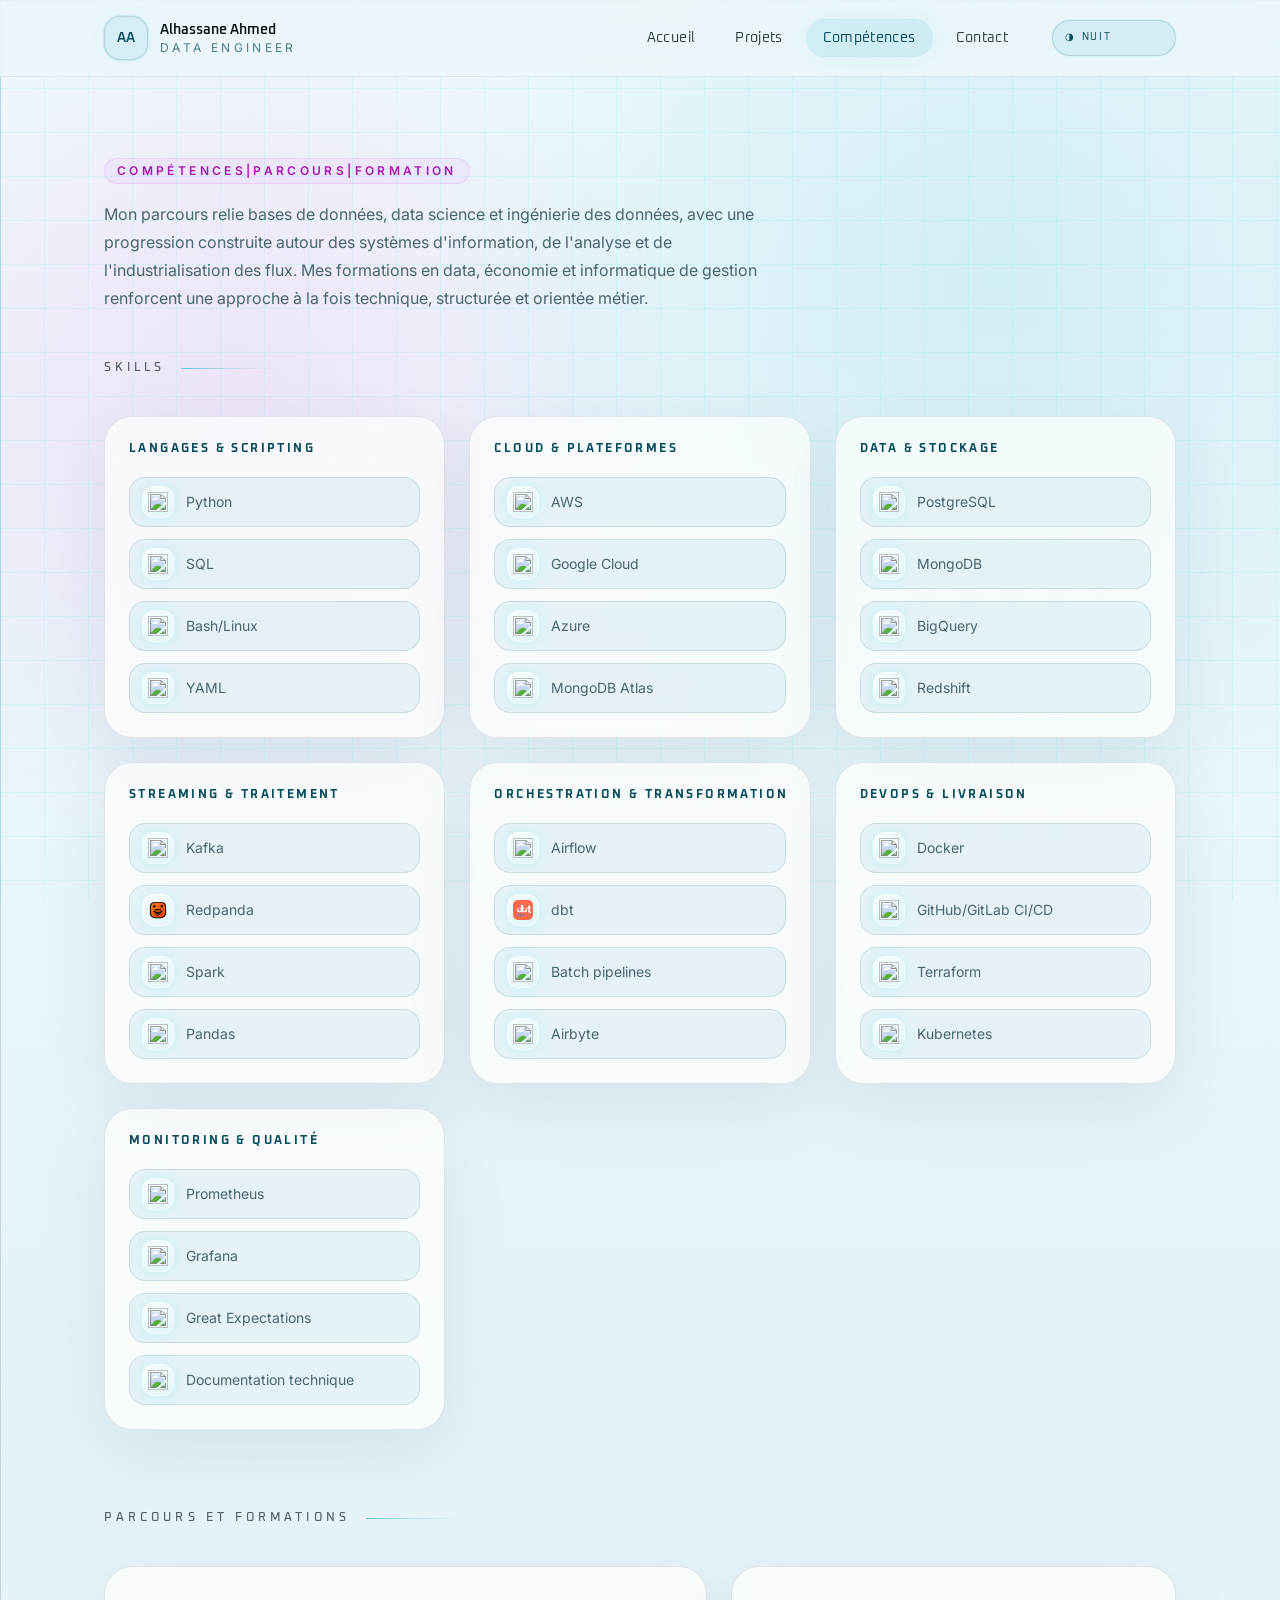
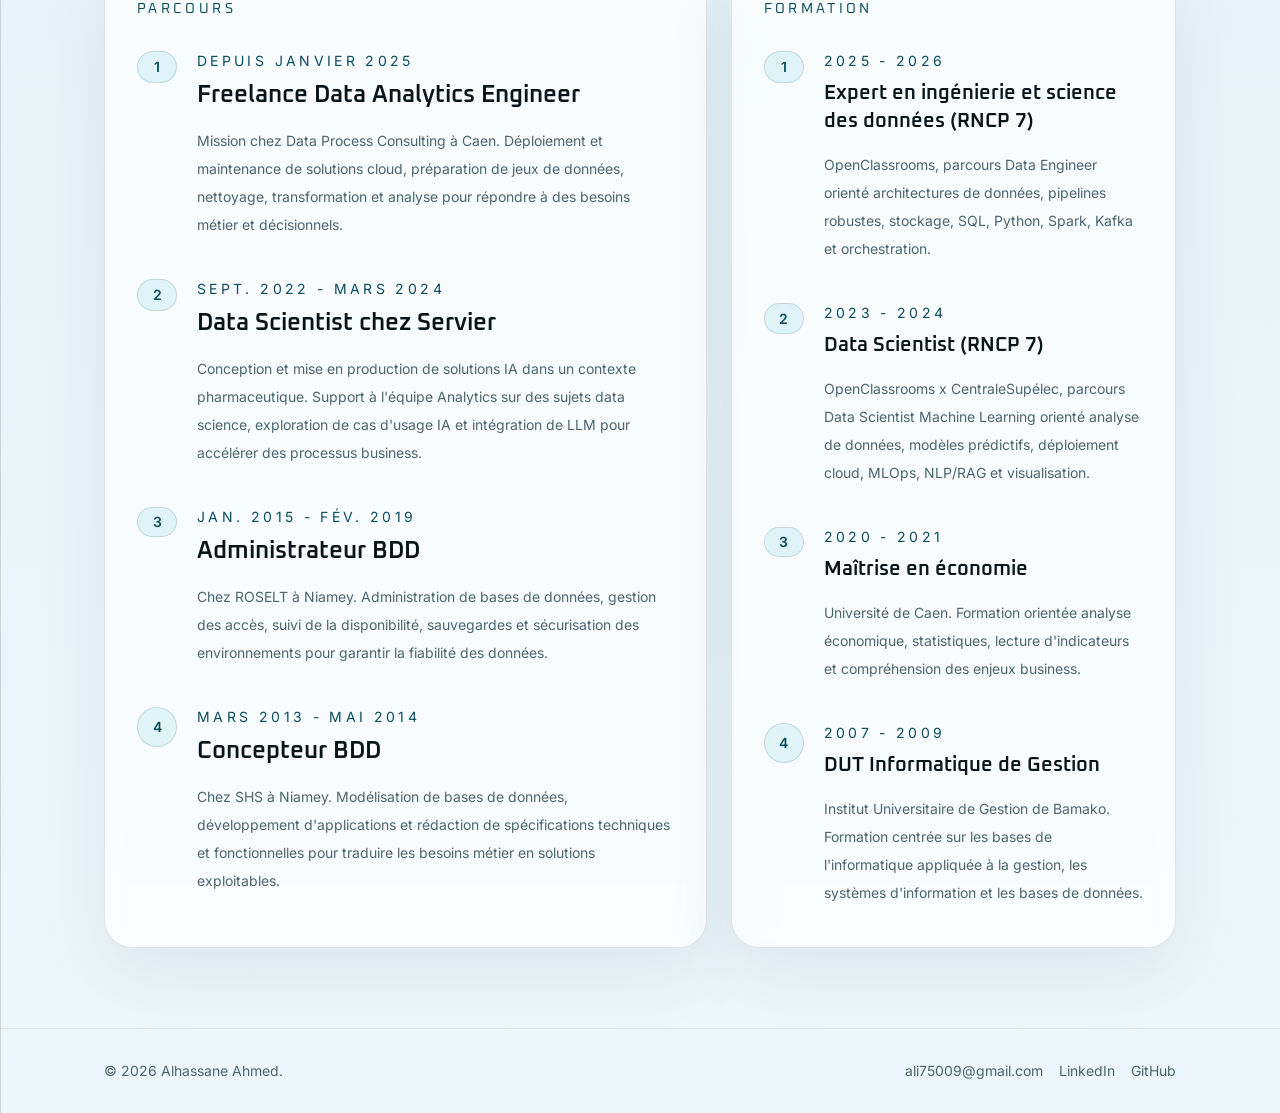
==== competences/index.html @ 109944fe "responsive order bouton  mode clair" ====
<!DOCTYPE html><html lang="fr"> <head><meta charset="UTF-8"><meta name="viewport" content="width=device-width, initial-scale=1.0"><meta name="description" content="Compétences, parcours et formations d'Alhassane Ahmed, Data Engineer orienté cloud et automatisation."><meta name="theme-color" content="#edf7fb"><script>
      (() => {
        const storedTheme = window.localStorage.getItem("theme");
        const theme = storedTheme === "light" || storedTheme === "dark" ? storedTheme : "light";
        document.documentElement.dataset.theme = theme;
      })();
    </script><link rel="preconnect" href="https://fonts.googleapis.com"><link rel="preconnect" href="https://fonts.gstatic.com" crossorigin><link href="https://fonts.googleapis.com/css2?family=Inter:wght@400;500;600;700&family=Oxanium:wght@300;400;500;600;700&display=swap" rel="stylesheet"><title>Compétences | Alhassane Ahmed</title><link rel="stylesheet" href="/_astro/competences.1aCbSPfa.css"><link rel="stylesheet" href="/responsive-order.css"></head> <body class="selection:bg-cyan-300 selection:text-slate-950"> <header class="site-header sticky top-0 z-50 border-b border-white/5 bg-slate-950/80 backdrop-blur-xl"> <div class="mx-auto flex max-w-6xl flex-col gap-4 px-6 py-4 md:flex-row md:items-center md:justify-between md:px-10"> <a href="/" class="flex items-center gap-3"> <span class="tech-title flex h-11 w-11 items-center justify-center rounded-2xl border border-cyan-400/20 bg-cyan-400/10 text-sm font-semibold text-cyan-200 soft-neon">
AA
</span> <div> <p class="tech-title text-sm font-semibold text-white">Alhassane Ahmed</p> <p class="text-xs uppercase tracking-[0.28em] text-cyan-300/70">Data Engineer</p> </div> </a> <div class="flex w-full flex-wrap items-center gap-3 md:flex-1 md:justify-end"> <nav class="tech-title flex flex-wrap items-center gap-2"> <a href="/" data-nav-sound class="nav-link button-sound-trigger nav-button rounded-full px-4 py-2 text-sm tracking-wide transition duration-300 hover:-translate-y-1 hover:scale-[1.03] hover:shadow-[0_0_24px_rgba(22,237,245,0.18)] text-cyan-50/85 hover:bg-cyan-300/5 hover:text-cyan-100"> Accueil </a><a href="/projets" data-nav-sound class="nav-link button-sound-trigger nav-button rounded-full px-4 py-2 text-sm tracking-wide transition duration-300 hover:-translate-y-1 hover:scale-[1.03] hover:shadow-[0_0_24px_rgba(22,237,245,0.18)] text-cyan-50/85 hover:bg-cyan-300/5 hover:text-cyan-100"> Projets </a><a href="/competences" data-nav-sound class="nav-link button-sound-trigger nav-button rounded-full px-4 py-2 text-sm tracking-wide transition duration-300 hover:-translate-y-1 hover:scale-[1.03] hover:shadow-[0_0_24px_rgba(22,237,245,0.18)] soft-neon bg-cyan-300/10 text-cyan-100"> Compétences </a><a href="/contact" data-nav-sound class="nav-link button-sound-trigger nav-button rounded-full px-4 py-2 text-sm tracking-wide transition duration-300 hover:-translate-y-1 hover:scale-[1.03] hover:shadow-[0_0_24px_rgba(22,237,245,0.18)] text-cyan-50/85 hover:bg-cyan-300/5 hover:text-cyan-100"> Contact </a> </nav> <button type="button" data-theme-toggle class="theme-toggle tech-title button-sound-trigger nav-button inline-flex h-9 items-center gap-1.5 rounded-full border border-cyan-300/15 bg-cyan-300/5 px-3 text-[0.65rem] uppercase tracking-[0.16em] text-cyan-100 transition duration-300 hover:-translate-y-1 hover:scale-[1.03] hover:border-cyan-300/30 hover:bg-cyan-300/10 md:ml-4" aria-label="Basculer entre le mode sombre et clair" aria-pressed="false"> <span data-theme-icon aria-hidden="true">◐</span> <span data-theme-label>Clair</span> </button> </div> </div> </header> <script type="module">const g=document.querySelectorAll("[data-nav-sound]"),s=document.querySelector("[data-theme-toggle]"),m=document.querySelector("[data-theme-label]"),d=document.querySelector("[data-theme-icon]"),u=document.querySelector('meta[name="theme-color"]');let t,p=0,l=null;const T=e=>{document.documentElement.dataset.theme=e,window.localStorage.setItem("theme",e),s instanceof HTMLButtonElement&&s.setAttribute("aria-pressed",String(e==="light")),m&&(m.textContent=e==="light"?"Nuit":"Clair"),d&&(d.textContent=e==="light"?"◑":"◐"),u instanceof HTMLMetaElement&&(u.content=e==="light"?"#edf7fb":"#050816")},h=()=>{try{t=t||new window.AudioContext,t.state==="suspended"&&t.resume().catch(()=>{});const e=t.currentTime,n=t.createOscillator(),a=t.createOscillator(),i=t.createGain(),o=t.createGain(),c=t.createBiquadFilter();n.type="triangle",n.frequency.setValueAtTime(680,e),n.frequency.exponentialRampToValueAtTime(1020,e+.045),a.type="sine",a.frequency.setValueAtTime(980,e),a.frequency.exponentialRampToValueAtTime(1280,e+.06),i.gain.setValueAtTime(1e-4,e),i.gain.exponentialRampToValueAtTime(.008,e+.01),i.gain.exponentialRampToValueAtTime(1e-4,e+.11),o.gain.setValueAtTime(1e-4,e),o.gain.exponentialRampToValueAtTime(.004,e+.008),o.gain.exponentialRampToValueAtTime(1e-4,e+.09),c.type="bandpass",c.frequency.setValueAtTime(1450,e),c.Q.setValueAtTime(.95,e),n.connect(i),a.connect(o),i.connect(c),o.connect(c),c.connect(t.destination),n.start(e),a.start(e),n.stop(e+.12),a.stop(e+.1)}catch{}},f=()=>{try{if(t=t||new window.AudioContext,t.state==="suspended")return;const e=t.currentTime,n=t.createOscillator(),a=t.createGain(),i=t.createBiquadFilter();n.type="sine",n.frequency.setValueAtTime(1040,e),n.frequency.exponentialRampToValueAtTime(1340,e+.035),i.type="highpass",i.frequency.setValueAtTime(800,e),a.gain.setValueAtTime(1e-4,e),a.gain.exponentialRampToValueAtTime(.0032,e+.008),a.gain.exponentialRampToValueAtTime(1e-4,e+.045),n.connect(i),i.connect(a),a.connect(t.destination),n.start(e),n.stop(e+.05)}catch{}};g.forEach(e=>{e.addEventListener("pointerenter",()=>{e.classList.add("is-armed"),window.setTimeout(()=>e.classList.remove("is-armed"),220)}),e.addEventListener("click",()=>{h()})});if(s instanceof HTMLButtonElement){const e=document.documentElement.dataset.theme==="light"?"light":"dark";T(e),s.addEventListener("pointerenter",()=>{s.classList.add("is-armed"),window.setTimeout(()=>s.classList.remove("is-armed"),220)}),s.addEventListener("click",()=>{h();const n=document.documentElement.dataset.theme==="light"?"dark":"light";T(n)})}document.addEventListener("pointermove",e=>{const n=performance.now();let a=null;if(g.forEach(i=>{const o=i.getBoundingClientRect(),c=o.left+o.width/2,r=o.top+o.height/2;Math.hypot(e.clientX-c,e.clientY-r)<=54&&(a=i)}),s instanceof HTMLButtonElement){const i=s.getBoundingClientRect(),o=i.left+i.width/2,c=i.top+i.height/2;Math.hypot(e.clientX-o,e.clientY-c)<=54&&(a=s)}if(!a){l=null;return}l!==a&&n-p>170&&(l=a,p=n,f())},{passive:!0});</script> <main>  <section class="section-shell"> <span class="eyebrow">Compétences|Parcours|formation</span> <p class="section-copy">
Mon parcours relie bases de données, data science et ingénierie des données, avec une progression construite
      autour des systèmes d'information, de l'analyse et de l'industrialisation des flux. Mes formations en data,
      économie et informatique de gestion renforcent une approche à la fois technique, structurée et orientée métier.
</p> <div class="mt-12"> <div class="flex items-center gap-4"> <span class="editorial-kicker">Skills</span> <span class="editorial-line hidden w-24 md:block"></span> </div> <div class="mt-10 grid gap-6 md:grid-cols-2 xl:grid-cols-3"> <section class="panel p-6"> <p class="tech-title whitespace-nowrap text-xs font-bold uppercase tracking-[0.2em] text-cyan-200/80">Langages &amp; scripting</p> <ul class="mt-5 grid gap-3 text-sm leading-7 text-slate-300"> <li class="skill-list-item flex items-center gap-3 rounded-2xl border border-cyan-300/10 bg-cyan-300/[0.03] px-3 py-2"> <span class="skill-icon-shell flex h-8 w-8 shrink-0 items-center justify-center rounded-xl"> <img src="https://cdn.jsdelivr.net/gh/devicons/devicon/icons/python/python-original.svg" alt="" class="h-5 w-5 object-contain" loading="lazy"> </span> <span>Python</span> </li><li class="skill-list-item flex items-center gap-3 rounded-2xl border border-cyan-300/10 bg-cyan-300/[0.03] px-3 py-2"> <span class="skill-icon-shell flex h-8 w-8 shrink-0 items-center justify-center rounded-xl"> <img src="https://cdn.jsdelivr.net/gh/devicons/devicon/icons/postgresql/postgresql-original.svg" alt="" class="h-5 w-5 object-contain" loading="lazy"> </span> <span>SQL</span> </li><li class="skill-list-item flex items-center gap-3 rounded-2xl border border-cyan-300/10 bg-cyan-300/[0.03] px-3 py-2"> <span class="skill-icon-shell flex h-8 w-8 shrink-0 items-center justify-center rounded-xl"> <img src="https://cdn.jsdelivr.net/gh/devicons/devicon/icons/linux/linux-original.svg" alt="" class="h-5 w-5 object-contain" loading="lazy"> </span> <span>Bash/Linux</span> </li><li class="skill-list-item flex items-center gap-3 rounded-2xl border border-cyan-300/10 bg-cyan-300/[0.03] px-3 py-2"> <span class="skill-icon-shell flex h-8 w-8 shrink-0 items-center justify-center rounded-xl"> <img src="https://cdn.jsdelivr.net/gh/devicons/devicon/icons/yaml/yaml-original.svg" alt="" class="h-5 w-5 object-contain" loading="lazy"> </span> <span>YAML</span> </li> </ul> </section><section class="panel p-6"> <p class="tech-title whitespace-nowrap text-xs font-bold uppercase tracking-[0.2em] text-cyan-200/80">Cloud &amp; plateformes</p> <ul class="mt-5 grid gap-3 text-sm leading-7 text-slate-300"> <li class="skill-list-item flex items-center gap-3 rounded-2xl border border-cyan-300/10 bg-cyan-300/[0.03] px-3 py-2"> <span class="skill-icon-shell flex h-8 w-8 shrink-0 items-center justify-center rounded-xl"> <img src="https://cdn.jsdelivr.net/gh/devicons/devicon/icons/amazonwebservices/amazonwebservices-original-wordmark.svg" alt="" class="h-5 w-5 object-contain" loading="lazy"> </span> <span>AWS</span> </li><li class="skill-list-item flex items-center gap-3 rounded-2xl border border-cyan-300/10 bg-cyan-300/[0.03] px-3 py-2"> <span class="skill-icon-shell flex h-8 w-8 shrink-0 items-center justify-center rounded-xl"> <img src="https://cdn.jsdelivr.net/gh/devicons/devicon/icons/googlecloud/googlecloud-original.svg" alt="" class="h-5 w-5 object-contain" loading="lazy"> </span> <span>Google Cloud</span> </li><li class="skill-list-item flex items-center gap-3 rounded-2xl border border-cyan-300/10 bg-cyan-300/[0.03] px-3 py-2"> <span class="skill-icon-shell flex h-8 w-8 shrink-0 items-center justify-center rounded-xl"> <img src="https://cdn.jsdelivr.net/gh/devicons/devicon/icons/azure/azure-original.svg" alt="" class="h-5 w-5 object-contain" loading="lazy"> </span> <span>Azure</span> </li><li class="skill-list-item flex items-center gap-3 rounded-2xl border border-cyan-300/10 bg-cyan-300/[0.03] px-3 py-2"> <span class="skill-icon-shell flex h-8 w-8 shrink-0 items-center justify-center rounded-xl"> <img src="https://cdn.jsdelivr.net/gh/devicons/devicon/icons/mongodb/mongodb-original.svg" alt="" class="h-5 w-5 object-contain" loading="lazy"> </span> <span>MongoDB Atlas</span> </li> </ul> </section><section class="panel p-6"> <p class="tech-title whitespace-nowrap text-xs font-bold uppercase tracking-[0.2em] text-cyan-200/80">Data &amp; stockage</p> <ul class="mt-5 grid gap-3 text-sm leading-7 text-slate-300"> <li class="skill-list-item flex items-center gap-3 rounded-2xl border border-cyan-300/10 bg-cyan-300/[0.03] px-3 py-2"> <span class="skill-icon-shell flex h-8 w-8 shrink-0 items-center justify-center rounded-xl"> <img src="https://cdn.jsdelivr.net/gh/devicons/devicon/icons/postgresql/postgresql-original.svg" alt="" class="h-5 w-5 object-contain" loading="lazy"> </span> <span>PostgreSQL</span> </li><li class="skill-list-item flex items-center gap-3 rounded-2xl border border-cyan-300/10 bg-cyan-300/[0.03] px-3 py-2"> <span class="skill-icon-shell flex h-8 w-8 shrink-0 items-center justify-center rounded-xl"> <img src="https://cdn.jsdelivr.net/gh/devicons/devicon/icons/mongodb/mongodb-original.svg" alt="" class="h-5 w-5 object-contain" loading="lazy"> </span> <span>MongoDB</span> </li><li class="skill-list-item flex items-center gap-3 rounded-2xl border border-cyan-300/10 bg-cyan-300/[0.03] px-3 py-2"> <span class="skill-icon-shell flex h-8 w-8 shrink-0 items-center justify-center rounded-xl"> <img src="https://cdn.jsdelivr.net/gh/devicons/devicon/icons/googlecloud/googlecloud-original.svg" alt="" class="h-5 w-5 object-contain" loading="lazy"> </span> <span>BigQuery</span> </li><li class="skill-list-item flex items-center gap-3 rounded-2xl border border-cyan-300/10 bg-cyan-300/[0.03] px-3 py-2"> <span class="skill-icon-shell flex h-8 w-8 shrink-0 items-center justify-center rounded-xl"> <img src="https://cdn.jsdelivr.net/gh/devicons/devicon/icons/amazonwebservices/amazonwebservices-original-wordmark.svg" alt="" class="h-5 w-5 object-contain" loading="lazy"> </span> <span>Redshift</span> </li> </ul> </section><section class="panel p-6"> <p class="tech-title whitespace-nowrap text-xs font-bold uppercase tracking-[0.2em] text-cyan-200/80">Streaming &amp; traitement</p> <ul class="mt-5 grid gap-3 text-sm leading-7 text-slate-300"> <li class="skill-list-item flex items-center gap-3 rounded-2xl border border-cyan-300/10 bg-cyan-300/[0.03] px-3 py-2"> <span class="skill-icon-shell flex h-8 w-8 shrink-0 items-center justify-center rounded-xl"> <img src="https://cdn.jsdelivr.net/gh/devicons/devicon/icons/apachekafka/apachekafka-original.svg" alt="" class="h-5 w-5 object-contain" loading="lazy"> </span> <span>Kafka</span> </li><li class="skill-list-item flex items-center gap-3 rounded-2xl border border-cyan-300/10 bg-cyan-300/[0.03] px-3 py-2"> <span class="skill-icon-shell flex h-8 w-8 shrink-0 items-center justify-center rounded-xl"> <img src="/redpanda-logo.svg" alt="" class="h-5 w-5 object-contain" loading="lazy"> </span> <span>Redpanda</span> </li><li class="skill-list-item flex items-center gap-3 rounded-2xl border border-cyan-300/10 bg-cyan-300/[0.03] px-3 py-2"> <span class="skill-icon-shell flex h-8 w-8 shrink-0 items-center justify-center rounded-xl"> <img src="https://cdn.jsdelivr.net/gh/devicons/devicon/icons/apachespark/apachespark-original.svg" alt="" class="h-5 w-5 object-contain" loading="lazy"> </span> <span>Spark</span> </li><li class="skill-list-item flex items-center gap-3 rounded-2xl border border-cyan-300/10 bg-cyan-300/[0.03] px-3 py-2"> <span class="skill-icon-shell flex h-8 w-8 shrink-0 items-center justify-center rounded-xl"> <img src="https://cdn.jsdelivr.net/gh/devicons/devicon/icons/pandas/pandas-original.svg" alt="" class="h-5 w-5 object-contain" loading="lazy"> </span> <span>Pandas</span> </li> </ul> </section><section class="panel p-6"> <p class="tech-title whitespace-nowrap text-xs font-bold uppercase tracking-[0.2em] text-cyan-200/80">Orchestration &amp; transformation</p> <ul class="mt-5 grid gap-3 text-sm leading-7 text-slate-300"> <li class="skill-list-item flex items-center gap-3 rounded-2xl border border-cyan-300/10 bg-cyan-300/[0.03] px-3 py-2"> <span class="skill-icon-shell flex h-8 w-8 shrink-0 items-center justify-center rounded-xl"> <img src="https://cdn.jsdelivr.net/gh/devicons/devicon/icons/apacheairflow/apacheairflow-original.svg" alt="" class="h-5 w-5 object-contain" loading="lazy"> </span> <span>Airflow</span> </li><li class="skill-list-item flex items-center gap-3 rounded-2xl border border-cyan-300/10 bg-cyan-300/[0.03] px-3 py-2"> <span class="skill-icon-shell flex h-8 w-8 shrink-0 items-center justify-center rounded-xl"> <img src="/dbt-logo.svg" alt="" class="h-5 w-5 object-contain" loading="lazy"> </span> <span>dbt</span> </li><li class="skill-list-item flex items-center gap-3 rounded-2xl border border-cyan-300/10 bg-cyan-300/[0.03] px-3 py-2"> <span class="skill-icon-shell flex h-8 w-8 shrink-0 items-center justify-center rounded-xl"> <img src="https://cdn.jsdelivr.net/gh/devicons/devicon/icons/python/python-original.svg" alt="" class="h-5 w-5 object-contain" loading="lazy"> </span> <span>Batch pipelines</span> </li><li class="skill-list-item flex items-center gap-3 rounded-2xl border border-cyan-300/10 bg-cyan-300/[0.03] px-3 py-2"> <span class="skill-icon-shell flex h-8 w-8 shrink-0 items-center justify-center rounded-xl"> <img src="https://cdn.simpleicons.org/airbyte/615EFF" alt="" class="h-5 w-5 object-contain" loading="lazy"> </span> <span>Airbyte</span> </li> </ul> </section><section class="panel p-6"> <p class="tech-title whitespace-nowrap text-xs font-bold uppercase tracking-[0.2em] text-cyan-200/80">DevOps &amp; livraison</p> <ul class="mt-5 grid gap-3 text-sm leading-7 text-slate-300"> <li class="skill-list-item flex items-center gap-3 rounded-2xl border border-cyan-300/10 bg-cyan-300/[0.03] px-3 py-2"> <span class="skill-icon-shell flex h-8 w-8 shrink-0 items-center justify-center rounded-xl"> <img src="https://cdn.jsdelivr.net/gh/devicons/devicon/icons/docker/docker-original.svg" alt="" class="h-5 w-5 object-contain" loading="lazy"> </span> <span>Docker</span> </li><li class="skill-list-item flex items-center gap-3 rounded-2xl border border-cyan-300/10 bg-cyan-300/[0.03] px-3 py-2"> <span class="skill-icon-shell flex h-8 w-8 shrink-0 items-center justify-center rounded-xl"> <img src="https://cdn.jsdelivr.net/gh/devicons/devicon/icons/github/github-original.svg" alt="" class="h-5 w-5 object-contain" loading="lazy"> </span> <span>GitHub/GitLab CI/CD</span> </li><li class="skill-list-item flex items-center gap-3 rounded-2xl border border-cyan-300/10 bg-cyan-300/[0.03] px-3 py-2"> <span class="skill-icon-shell flex h-8 w-8 shrink-0 items-center justify-center rounded-xl"> <img src="https://cdn.jsdelivr.net/gh/devicons/devicon/icons/terraform/terraform-original.svg" alt="" class="h-5 w-5 object-contain" loading="lazy"> </span> <span>Terraform</span> </li><li class="skill-list-item flex items-center gap-3 rounded-2xl border border-cyan-300/10 bg-cyan-300/[0.03] px-3 py-2"> <span class="skill-icon-shell flex h-8 w-8 shrink-0 items-center justify-center rounded-xl"> <img src="https://cdn.jsdelivr.net/gh/devicons/devicon/icons/kubernetes/kubernetes-plain.svg" alt="" class="h-5 w-5 object-contain" loading="lazy"> </span> <span>Kubernetes</span> </li> </ul> </section><section class="panel p-6"> <p class="tech-title whitespace-nowrap text-xs font-bold uppercase tracking-[0.2em] text-cyan-200/80">Monitoring &amp; qualité</p> <ul class="mt-5 grid gap-3 text-sm leading-7 text-slate-300"> <li class="skill-list-item flex items-center gap-3 rounded-2xl border border-cyan-300/10 bg-cyan-300/[0.03] px-3 py-2"> <span class="skill-icon-shell flex h-8 w-8 shrink-0 items-center justify-center rounded-xl"> <img src="https://cdn.jsdelivr.net/gh/devicons/devicon/icons/prometheus/prometheus-original.svg" alt="" class="h-5 w-5 object-contain" loading="lazy"> </span> <span>Prometheus</span> </li><li class="skill-list-item flex items-center gap-3 rounded-2xl border border-cyan-300/10 bg-cyan-300/[0.03] px-3 py-2"> <span class="skill-icon-shell flex h-8 w-8 shrink-0 items-center justify-center rounded-xl"> <img src="https://cdn.jsdelivr.net/gh/devicons/devicon/icons/grafana/grafana-original.svg" alt="" class="h-5 w-5 object-contain" loading="lazy"> </span> <span>Grafana</span> </li><li class="skill-list-item flex items-center gap-3 rounded-2xl border border-cyan-300/10 bg-cyan-300/[0.03] px-3 py-2"> <span class="skill-icon-shell flex h-8 w-8 shrink-0 items-center justify-center rounded-xl"> <img src="https://cdn.jsdelivr.net/gh/devicons/devicon/icons/pytest/pytest-original.svg" alt="" class="h-5 w-5 object-contain" loading="lazy"> </span> <span>Great Expectations</span> </li><li class="skill-list-item flex items-center gap-3 rounded-2xl border border-cyan-300/10 bg-cyan-300/[0.03] px-3 py-2"> <span class="skill-icon-shell flex h-8 w-8 shrink-0 items-center justify-center rounded-xl"> <img src="https://cdn.jsdelivr.net/gh/devicons/devicon/icons/markdown/markdown-original.svg" alt="" class="h-5 w-5 object-contain" loading="lazy"> </span> <span>Documentation technique</span> </li> </ul> </section> </div> </div> <div class="mt-20"> <div class="flex items-center gap-4"> <span class="editorial-kicker">Parcours et formations</span> <span class="editorial-line hidden w-24 md:block"></span> </div> </div> <div class="mt-10 grid gap-6 lg:grid-cols-[1.15fr_0.85fr]"> <div class="panel p-8"> <p class="tech-title mb-8 text-sm uppercase tracking-[0.24em] text-cyan-300">Parcours</p> <ol class="space-y-8"> <li class="flex gap-5"> <div class="flex flex-col items-center"> <span class="flex h-10 w-10 items-center justify-center rounded-full border border-cyan-400/20 bg-cyan-400/10 text-sm font-semibold text-cyan-200"> 1 </span> <span class="mt-3 h-full w-px bg-white/10"></span> </div> <div class="pb-2"> <p class="text-sm uppercase tracking-[0.24em] text-cyan-300/80">Depuis janvier 2025</p> <h2 class="tech-title mt-2 text-2xl font-semibold text-white">Freelance Data Analytics Engineer</h2> <p class="mt-4 text-sm leading-7 text-slate-300">Mission chez Data Process Consulting à Caen. Déploiement et maintenance de solutions cloud, préparation de jeux de données, nettoyage, transformation et analyse pour répondre à des besoins métier et décisionnels.</p> </div> </li><li class="flex gap-5"> <div class="flex flex-col items-center"> <span class="flex h-10 w-10 items-center justify-center rounded-full border border-cyan-400/20 bg-cyan-400/10 text-sm font-semibold text-cyan-200"> 2 </span> <span class="mt-3 h-full w-px bg-white/10"></span> </div> <div class="pb-2"> <p class="text-sm uppercase tracking-[0.24em] text-cyan-300/80">Sept. 2022 - mars 2024</p> <h2 class="tech-title mt-2 text-2xl font-semibold text-white">Data Scientist chez Servier</h2> <p class="mt-4 text-sm leading-7 text-slate-300">Conception et mise en production de solutions IA dans un contexte pharmaceutique. Support à l&#39;équipe Analytics sur des sujets data science, exploration de cas d&#39;usage IA et intégration de LLM pour accélérer des processus business.</p> </div> </li><li class="flex gap-5"> <div class="flex flex-col items-center"> <span class="flex h-10 w-10 items-center justify-center rounded-full border border-cyan-400/20 bg-cyan-400/10 text-sm font-semibold text-cyan-200"> 3 </span> <span class="mt-3 h-full w-px bg-white/10"></span> </div> <div class="pb-2"> <p class="text-sm uppercase tracking-[0.24em] text-cyan-300/80">Jan. 2015 - fév. 2019</p> <h2 class="tech-title mt-2 text-2xl font-semibold text-white">Administrateur BDD</h2> <p class="mt-4 text-sm leading-7 text-slate-300">Chez ROSELT à Niamey. Administration de bases de données, gestion des accès, suivi de la disponibilité, sauvegardes et sécurisation des environnements pour garantir la fiabilité des données.</p> </div> </li><li class="flex gap-5"> <div class="flex flex-col items-center"> <span class="flex h-10 w-10 items-center justify-center rounded-full border border-cyan-400/20 bg-cyan-400/10 text-sm font-semibold text-cyan-200"> 4 </span>  </div> <div class="pb-2"> <p class="text-sm uppercase tracking-[0.24em] text-cyan-300/80">Mars 2013 - mai 2014</p> <h2 class="tech-title mt-2 text-2xl font-semibold text-white">Concepteur BDD</h2> <p class="mt-4 text-sm leading-7 text-slate-300">Chez SHS à Niamey. Modélisation de bases de données, développement d&#39;applications et rédaction de spécifications techniques et fonctionnelles pour traduire les besoins métier en solutions exploitables.</p> </div> </li> </ol> </div> <aside class="panel p-8"> <p class="tech-title mb-8 text-sm uppercase tracking-[0.24em] text-cyan-300">Formation</p> <ol class="space-y-8"> <li class="flex gap-5"> <div class="flex flex-col items-center"> <span class="flex h-10 w-10 items-center justify-center rounded-full border border-cyan-400/20 bg-cyan-400/10 text-sm font-semibold text-cyan-200"> 1 </span> <span class="mt-3 h-full w-px bg-white/10"></span> </div> <div class="pb-2"> <p class="text-sm uppercase tracking-[0.24em] text-cyan-300/80">2025 - 2026</p> <h2 class="tech-title mt-2 text-xl font-semibold text-white">Expert en ingénierie et science des données (RNCP 7)</h2> <p class="mt-4 text-sm leading-7 text-slate-300">OpenClassrooms, parcours Data Engineer orienté architectures de données, pipelines robustes, stockage, SQL, Python, Spark, Kafka et orchestration.</p> </div> </li><li class="flex gap-5"> <div class="flex flex-col items-center"> <span class="flex h-10 w-10 items-center justify-center rounded-full border border-cyan-400/20 bg-cyan-400/10 text-sm font-semibold text-cyan-200"> 2 </span> <span class="mt-3 h-full w-px bg-white/10"></span> </div> <div class="pb-2"> <p class="text-sm uppercase tracking-[0.24em] text-cyan-300/80">2023 - 2024</p> <h2 class="tech-title mt-2 text-xl font-semibold text-white">Data Scientist (RNCP 7)</h2> <p class="mt-4 text-sm leading-7 text-slate-300">OpenClassrooms x CentraleSupélec, parcours Data Scientist Machine Learning orienté analyse de données, modèles prédictifs, déploiement cloud, MLOps, NLP/RAG et visualisation.</p> </div> </li><li class="flex gap-5"> <div class="flex flex-col items-center"> <span class="flex h-10 w-10 items-center justify-center rounded-full border border-cyan-400/20 bg-cyan-400/10 text-sm font-semibold text-cyan-200"> 3 </span> <span class="mt-3 h-full w-px bg-white/10"></span> </div> <div class="pb-2"> <p class="text-sm uppercase tracking-[0.24em] text-cyan-300/80">2020 - 2021</p> <h2 class="tech-title mt-2 text-xl font-semibold text-white">Maîtrise en économie</h2> <p class="mt-4 text-sm leading-7 text-slate-300">Université de Caen. Formation orientée analyse économique, statistiques, lecture d&#39;indicateurs et compréhension des enjeux business.</p> </div> </li><li class="flex gap-5"> <div class="flex flex-col items-center"> <span class="flex h-10 w-10 items-center justify-center rounded-full border border-cyan-400/20 bg-cyan-400/10 text-sm font-semibold text-cyan-200"> 4 </span>  </div> <div class="pb-2"> <p class="text-sm uppercase tracking-[0.24em] text-cyan-300/80">2007 - 2009</p> <h2 class="tech-title mt-2 text-xl font-semibold text-white">DUT Informatique de Gestion</h2> <p class="mt-4 text-sm leading-7 text-slate-300">Institut Universitaire de Gestion de Bamako. Formation centrée sur les bases de l&#39;informatique appliquée à la gestion, les systèmes d&#39;information et les bases de données.</p> </div> </li> </ol> </aside> </div> </section>  </main> <footer class="site-footer border-t border-white/5"> <div class="mx-auto flex max-w-6xl flex-col gap-4 px-6 py-8 text-sm text-slate-400 md:flex-row md:items-center md:justify-between md:px-10"> <p>© 2026 Alhassane Ahmed.</p> <div class="flex flex-wrap gap-4"> <a href="mailto:ali75009@gmail.com" class="transition hover:text-white">ali75009@gmail.com</a> <a href="https://www.linkedin.com/in/alhassaneahmed" target="_blank" rel="noreferrer" class="transition hover:text-white">
LinkedIn
</a> <a href="https://github.com/alhassane-lab" target="_blank" rel="noreferrer" class="transition hover:text-white">
GitHub
</a> </div> </div> </footer> </body></html>
---- _astro/competences.1aCbSPfa.css ----
*,:before,:after{--tw-border-spacing-x: 0;--tw-border-spacing-y: 0;--tw-translate-x: 0;--tw-translate-y: 0;--tw-rotate: 0;--tw-skew-x: 0;--tw-skew-y: 0;--tw-scale-x: 1;--tw-scale-y: 1;--tw-pan-x: ;--tw-pan-y: ;--tw-pinch-zoom: ;--tw-scroll-snap-strictness: proximity;--tw-gradient-from-position: ;--tw-gradient-via-position: ;--tw-gradient-to-position: ;--tw-ordinal: ;--tw-slashed-zero: ;--tw-numeric-figure: ;--tw-numeric-spacing: ;--tw-numeric-fraction: ;--tw-ring-inset: ;--tw-ring-offset-width: 0px;--tw-ring-offset-color: #fff;--tw-ring-color: rgb(59 130 246 / .5);--tw-ring-offset-shadow: 0 0 #0000;--tw-ring-shadow: 0 0 #0000;--tw-shadow: 0 0 #0000;--tw-shadow-colored: 0 0 #0000;--tw-blur: ;--tw-brightness: ;--tw-contrast: ;--tw-grayscale: ;--tw-hue-rotate: ;--tw-invert: ;--tw-saturate: ;--tw-sepia: ;--tw-drop-shadow: ;--tw-backdrop-blur: ;--tw-backdrop-brightness: ;--tw-backdrop-contrast: ;--tw-backdrop-grayscale: ;--tw-backdrop-hue-rotate: ;--tw-backdrop-invert: ;--tw-backdrop-opacity: ;--tw-backdrop-saturate: ;--tw-backdrop-sepia: ;--tw-contain-size: ;--tw-contain-layout: ;--tw-contain-paint: ;--tw-contain-style: }::backdrop{--tw-border-spacing-x: 0;--tw-border-spacing-y: 0;--tw-translate-x: 0;--tw-translate-y: 0;--tw-rotate: 0;--tw-skew-x: 0;--tw-skew-y: 0;--tw-scale-x: 1;--tw-scale-y: 1;--tw-pan-x: ;--tw-pan-y: ;--tw-pinch-zoom: ;--tw-scroll-snap-strictness: proximity;--tw-gradient-from-position: ;--tw-gradient-via-position: ;--tw-gradient-to-position: ;--tw-ordinal: ;--tw-slashed-zero: ;--tw-numeric-figure: ;--tw-numeric-spacing: ;--tw-numeric-fraction: ;--tw-ring-inset: ;--tw-ring-offset-width: 0px;--tw-ring-offset-color: #fff;--tw-ring-color: rgb(59 130 246 / .5);--tw-ring-offset-shadow: 0 0 #0000;--tw-ring-shadow: 0 0 #0000;--tw-shadow: 0 0 #0000;--tw-shadow-colored: 0 0 #0000;--tw-blur: ;--tw-brightness: ;--tw-contrast: ;--tw-grayscale: ;--tw-hue-rotate: ;--tw-invert: ;--tw-saturate: ;--tw-sepia: ;--tw-drop-shadow: ;--tw-backdrop-blur: ;--tw-backdrop-brightness: ;--tw-backdrop-contrast: ;--tw-backdrop-grayscale: ;--tw-backdrop-hue-rotate: ;--tw-backdrop-invert: ;--tw-backdrop-opacity: ;--tw-backdrop-saturate: ;--tw-backdrop-sepia: ;--tw-contain-size: ;--tw-contain-layout: ;--tw-contain-paint: ;--tw-contain-style: }*,:before,:after{box-sizing:border-box;border-width:0;border-style:solid;border-color:#e5e7eb}:before,:after{--tw-content: ""}html,:host{line-height:1.5;-webkit-text-size-adjust:100%;-moz-tab-size:4;-o-tab-size:4;tab-size:4;font-family:ui-sans-serif,system-ui,sans-serif,"Apple Color Emoji","Segoe UI Emoji",Segoe UI Symbol,"Noto Color Emoji";font-feature-settings:normal;font-variation-settings:normal;-webkit-tap-highlight-color:transparent}body{margin:0;line-height:inherit}hr{height:0;color:inherit;border-top-width:1px}abbr:where([title]){-webkit-text-decoration:underline dotted;text-decoration:underline dotted}h1,h2,h3,h4,h5,h6{font-size:inherit;font-weight:inherit}a{color:inherit;text-decoration:inherit}b,strong{font-weight:bolder}code,kbd,samp,pre{font-family:ui-monospace,SFMono-Regular,Menlo,Monaco,Consolas,Liberation Mono,Courier New,monospace;font-feature-settings:normal;font-variation-settings:normal;font-size:1em}small{font-size:80%}sub,sup{font-size:75%;line-height:0;position:relative;vertical-align:baseline}sub{bottom:-.25em}sup{top:-.5em}table{text-indent:0;border-color:inherit;border-collapse:collapse}button,input,optgroup,select,textarea{font-family:inherit;font-feature-settings:inherit;font-variation-settings:inherit;font-size:100%;font-weight:inherit;line-height:inherit;letter-spacing:inherit;color:inherit;margin:0;padding:0}button,select{text-transform:none}button,input:where([type=button]),input:where([type=reset]),input:where([type=submit]){-webkit-appearance:button;background-color:transparent;background-image:none}:-moz-focusring{outline:auto}:-moz-ui-invalid{box-shadow:none}progress{vertical-align:baseline}::-webkit-inner-spin-button,::-webkit-outer-spin-button{height:auto}[type=search]{-webkit-appearance:textfield;outline-offset:-2px}::-webkit-search-decoration{-webkit-appearance:none}::-webkit-file-upload-button{-webkit-appearance:button;font:inherit}summary{display:list-item}blockquote,dl,dd,h1,h2,h3,h4,h5,h6,hr,figure,p,pre{margin:0}fieldset{margin:0;padding:0}legend{padding:0}ol,ul,menu{list-style:none;margin:0;padding:0}dialog{padding:0}textarea{resize:vertical}input::-moz-placeholder,textarea::-moz-placeholder{opacity:1;color:#9ca3af}input::placeholder,textarea::placeholder{opacity:1;color:#9ca3af}button,[role=button]{cursor:pointer}:disabled{cursor:default}img,svg,video,canvas,audio,iframe,embed,object{display:block;vertical-align:middle}img,video{max-width:100%;height:auto}[hidden]:where(:not([hidden=until-found])){display:none}.absolute{position:absolute}.relative{position:relative}.sticky{position:sticky}.inset-0{inset:0}.top-0{top:0}.z-50{z-index:50}.mx-auto{margin-left:auto;margin-right:auto}.mb-5{margin-bottom:1.25rem}.mb-8{margin-bottom:2rem}.mt-10{margin-top:2.5rem}.mt-12{margin-top:3rem}.mt-2{margin-top:.5rem}.mt-20{margin-top:5rem}.mt-3{margin-top:.75rem}.mt-4{margin-top:1rem}.mt-5{margin-top:1.25rem}.mt-6{margin-top:1.5rem}.mt-7{margin-top:1.75rem}.mt-8{margin-top:2rem}.mt-\[0\.38rem\]{margin-top:.38rem}.mt-auto{margin-top:auto}.block{display:block}.flex{display:flex}.inline-flex{display:inline-flex}.grid{display:grid}.hidden{display:none}.h-10{height:2.5rem}.h-11{height:2.75rem}.h-12{height:3rem}.h-2{height:.5rem}.h-2\.5{height:.625rem}.h-32{height:8rem}.h-4{height:1rem}.h-5{height:1.25rem}.h-6{height:1.5rem}.h-8{height:2rem}.h-9{height:2.25rem}.h-full{height:100%}.min-h-16{min-height:4rem}.w-10{width:2.5rem}.w-11{width:2.75rem}.w-12{width:3rem}.w-2{width:.5rem}.w-2\.5{width:.625rem}.w-24{width:6rem}.w-32{width:8rem}.w-4{width:1rem}.w-5{width:1.25rem}.w-6{width:1.5rem}.w-8{width:2rem}.w-9{width:2.25rem}.w-fit{width:-moz-fit-content;width:fit-content}.w-full{width:100%}.w-px{width:1px}.max-w-3xl{max-width:48rem}.max-w-6xl{max-width:72rem}.shrink-0{flex-shrink:0}.flex-col{flex-direction:column}.flex-wrap{flex-wrap:wrap}.items-start{align-items:flex-start}.items-center{align-items:center}.justify-center{justify-content:center}.justify-between{justify-content:space-between}.gap-1\.5{gap:.375rem}.gap-10{gap:2.5rem}.gap-2{gap:.5rem}.gap-3{gap:.75rem}.gap-4{gap:1rem}.gap-5{gap:1.25rem}.gap-6{gap:1.5rem}.gap-8{gap:2rem}.space-y-2>:not([hidden])~:not([hidden]){--tw-space-y-reverse: 0;margin-top:calc(.5rem * calc(1 - var(--tw-space-y-reverse)));margin-bottom:calc(.5rem * var(--tw-space-y-reverse))}.space-y-3>:not([hidden])~:not([hidden]){--tw-space-y-reverse: 0;margin-top:calc(.75rem * calc(1 - var(--tw-space-y-reverse)));margin-bottom:calc(.75rem * var(--tw-space-y-reverse))}.space-y-8>:not([hidden])~:not([hidden]){--tw-space-y-reverse: 0;margin-top:calc(2rem * calc(1 - var(--tw-space-y-reverse)));margin-bottom:calc(2rem * var(--tw-space-y-reverse))}.overflow-hidden{overflow:hidden}.whitespace-nowrap{white-space:nowrap}.break-words{overflow-wrap:break-word}.rounded-2xl{border-radius:1rem}.rounded-\[1\.75rem\]{border-radius:1.75rem}.rounded-\[2rem\]{border-radius:2rem}.rounded-full{border-radius:9999px}.rounded-sm{border-radius:.125rem}.rounded-xl{border-radius:.75rem}.border{border-width:1px}.border-b{border-bottom-width:1px}.border-t{border-top-width:1px}.border-cyan-300\/10{border-color:#67e8f91a}.border-cyan-300\/15{border-color:#67e8f926}.border-cyan-300\/20{border-color:#67e8f933}.border-cyan-300\/30{border-color:#67e8f94d}.border-cyan-400\/20{border-color:#22d3ee33}.border-fuchsia-500\/20{border-color:#d946ef33}.border-white\/5{border-color:#ffffff0d}.bg-\[\#05080c\]\/80{background-color:#05080ccc}.bg-\[\#05080c\]\/90{background-color:#05080ce6}.bg-cyan-300{--tw-bg-opacity: 1;background-color:rgb(103 232 249 / var(--tw-bg-opacity, 1))}.bg-cyan-300\/10{background-color:#67e8f91a}.bg-cyan-300\/15{background-color:#67e8f926}.bg-cyan-300\/5{background-color:#67e8f90d}.bg-cyan-300\/\[0\.03\]{background-color:#67e8f908}.bg-cyan-300\/\[0\.04\]{background-color:#67e8f90a}.bg-cyan-400\/10{background-color:#22d3ee1a}.bg-fuchsia-500\/10{background-color:#d946ef1a}.bg-slate-900{--tw-bg-opacity: 1;background-color:rgb(15 23 42 / var(--tw-bg-opacity, 1))}.bg-slate-950\/40{background-color:#05081666}.bg-slate-950\/50{background-color:#05081680}.bg-slate-950\/80{background-color:#050816cc}.bg-white\/10{background-color:#ffffff1a}.bg-hero-grid{background-image:linear-gradient(rgba(148,163,184,.08) 1px,transparent 1px),linear-gradient(90deg,rgba(148,163,184,.08) 1px,transparent 1px)}.bg-\[size\:32px_32px\]{background-size:32px 32px}.fill-current{fill:currentColor}.object-contain{-o-object-fit:contain;object-fit:contain}.object-cover{-o-object-fit:cover;object-fit:cover}.p-4{padding:1rem}.p-5{padding:1.25rem}.p-6{padding:1.5rem}.p-8{padding:2rem}.px-3{padding-left:.75rem;padding-right:.75rem}.px-4{padding-left:1rem;padding-right:1rem}.px-5{padding-left:1.25rem;padding-right:1.25rem}.px-6{padding-left:1.5rem;padding-right:1.5rem}.py-1{padding-top:.25rem;padding-bottom:.25rem}.py-2{padding-top:.5rem;padding-bottom:.5rem}.py-2\.5{padding-top:.625rem;padding-bottom:.625rem}.py-3{padding-top:.75rem;padding-bottom:.75rem}.py-4{padding-top:1rem;padding-bottom:1rem}.py-8{padding-top:2rem;padding-bottom:2rem}.pb-10{padding-bottom:2.5rem}.pb-2{padding-bottom:.5rem}.pt-0{padding-top:0}.pt-12{padding-top:3rem}.pt-6{padding-top:1.5rem}.text-center{text-align:center}.text-justify{text-align:justify}.text-2xl{font-size:1.5rem;line-height:2rem}.text-4xl{font-size:2.25rem;line-height:2.5rem}.text-5xl{font-size:3rem;line-height:1}.text-\[0\.65rem\]{font-size:.65rem}.text-\[0\.68rem\]{font-size:.68rem}.text-base{font-size:1rem;line-height:1.5rem}.text-lg{font-size:1.125rem;line-height:1.75rem}.text-sm{font-size:.875rem;line-height:1.25rem}.text-xl{font-size:1.25rem;line-height:1.75rem}.text-xs{font-size:.75rem;line-height:1rem}.font-bold{font-weight:700}.font-medium{font-weight:500}.font-semibold{font-weight:600}.uppercase{text-transform:uppercase}.italic{font-style:italic}.leading-6{line-height:1.5rem}.leading-7{line-height:1.75rem}.leading-8{line-height:2rem}.leading-\[0\.9\]{line-height:.9}.leading-none{line-height:1}.leading-tight{line-height:1.25}.tracking-\[0\.16em\]{letter-spacing:.16em}.tracking-\[0\.24em\]{letter-spacing:.24em}.tracking-\[0\.28em\]{letter-spacing:.28em}.tracking-\[0\.2em\]{letter-spacing:.2em}.tracking-tight{letter-spacing:-.025em}.tracking-wide{letter-spacing:.025em}.text-cyan-100{--tw-text-opacity: 1;color:rgb(207 250 254 / var(--tw-text-opacity, 1))}.text-cyan-200{--tw-text-opacity: 1;color:rgb(165 243 252 / var(--tw-text-opacity, 1))}.text-cyan-200\/80{color:#a5f3fccc}.text-cyan-300{--tw-text-opacity: 1;color:rgb(103 232 249 / var(--tw-text-opacity, 1))}.text-cyan-300\/70{color:#67e8f9b3}.text-cyan-300\/80{color:#67e8f9cc}.text-cyan-50{--tw-text-opacity: 1;color:rgb(236 254 255 / var(--tw-text-opacity, 1))}.text-cyan-50\/85{color:#ecfeffd9}.text-cyan-50\/90{color:#ecfeffe6}.text-fuchsia-100{--tw-text-opacity: 1;color:rgb(250 232 255 / var(--tw-text-opacity, 1))}.text-fuchsia-400{--tw-text-opacity: 1;color:rgb(232 121 249 / var(--tw-text-opacity, 1))}.text-slate-300{--tw-text-opacity: 1;color:rgb(203 213 225 / var(--tw-text-opacity, 1))}.text-slate-400{--tw-text-opacity: 1;color:rgb(148 163 184 / var(--tw-text-opacity, 1))}.text-slate-950{--tw-text-opacity: 1;color:rgb(5 8 22 / var(--tw-text-opacity, 1))}.text-white{--tw-text-opacity: 1;color:rgb(255 255 255 / var(--tw-text-opacity, 1))}.opacity-20{opacity:.2}.ring-1{--tw-ring-offset-shadow: var(--tw-ring-inset) 0 0 0 var(--tw-ring-offset-width) var(--tw-ring-offset-color);--tw-ring-shadow: var(--tw-ring-inset) 0 0 0 calc(1px + var(--tw-ring-offset-width)) var(--tw-ring-color);box-shadow:var(--tw-ring-offset-shadow),var(--tw-ring-shadow),var(--tw-shadow, 0 0 #0000)}.ring-cyan-300\/20{--tw-ring-color: rgb(103 232 249 / .2)}.filter{filter:var(--tw-blur) var(--tw-brightness) var(--tw-contrast) var(--tw-grayscale) var(--tw-hue-rotate) var(--tw-invert) var(--tw-saturate) var(--tw-sepia) var(--tw-drop-shadow)}.backdrop-blur-xl{--tw-backdrop-blur: blur(24px);backdrop-filter:var(--tw-backdrop-blur) var(--tw-backdrop-brightness) var(--tw-backdrop-contrast) var(--tw-backdrop-grayscale) var(--tw-backdrop-hue-rotate) var(--tw-backdrop-invert) var(--tw-backdrop-opacity) var(--tw-backdrop-saturate) var(--tw-backdrop-sepia)}.transition{transition-property:color,background-color,border-color,text-decoration-color,fill,stroke,opacity,box-shadow,transform,filter,backdrop-filter;transition-timing-function:cubic-bezier(.4,0,.2,1);transition-duration:.15s}.duration-300{transition-duration:.3s}:root{color-scheme:dark;--bg: #030406;--panel: rgba(6, 9, 13, .84);--panel-strong: rgba(6, 9, 13, .96);--border: rgba(75, 255, 246, .16);--text: #ebfdff;--muted: #84a4a8;--accent: #16edf5;--accent-soft: rgba(22, 237, 245, .12);--magenta: #ff00d4}html[data-theme=light]{color-scheme:light}html{scroll-behavior:smooth}body{position:relative;margin:0;min-height:100vh;font-family:Inter,system-ui,sans-serif;background:linear-gradient(rgba(20,227,241,.07) 1px,transparent 1px),linear-gradient(90deg,rgba(20,227,241,.07) 1px,transparent 1px),radial-gradient(circle at 20% 18%,rgba(255,0,212,.08),transparent 20%),radial-gradient(circle at 62% 12%,rgba(20,227,241,.08),transparent 24%),linear-gradient(180deg,#020304,#04060a 52%,#020304);background-size:44px 44px,44px 44px,auto,auto,auto;color:var(--text)}body:before{content:"";pointer-events:none;position:fixed;inset:0;z-index:0;background-image:linear-gradient(rgba(20,227,241,.08) 1px,transparent 1px),linear-gradient(90deg,rgba(20,227,241,.08) 1px,transparent 1px);background-size:44px 44px}.site-header,main,.site-footer{position:relative;z-index:1}html[data-theme=light] body{--bg: #ecf8fb;--panel: rgba(255, 255, 255, .76);--panel-strong: rgba(255, 255, 255, .92);--border: rgba(8, 47, 73, .12);--text: #07151a;--muted: #44606a;--accent: #0ca9c6;--accent-soft: rgba(12, 169, 198, .12);background:linear-gradient(rgba(8,47,73,.16) 1px,transparent 1px),linear-gradient(90deg,rgba(8,47,73,.16) 1px,transparent 1px),radial-gradient(circle at 18% 15%,rgba(255,0,212,.08),transparent 18%),radial-gradient(circle at 78% 10%,rgba(12,169,198,.12),transparent 22%),linear-gradient(180deg,#eff9fc,#e5f3f8 52%,#edf7fb);color:var(--text)}html[data-theme=light] body:before{background-image:linear-gradient(rgba(22,237,245,.16) 1px,transparent 1px),linear-gradient(90deg,rgba(22,237,245,.16) 1px,transparent 1px);background-size:44px 44px;opacity:.62}a{color:inherit;text-decoration:none}::-moz-selection{background:#67e8f959;color:#f8fafc}::selection{background:#67e8f959;color:#f8fafc}.section-shell{margin-left:auto;margin-right:auto;width:100%;max-width:72rem;padding:5rem 1.5rem}@media(min-width:768px){.section-shell{padding-left:2.5rem;padding-right:2.5rem}}.panel{border-radius:1.75rem;border-width:1px;border-color:#67e8f91a;background-color:#06090dbf;--tw-shadow: 0 0 0 1px rgba(61, 217, 235, .16), 0 24px 80px rgba(5, 8, 22, .45);--tw-shadow-colored: 0 0 0 1px var(--tw-shadow-color), 0 24px 80px var(--tw-shadow-color);box-shadow:var(--tw-ring-offset-shadow, 0 0 #0000),var(--tw-ring-shadow, 0 0 #0000),var(--tw-shadow);--tw-backdrop-blur: blur(8px);backdrop-filter:var(--tw-backdrop-blur) var(--tw-backdrop-brightness) var(--tw-backdrop-contrast) var(--tw-backdrop-grayscale) var(--tw-backdrop-hue-rotate) var(--tw-backdrop-invert) var(--tw-backdrop-opacity) var(--tw-backdrop-saturate) var(--tw-backdrop-sepia)}html[data-theme=light] .panel{border-color:#0a4c5e29}.eyebrow{display:inline-flex;align-items:center;border-radius:9999px;border-width:1px;border-color:#d946ef33;background-color:#d946ef1a;padding:.25rem .75rem;font-size:.75rem;line-height:1rem;font-weight:600;text-transform:uppercase;letter-spacing:.28em;--tw-text-opacity: 1;color:rgb(232 121 249 / var(--tw-text-opacity, 1))}html[data-theme=light] .identity-panel .eyebrow{color:#b11a8f}.section-title{font-size:1.875rem;line-height:2.25rem;font-weight:600;letter-spacing:-.025em;--tw-text-opacity: 1;color:rgb(236 254 255 / var(--tw-text-opacity, 1))}html[data-theme=light] .section-title{color:#0a4c5e}@media(min-width:768px){.section-title{font-size:2.25rem;line-height:2.5rem}}.section-copy{margin-top:1rem;max-width:42rem;font-size:1rem;line-height:1.75rem;--tw-text-opacity: 1;color:rgb(203 213 225 / var(--tw-text-opacity, 1))}html[data-theme=light] .section-copy{color:#4a6570}.editorial-kicker{font-family:Oxanium;font-size:.75rem;line-height:1rem;font-weight:500;text-transform:uppercase;letter-spacing:.34em;color:#a5f3fcb3}html[data-theme=light] .editorial-kicker{color:#0a4c5e}.editorial-line{height:1px;background-image:linear-gradient(to right,var(--tw-gradient-stops));--tw-gradient-from: rgb(217 70 239 / .8) var(--tw-gradient-from-position);--tw-gradient-to: rgb(217 70 239 / 0) var(--tw-gradient-to-position);--tw-gradient-stops: var(--tw-gradient-from), var(--tw-gradient-to);--tw-gradient-to: rgb(103 232 249 / 0) var(--tw-gradient-to-position);--tw-gradient-stops: var(--tw-gradient-from), rgb(103 232 249 / .3) var(--tw-gradient-via-position), var(--tw-gradient-to);--tw-gradient-to: transparent var(--tw-gradient-to-position)}.tech-title{font-family:Oxanium,sans-serif}.neon-text{text-shadow:0 0 18px rgba(22,237,245,.28)}.soft-neon{box-shadow:0 0 0 1px #16edf51f,0 0 28px #16edf514}@keyframes icon-float{0%,to{transform:translateY(0)}50%{transform:translateY(-4px)}}.social-icon{position:relative;overflow:hidden;animation:icon-float 3.4s ease-in-out infinite}.social-icon:nth-child(2){animation-delay:.45s}.social-icon:before{content:"";position:absolute;inset:-30%;border-radius:1rem;background:radial-gradient(circle,#16edf538,#16edf500 68%);opacity:0;transform:scale(.75);transition:opacity .22s ease,transform .22s ease}.social-icon:after{content:"";position:absolute;left:-120%;top:0;height:100%;width:70%;background:linear-gradient(90deg,transparent,rgba(255,255,255,.22),transparent);transform:skew(-18deg);transition:left .32s ease}.social-icon:hover:before,.social-icon:focus-visible:before{opacity:1;transform:scale(1)}.social-icon:hover:after,.social-icon:focus-visible:after{left:150%}.social-icon svg{position:relative;z-index:1;transition:transform .22s ease}.social-icon:hover svg,.social-icon:focus-visible svg{transform:scale(1.08)}.social-icon.is-armed{box-shadow:0 0 0 1px #16edf538,0 0 38px #16edf52e,0 0 56px #ff00d41a}@keyframes cv-pulse{0%,to{box-shadow:0 0 0 1px #ff00d424,0 0 18px #ff00d414}50%{box-shadow:0 0 0 1px #ff00d43d,0 0 28px #ff00d429}}.button-sound-trigger{position:relative;overflow:hidden}.button-sound-trigger:after{content:"";position:absolute;top:0;left:-130%;height:100%;width:60%;background:linear-gradient(90deg,transparent,rgba(255,255,255,.24),transparent);transform:skew(-18deg);transition:left .32s ease}.button-sound-trigger:hover:after,.button-sound-trigger:focus-visible:after{left:155%}.system-button{animation:icon-float 3.2s ease-in-out infinite}.cv-button{animation:cv-pulse 2.8s ease-in-out infinite}.project-link{animation:project-link-float 3.4s ease-in-out infinite,project-link-pulse 3s ease-in-out infinite;box-shadow:0 0 0 1px #16edf529,0 0 22px #16edf51f,inset 0 0 18px #16edf50a}.panel:nth-child(2n) .project-link{animation-delay:.28s,.18s}.panel:nth-child(3n) .project-link{animation-delay:.52s,.34s}.project-link:hover,.project-link:focus-visible{box-shadow:0 0 0 1px #4bfff657,0 0 32px #16edf542,0 0 58px #ff00d41f,inset 0 0 22px #16edf514}.project-link-arrow{display:inline-block;transition:transform .22s ease}.project-link:hover .project-link-arrow,.project-link:focus-visible .project-link-arrow{transform:translate(2px,-2px)}.skill-logo-card{box-shadow:0 0 0 1px #16edf514,inset 0 0 18px #16edf508;transition:transform .22s ease,box-shadow .22s ease,background-color .22s ease}.skill-logo-card:hover{transform:translateY(-3px) scale(1.03);box-shadow:0 0 0 1px #16edf52e,0 0 22px #16edf51f,inset 0 0 18px #16edf50f}.skill-logo-card img{filter:drop-shadow(0 0 8px rgba(22,237,245,.18))}.skill-icon-shell{background:radial-gradient(circle at 35% 25%,#fffffff5,#e2f4f8d1);box-shadow:inset 0 0 0 1px #ffffff94,0 0 14px #16edf51f}.skill-list-item{transition:transform .22s ease,border-color .22s ease,background-color .22s ease,box-shadow .22s ease}.skill-list-item:hover{transform:translateY(-2px);border-color:#16edf538;background:#16edf50f;box-shadow:0 0 20px #16edf514}.skill-list-item img{filter:drop-shadow(0 0 8px rgba(22,237,245,.12))}@keyframes project-link-pulse{0%,to{filter:brightness(1)}50%{filter:brightness(1.16)}}@keyframes project-link-float{0%,to{transform:translateY(0)}50%{transform:translateY(-3px)}}.nav-button{animation:icon-float 3.6s ease-in-out infinite}.nav-button:nth-child(2){animation-delay:.12s}.nav-button:nth-child(3){animation-delay:.24s}.nav-button:nth-child(4){animation-delay:.36s}.site-header{transition:background-color .18s ease,border-color .18s ease,box-shadow .18s ease}.site-footer{transition:border-color .18s ease,background-color .18s ease}.theme-toggle{min-width:7.75rem;box-shadow:0 0 0 1px #16edf514,0 0 #16edf500}.theme-toggle:hover,.theme-toggle:focus-visible{color:#f7feff;border-color:#4bfff657;background:#16edf51f;box-shadow:0 0 0 1px #16edf529,0 0 26px #16edf524,0 0 38px #ff00d414}.theme-toggle:hover [data-theme-icon],.theme-toggle:focus-visible [data-theme-icon]{transform:rotate(12deg) scale(1.08)}html[data-theme=light] .panel{border-color:#0f172a1a;background-color:#ffffffb3;--tw-shadow: 0 24px 70px rgba(8,47,73,.08);--tw-shadow-colored: 0 24px 70px var(--tw-shadow-color);box-shadow:var(--tw-ring-offset-shadow, 0 0 #0000),var(--tw-ring-shadow, 0 0 #0000),var(--tw-shadow)}html[data-theme=light] .bg-hero-grid{opacity:.42!important}html[data-theme=light] .eyebrow{border-color:#d946ef26;background-color:#d946ef0d;--tw-text-opacity: 1;color:rgb(162 28 175 / var(--tw-text-opacity, 1))}html[data-theme=light] .section-title,html[data-theme=light] .tech-title,html[data-theme=light] .text-white{color:#07151a!important}html[data-theme=light] .section-copy,html[data-theme=light] .text-slate-300,html[data-theme=light] .text-slate-400{color:#4a6570!important}html[data-theme=light] .text-cyan-50,html[data-theme=light] .text-cyan-50\/85,html[data-theme=light] .text-cyan-50\/90,html[data-theme=light] .text-cyan-100,html[data-theme=light] .text-cyan-200,html[data-theme=light] .text-cyan-200\/70,html[data-theme=light] .text-cyan-200\/80,html[data-theme=light] .text-cyan-300,html[data-theme=light] .text-cyan-300\/70,html[data-theme=light] .text-cyan-300\/80{color:#0a4c5e!important}html[data-theme=light] .bg-cyan-300\/10,html[data-theme=light] .bg-cyan-400\/10,html[data-theme=light] .bg-cyan-300\/5,html[data-theme=light] .bg-cyan-300\/\[0\.03\]{background-color:#0ca9c61a!important}html[data-theme=light] .border-cyan-300\/10,html[data-theme=light] .border-cyan-300\/15,html[data-theme=light] .border-cyan-300\/20,html[data-theme=light] .border-cyan-400\/20{border-color:#0a4c5e29!important}html[data-theme=light] .bg-slate-950\/40,html[data-theme=light] .bg-slate-950\/50,html[data-theme=light] .bg-slate-900{background-color:#daecf2b8!important}html[data-theme=light] .ring-cyan-300\/20{--tw-ring-color: rgba(10, 76, 94, .12) !important}html[data-theme=light] .editorial-kicker{color:#07151aa6}html[data-theme=light] .editorial-line{background:linear-gradient(to right,rgba(12,169,198,.6),rgba(12,169,198,.22),transparent)}html[data-theme=light] .soft-neon{box-shadow:0 0 0 1px #0ca9c61f,0 0 24px #0ca9c614}html[data-theme=light] .site-header{background:#edf7fbd1!important;border-color:#082f4914!important}html[data-theme=light] .site-header .text-white{color:#07151a!important}html[data-theme=light] .site-header .text-cyan-300\/70{color:#0a4c5eb8!important}html[data-theme=light] .site-header .nav-link{color:#07151ad1!important}html[data-theme=light] .site-header .nav-link:hover,html[data-theme=light] .site-header .nav-link:focus-visible{color:#07151a!important;background:#0ca9c614!important}html[data-theme=light] .site-header .nav-link.soft-neon{color:#0a4c5e!important;background:#0ca9c61f!important;border-color:#0ca9c629!important}html[data-theme=light] .site-footer{border-color:#082f4914!important}html[data-theme=light] .theme-toggle{border-color:#082f491f;background:#0ca9c614;color:#0a4c5e}html[data-theme=light] .theme-toggle:hover,html[data-theme=light] .theme-toggle:focus-visible{color:#083847;border-color:#0a4c5e33;background:#0ca9c629;box-shadow:0 0 0 1px #0ca9c61f,0 14px 30px #082f491a}html[data-theme=light] .project-link{color:#0a4c5e!important;background:#0ca9c624!important;border-color:#0a4c5e33!important;box-shadow:0 0 0 1px #0ca9c624,0 12px 24px #082f4914}html[data-theme=light] .project-link:hover,html[data-theme=light] .project-link:focus-visible{color:#07151a!important;background:#0ca9c638!important;border-color:#0a4c5e57!important;box-shadow:0 0 0 1px #0ca9c638,0 16px 32px #082f4924}html[data-theme=light] .skill-logo-card{background:#daecf2b8!important;box-shadow:0 0 0 1px #0ca9c614,0 10px 20px #082f490f}html[data-theme=light] .skill-list-item{background:#daecf29e!important;border-color:#0a4c5e1f!important}html[data-theme=light] .skill-list-item:hover{background:#0ca9c61f!important;border-color:#0a4c5e38!important}html[data-theme=light] .button-sound-trigger:after,html[data-theme=light] .social-icon:after{background:linear-gradient(90deg,transparent,rgba(12,169,198,.18),transparent)}html[data-theme=light] .identity-panel,html[data-theme=light] .badges-panel{background:#ffffffa3!important;border-color:#082f491a!important;box-shadow:0 0 0 1px #0ca9c60f,0 18px 40px #082f4914}html[data-theme=light] .identity-panel .text-cyan-300\/70,html[data-theme=light] .badges-panel .text-cyan-200\/80{color:#0a4c5eb8!important}html[data-theme=light] .identity-panel .text-fuchsia-400{color:#b11a8f!important}.selection\:bg-cyan-300 *::-moz-selection{--tw-bg-opacity: 1;background-color:rgb(103 232 249 / var(--tw-bg-opacity, 1))}.selection\:bg-cyan-300 *::selection{--tw-bg-opacity: 1;background-color:rgb(103 232 249 / var(--tw-bg-opacity, 1))}.selection\:text-slate-950 *::-moz-selection{--tw-text-opacity: 1;color:rgb(5 8 22 / var(--tw-text-opacity, 1))}.selection\:text-slate-950 *::selection{--tw-text-opacity: 1;color:rgb(5 8 22 / var(--tw-text-opacity, 1))}.selection\:bg-cyan-300::-moz-selection{--tw-bg-opacity: 1;background-color:rgb(103 232 249 / var(--tw-bg-opacity, 1))}.selection\:bg-cyan-300::selection{--tw-bg-opacity: 1;background-color:rgb(103 232 249 / var(--tw-bg-opacity, 1))}.selection\:text-slate-950::-moz-selection{--tw-text-opacity: 1;color:rgb(5 8 22 / var(--tw-text-opacity, 1))}.selection\:text-slate-950::selection{--tw-text-opacity: 1;color:rgb(5 8 22 / var(--tw-text-opacity, 1))}.hover\:-translate-y-1:hover{--tw-translate-y: -.25rem;transform:translate(var(--tw-translate-x),var(--tw-translate-y)) rotate(var(--tw-rotate)) skew(var(--tw-skew-x)) skewY(var(--tw-skew-y)) scaleX(var(--tw-scale-x)) scaleY(var(--tw-scale-y))}.hover\:-rotate-3:hover{--tw-rotate: -3deg;transform:translate(var(--tw-translate-x),var(--tw-translate-y)) rotate(var(--tw-rotate)) skew(var(--tw-skew-x)) skewY(var(--tw-skew-y)) scaleX(var(--tw-scale-x)) scaleY(var(--tw-scale-y))}.hover\:rotate-3:hover{--tw-rotate: 3deg;transform:translate(var(--tw-translate-x),var(--tw-translate-y)) rotate(var(--tw-rotate)) skew(var(--tw-skew-x)) skewY(var(--tw-skew-y)) scaleX(var(--tw-scale-x)) scaleY(var(--tw-scale-y))}.hover\:scale-105:hover{--tw-scale-x: 1.05;--tw-scale-y: 1.05;transform:translate(var(--tw-translate-x),var(--tw-translate-y)) rotate(var(--tw-rotate)) skew(var(--tw-skew-x)) skewY(var(--tw-skew-y)) scaleX(var(--tw-scale-x)) scaleY(var(--tw-scale-y))}.hover\:scale-\[1\.02\]:hover{--tw-scale-x: 1.02;--tw-scale-y: 1.02;transform:translate(var(--tw-translate-x),var(--tw-translate-y)) rotate(var(--tw-rotate)) skew(var(--tw-skew-x)) skewY(var(--tw-skew-y)) scaleX(var(--tw-scale-x)) scaleY(var(--tw-scale-y))}.hover\:scale-\[1\.03\]:hover{--tw-scale-x: 1.03;--tw-scale-y: 1.03;transform:translate(var(--tw-translate-x),var(--tw-translate-y)) rotate(var(--tw-rotate)) skew(var(--tw-skew-x)) skewY(var(--tw-skew-y)) scaleX(var(--tw-scale-x)) scaleY(var(--tw-scale-y))}.hover\:scale-\[1\.05\]:hover{--tw-scale-x: 1.05;--tw-scale-y: 1.05;transform:translate(var(--tw-translate-x),var(--tw-translate-y)) rotate(var(--tw-rotate)) skew(var(--tw-skew-x)) skewY(var(--tw-skew-y)) scaleX(var(--tw-scale-x)) scaleY(var(--tw-scale-y))}.hover\:border-cyan-200\/60:hover{border-color:#a5f3fc99}.hover\:border-cyan-300\/30:hover{border-color:#67e8f94d}.hover\:border-cyan-400\/30:hover{border-color:#22d3ee4d}.hover\:bg-cyan-200:hover{--tw-bg-opacity: 1;background-color:rgb(165 243 252 / var(--tw-bg-opacity, 1))}.hover\:bg-cyan-300\/10:hover{background-color:#67e8f91a}.hover\:bg-cyan-300\/25:hover{background-color:#67e8f940}.hover\:bg-cyan-300\/5:hover{background-color:#67e8f90d}.hover\:bg-cyan-400\/10:hover{background-color:#22d3ee1a}.hover\:bg-fuchsia-500\/20:hover{background-color:#d946ef33}.hover\:text-cyan-100:hover{--tw-text-opacity: 1;color:rgb(207 250 254 / var(--tw-text-opacity, 1))}.hover\:text-white:hover{--tw-text-opacity: 1;color:rgb(255 255 255 / var(--tw-text-opacity, 1))}.hover\:shadow-\[0_0_24px_rgba\(22\,237\,245\,0\.18\)\]:hover{--tw-shadow: 0 0 24px rgba(22,237,245,.18);--tw-shadow-colored: 0 0 24px var(--tw-shadow-color);box-shadow:var(--tw-ring-offset-shadow, 0 0 #0000),var(--tw-ring-shadow, 0 0 #0000),var(--tw-shadow)}.hover\:shadow-\[0_0_34px_rgba\(22\,237\,245\,0\.28\)\]:hover{--tw-shadow: 0 0 34px rgba(22,237,245,.28);--tw-shadow-colored: 0 0 34px var(--tw-shadow-color);box-shadow:var(--tw-ring-offset-shadow, 0 0 #0000),var(--tw-ring-shadow, 0 0 #0000),var(--tw-shadow)}@media(min-width:640px){.sm\:mx-0{margin-left:0;margin-right:0}.sm\:h-40{height:10rem}.sm\:w-40{width:10rem}.sm\:grid-cols-3{grid-template-columns:repeat(3,minmax(0,1fr))}.sm\:flex-row{flex-direction:row}.sm\:items-center{align-items:center}.sm\:justify-start{justify-content:flex-start}.sm\:justify-between{justify-content:space-between}.sm\:text-left{text-align:left}}@media(min-width:768px){.md\:ml-4{margin-left:1rem}.md\:block{display:block}.md\:flex-1{flex:1 1 0%}.md\:grid-cols-2{grid-template-columns:repeat(2,minmax(0,1fr))}.md\:flex-row{flex-direction:row}.md\:items-end{align-items:flex-end}.md\:items-center{align-items:center}.md\:justify-end{justify-content:flex-end}.md\:justify-between{justify-content:space-between}.md\:px-10{padding-left:2.5rem;padding-right:2.5rem}.md\:pb-16{padding-bottom:4rem}.md\:pt-20{padding-top:5rem}.md\:text-2xl{font-size:1.5rem;line-height:2rem}.md\:text-6xl{font-size:3.75rem;line-height:1}.md\:text-7xl{font-size:4.5rem;line-height:1}}@media(min-width:1024px){.lg\:grid-cols-2{grid-template-columns:repeat(2,minmax(0,1fr))}.lg\:grid-cols-3{grid-template-columns:repeat(3,minmax(0,1fr))}.lg\:grid-cols-\[0\.9fr_1\.1fr\]{grid-template-columns:.9fr 1.1fr}.lg\:grid-cols-\[1\.08fr_0\.92fr\]{grid-template-columns:1.08fr .92fr}.lg\:grid-cols-\[1\.15fr_0\.85fr\]{grid-template-columns:1.15fr .85fr}.lg\:items-stretch{align-items:stretch}}@media(min-width:1280px){.xl\:grid-cols-3{grid-template-columns:repeat(3,minmax(0,1fr))}}
---- responsive-order.css ----
@media (max-width: 1023.98px) {
  .mobile-profile-slot {
    margin-top: 2.5rem;
  }

  .mobile-profile-slot + div {
    margin-top: 2.5rem;
  }
}

@media (max-width: 767.98px) {
  .site-header > div {
    display: grid;
    grid-template-columns: minmax(0, 1fr) auto;
    align-items: center;
    gap: 1rem;
  }

  .site-header > div > a {
    min-width: 0;
  }

  .site-header > div > div {
    display: contents;
  }

  .site-header nav {
    grid-column: 1 / -1;
    grid-row: 2;
    justify-content: flex-start;
  }

  .theme-toggle {
    grid-column: 2;
    grid-row: 1;
    justify-self: end;
    min-width: 4.6rem;
    height: 2rem;
    padding-inline: 0.65rem;
    font-size: 0.58rem;
    letter-spacing: 0.12em;
  }
}
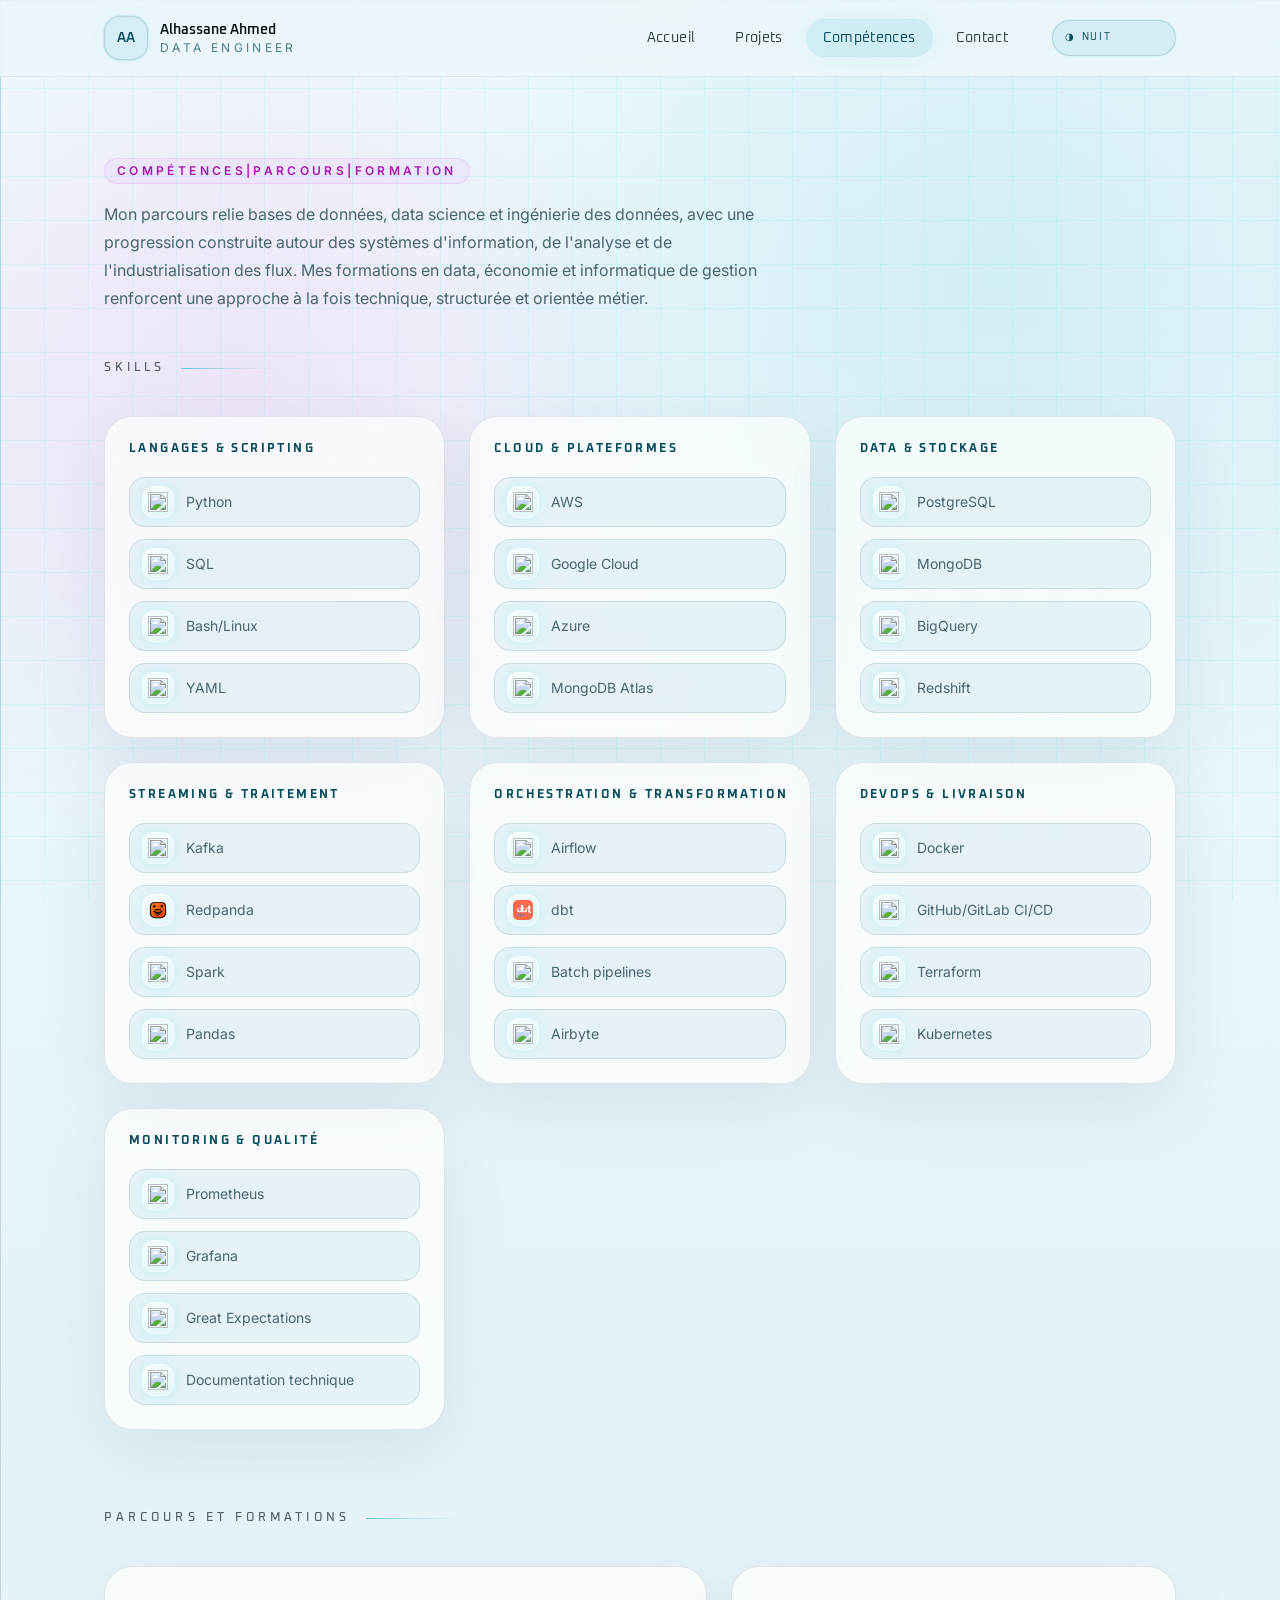
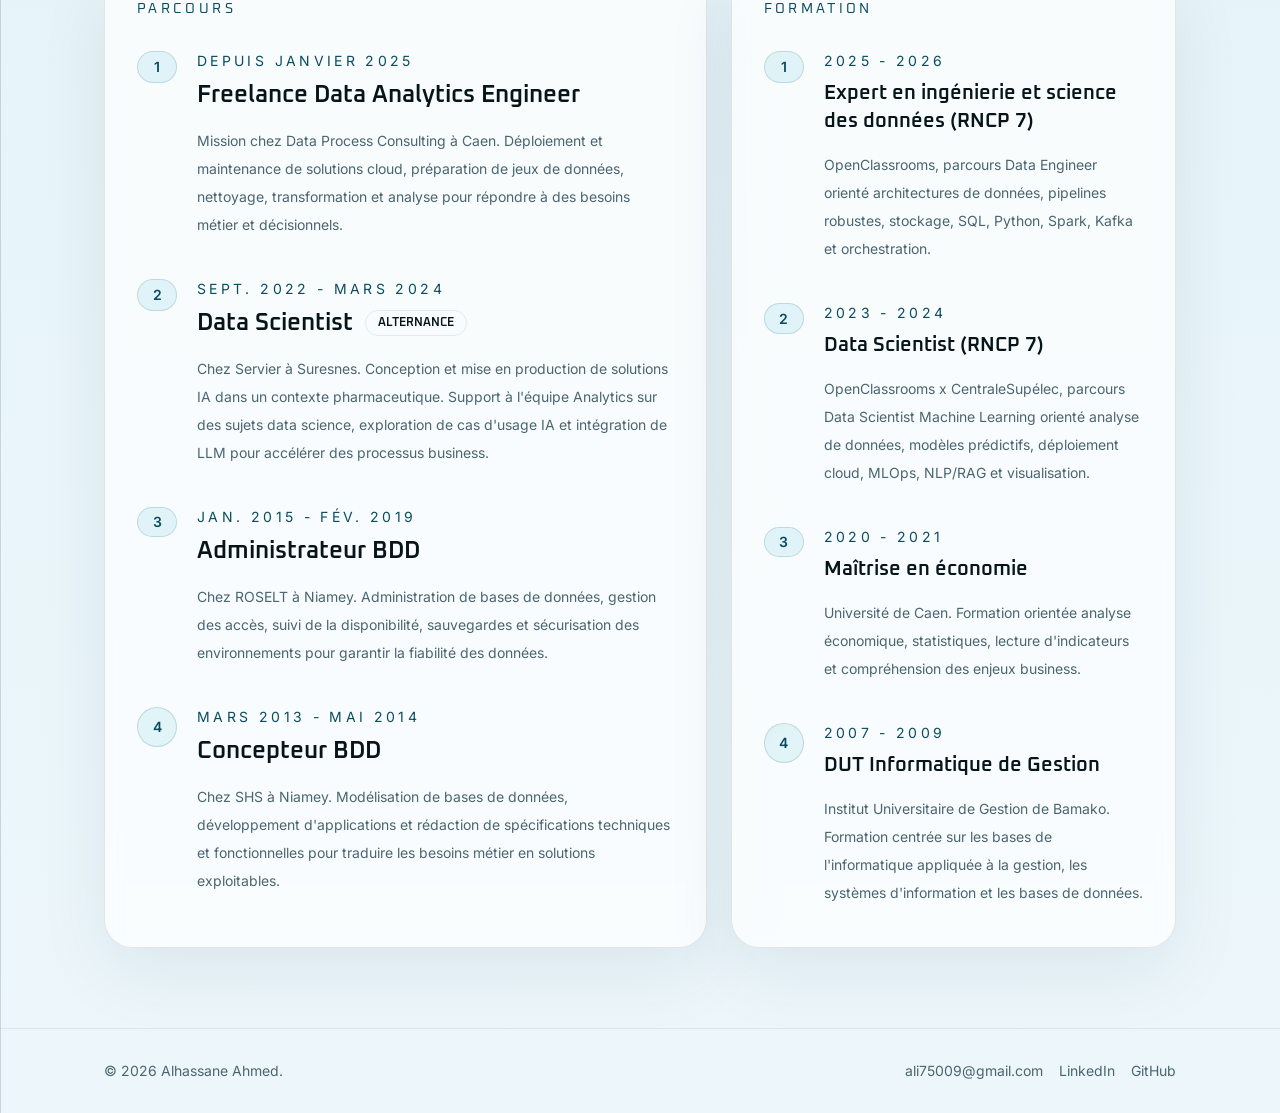
==== commit 8e3a5f47: "refacto parcours" ====
--- a/competences/index.html
+++ b/competences/index.html
@@ -10,7 +10,7 @@
 Mon parcours relie bases de données, data science et ingénierie des données, avec une progression construite
       autour des systèmes d'information, de l'analyse et de l'industrialisation des flux. Mes formations en data,
       économie et informatique de gestion renforcent une approche à la fois technique, structurée et orientée métier.
-</p> <div class="mt-12"> <div class="flex items-center gap-4"> <span class="editorial-kicker">Skills</span> <span class="editorial-line hidden w-24 md:block"></span> </div> <div class="mt-10 grid gap-6 md:grid-cols-2 xl:grid-cols-3"> <section class="panel p-6"> <p class="tech-title whitespace-nowrap text-xs font-bold uppercase tracking-[0.2em] text-cyan-200/80">Langages &amp; scripting</p> <ul class="mt-5 grid gap-3 text-sm leading-7 text-slate-300"> <li class="skill-list-item flex items-center gap-3 rounded-2xl border border-cyan-300/10 bg-cyan-300/[0.03] px-3 py-2"> <span class="skill-icon-shell flex h-8 w-8 shrink-0 items-center justify-center rounded-xl"> <img src="https://cdn.jsdelivr.net/gh/devicons/devicon/icons/python/python-original.svg" alt="" class="h-5 w-5 object-contain" loading="lazy"> </span> <span>Python</span> </li><li class="skill-list-item flex items-center gap-3 rounded-2xl border border-cyan-300/10 bg-cyan-300/[0.03] px-3 py-2"> <span class="skill-icon-shell flex h-8 w-8 shrink-0 items-center justify-center rounded-xl"> <img src="https://cdn.jsdelivr.net/gh/devicons/devicon/icons/postgresql/postgresql-original.svg" alt="" class="h-5 w-5 object-contain" loading="lazy"> </span> <span>SQL</span> </li><li class="skill-list-item flex items-center gap-3 rounded-2xl border border-cyan-300/10 bg-cyan-300/[0.03] px-3 py-2"> <span class="skill-icon-shell flex h-8 w-8 shrink-0 items-center justify-center rounded-xl"> <img src="https://cdn.jsdelivr.net/gh/devicons/devicon/icons/linux/linux-original.svg" alt="" class="h-5 w-5 object-contain" loading="lazy"> </span> <span>Bash/Linux</span> </li><li class="skill-list-item flex items-center gap-3 rounded-2xl border border-cyan-300/10 bg-cyan-300/[0.03] px-3 py-2"> <span class="skill-icon-shell flex h-8 w-8 shrink-0 items-center justify-center rounded-xl"> <img src="https://cdn.jsdelivr.net/gh/devicons/devicon/icons/yaml/yaml-original.svg" alt="" class="h-5 w-5 object-contain" loading="lazy"> </span> <span>YAML</span> </li> </ul> </section><section class="panel p-6"> <p class="tech-title whitespace-nowrap text-xs font-bold uppercase tracking-[0.2em] text-cyan-200/80">Cloud &amp; plateformes</p> <ul class="mt-5 grid gap-3 text-sm leading-7 text-slate-300"> <li class="skill-list-item flex items-center gap-3 rounded-2xl border border-cyan-300/10 bg-cyan-300/[0.03] px-3 py-2"> <span class="skill-icon-shell flex h-8 w-8 shrink-0 items-center justify-center rounded-xl"> <img src="https://cdn.jsdelivr.net/gh/devicons/devicon/icons/amazonwebservices/amazonwebservices-original-wordmark.svg" alt="" class="h-5 w-5 object-contain" loading="lazy"> </span> <span>AWS</span> </li><li class="skill-list-item flex items-center gap-3 rounded-2xl border border-cyan-300/10 bg-cyan-300/[0.03] px-3 py-2"> <span class="skill-icon-shell flex h-8 w-8 shrink-0 items-center justify-center rounded-xl"> <img src="https://cdn.jsdelivr.net/gh/devicons/devicon/icons/googlecloud/googlecloud-original.svg" alt="" class="h-5 w-5 object-contain" loading="lazy"> </span> <span>Google Cloud</span> </li><li class="skill-list-item flex items-center gap-3 rounded-2xl border border-cyan-300/10 bg-cyan-300/[0.03] px-3 py-2"> <span class="skill-icon-shell flex h-8 w-8 shrink-0 items-center justify-center rounded-xl"> <img src="https://cdn.jsdelivr.net/gh/devicons/devicon/icons/azure/azure-original.svg" alt="" class="h-5 w-5 object-contain" loading="lazy"> </span> <span>Azure</span> </li><li class="skill-list-item flex items-center gap-3 rounded-2xl border border-cyan-300/10 bg-cyan-300/[0.03] px-3 py-2"> <span class="skill-icon-shell flex h-8 w-8 shrink-0 items-center justify-center rounded-xl"> <img src="https://cdn.jsdelivr.net/gh/devicons/devicon/icons/mongodb/mongodb-original.svg" alt="" class="h-5 w-5 object-contain" loading="lazy"> </span> <span>MongoDB Atlas</span> </li> </ul> </section><section class="panel p-6"> <p class="tech-title whitespace-nowrap text-xs font-bold uppercase tracking-[0.2em] text-cyan-200/80">Data &amp; stockage</p> <ul class="mt-5 grid gap-3 text-sm leading-7 text-slate-300"> <li class="skill-list-item flex items-center gap-3 rounded-2xl border border-cyan-300/10 bg-cyan-300/[0.03] px-3 py-2"> <span class="skill-icon-shell flex h-8 w-8 shrink-0 items-center justify-center rounded-xl"> <img src="https://cdn.jsdelivr.net/gh/devicons/devicon/icons/postgresql/postgresql-original.svg" alt="" class="h-5 w-5 object-contain" loading="lazy"> </span> <span>PostgreSQL</span> </li><li class="skill-list-item flex items-center gap-3 rounded-2xl border border-cyan-300/10 bg-cyan-300/[0.03] px-3 py-2"> <span class="skill-icon-shell flex h-8 w-8 shrink-0 items-center justify-center rounded-xl"> <img src="https://cdn.jsdelivr.net/gh/devicons/devicon/icons/mongodb/mongodb-original.svg" alt="" class="h-5 w-5 object-contain" loading="lazy"> </span> <span>MongoDB</span> </li><li class="skill-list-item flex items-center gap-3 rounded-2xl border border-cyan-300/10 bg-cyan-300/[0.03] px-3 py-2"> <span class="skill-icon-shell flex h-8 w-8 shrink-0 items-center justify-center rounded-xl"> <img src="https://cdn.jsdelivr.net/gh/devicons/devicon/icons/googlecloud/googlecloud-original.svg" alt="" class="h-5 w-5 object-contain" loading="lazy"> </span> <span>BigQuery</span> </li><li class="skill-list-item flex items-center gap-3 rounded-2xl border border-cyan-300/10 bg-cyan-300/[0.03] px-3 py-2"> <span class="skill-icon-shell flex h-8 w-8 shrink-0 items-center justify-center rounded-xl"> <img src="https://cdn.jsdelivr.net/gh/devicons/devicon/icons/amazonwebservices/amazonwebservices-original-wordmark.svg" alt="" class="h-5 w-5 object-contain" loading="lazy"> </span> <span>Redshift</span> </li> </ul> </section><section class="panel p-6"> <p class="tech-title whitespace-nowrap text-xs font-bold uppercase tracking-[0.2em] text-cyan-200/80">Streaming &amp; traitement</p> <ul class="mt-5 grid gap-3 text-sm leading-7 text-slate-300"> <li class="skill-list-item flex items-center gap-3 rounded-2xl border border-cyan-300/10 bg-cyan-300/[0.03] px-3 py-2"> <span class="skill-icon-shell flex h-8 w-8 shrink-0 items-center justify-center rounded-xl"> <img src="https://cdn.jsdelivr.net/gh/devicons/devicon/icons/apachekafka/apachekafka-original.svg" alt="" class="h-5 w-5 object-contain" loading="lazy"> </span> <span>Kafka</span> </li><li class="skill-list-item flex items-center gap-3 rounded-2xl border border-cyan-300/10 bg-cyan-300/[0.03] px-3 py-2"> <span class="skill-icon-shell flex h-8 w-8 shrink-0 items-center justify-center rounded-xl"> <img src="/redpanda-logo.svg" alt="" class="h-5 w-5 object-contain" loading="lazy"> </span> <span>Redpanda</span> </li><li class="skill-list-item flex items-center gap-3 rounded-2xl border border-cyan-300/10 bg-cyan-300/[0.03] px-3 py-2"> <span class="skill-icon-shell flex h-8 w-8 shrink-0 items-center justify-center rounded-xl"> <img src="https://cdn.jsdelivr.net/gh/devicons/devicon/icons/apachespark/apachespark-original.svg" alt="" class="h-5 w-5 object-contain" loading="lazy"> </span> <span>Spark</span> </li><li class="skill-list-item flex items-center gap-3 rounded-2xl border border-cyan-300/10 bg-cyan-300/[0.03] px-3 py-2"> <span class="skill-icon-shell flex h-8 w-8 shrink-0 items-center justify-center rounded-xl"> <img src="https://cdn.jsdelivr.net/gh/devicons/devicon/icons/pandas/pandas-original.svg" alt="" class="h-5 w-5 object-contain" loading="lazy"> </span> <span>Pandas</span> </li> </ul> </section><section class="panel p-6"> <p class="tech-title whitespace-nowrap text-xs font-bold uppercase tracking-[0.2em] text-cyan-200/80">Orchestration &amp; transformation</p> <ul class="mt-5 grid gap-3 text-sm leading-7 text-slate-300"> <li class="skill-list-item flex items-center gap-3 rounded-2xl border border-cyan-300/10 bg-cyan-300/[0.03] px-3 py-2"> <span class="skill-icon-shell flex h-8 w-8 shrink-0 items-center justify-center rounded-xl"> <img src="https://cdn.jsdelivr.net/gh/devicons/devicon/icons/apacheairflow/apacheairflow-original.svg" alt="" class="h-5 w-5 object-contain" loading="lazy"> </span> <span>Airflow</span> </li><li class="skill-list-item flex items-center gap-3 rounded-2xl border border-cyan-300/10 bg-cyan-300/[0.03] px-3 py-2"> <span class="skill-icon-shell flex h-8 w-8 shrink-0 items-center justify-center rounded-xl"> <img src="/dbt-logo.svg" alt="" class="h-5 w-5 object-contain" loading="lazy"> </span> <span>dbt</span> </li><li class="skill-list-item flex items-center gap-3 rounded-2xl border border-cyan-300/10 bg-cyan-300/[0.03] px-3 py-2"> <span class="skill-icon-shell flex h-8 w-8 shrink-0 items-center justify-center rounded-xl"> <img src="https://cdn.jsdelivr.net/gh/devicons/devicon/icons/python/python-original.svg" alt="" class="h-5 w-5 object-contain" loading="lazy"> </span> <span>Batch pipelines</span> </li><li class="skill-list-item flex items-center gap-3 rounded-2xl border border-cyan-300/10 bg-cyan-300/[0.03] px-3 py-2"> <span class="skill-icon-shell flex h-8 w-8 shrink-0 items-center justify-center rounded-xl"> <img src="https://cdn.simpleicons.org/airbyte/615EFF" alt="" class="h-5 w-5 object-contain" loading="lazy"> </span> <span>Airbyte</span> </li> </ul> </section><section class="panel p-6"> <p class="tech-title whitespace-nowrap text-xs font-bold uppercase tracking-[0.2em] text-cyan-200/80">DevOps &amp; livraison</p> <ul class="mt-5 grid gap-3 text-sm leading-7 text-slate-300"> <li class="skill-list-item flex items-center gap-3 rounded-2xl border border-cyan-300/10 bg-cyan-300/[0.03] px-3 py-2"> <span class="skill-icon-shell flex h-8 w-8 shrink-0 items-center justify-center rounded-xl"> <img src="https://cdn.jsdelivr.net/gh/devicons/devicon/icons/docker/docker-original.svg" alt="" class="h-5 w-5 object-contain" loading="lazy"> </span> <span>Docker</span> </li><li class="skill-list-item flex items-center gap-3 rounded-2xl border border-cyan-300/10 bg-cyan-300/[0.03] px-3 py-2"> <span class="skill-icon-shell flex h-8 w-8 shrink-0 items-center justify-center rounded-xl"> <img src="https://cdn.jsdelivr.net/gh/devicons/devicon/icons/github/github-original.svg" alt="" class="h-5 w-5 object-contain" loading="lazy"> </span> <span>GitHub/GitLab CI/CD</span> </li><li class="skill-list-item flex items-center gap-3 rounded-2xl border border-cyan-300/10 bg-cyan-300/[0.03] px-3 py-2"> <span class="skill-icon-shell flex h-8 w-8 shrink-0 items-center justify-center rounded-xl"> <img src="https://cdn.jsdelivr.net/gh/devicons/devicon/icons/terraform/terraform-original.svg" alt="" class="h-5 w-5 object-contain" loading="lazy"> </span> <span>Terraform</span> </li><li class="skill-list-item flex items-center gap-3 rounded-2xl border border-cyan-300/10 bg-cyan-300/[0.03] px-3 py-2"> <span class="skill-icon-shell flex h-8 w-8 shrink-0 items-center justify-center rounded-xl"> <img src="https://cdn.jsdelivr.net/gh/devicons/devicon/icons/kubernetes/kubernetes-plain.svg" alt="" class="h-5 w-5 object-contain" loading="lazy"> </span> <span>Kubernetes</span> </li> </ul> </section><section class="panel p-6"> <p class="tech-title whitespace-nowrap text-xs font-bold uppercase tracking-[0.2em] text-cyan-200/80">Monitoring &amp; qualité</p> <ul class="mt-5 grid gap-3 text-sm leading-7 text-slate-300"> <li class="skill-list-item flex items-center gap-3 rounded-2xl border border-cyan-300/10 bg-cyan-300/[0.03] px-3 py-2"> <span class="skill-icon-shell flex h-8 w-8 shrink-0 items-center justify-center rounded-xl"> <img src="https://cdn.jsdelivr.net/gh/devicons/devicon/icons/prometheus/prometheus-original.svg" alt="" class="h-5 w-5 object-contain" loading="lazy"> </span> <span>Prometheus</span> </li><li class="skill-list-item flex items-center gap-3 rounded-2xl border border-cyan-300/10 bg-cyan-300/[0.03] px-3 py-2"> <span class="skill-icon-shell flex h-8 w-8 shrink-0 items-center justify-center rounded-xl"> <img src="https://cdn.jsdelivr.net/gh/devicons/devicon/icons/grafana/grafana-original.svg" alt="" class="h-5 w-5 object-contain" loading="lazy"> </span> <span>Grafana</span> </li><li class="skill-list-item flex items-center gap-3 rounded-2xl border border-cyan-300/10 bg-cyan-300/[0.03] px-3 py-2"> <span class="skill-icon-shell flex h-8 w-8 shrink-0 items-center justify-center rounded-xl"> <img src="https://cdn.jsdelivr.net/gh/devicons/devicon/icons/pytest/pytest-original.svg" alt="" class="h-5 w-5 object-contain" loading="lazy"> </span> <span>Great Expectations</span> </li><li class="skill-list-item flex items-center gap-3 rounded-2xl border border-cyan-300/10 bg-cyan-300/[0.03] px-3 py-2"> <span class="skill-icon-shell flex h-8 w-8 shrink-0 items-center justify-center rounded-xl"> <img src="https://cdn.jsdelivr.net/gh/devicons/devicon/icons/markdown/markdown-original.svg" alt="" class="h-5 w-5 object-contain" loading="lazy"> </span> <span>Documentation technique</span> </li> </ul> </section> </div> </div> <div class="mt-20"> <div class="flex items-center gap-4"> <span class="editorial-kicker">Parcours et formations</span> <span class="editorial-line hidden w-24 md:block"></span> </div> </div> <div class="mt-10 grid gap-6 lg:grid-cols-[1.15fr_0.85fr]"> <div class="panel p-8"> <p class="tech-title mb-8 text-sm uppercase tracking-[0.24em] text-cyan-300">Parcours</p> <ol class="space-y-8"> <li class="flex gap-5"> <div class="flex flex-col items-center"> <span class="flex h-10 w-10 items-center justify-center rounded-full border border-cyan-400/20 bg-cyan-400/10 text-sm font-semibold text-cyan-200"> 1 </span> <span class="mt-3 h-full w-px bg-white/10"></span> </div> <div class="pb-2"> <p class="text-sm uppercase tracking-[0.24em] text-cyan-300/80">Depuis janvier 2025</p> <h2 class="tech-title mt-2 text-2xl font-semibold text-white">Freelance Data Analytics Engineer</h2> <p class="mt-4 text-sm leading-7 text-slate-300">Mission chez Data Process Consulting à Caen. Déploiement et maintenance de solutions cloud, préparation de jeux de données, nettoyage, transformation et analyse pour répondre à des besoins métier et décisionnels.</p> </div> </li><li class="flex gap-5"> <div class="flex flex-col items-center"> <span class="flex h-10 w-10 items-center justify-center rounded-full border border-cyan-400/20 bg-cyan-400/10 text-sm font-semibold text-cyan-200"> 2 </span> <span class="mt-3 h-full w-px bg-white/10"></span> </div> <div class="pb-2"> <p class="text-sm uppercase tracking-[0.24em] text-cyan-300/80">Sept. 2022 - mars 2024</p> <h2 class="tech-title mt-2 text-2xl font-semibold text-white">Data Scientist chez Servier</h2> <p class="mt-4 text-sm leading-7 text-slate-300">Conception et mise en production de solutions IA dans un contexte pharmaceutique. Support à l&#39;équipe Analytics sur des sujets data science, exploration de cas d&#39;usage IA et intégration de LLM pour accélérer des processus business.</p> </div> </li><li class="flex gap-5"> <div class="flex flex-col items-center"> <span class="flex h-10 w-10 items-center justify-center rounded-full border border-cyan-400/20 bg-cyan-400/10 text-sm font-semibold text-cyan-200"> 3 </span> <span class="mt-3 h-full w-px bg-white/10"></span> </div> <div class="pb-2"> <p class="text-sm uppercase tracking-[0.24em] text-cyan-300/80">Jan. 2015 - fév. 2019</p> <h2 class="tech-title mt-2 text-2xl font-semibold text-white">Administrateur BDD</h2> <p class="mt-4 text-sm leading-7 text-slate-300">Chez ROSELT à Niamey. Administration de bases de données, gestion des accès, suivi de la disponibilité, sauvegardes et sécurisation des environnements pour garantir la fiabilité des données.</p> </div> </li><li class="flex gap-5"> <div class="flex flex-col items-center"> <span class="flex h-10 w-10 items-center justify-center rounded-full border border-cyan-400/20 bg-cyan-400/10 text-sm font-semibold text-cyan-200"> 4 </span>  </div> <div class="pb-2"> <p class="text-sm uppercase tracking-[0.24em] text-cyan-300/80">Mars 2013 - mai 2014</p> <h2 class="tech-title mt-2 text-2xl font-semibold text-white">Concepteur BDD</h2> <p class="mt-4 text-sm leading-7 text-slate-300">Chez SHS à Niamey. Modélisation de bases de données, développement d&#39;applications et rédaction de spécifications techniques et fonctionnelles pour traduire les besoins métier en solutions exploitables.</p> </div> </li> </ol> </div> <aside class="panel p-8"> <p class="tech-title mb-8 text-sm uppercase tracking-[0.24em] text-cyan-300">Formation</p> <ol class="space-y-8"> <li class="flex gap-5"> <div class="flex flex-col items-center"> <span class="flex h-10 w-10 items-center justify-center rounded-full border border-cyan-400/20 bg-cyan-400/10 text-sm font-semibold text-cyan-200"> 1 </span> <span class="mt-3 h-full w-px bg-white/10"></span> </div> <div class="pb-2"> <p class="text-sm uppercase tracking-[0.24em] text-cyan-300/80">2025 - 2026</p> <h2 class="tech-title mt-2 text-xl font-semibold text-white">Expert en ingénierie et science des données (RNCP 7)</h2> <p class="mt-4 text-sm leading-7 text-slate-300">OpenClassrooms, parcours Data Engineer orienté architectures de données, pipelines robustes, stockage, SQL, Python, Spark, Kafka et orchestration.</p> </div> </li><li class="flex gap-5"> <div class="flex flex-col items-center"> <span class="flex h-10 w-10 items-center justify-center rounded-full border border-cyan-400/20 bg-cyan-400/10 text-sm font-semibold text-cyan-200"> 2 </span> <span class="mt-3 h-full w-px bg-white/10"></span> </div> <div class="pb-2"> <p class="text-sm uppercase tracking-[0.24em] text-cyan-300/80">2023 - 2024</p> <h2 class="tech-title mt-2 text-xl font-semibold text-white">Data Scientist (RNCP 7)</h2> <p class="mt-4 text-sm leading-7 text-slate-300">OpenClassrooms x CentraleSupélec, parcours Data Scientist Machine Learning orienté analyse de données, modèles prédictifs, déploiement cloud, MLOps, NLP/RAG et visualisation.</p> </div> </li><li class="flex gap-5"> <div class="flex flex-col items-center"> <span class="flex h-10 w-10 items-center justify-center rounded-full border border-cyan-400/20 bg-cyan-400/10 text-sm font-semibold text-cyan-200"> 3 </span> <span class="mt-3 h-full w-px bg-white/10"></span> </div> <div class="pb-2"> <p class="text-sm uppercase tracking-[0.24em] text-cyan-300/80">2020 - 2021</p> <h2 class="tech-title mt-2 text-xl font-semibold text-white">Maîtrise en économie</h2> <p class="mt-4 text-sm leading-7 text-slate-300">Université de Caen. Formation orientée analyse économique, statistiques, lecture d&#39;indicateurs et compréhension des enjeux business.</p> </div> </li><li class="flex gap-5"> <div class="flex flex-col items-center"> <span class="flex h-10 w-10 items-center justify-center rounded-full border border-cyan-400/20 bg-cyan-400/10 text-sm font-semibold text-cyan-200"> 4 </span>  </div> <div class="pb-2"> <p class="text-sm uppercase tracking-[0.24em] text-cyan-300/80">2007 - 2009</p> <h2 class="tech-title mt-2 text-xl font-semibold text-white">DUT Informatique de Gestion</h2> <p class="mt-4 text-sm leading-7 text-slate-300">Institut Universitaire de Gestion de Bamako. Formation centrée sur les bases de l&#39;informatique appliquée à la gestion, les systèmes d&#39;information et les bases de données.</p> </div> </li> </ol> </aside> </div> </section>  </main> <footer class="site-footer border-t border-white/5"> <div class="mx-auto flex max-w-6xl flex-col gap-4 px-6 py-8 text-sm text-slate-400 md:flex-row md:items-center md:justify-between md:px-10"> <p>© 2026 Alhassane Ahmed.</p> <div class="flex flex-wrap gap-4"> <a href="mailto:ali75009@gmail.com" class="transition hover:text-white">ali75009@gmail.com</a> <a href="https://www.linkedin.com/in/alhassaneahmed" target="_blank" rel="noreferrer" class="transition hover:text-white">
+</p> <div class="mt-12"> <div class="flex items-center gap-4"> <span class="editorial-kicker">Skills</span> <span class="editorial-line hidden w-24 md:block"></span> </div> <div class="mt-10 grid gap-6 md:grid-cols-2 xl:grid-cols-3"> <section class="panel p-6"> <p class="tech-title whitespace-nowrap text-xs font-bold uppercase tracking-[0.2em] text-cyan-200/80">Langages &amp; scripting</p> <ul class="mt-5 grid gap-3 text-sm leading-7 text-slate-300"> <li class="skill-list-item flex items-center gap-3 rounded-2xl border border-cyan-300/10 bg-cyan-300/[0.03] px-3 py-2"> <span class="skill-icon-shell flex h-8 w-8 shrink-0 items-center justify-center rounded-xl"> <img src="https://cdn.jsdelivr.net/gh/devicons/devicon/icons/python/python-original.svg" alt="" class="h-5 w-5 object-contain" loading="lazy"> </span> <span>Python</span> </li><li class="skill-list-item flex items-center gap-3 rounded-2xl border border-cyan-300/10 bg-cyan-300/[0.03] px-3 py-2"> <span class="skill-icon-shell flex h-8 w-8 shrink-0 items-center justify-center rounded-xl"> <img src="https://cdn.jsdelivr.net/gh/devicons/devicon/icons/postgresql/postgresql-original.svg" alt="" class="h-5 w-5 object-contain" loading="lazy"> </span> <span>SQL</span> </li><li class="skill-list-item flex items-center gap-3 rounded-2xl border border-cyan-300/10 bg-cyan-300/[0.03] px-3 py-2"> <span class="skill-icon-shell flex h-8 w-8 shrink-0 items-center justify-center rounded-xl"> <img src="https://cdn.jsdelivr.net/gh/devicons/devicon/icons/linux/linux-original.svg" alt="" class="h-5 w-5 object-contain" loading="lazy"> </span> <span>Bash/Linux</span> </li><li class="skill-list-item flex items-center gap-3 rounded-2xl border border-cyan-300/10 bg-cyan-300/[0.03] px-3 py-2"> <span class="skill-icon-shell flex h-8 w-8 shrink-0 items-center justify-center rounded-xl"> <img src="https://cdn.jsdelivr.net/gh/devicons/devicon/icons/yaml/yaml-original.svg" alt="" class="h-5 w-5 object-contain" loading="lazy"> </span> <span>YAML</span> </li> </ul> </section><section class="panel p-6"> <p class="tech-title whitespace-nowrap text-xs font-bold uppercase tracking-[0.2em] text-cyan-200/80">Cloud &amp; plateformes</p> <ul class="mt-5 grid gap-3 text-sm leading-7 text-slate-300"> <li class="skill-list-item flex items-center gap-3 rounded-2xl border border-cyan-300/10 bg-cyan-300/[0.03] px-3 py-2"> <span class="skill-icon-shell flex h-8 w-8 shrink-0 items-center justify-center rounded-xl"> <img src="https://cdn.jsdelivr.net/gh/devicons/devicon/icons/amazonwebservices/amazonwebservices-original-wordmark.svg" alt="" class="h-5 w-5 object-contain" loading="lazy"> </span> <span>AWS</span> </li><li class="skill-list-item flex items-center gap-3 rounded-2xl border border-cyan-300/10 bg-cyan-300/[0.03] px-3 py-2"> <span class="skill-icon-shell flex h-8 w-8 shrink-0 items-center justify-center rounded-xl"> <img src="https://cdn.jsdelivr.net/gh/devicons/devicon/icons/googlecloud/googlecloud-original.svg" alt="" class="h-5 w-5 object-contain" loading="lazy"> </span> <span>Google Cloud</span> </li><li class="skill-list-item flex items-center gap-3 rounded-2xl border border-cyan-300/10 bg-cyan-300/[0.03] px-3 py-2"> <span class="skill-icon-shell flex h-8 w-8 shrink-0 items-center justify-center rounded-xl"> <img src="https://cdn.jsdelivr.net/gh/devicons/devicon/icons/azure/azure-original.svg" alt="" class="h-5 w-5 object-contain" loading="lazy"> </span> <span>Azure</span> </li><li class="skill-list-item flex items-center gap-3 rounded-2xl border border-cyan-300/10 bg-cyan-300/[0.03] px-3 py-2"> <span class="skill-icon-shell flex h-8 w-8 shrink-0 items-center justify-center rounded-xl"> <img src="https://cdn.jsdelivr.net/gh/devicons/devicon/icons/mongodb/mongodb-original.svg" alt="" class="h-5 w-5 object-contain" loading="lazy"> </span> <span>MongoDB Atlas</span> </li> </ul> </section><section class="panel p-6"> <p class="tech-title whitespace-nowrap text-xs font-bold uppercase tracking-[0.2em] text-cyan-200/80">Data &amp; stockage</p> <ul class="mt-5 grid gap-3 text-sm leading-7 text-slate-300"> <li class="skill-list-item flex items-center gap-3 rounded-2xl border border-cyan-300/10 bg-cyan-300/[0.03] px-3 py-2"> <span class="skill-icon-shell flex h-8 w-8 shrink-0 items-center justify-center rounded-xl"> <img src="https://cdn.jsdelivr.net/gh/devicons/devicon/icons/postgresql/postgresql-original.svg" alt="" class="h-5 w-5 object-contain" loading="lazy"> </span> <span>PostgreSQL</span> </li><li class="skill-list-item flex items-center gap-3 rounded-2xl border border-cyan-300/10 bg-cyan-300/[0.03] px-3 py-2"> <span class="skill-icon-shell flex h-8 w-8 shrink-0 items-center justify-center rounded-xl"> <img src="https://cdn.jsdelivr.net/gh/devicons/devicon/icons/mongodb/mongodb-original.svg" alt="" class="h-5 w-5 object-contain" loading="lazy"> </span> <span>MongoDB</span> </li><li class="skill-list-item flex items-center gap-3 rounded-2xl border border-cyan-300/10 bg-cyan-300/[0.03] px-3 py-2"> <span class="skill-icon-shell flex h-8 w-8 shrink-0 items-center justify-center rounded-xl"> <img src="https://cdn.jsdelivr.net/gh/devicons/devicon/icons/googlecloud/googlecloud-original.svg" alt="" class="h-5 w-5 object-contain" loading="lazy"> </span> <span>BigQuery</span> </li><li class="skill-list-item flex items-center gap-3 rounded-2xl border border-cyan-300/10 bg-cyan-300/[0.03] px-3 py-2"> <span class="skill-icon-shell flex h-8 w-8 shrink-0 items-center justify-center rounded-xl"> <img src="https://cdn.jsdelivr.net/gh/devicons/devicon/icons/amazonwebservices/amazonwebservices-original-wordmark.svg" alt="" class="h-5 w-5 object-contain" loading="lazy"> </span> <span>Redshift</span> </li> </ul> </section><section class="panel p-6"> <p class="tech-title whitespace-nowrap text-xs font-bold uppercase tracking-[0.2em] text-cyan-200/80">Streaming &amp; traitement</p> <ul class="mt-5 grid gap-3 text-sm leading-7 text-slate-300"> <li class="skill-list-item flex items-center gap-3 rounded-2xl border border-cyan-300/10 bg-cyan-300/[0.03] px-3 py-2"> <span class="skill-icon-shell flex h-8 w-8 shrink-0 items-center justify-center rounded-xl"> <img src="https://cdn.jsdelivr.net/gh/devicons/devicon/icons/apachekafka/apachekafka-original.svg" alt="" class="h-5 w-5 object-contain" loading="lazy"> </span> <span>Kafka</span> </li><li class="skill-list-item flex items-center gap-3 rounded-2xl border border-cyan-300/10 bg-cyan-300/[0.03] px-3 py-2"> <span class="skill-icon-shell flex h-8 w-8 shrink-0 items-center justify-center rounded-xl"> <img src="/redpanda-logo.svg" alt="" class="h-5 w-5 object-contain" loading="lazy"> </span> <span>Redpanda</span> </li><li class="skill-list-item flex items-center gap-3 rounded-2xl border border-cyan-300/10 bg-cyan-300/[0.03] px-3 py-2"> <span class="skill-icon-shell flex h-8 w-8 shrink-0 items-center justify-center rounded-xl"> <img src="https://cdn.jsdelivr.net/gh/devicons/devicon/icons/apachespark/apachespark-original.svg" alt="" class="h-5 w-5 object-contain" loading="lazy"> </span> <span>Spark</span> </li><li class="skill-list-item flex items-center gap-3 rounded-2xl border border-cyan-300/10 bg-cyan-300/[0.03] px-3 py-2"> <span class="skill-icon-shell flex h-8 w-8 shrink-0 items-center justify-center rounded-xl"> <img src="https://cdn.jsdelivr.net/gh/devicons/devicon/icons/pandas/pandas-original.svg" alt="" class="h-5 w-5 object-contain" loading="lazy"> </span> <span>Pandas</span> </li> </ul> </section><section class="panel p-6"> <p class="tech-title whitespace-nowrap text-xs font-bold uppercase tracking-[0.2em] text-cyan-200/80">Orchestration &amp; transformation</p> <ul class="mt-5 grid gap-3 text-sm leading-7 text-slate-300"> <li class="skill-list-item flex items-center gap-3 rounded-2xl border border-cyan-300/10 bg-cyan-300/[0.03] px-3 py-2"> <span class="skill-icon-shell flex h-8 w-8 shrink-0 items-center justify-center rounded-xl"> <img src="https://cdn.jsdelivr.net/gh/devicons/devicon/icons/apacheairflow/apacheairflow-original.svg" alt="" class="h-5 w-5 object-contain" loading="lazy"> </span> <span>Airflow</span> </li><li class="skill-list-item flex items-center gap-3 rounded-2xl border border-cyan-300/10 bg-cyan-300/[0.03] px-3 py-2"> <span class="skill-icon-shell flex h-8 w-8 shrink-0 items-center justify-center rounded-xl"> <img src="/dbt-logo.svg" alt="" class="h-5 w-5 object-contain" loading="lazy"> </span> <span>dbt</span> </li><li class="skill-list-item flex items-center gap-3 rounded-2xl border border-cyan-300/10 bg-cyan-300/[0.03] px-3 py-2"> <span class="skill-icon-shell flex h-8 w-8 shrink-0 items-center justify-center rounded-xl"> <img src="https://cdn.jsdelivr.net/gh/devicons/devicon/icons/python/python-original.svg" alt="" class="h-5 w-5 object-contain" loading="lazy"> </span> <span>Batch pipelines</span> </li><li class="skill-list-item flex items-center gap-3 rounded-2xl border border-cyan-300/10 bg-cyan-300/[0.03] px-3 py-2"> <span class="skill-icon-shell flex h-8 w-8 shrink-0 items-center justify-center rounded-xl"> <img src="https://cdn.simpleicons.org/airbyte/615EFF" alt="" class="h-5 w-5 object-contain" loading="lazy"> </span> <span>Airbyte</span> </li> </ul> </section><section class="panel p-6"> <p class="tech-title whitespace-nowrap text-xs font-bold uppercase tracking-[0.2em] text-cyan-200/80">DevOps &amp; livraison</p> <ul class="mt-5 grid gap-3 text-sm leading-7 text-slate-300"> <li class="skill-list-item flex items-center gap-3 rounded-2xl border border-cyan-300/10 bg-cyan-300/[0.03] px-3 py-2"> <span class="skill-icon-shell flex h-8 w-8 shrink-0 items-center justify-center rounded-xl"> <img src="https://cdn.jsdelivr.net/gh/devicons/devicon/icons/docker/docker-original.svg" alt="" class="h-5 w-5 object-contain" loading="lazy"> </span> <span>Docker</span> </li><li class="skill-list-item flex items-center gap-3 rounded-2xl border border-cyan-300/10 bg-cyan-300/[0.03] px-3 py-2"> <span class="skill-icon-shell flex h-8 w-8 shrink-0 items-center justify-center rounded-xl"> <img src="https://cdn.jsdelivr.net/gh/devicons/devicon/icons/github/github-original.svg" alt="" class="h-5 w-5 object-contain" loading="lazy"> </span> <span>GitHub/GitLab CI/CD</span> </li><li class="skill-list-item flex items-center gap-3 rounded-2xl border border-cyan-300/10 bg-cyan-300/[0.03] px-3 py-2"> <span class="skill-icon-shell flex h-8 w-8 shrink-0 items-center justify-center rounded-xl"> <img src="https://cdn.jsdelivr.net/gh/devicons/devicon/icons/terraform/terraform-original.svg" alt="" class="h-5 w-5 object-contain" loading="lazy"> </span> <span>Terraform</span> </li><li class="skill-list-item flex items-center gap-3 rounded-2xl border border-cyan-300/10 bg-cyan-300/[0.03] px-3 py-2"> <span class="skill-icon-shell flex h-8 w-8 shrink-0 items-center justify-center rounded-xl"> <img src="https://cdn.jsdelivr.net/gh/devicons/devicon/icons/kubernetes/kubernetes-plain.svg" alt="" class="h-5 w-5 object-contain" loading="lazy"> </span> <span>Kubernetes</span> </li> </ul> </section><section class="panel p-6"> <p class="tech-title whitespace-nowrap text-xs font-bold uppercase tracking-[0.2em] text-cyan-200/80">Monitoring &amp; qualité</p> <ul class="mt-5 grid gap-3 text-sm leading-7 text-slate-300"> <li class="skill-list-item flex items-center gap-3 rounded-2xl border border-cyan-300/10 bg-cyan-300/[0.03] px-3 py-2"> <span class="skill-icon-shell flex h-8 w-8 shrink-0 items-center justify-center rounded-xl"> <img src="https://cdn.jsdelivr.net/gh/devicons/devicon/icons/prometheus/prometheus-original.svg" alt="" class="h-5 w-5 object-contain" loading="lazy"> </span> <span>Prometheus</span> </li><li class="skill-list-item flex items-center gap-3 rounded-2xl border border-cyan-300/10 bg-cyan-300/[0.03] px-3 py-2"> <span class="skill-icon-shell flex h-8 w-8 shrink-0 items-center justify-center rounded-xl"> <img src="https://cdn.jsdelivr.net/gh/devicons/devicon/icons/grafana/grafana-original.svg" alt="" class="h-5 w-5 object-contain" loading="lazy"> </span> <span>Grafana</span> </li><li class="skill-list-item flex items-center gap-3 rounded-2xl border border-cyan-300/10 bg-cyan-300/[0.03] px-3 py-2"> <span class="skill-icon-shell flex h-8 w-8 shrink-0 items-center justify-center rounded-xl"> <img src="https://cdn.jsdelivr.net/gh/devicons/devicon/icons/pytest/pytest-original.svg" alt="" class="h-5 w-5 object-contain" loading="lazy"> </span> <span>Great Expectations</span> </li><li class="skill-list-item flex items-center gap-3 rounded-2xl border border-cyan-300/10 bg-cyan-300/[0.03] px-3 py-2"> <span class="skill-icon-shell flex h-8 w-8 shrink-0 items-center justify-center rounded-xl"> <img src="https://cdn.jsdelivr.net/gh/devicons/devicon/icons/markdown/markdown-original.svg" alt="" class="h-5 w-5 object-contain" loading="lazy"> </span> <span>Documentation technique</span> </li> </ul> </section> </div> </div> <div class="mt-20"> <div class="flex items-center gap-4"> <span class="editorial-kicker">Parcours et formations</span> <span class="editorial-line hidden w-24 md:block"></span> </div> </div> <div class="mt-10 grid gap-6 lg:grid-cols-[1.15fr_0.85fr]"> <div class="panel p-8"> <p class="tech-title mb-8 text-sm uppercase tracking-[0.24em] text-cyan-300">Parcours</p> <ol class="space-y-8"> <li class="flex gap-5"> <div class="flex flex-col items-center"> <span class="flex h-10 w-10 items-center justify-center rounded-full border border-cyan-400/20 bg-cyan-400/10 text-sm font-semibold text-cyan-200"> 1 </span> <span class="mt-3 h-full w-px bg-white/10"></span> </div> <div class="pb-2"> <p class="text-sm uppercase tracking-[0.24em] text-cyan-300/80">Depuis janvier 2025</p> <h2 class="tech-title mt-2 text-2xl font-semibold text-white">Freelance Data Analytics Engineer</h2> <p class="mt-4 text-sm leading-7 text-slate-300">Mission chez Data Process Consulting à Caen. Déploiement et maintenance de solutions cloud, préparation de jeux de données, nettoyage, transformation et analyse pour répondre à des besoins métier et décisionnels.</p> </div> </li><li class="flex gap-5"> <div class="flex flex-col items-center"> <span class="flex h-10 w-10 items-center justify-center rounded-full border border-cyan-400/20 bg-cyan-400/10 text-sm font-semibold text-cyan-200"> 2 </span> <span class="mt-3 h-full w-px bg-white/10"></span> </div> <div class="pb-2"> <p class="text-sm uppercase tracking-[0.24em] text-cyan-300/80">Sept. 2022 - mars 2024</p> <div class="mt-2 flex flex-wrap items-center gap-3"><h2 class="tech-title text-2xl font-semibold text-white">Data Scientist</h2><span class="tech-title ml-auto rounded-full border border-fuchsia-500/30 bg-fuchsia-500/15 px-3 py-1 text-xs font-semibold uppercase tracking-[0.18em] text-fuchsia-100">Alternance</span></div> <p class="mt-4 text-sm leading-7 text-slate-300">Chez Servier à Suresnes. Conception et mise en production de solutions IA dans un contexte pharmaceutique. Support à l&#39;équipe Analytics sur des sujets data science, exploration de cas d&#39;usage IA et intégration de LLM pour accélérer des processus business.</p> </div> </li><li class="flex gap-5"> <div class="flex flex-col items-center"> <span class="flex h-10 w-10 items-center justify-center rounded-full border border-cyan-400/20 bg-cyan-400/10 text-sm font-semibold text-cyan-200"> 3 </span> <span class="mt-3 h-full w-px bg-white/10"></span> </div> <div class="pb-2"> <p class="text-sm uppercase tracking-[0.24em] text-cyan-300/80">Jan. 2015 - fév. 2019</p> <h2 class="tech-title mt-2 text-2xl font-semibold text-white">Administrateur BDD</h2> <p class="mt-4 text-sm leading-7 text-slate-300">Chez ROSELT à Niamey. Administration de bases de données, gestion des accès, suivi de la disponibilité, sauvegardes et sécurisation des environnements pour garantir la fiabilité des données.</p> </div> </li><li class="flex gap-5"> <div class="flex flex-col items-center"> <span class="flex h-10 w-10 items-center justify-center rounded-full border border-cyan-400/20 bg-cyan-400/10 text-sm font-semibold text-cyan-200"> 4 </span>  </div> <div class="pb-2"> <p class="text-sm uppercase tracking-[0.24em] text-cyan-300/80">Mars 2013 - mai 2014</p> <h2 class="tech-title mt-2 text-2xl font-semibold text-white">Concepteur BDD</h2> <p class="mt-4 text-sm leading-7 text-slate-300">Chez SHS à Niamey. Modélisation de bases de données, développement d&#39;applications et rédaction de spécifications techniques et fonctionnelles pour traduire les besoins métier en solutions exploitables.</p> </div> </li> </ol> </div> <aside class="panel p-8"> <p class="tech-title mb-8 text-sm uppercase tracking-[0.24em] text-cyan-300">Formation</p> <ol class="space-y-8"> <li class="flex gap-5"> <div class="flex flex-col items-center"> <span class="flex h-10 w-10 items-center justify-center rounded-full border border-cyan-400/20 bg-cyan-400/10 text-sm font-semibold text-cyan-200"> 1 </span> <span class="mt-3 h-full w-px bg-white/10"></span> </div> <div class="pb-2"> <p class="text-sm uppercase tracking-[0.24em] text-cyan-300/80">2025 - 2026</p> <h2 class="tech-title mt-2 text-xl font-semibold text-white">Expert en ingénierie et science des données (RNCP 7)</h2> <p class="mt-4 text-sm leading-7 text-slate-300">OpenClassrooms, parcours Data Engineer orienté architectures de données, pipelines robustes, stockage, SQL, Python, Spark, Kafka et orchestration.</p> </div> </li><li class="flex gap-5"> <div class="flex flex-col items-center"> <span class="flex h-10 w-10 items-center justify-center rounded-full border border-cyan-400/20 bg-cyan-400/10 text-sm font-semibold text-cyan-200"> 2 </span> <span class="mt-3 h-full w-px bg-white/10"></span> </div> <div class="pb-2"> <p class="text-sm uppercase tracking-[0.24em] text-cyan-300/80">2023 - 2024</p> <h2 class="tech-title mt-2 text-xl font-semibold text-white">Data Scientist (RNCP 7)</h2> <p class="mt-4 text-sm leading-7 text-slate-300">OpenClassrooms x CentraleSupélec, parcours Data Scientist Machine Learning orienté analyse de données, modèles prédictifs, déploiement cloud, MLOps, NLP/RAG et visualisation.</p> </div> </li><li class="flex gap-5"> <div class="flex flex-col items-center"> <span class="flex h-10 w-10 items-center justify-center rounded-full border border-cyan-400/20 bg-cyan-400/10 text-sm font-semibold text-cyan-200"> 3 </span> <span class="mt-3 h-full w-px bg-white/10"></span> </div> <div class="pb-2"> <p class="text-sm uppercase tracking-[0.24em] text-cyan-300/80">2020 - 2021</p> <h2 class="tech-title mt-2 text-xl font-semibold text-white">Maîtrise en économie</h2> <p class="mt-4 text-sm leading-7 text-slate-300">Université de Caen. Formation orientée analyse économique, statistiques, lecture d&#39;indicateurs et compréhension des enjeux business.</p> </div> </li><li class="flex gap-5"> <div class="flex flex-col items-center"> <span class="flex h-10 w-10 items-center justify-center rounded-full border border-cyan-400/20 bg-cyan-400/10 text-sm font-semibold text-cyan-200"> 4 </span>  </div> <div class="pb-2"> <p class="text-sm uppercase tracking-[0.24em] text-cyan-300/80">2007 - 2009</p> <h2 class="tech-title mt-2 text-xl font-semibold text-white">DUT Informatique de Gestion</h2> <p class="mt-4 text-sm leading-7 text-slate-300">Institut Universitaire de Gestion de Bamako. Formation centrée sur les bases de l&#39;informatique appliquée à la gestion, les systèmes d&#39;information et les bases de données.</p> </div> </li> </ol> </aside> </div> </section>  </main> <footer class="site-footer border-t border-white/5"> <div class="mx-auto flex max-w-6xl flex-col gap-4 px-6 py-8 text-sm text-slate-400 md:flex-row md:items-center md:justify-between md:px-10"> <p>© 2026 Alhassane Ahmed.</p> <div class="flex flex-wrap gap-4"> <a href="mailto:ali75009@gmail.com" class="transition hover:text-white">ali75009@gmail.com</a> <a href="https://www.linkedin.com/in/alhassaneahmed" target="_blank" rel="noreferrer" class="transition hover:text-white">
 LinkedIn
 </a> <a href="https://github.com/alhassane-lab" target="_blank" rel="noreferrer" class="transition hover:text-white">
 GitHub
--- a/responsive-order.css
+++ b/responsive-order.css
@@ -11,9 +11,13 @@
 @media (max-width: 767.98px) {
   .site-header > div {
     display: grid;
-    grid-template-columns: minmax(0, 1fr) auto;
+    grid-template-columns: minmax(0, max-content) auto;
     align-items: center;
-    gap: 1rem;
+    justify-content: start;
+    column-gap: 0.75rem;
+    row-gap: 1rem;
+    padding-left: 1rem;
+    padding-right: 1rem;
   }
 
   .site-header > div > a {
@@ -33,11 +37,11 @@
   .theme-toggle {
     grid-column: 2;
     grid-row: 1;
-    justify-self: end;
-    min-width: 4.6rem;
+    justify-self: start;
+    min-width: 4rem;
     height: 2rem;
-    padding-inline: 0.65rem;
-    font-size: 0.58rem;
-    letter-spacing: 0.12em;
+    padding-inline: 0.55rem;
+    font-size: 0.55rem;
+    letter-spacing: 0.1em;
   }
 }
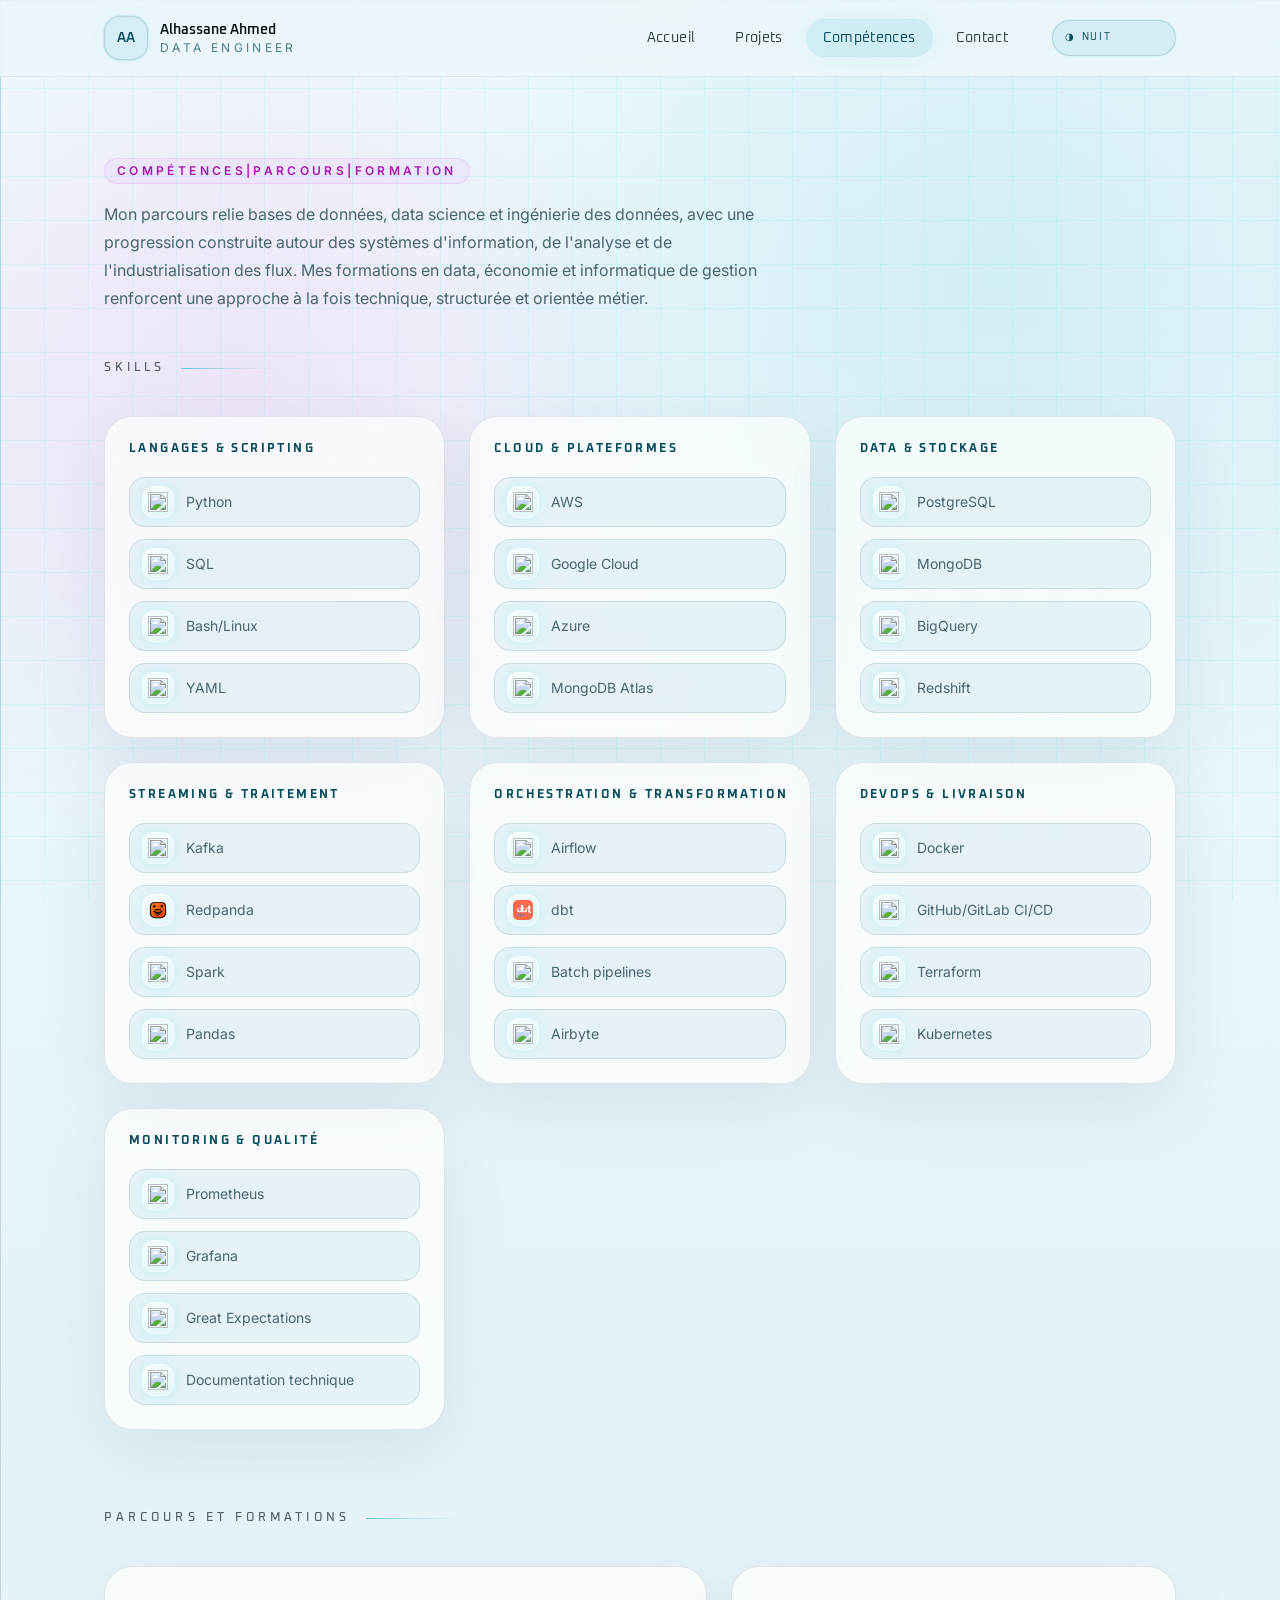
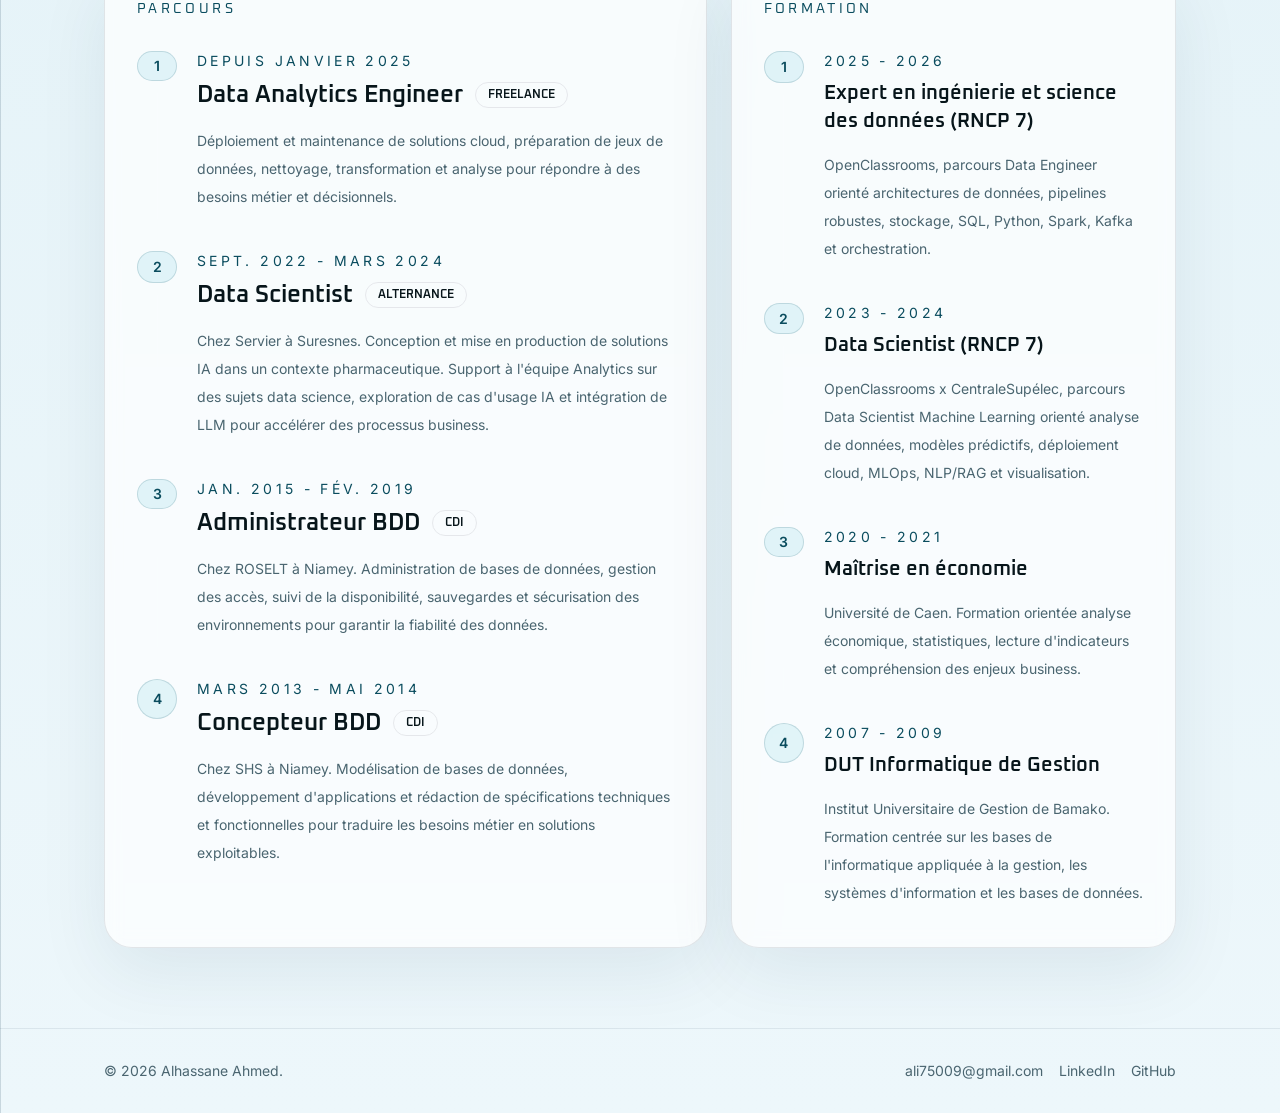
==== commit cbf0057a: "refacto parcours" ====
--- a/competences/index.html
+++ b/competences/index.html
@@ -10,7 +10,7 @@
 Mon parcours relie bases de données, data science et ingénierie des données, avec une progression construite
       autour des systèmes d'information, de l'analyse et de l'industrialisation des flux. Mes formations en data,
       économie et informatique de gestion renforcent une approche à la fois technique, structurée et orientée métier.
-</p> <div class="mt-12"> <div class="flex items-center gap-4"> <span class="editorial-kicker">Skills</span> <span class="editorial-line hidden w-24 md:block"></span> </div> <div class="mt-10 grid gap-6 md:grid-cols-2 xl:grid-cols-3"> <section class="panel p-6"> <p class="tech-title whitespace-nowrap text-xs font-bold uppercase tracking-[0.2em] text-cyan-200/80">Langages &amp; scripting</p> <ul class="mt-5 grid gap-3 text-sm leading-7 text-slate-300"> <li class="skill-list-item flex items-center gap-3 rounded-2xl border border-cyan-300/10 bg-cyan-300/[0.03] px-3 py-2"> <span class="skill-icon-shell flex h-8 w-8 shrink-0 items-center justify-center rounded-xl"> <img src="https://cdn.jsdelivr.net/gh/devicons/devicon/icons/python/python-original.svg" alt="" class="h-5 w-5 object-contain" loading="lazy"> </span> <span>Python</span> </li><li class="skill-list-item flex items-center gap-3 rounded-2xl border border-cyan-300/10 bg-cyan-300/[0.03] px-3 py-2"> <span class="skill-icon-shell flex h-8 w-8 shrink-0 items-center justify-center rounded-xl"> <img src="https://cdn.jsdelivr.net/gh/devicons/devicon/icons/postgresql/postgresql-original.svg" alt="" class="h-5 w-5 object-contain" loading="lazy"> </span> <span>SQL</span> </li><li class="skill-list-item flex items-center gap-3 rounded-2xl border border-cyan-300/10 bg-cyan-300/[0.03] px-3 py-2"> <span class="skill-icon-shell flex h-8 w-8 shrink-0 items-center justify-center rounded-xl"> <img src="https://cdn.jsdelivr.net/gh/devicons/devicon/icons/linux/linux-original.svg" alt="" class="h-5 w-5 object-contain" loading="lazy"> </span> <span>Bash/Linux</span> </li><li class="skill-list-item flex items-center gap-3 rounded-2xl border border-cyan-300/10 bg-cyan-300/[0.03] px-3 py-2"> <span class="skill-icon-shell flex h-8 w-8 shrink-0 items-center justify-center rounded-xl"> <img src="https://cdn.jsdelivr.net/gh/devicons/devicon/icons/yaml/yaml-original.svg" alt="" class="h-5 w-5 object-contain" loading="lazy"> </span> <span>YAML</span> </li> </ul> </section><section class="panel p-6"> <p class="tech-title whitespace-nowrap text-xs font-bold uppercase tracking-[0.2em] text-cyan-200/80">Cloud &amp; plateformes</p> <ul class="mt-5 grid gap-3 text-sm leading-7 text-slate-300"> <li class="skill-list-item flex items-center gap-3 rounded-2xl border border-cyan-300/10 bg-cyan-300/[0.03] px-3 py-2"> <span class="skill-icon-shell flex h-8 w-8 shrink-0 items-center justify-center rounded-xl"> <img src="https://cdn.jsdelivr.net/gh/devicons/devicon/icons/amazonwebservices/amazonwebservices-original-wordmark.svg" alt="" class="h-5 w-5 object-contain" loading="lazy"> </span> <span>AWS</span> </li><li class="skill-list-item flex items-center gap-3 rounded-2xl border border-cyan-300/10 bg-cyan-300/[0.03] px-3 py-2"> <span class="skill-icon-shell flex h-8 w-8 shrink-0 items-center justify-center rounded-xl"> <img src="https://cdn.jsdelivr.net/gh/devicons/devicon/icons/googlecloud/googlecloud-original.svg" alt="" class="h-5 w-5 object-contain" loading="lazy"> </span> <span>Google Cloud</span> </li><li class="skill-list-item flex items-center gap-3 rounded-2xl border border-cyan-300/10 bg-cyan-300/[0.03] px-3 py-2"> <span class="skill-icon-shell flex h-8 w-8 shrink-0 items-center justify-center rounded-xl"> <img src="https://cdn.jsdelivr.net/gh/devicons/devicon/icons/azure/azure-original.svg" alt="" class="h-5 w-5 object-contain" loading="lazy"> </span> <span>Azure</span> </li><li class="skill-list-item flex items-center gap-3 rounded-2xl border border-cyan-300/10 bg-cyan-300/[0.03] px-3 py-2"> <span class="skill-icon-shell flex h-8 w-8 shrink-0 items-center justify-center rounded-xl"> <img src="https://cdn.jsdelivr.net/gh/devicons/devicon/icons/mongodb/mongodb-original.svg" alt="" class="h-5 w-5 object-contain" loading="lazy"> </span> <span>MongoDB Atlas</span> </li> </ul> </section><section class="panel p-6"> <p class="tech-title whitespace-nowrap text-xs font-bold uppercase tracking-[0.2em] text-cyan-200/80">Data &amp; stockage</p> <ul class="mt-5 grid gap-3 text-sm leading-7 text-slate-300"> <li class="skill-list-item flex items-center gap-3 rounded-2xl border border-cyan-300/10 bg-cyan-300/[0.03] px-3 py-2"> <span class="skill-icon-shell flex h-8 w-8 shrink-0 items-center justify-center rounded-xl"> <img src="https://cdn.jsdelivr.net/gh/devicons/devicon/icons/postgresql/postgresql-original.svg" alt="" class="h-5 w-5 object-contain" loading="lazy"> </span> <span>PostgreSQL</span> </li><li class="skill-list-item flex items-center gap-3 rounded-2xl border border-cyan-300/10 bg-cyan-300/[0.03] px-3 py-2"> <span class="skill-icon-shell flex h-8 w-8 shrink-0 items-center justify-center rounded-xl"> <img src="https://cdn.jsdelivr.net/gh/devicons/devicon/icons/mongodb/mongodb-original.svg" alt="" class="h-5 w-5 object-contain" loading="lazy"> </span> <span>MongoDB</span> </li><li class="skill-list-item flex items-center gap-3 rounded-2xl border border-cyan-300/10 bg-cyan-300/[0.03] px-3 py-2"> <span class="skill-icon-shell flex h-8 w-8 shrink-0 items-center justify-center rounded-xl"> <img src="https://cdn.jsdelivr.net/gh/devicons/devicon/icons/googlecloud/googlecloud-original.svg" alt="" class="h-5 w-5 object-contain" loading="lazy"> </span> <span>BigQuery</span> </li><li class="skill-list-item flex items-center gap-3 rounded-2xl border border-cyan-300/10 bg-cyan-300/[0.03] px-3 py-2"> <span class="skill-icon-shell flex h-8 w-8 shrink-0 items-center justify-center rounded-xl"> <img src="https://cdn.jsdelivr.net/gh/devicons/devicon/icons/amazonwebservices/amazonwebservices-original-wordmark.svg" alt="" class="h-5 w-5 object-contain" loading="lazy"> </span> <span>Redshift</span> </li> </ul> </section><section class="panel p-6"> <p class="tech-title whitespace-nowrap text-xs font-bold uppercase tracking-[0.2em] text-cyan-200/80">Streaming &amp; traitement</p> <ul class="mt-5 grid gap-3 text-sm leading-7 text-slate-300"> <li class="skill-list-item flex items-center gap-3 rounded-2xl border border-cyan-300/10 bg-cyan-300/[0.03] px-3 py-2"> <span class="skill-icon-shell flex h-8 w-8 shrink-0 items-center justify-center rounded-xl"> <img src="https://cdn.jsdelivr.net/gh/devicons/devicon/icons/apachekafka/apachekafka-original.svg" alt="" class="h-5 w-5 object-contain" loading="lazy"> </span> <span>Kafka</span> </li><li class="skill-list-item flex items-center gap-3 rounded-2xl border border-cyan-300/10 bg-cyan-300/[0.03] px-3 py-2"> <span class="skill-icon-shell flex h-8 w-8 shrink-0 items-center justify-center rounded-xl"> <img src="/redpanda-logo.svg" alt="" class="h-5 w-5 object-contain" loading="lazy"> </span> <span>Redpanda</span> </li><li class="skill-list-item flex items-center gap-3 rounded-2xl border border-cyan-300/10 bg-cyan-300/[0.03] px-3 py-2"> <span class="skill-icon-shell flex h-8 w-8 shrink-0 items-center justify-center rounded-xl"> <img src="https://cdn.jsdelivr.net/gh/devicons/devicon/icons/apachespark/apachespark-original.svg" alt="" class="h-5 w-5 object-contain" loading="lazy"> </span> <span>Spark</span> </li><li class="skill-list-item flex items-center gap-3 rounded-2xl border border-cyan-300/10 bg-cyan-300/[0.03] px-3 py-2"> <span class="skill-icon-shell flex h-8 w-8 shrink-0 items-center justify-center rounded-xl"> <img src="https://cdn.jsdelivr.net/gh/devicons/devicon/icons/pandas/pandas-original.svg" alt="" class="h-5 w-5 object-contain" loading="lazy"> </span> <span>Pandas</span> </li> </ul> </section><section class="panel p-6"> <p class="tech-title whitespace-nowrap text-xs font-bold uppercase tracking-[0.2em] text-cyan-200/80">Orchestration &amp; transformation</p> <ul class="mt-5 grid gap-3 text-sm leading-7 text-slate-300"> <li class="skill-list-item flex items-center gap-3 rounded-2xl border border-cyan-300/10 bg-cyan-300/[0.03] px-3 py-2"> <span class="skill-icon-shell flex h-8 w-8 shrink-0 items-center justify-center rounded-xl"> <img src="https://cdn.jsdelivr.net/gh/devicons/devicon/icons/apacheairflow/apacheairflow-original.svg" alt="" class="h-5 w-5 object-contain" loading="lazy"> </span> <span>Airflow</span> </li><li class="skill-list-item flex items-center gap-3 rounded-2xl border border-cyan-300/10 bg-cyan-300/[0.03] px-3 py-2"> <span class="skill-icon-shell flex h-8 w-8 shrink-0 items-center justify-center rounded-xl"> <img src="/dbt-logo.svg" alt="" class="h-5 w-5 object-contain" loading="lazy"> </span> <span>dbt</span> </li><li class="skill-list-item flex items-center gap-3 rounded-2xl border border-cyan-300/10 bg-cyan-300/[0.03] px-3 py-2"> <span class="skill-icon-shell flex h-8 w-8 shrink-0 items-center justify-center rounded-xl"> <img src="https://cdn.jsdelivr.net/gh/devicons/devicon/icons/python/python-original.svg" alt="" class="h-5 w-5 object-contain" loading="lazy"> </span> <span>Batch pipelines</span> </li><li class="skill-list-item flex items-center gap-3 rounded-2xl border border-cyan-300/10 bg-cyan-300/[0.03] px-3 py-2"> <span class="skill-icon-shell flex h-8 w-8 shrink-0 items-center justify-center rounded-xl"> <img src="https://cdn.simpleicons.org/airbyte/615EFF" alt="" class="h-5 w-5 object-contain" loading="lazy"> </span> <span>Airbyte</span> </li> </ul> </section><section class="panel p-6"> <p class="tech-title whitespace-nowrap text-xs font-bold uppercase tracking-[0.2em] text-cyan-200/80">DevOps &amp; livraison</p> <ul class="mt-5 grid gap-3 text-sm leading-7 text-slate-300"> <li class="skill-list-item flex items-center gap-3 rounded-2xl border border-cyan-300/10 bg-cyan-300/[0.03] px-3 py-2"> <span class="skill-icon-shell flex h-8 w-8 shrink-0 items-center justify-center rounded-xl"> <img src="https://cdn.jsdelivr.net/gh/devicons/devicon/icons/docker/docker-original.svg" alt="" class="h-5 w-5 object-contain" loading="lazy"> </span> <span>Docker</span> </li><li class="skill-list-item flex items-center gap-3 rounded-2xl border border-cyan-300/10 bg-cyan-300/[0.03] px-3 py-2"> <span class="skill-icon-shell flex h-8 w-8 shrink-0 items-center justify-center rounded-xl"> <img src="https://cdn.jsdelivr.net/gh/devicons/devicon/icons/github/github-original.svg" alt="" class="h-5 w-5 object-contain" loading="lazy"> </span> <span>GitHub/GitLab CI/CD</span> </li><li class="skill-list-item flex items-center gap-3 rounded-2xl border border-cyan-300/10 bg-cyan-300/[0.03] px-3 py-2"> <span class="skill-icon-shell flex h-8 w-8 shrink-0 items-center justify-center rounded-xl"> <img src="https://cdn.jsdelivr.net/gh/devicons/devicon/icons/terraform/terraform-original.svg" alt="" class="h-5 w-5 object-contain" loading="lazy"> </span> <span>Terraform</span> </li><li class="skill-list-item flex items-center gap-3 rounded-2xl border border-cyan-300/10 bg-cyan-300/[0.03] px-3 py-2"> <span class="skill-icon-shell flex h-8 w-8 shrink-0 items-center justify-center rounded-xl"> <img src="https://cdn.jsdelivr.net/gh/devicons/devicon/icons/kubernetes/kubernetes-plain.svg" alt="" class="h-5 w-5 object-contain" loading="lazy"> </span> <span>Kubernetes</span> </li> </ul> </section><section class="panel p-6"> <p class="tech-title whitespace-nowrap text-xs font-bold uppercase tracking-[0.2em] text-cyan-200/80">Monitoring &amp; qualité</p> <ul class="mt-5 grid gap-3 text-sm leading-7 text-slate-300"> <li class="skill-list-item flex items-center gap-3 rounded-2xl border border-cyan-300/10 bg-cyan-300/[0.03] px-3 py-2"> <span class="skill-icon-shell flex h-8 w-8 shrink-0 items-center justify-center rounded-xl"> <img src="https://cdn.jsdelivr.net/gh/devicons/devicon/icons/prometheus/prometheus-original.svg" alt="" class="h-5 w-5 object-contain" loading="lazy"> </span> <span>Prometheus</span> </li><li class="skill-list-item flex items-center gap-3 rounded-2xl border border-cyan-300/10 bg-cyan-300/[0.03] px-3 py-2"> <span class="skill-icon-shell flex h-8 w-8 shrink-0 items-center justify-center rounded-xl"> <img src="https://cdn.jsdelivr.net/gh/devicons/devicon/icons/grafana/grafana-original.svg" alt="" class="h-5 w-5 object-contain" loading="lazy"> </span> <span>Grafana</span> </li><li class="skill-list-item flex items-center gap-3 rounded-2xl border border-cyan-300/10 bg-cyan-300/[0.03] px-3 py-2"> <span class="skill-icon-shell flex h-8 w-8 shrink-0 items-center justify-center rounded-xl"> <img src="https://cdn.jsdelivr.net/gh/devicons/devicon/icons/pytest/pytest-original.svg" alt="" class="h-5 w-5 object-contain" loading="lazy"> </span> <span>Great Expectations</span> </li><li class="skill-list-item flex items-center gap-3 rounded-2xl border border-cyan-300/10 bg-cyan-300/[0.03] px-3 py-2"> <span class="skill-icon-shell flex h-8 w-8 shrink-0 items-center justify-center rounded-xl"> <img src="https://cdn.jsdelivr.net/gh/devicons/devicon/icons/markdown/markdown-original.svg" alt="" class="h-5 w-5 object-contain" loading="lazy"> </span> <span>Documentation technique</span> </li> </ul> </section> </div> </div> <div class="mt-20"> <div class="flex items-center gap-4"> <span class="editorial-kicker">Parcours et formations</span> <span class="editorial-line hidden w-24 md:block"></span> </div> </div> <div class="mt-10 grid gap-6 lg:grid-cols-[1.15fr_0.85fr]"> <div class="panel p-8"> <p class="tech-title mb-8 text-sm uppercase tracking-[0.24em] text-cyan-300">Parcours</p> <ol class="space-y-8"> <li class="flex gap-5"> <div class="flex flex-col items-center"> <span class="flex h-10 w-10 items-center justify-center rounded-full border border-cyan-400/20 bg-cyan-400/10 text-sm font-semibold text-cyan-200"> 1 </span> <span class="mt-3 h-full w-px bg-white/10"></span> </div> <div class="pb-2"> <p class="text-sm uppercase tracking-[0.24em] text-cyan-300/80">Depuis janvier 2025</p> <h2 class="tech-title mt-2 text-2xl font-semibold text-white">Freelance Data Analytics Engineer</h2> <p class="mt-4 text-sm leading-7 text-slate-300">Mission chez Data Process Consulting à Caen. Déploiement et maintenance de solutions cloud, préparation de jeux de données, nettoyage, transformation et analyse pour répondre à des besoins métier et décisionnels.</p> </div> </li><li class="flex gap-5"> <div class="flex flex-col items-center"> <span class="flex h-10 w-10 items-center justify-center rounded-full border border-cyan-400/20 bg-cyan-400/10 text-sm font-semibold text-cyan-200"> 2 </span> <span class="mt-3 h-full w-px bg-white/10"></span> </div> <div class="pb-2"> <p class="text-sm uppercase tracking-[0.24em] text-cyan-300/80">Sept. 2022 - mars 2024</p> <div class="mt-2 flex flex-wrap items-center gap-3"><h2 class="tech-title text-2xl font-semibold text-white">Data Scientist</h2><span class="tech-title ml-auto rounded-full border border-fuchsia-500/30 bg-fuchsia-500/15 px-3 py-1 text-xs font-semibold uppercase tracking-[0.18em] text-fuchsia-100">Alternance</span></div> <p class="mt-4 text-sm leading-7 text-slate-300">Chez Servier à Suresnes. Conception et mise en production de solutions IA dans un contexte pharmaceutique. Support à l&#39;équipe Analytics sur des sujets data science, exploration de cas d&#39;usage IA et intégration de LLM pour accélérer des processus business.</p> </div> </li><li class="flex gap-5"> <div class="flex flex-col items-center"> <span class="flex h-10 w-10 items-center justify-center rounded-full border border-cyan-400/20 bg-cyan-400/10 text-sm font-semibold text-cyan-200"> 3 </span> <span class="mt-3 h-full w-px bg-white/10"></span> </div> <div class="pb-2"> <p class="text-sm uppercase tracking-[0.24em] text-cyan-300/80">Jan. 2015 - fév. 2019</p> <h2 class="tech-title mt-2 text-2xl font-semibold text-white">Administrateur BDD</h2> <p class="mt-4 text-sm leading-7 text-slate-300">Chez ROSELT à Niamey. Administration de bases de données, gestion des accès, suivi de la disponibilité, sauvegardes et sécurisation des environnements pour garantir la fiabilité des données.</p> </div> </li><li class="flex gap-5"> <div class="flex flex-col items-center"> <span class="flex h-10 w-10 items-center justify-center rounded-full border border-cyan-400/20 bg-cyan-400/10 text-sm font-semibold text-cyan-200"> 4 </span>  </div> <div class="pb-2"> <p class="text-sm uppercase tracking-[0.24em] text-cyan-300/80">Mars 2013 - mai 2014</p> <h2 class="tech-title mt-2 text-2xl font-semibold text-white">Concepteur BDD</h2> <p class="mt-4 text-sm leading-7 text-slate-300">Chez SHS à Niamey. Modélisation de bases de données, développement d&#39;applications et rédaction de spécifications techniques et fonctionnelles pour traduire les besoins métier en solutions exploitables.</p> </div> </li> </ol> </div> <aside class="panel p-8"> <p class="tech-title mb-8 text-sm uppercase tracking-[0.24em] text-cyan-300">Formation</p> <ol class="space-y-8"> <li class="flex gap-5"> <div class="flex flex-col items-center"> <span class="flex h-10 w-10 items-center justify-center rounded-full border border-cyan-400/20 bg-cyan-400/10 text-sm font-semibold text-cyan-200"> 1 </span> <span class="mt-3 h-full w-px bg-white/10"></span> </div> <div class="pb-2"> <p class="text-sm uppercase tracking-[0.24em] text-cyan-300/80">2025 - 2026</p> <h2 class="tech-title mt-2 text-xl font-semibold text-white">Expert en ingénierie et science des données (RNCP 7)</h2> <p class="mt-4 text-sm leading-7 text-slate-300">OpenClassrooms, parcours Data Engineer orienté architectures de données, pipelines robustes, stockage, SQL, Python, Spark, Kafka et orchestration.</p> </div> </li><li class="flex gap-5"> <div class="flex flex-col items-center"> <span class="flex h-10 w-10 items-center justify-center rounded-full border border-cyan-400/20 bg-cyan-400/10 text-sm font-semibold text-cyan-200"> 2 </span> <span class="mt-3 h-full w-px bg-white/10"></span> </div> <div class="pb-2"> <p class="text-sm uppercase tracking-[0.24em] text-cyan-300/80">2023 - 2024</p> <h2 class="tech-title mt-2 text-xl font-semibold text-white">Data Scientist (RNCP 7)</h2> <p class="mt-4 text-sm leading-7 text-slate-300">OpenClassrooms x CentraleSupélec, parcours Data Scientist Machine Learning orienté analyse de données, modèles prédictifs, déploiement cloud, MLOps, NLP/RAG et visualisation.</p> </div> </li><li class="flex gap-5"> <div class="flex flex-col items-center"> <span class="flex h-10 w-10 items-center justify-center rounded-full border border-cyan-400/20 bg-cyan-400/10 text-sm font-semibold text-cyan-200"> 3 </span> <span class="mt-3 h-full w-px bg-white/10"></span> </div> <div class="pb-2"> <p class="text-sm uppercase tracking-[0.24em] text-cyan-300/80">2020 - 2021</p> <h2 class="tech-title mt-2 text-xl font-semibold text-white">Maîtrise en économie</h2> <p class="mt-4 text-sm leading-7 text-slate-300">Université de Caen. Formation orientée analyse économique, statistiques, lecture d&#39;indicateurs et compréhension des enjeux business.</p> </div> </li><li class="flex gap-5"> <div class="flex flex-col items-center"> <span class="flex h-10 w-10 items-center justify-center rounded-full border border-cyan-400/20 bg-cyan-400/10 text-sm font-semibold text-cyan-200"> 4 </span>  </div> <div class="pb-2"> <p class="text-sm uppercase tracking-[0.24em] text-cyan-300/80">2007 - 2009</p> <h2 class="tech-title mt-2 text-xl font-semibold text-white">DUT Informatique de Gestion</h2> <p class="mt-4 text-sm leading-7 text-slate-300">Institut Universitaire de Gestion de Bamako. Formation centrée sur les bases de l&#39;informatique appliquée à la gestion, les systèmes d&#39;information et les bases de données.</p> </div> </li> </ol> </aside> </div> </section>  </main> <footer class="site-footer border-t border-white/5"> <div class="mx-auto flex max-w-6xl flex-col gap-4 px-6 py-8 text-sm text-slate-400 md:flex-row md:items-center md:justify-between md:px-10"> <p>© 2026 Alhassane Ahmed.</p> <div class="flex flex-wrap gap-4"> <a href="mailto:ali75009@gmail.com" class="transition hover:text-white">ali75009@gmail.com</a> <a href="https://www.linkedin.com/in/alhassaneahmed" target="_blank" rel="noreferrer" class="transition hover:text-white">
+</p> <div class="mt-12"> <div class="flex items-center gap-4"> <span class="editorial-kicker">Skills</span> <span class="editorial-line hidden w-24 md:block"></span> </div> <div class="mt-10 grid gap-6 md:grid-cols-2 xl:grid-cols-3"> <section class="panel p-6"> <p class="tech-title whitespace-nowrap text-xs font-bold uppercase tracking-[0.2em] text-cyan-200/80">Langages &amp; scripting</p> <ul class="mt-5 grid gap-3 text-sm leading-7 text-slate-300"> <li class="skill-list-item flex items-center gap-3 rounded-2xl border border-cyan-300/10 bg-cyan-300/[0.03] px-3 py-2"> <span class="skill-icon-shell flex h-8 w-8 shrink-0 items-center justify-center rounded-xl"> <img src="https://cdn.jsdelivr.net/gh/devicons/devicon/icons/python/python-original.svg" alt="" class="h-5 w-5 object-contain" loading="lazy"> </span> <span>Python</span> </li><li class="skill-list-item flex items-center gap-3 rounded-2xl border border-cyan-300/10 bg-cyan-300/[0.03] px-3 py-2"> <span class="skill-icon-shell flex h-8 w-8 shrink-0 items-center justify-center rounded-xl"> <img src="https://cdn.jsdelivr.net/gh/devicons/devicon/icons/postgresql/postgresql-original.svg" alt="" class="h-5 w-5 object-contain" loading="lazy"> </span> <span>SQL</span> </li><li class="skill-list-item flex items-center gap-3 rounded-2xl border border-cyan-300/10 bg-cyan-300/[0.03] px-3 py-2"> <span class="skill-icon-shell flex h-8 w-8 shrink-0 items-center justify-center rounded-xl"> <img src="https://cdn.jsdelivr.net/gh/devicons/devicon/icons/linux/linux-original.svg" alt="" class="h-5 w-5 object-contain" loading="lazy"> </span> <span>Bash/Linux</span> </li><li class="skill-list-item flex items-center gap-3 rounded-2xl border border-cyan-300/10 bg-cyan-300/[0.03] px-3 py-2"> <span class="skill-icon-shell flex h-8 w-8 shrink-0 items-center justify-center rounded-xl"> <img src="https://cdn.jsdelivr.net/gh/devicons/devicon/icons/yaml/yaml-original.svg" alt="" class="h-5 w-5 object-contain" loading="lazy"> </span> <span>YAML</span> </li> </ul> </section><section class="panel p-6"> <p class="tech-title whitespace-nowrap text-xs font-bold uppercase tracking-[0.2em] text-cyan-200/80">Cloud &amp; plateformes</p> <ul class="mt-5 grid gap-3 text-sm leading-7 text-slate-300"> <li class="skill-list-item flex items-center gap-3 rounded-2xl border border-cyan-300/10 bg-cyan-300/[0.03] px-3 py-2"> <span class="skill-icon-shell flex h-8 w-8 shrink-0 items-center justify-center rounded-xl"> <img src="https://cdn.jsdelivr.net/gh/devicons/devicon/icons/amazonwebservices/amazonwebservices-original-wordmark.svg" alt="" class="h-5 w-5 object-contain" loading="lazy"> </span> <span>AWS</span> </li><li class="skill-list-item flex items-center gap-3 rounded-2xl border border-cyan-300/10 bg-cyan-300/[0.03] px-3 py-2"> <span class="skill-icon-shell flex h-8 w-8 shrink-0 items-center justify-center rounded-xl"> <img src="https://cdn.jsdelivr.net/gh/devicons/devicon/icons/googlecloud/googlecloud-original.svg" alt="" class="h-5 w-5 object-contain" loading="lazy"> </span> <span>Google Cloud</span> </li><li class="skill-list-item flex items-center gap-3 rounded-2xl border border-cyan-300/10 bg-cyan-300/[0.03] px-3 py-2"> <span class="skill-icon-shell flex h-8 w-8 shrink-0 items-center justify-center rounded-xl"> <img src="https://cdn.jsdelivr.net/gh/devicons/devicon/icons/azure/azure-original.svg" alt="" class="h-5 w-5 object-contain" loading="lazy"> </span> <span>Azure</span> </li><li class="skill-list-item flex items-center gap-3 rounded-2xl border border-cyan-300/10 bg-cyan-300/[0.03] px-3 py-2"> <span class="skill-icon-shell flex h-8 w-8 shrink-0 items-center justify-center rounded-xl"> <img src="https://cdn.jsdelivr.net/gh/devicons/devicon/icons/mongodb/mongodb-original.svg" alt="" class="h-5 w-5 object-contain" loading="lazy"> </span> <span>MongoDB Atlas</span> </li> </ul> </section><section class="panel p-6"> <p class="tech-title whitespace-nowrap text-xs font-bold uppercase tracking-[0.2em] text-cyan-200/80">Data &amp; stockage</p> <ul class="mt-5 grid gap-3 text-sm leading-7 text-slate-300"> <li class="skill-list-item flex items-center gap-3 rounded-2xl border border-cyan-300/10 bg-cyan-300/[0.03] px-3 py-2"> <span class="skill-icon-shell flex h-8 w-8 shrink-0 items-center justify-center rounded-xl"> <img src="https://cdn.jsdelivr.net/gh/devicons/devicon/icons/postgresql/postgresql-original.svg" alt="" class="h-5 w-5 object-contain" loading="lazy"> </span> <span>PostgreSQL</span> </li><li class="skill-list-item flex items-center gap-3 rounded-2xl border border-cyan-300/10 bg-cyan-300/[0.03] px-3 py-2"> <span class="skill-icon-shell flex h-8 w-8 shrink-0 items-center justify-center rounded-xl"> <img src="https://cdn.jsdelivr.net/gh/devicons/devicon/icons/mongodb/mongodb-original.svg" alt="" class="h-5 w-5 object-contain" loading="lazy"> </span> <span>MongoDB</span> </li><li class="skill-list-item flex items-center gap-3 rounded-2xl border border-cyan-300/10 bg-cyan-300/[0.03] px-3 py-2"> <span class="skill-icon-shell flex h-8 w-8 shrink-0 items-center justify-center rounded-xl"> <img src="https://cdn.jsdelivr.net/gh/devicons/devicon/icons/googlecloud/googlecloud-original.svg" alt="" class="h-5 w-5 object-contain" loading="lazy"> </span> <span>BigQuery</span> </li><li class="skill-list-item flex items-center gap-3 rounded-2xl border border-cyan-300/10 bg-cyan-300/[0.03] px-3 py-2"> <span class="skill-icon-shell flex h-8 w-8 shrink-0 items-center justify-center rounded-xl"> <img src="https://cdn.jsdelivr.net/gh/devicons/devicon/icons/amazonwebservices/amazonwebservices-original-wordmark.svg" alt="" class="h-5 w-5 object-contain" loading="lazy"> </span> <span>Redshift</span> </li> </ul> </section><section class="panel p-6"> <p class="tech-title whitespace-nowrap text-xs font-bold uppercase tracking-[0.2em] text-cyan-200/80">Streaming &amp; traitement</p> <ul class="mt-5 grid gap-3 text-sm leading-7 text-slate-300"> <li class="skill-list-item flex items-center gap-3 rounded-2xl border border-cyan-300/10 bg-cyan-300/[0.03] px-3 py-2"> <span class="skill-icon-shell flex h-8 w-8 shrink-0 items-center justify-center rounded-xl"> <img src="https://cdn.jsdelivr.net/gh/devicons/devicon/icons/apachekafka/apachekafka-original.svg" alt="" class="h-5 w-5 object-contain" loading="lazy"> </span> <span>Kafka</span> </li><li class="skill-list-item flex items-center gap-3 rounded-2xl border border-cyan-300/10 bg-cyan-300/[0.03] px-3 py-2"> <span class="skill-icon-shell flex h-8 w-8 shrink-0 items-center justify-center rounded-xl"> <img src="/redpanda-logo.svg" alt="" class="h-5 w-5 object-contain" loading="lazy"> </span> <span>Redpanda</span> </li><li class="skill-list-item flex items-center gap-3 rounded-2xl border border-cyan-300/10 bg-cyan-300/[0.03] px-3 py-2"> <span class="skill-icon-shell flex h-8 w-8 shrink-0 items-center justify-center rounded-xl"> <img src="https://cdn.jsdelivr.net/gh/devicons/devicon/icons/apachespark/apachespark-original.svg" alt="" class="h-5 w-5 object-contain" loading="lazy"> </span> <span>Spark</span> </li><li class="skill-list-item flex items-center gap-3 rounded-2xl border border-cyan-300/10 bg-cyan-300/[0.03] px-3 py-2"> <span class="skill-icon-shell flex h-8 w-8 shrink-0 items-center justify-center rounded-xl"> <img src="https://cdn.jsdelivr.net/gh/devicons/devicon/icons/pandas/pandas-original.svg" alt="" class="h-5 w-5 object-contain" loading="lazy"> </span> <span>Pandas</span> </li> </ul> </section><section class="panel p-6"> <p class="tech-title whitespace-nowrap text-xs font-bold uppercase tracking-[0.2em] text-cyan-200/80">Orchestration &amp; transformation</p> <ul class="mt-5 grid gap-3 text-sm leading-7 text-slate-300"> <li class="skill-list-item flex items-center gap-3 rounded-2xl border border-cyan-300/10 bg-cyan-300/[0.03] px-3 py-2"> <span class="skill-icon-shell flex h-8 w-8 shrink-0 items-center justify-center rounded-xl"> <img src="https://cdn.jsdelivr.net/gh/devicons/devicon/icons/apacheairflow/apacheairflow-original.svg" alt="" class="h-5 w-5 object-contain" loading="lazy"> </span> <span>Airflow</span> </li><li class="skill-list-item flex items-center gap-3 rounded-2xl border border-cyan-300/10 bg-cyan-300/[0.03] px-3 py-2"> <span class="skill-icon-shell flex h-8 w-8 shrink-0 items-center justify-center rounded-xl"> <img src="/dbt-logo.svg" alt="" class="h-5 w-5 object-contain" loading="lazy"> </span> <span>dbt</span> </li><li class="skill-list-item flex items-center gap-3 rounded-2xl border border-cyan-300/10 bg-cyan-300/[0.03] px-3 py-2"> <span class="skill-icon-shell flex h-8 w-8 shrink-0 items-center justify-center rounded-xl"> <img src="https://cdn.jsdelivr.net/gh/devicons/devicon/icons/python/python-original.svg" alt="" class="h-5 w-5 object-contain" loading="lazy"> </span> <span>Batch pipelines</span> </li><li class="skill-list-item flex items-center gap-3 rounded-2xl border border-cyan-300/10 bg-cyan-300/[0.03] px-3 py-2"> <span class="skill-icon-shell flex h-8 w-8 shrink-0 items-center justify-center rounded-xl"> <img src="https://cdn.simpleicons.org/airbyte/615EFF" alt="" class="h-5 w-5 object-contain" loading="lazy"> </span> <span>Airbyte</span> </li> </ul> </section><section class="panel p-6"> <p class="tech-title whitespace-nowrap text-xs font-bold uppercase tracking-[0.2em] text-cyan-200/80">DevOps &amp; livraison</p> <ul class="mt-5 grid gap-3 text-sm leading-7 text-slate-300"> <li class="skill-list-item flex items-center gap-3 rounded-2xl border border-cyan-300/10 bg-cyan-300/[0.03] px-3 py-2"> <span class="skill-icon-shell flex h-8 w-8 shrink-0 items-center justify-center rounded-xl"> <img src="https://cdn.jsdelivr.net/gh/devicons/devicon/icons/docker/docker-original.svg" alt="" class="h-5 w-5 object-contain" loading="lazy"> </span> <span>Docker</span> </li><li class="skill-list-item flex items-center gap-3 rounded-2xl border border-cyan-300/10 bg-cyan-300/[0.03] px-3 py-2"> <span class="skill-icon-shell flex h-8 w-8 shrink-0 items-center justify-center rounded-xl"> <img src="https://cdn.jsdelivr.net/gh/devicons/devicon/icons/github/github-original.svg" alt="" class="h-5 w-5 object-contain" loading="lazy"> </span> <span>GitHub/GitLab CI/CD</span> </li><li class="skill-list-item flex items-center gap-3 rounded-2xl border border-cyan-300/10 bg-cyan-300/[0.03] px-3 py-2"> <span class="skill-icon-shell flex h-8 w-8 shrink-0 items-center justify-center rounded-xl"> <img src="https://cdn.jsdelivr.net/gh/devicons/devicon/icons/terraform/terraform-original.svg" alt="" class="h-5 w-5 object-contain" loading="lazy"> </span> <span>Terraform</span> </li><li class="skill-list-item flex items-center gap-3 rounded-2xl border border-cyan-300/10 bg-cyan-300/[0.03] px-3 py-2"> <span class="skill-icon-shell flex h-8 w-8 shrink-0 items-center justify-center rounded-xl"> <img src="https://cdn.jsdelivr.net/gh/devicons/devicon/icons/kubernetes/kubernetes-plain.svg" alt="" class="h-5 w-5 object-contain" loading="lazy"> </span> <span>Kubernetes</span> </li> </ul> </section><section class="panel p-6"> <p class="tech-title whitespace-nowrap text-xs font-bold uppercase tracking-[0.2em] text-cyan-200/80">Monitoring &amp; qualité</p> <ul class="mt-5 grid gap-3 text-sm leading-7 text-slate-300"> <li class="skill-list-item flex items-center gap-3 rounded-2xl border border-cyan-300/10 bg-cyan-300/[0.03] px-3 py-2"> <span class="skill-icon-shell flex h-8 w-8 shrink-0 items-center justify-center rounded-xl"> <img src="https://cdn.jsdelivr.net/gh/devicons/devicon/icons/prometheus/prometheus-original.svg" alt="" class="h-5 w-5 object-contain" loading="lazy"> </span> <span>Prometheus</span> </li><li class="skill-list-item flex items-center gap-3 rounded-2xl border border-cyan-300/10 bg-cyan-300/[0.03] px-3 py-2"> <span class="skill-icon-shell flex h-8 w-8 shrink-0 items-center justify-center rounded-xl"> <img src="https://cdn.jsdelivr.net/gh/devicons/devicon/icons/grafana/grafana-original.svg" alt="" class="h-5 w-5 object-contain" loading="lazy"> </span> <span>Grafana</span> </li><li class="skill-list-item flex items-center gap-3 rounded-2xl border border-cyan-300/10 bg-cyan-300/[0.03] px-3 py-2"> <span class="skill-icon-shell flex h-8 w-8 shrink-0 items-center justify-center rounded-xl"> <img src="https://cdn.jsdelivr.net/gh/devicons/devicon/icons/pytest/pytest-original.svg" alt="" class="h-5 w-5 object-contain" loading="lazy"> </span> <span>Great Expectations</span> </li><li class="skill-list-item flex items-center gap-3 rounded-2xl border border-cyan-300/10 bg-cyan-300/[0.03] px-3 py-2"> <span class="skill-icon-shell flex h-8 w-8 shrink-0 items-center justify-center rounded-xl"> <img src="https://cdn.jsdelivr.net/gh/devicons/devicon/icons/markdown/markdown-original.svg" alt="" class="h-5 w-5 object-contain" loading="lazy"> </span> <span>Documentation technique</span> </li> </ul> </section> </div> </div> <div class="mt-20"> <div class="flex items-center gap-4"> <span class="editorial-kicker">Parcours et formations</span> <span class="editorial-line hidden w-24 md:block"></span> </div> </div> <div class="mt-10 grid gap-6 lg:grid-cols-[1.15fr_0.85fr]"> <div class="panel p-8"> <p class="tech-title mb-8 text-sm uppercase tracking-[0.24em] text-cyan-300">Parcours</p> <ol class="space-y-8"> <li class="flex gap-5"> <div class="flex flex-col items-center"> <span class="flex h-10 w-10 items-center justify-center rounded-full border border-cyan-400/20 bg-cyan-400/10 text-sm font-semibold text-cyan-200"> 1 </span> <span class="mt-3 h-full w-px bg-white/10"></span> </div> <div class="pb-2"> <p class="text-sm uppercase tracking-[0.24em] text-cyan-300/80">Depuis janvier 2025</p> <div class="mt-2 flex flex-wrap items-center gap-3"><h2 class="tech-title text-2xl font-semibold text-white">Data Analytics Engineer</h2><span class="tech-title ml-auto rounded-full border border-fuchsia-500/30 bg-fuchsia-500/15 px-3 py-1 text-xs font-semibold uppercase tracking-[0.18em] text-fuchsia-100">Freelance</span></div> <p class="mt-4 text-sm leading-7 text-slate-300">Déploiement et maintenance de solutions cloud, préparation de jeux de données, nettoyage, transformation et analyse pour répondre à des besoins métier et décisionnels.</p> </div> </li><li class="flex gap-5"> <div class="flex flex-col items-center"> <span class="flex h-10 w-10 items-center justify-center rounded-full border border-cyan-400/20 bg-cyan-400/10 text-sm font-semibold text-cyan-200"> 2 </span> <span class="mt-3 h-full w-px bg-white/10"></span> </div> <div class="pb-2"> <p class="text-sm uppercase tracking-[0.24em] text-cyan-300/80">Sept. 2022 - mars 2024</p> <div class="mt-2 flex flex-wrap items-center gap-3"><h2 class="tech-title text-2xl font-semibold text-white">Data Scientist</h2><span class="tech-title ml-auto rounded-full border border-fuchsia-500/30 bg-fuchsia-500/15 px-3 py-1 text-xs font-semibold uppercase tracking-[0.18em] text-fuchsia-100">Alternance</span></div> <p class="mt-4 text-sm leading-7 text-slate-300">Chez Servier à Suresnes. Conception et mise en production de solutions IA dans un contexte pharmaceutique. Support à l&#39;équipe Analytics sur des sujets data science, exploration de cas d&#39;usage IA et intégration de LLM pour accélérer des processus business.</p> </div> </li><li class="flex gap-5"> <div class="flex flex-col items-center"> <span class="flex h-10 w-10 items-center justify-center rounded-full border border-cyan-400/20 bg-cyan-400/10 text-sm font-semibold text-cyan-200"> 3 </span> <span class="mt-3 h-full w-px bg-white/10"></span> </div> <div class="pb-2"> <p class="text-sm uppercase tracking-[0.24em] text-cyan-300/80">Jan. 2015 - fév. 2019</p> <div class="mt-2 flex flex-wrap items-center gap-3"><h2 class="tech-title text-2xl font-semibold text-white">Administrateur BDD</h2><span class="tech-title ml-auto rounded-full border border-fuchsia-500/30 bg-fuchsia-500/15 px-3 py-1 text-xs font-semibold uppercase tracking-[0.18em] text-fuchsia-100">CDI</span></div> <p class="mt-4 text-sm leading-7 text-slate-300">Chez ROSELT à Niamey. Administration de bases de données, gestion des accès, suivi de la disponibilité, sauvegardes et sécurisation des environnements pour garantir la fiabilité des données.</p> </div> </li><li class="flex gap-5"> <div class="flex flex-col items-center"> <span class="flex h-10 w-10 items-center justify-center rounded-full border border-cyan-400/20 bg-cyan-400/10 text-sm font-semibold text-cyan-200"> 4 </span>  </div> <div class="pb-2"> <p class="text-sm uppercase tracking-[0.24em] text-cyan-300/80">Mars 2013 - mai 2014</p> <div class="mt-2 flex flex-wrap items-center gap-3"><h2 class="tech-title text-2xl font-semibold text-white">Concepteur BDD</h2><span class="tech-title ml-auto rounded-full border border-fuchsia-500/30 bg-fuchsia-500/15 px-3 py-1 text-xs font-semibold uppercase tracking-[0.18em] text-fuchsia-100">CDI</span></div> <p class="mt-4 text-sm leading-7 text-slate-300">Chez SHS à Niamey. Modélisation de bases de données, développement d&#39;applications et rédaction de spécifications techniques et fonctionnelles pour traduire les besoins métier en solutions exploitables.</p> </div> </li> </ol> </div> <aside class="panel p-8"> <p class="tech-title mb-8 text-sm uppercase tracking-[0.24em] text-cyan-300">Formation</p> <ol class="space-y-8"> <li class="flex gap-5"> <div class="flex flex-col items-center"> <span class="flex h-10 w-10 items-center justify-center rounded-full border border-cyan-400/20 bg-cyan-400/10 text-sm font-semibold text-cyan-200"> 1 </span> <span class="mt-3 h-full w-px bg-white/10"></span> </div> <div class="pb-2"> <p class="text-sm uppercase tracking-[0.24em] text-cyan-300/80">2025 - 2026</p> <h2 class="tech-title mt-2 text-xl font-semibold text-white">Expert en ingénierie et science des données (RNCP 7)</h2> <p class="mt-4 text-sm leading-7 text-slate-300">OpenClassrooms, parcours Data Engineer orienté architectures de données, pipelines robustes, stockage, SQL, Python, Spark, Kafka et orchestration.</p> </div> </li><li class="flex gap-5"> <div class="flex flex-col items-center"> <span class="flex h-10 w-10 items-center justify-center rounded-full border border-cyan-400/20 bg-cyan-400/10 text-sm font-semibold text-cyan-200"> 2 </span> <span class="mt-3 h-full w-px bg-white/10"></span> </div> <div class="pb-2"> <p class="text-sm uppercase tracking-[0.24em] text-cyan-300/80">2023 - 2024</p> <h2 class="tech-title mt-2 text-xl font-semibold text-white">Data Scientist (RNCP 7)</h2> <p class="mt-4 text-sm leading-7 text-slate-300">OpenClassrooms x CentraleSupélec, parcours Data Scientist Machine Learning orienté analyse de données, modèles prédictifs, déploiement cloud, MLOps, NLP/RAG et visualisation.</p> </div> </li><li class="flex gap-5"> <div class="flex flex-col items-center"> <span class="flex h-10 w-10 items-center justify-center rounded-full border border-cyan-400/20 bg-cyan-400/10 text-sm font-semibold text-cyan-200"> 3 </span> <span class="mt-3 h-full w-px bg-white/10"></span> </div> <div class="pb-2"> <p class="text-sm uppercase tracking-[0.24em] text-cyan-300/80">2020 - 2021</p> <h2 class="tech-title mt-2 text-xl font-semibold text-white">Maîtrise en économie</h2> <p class="mt-4 text-sm leading-7 text-slate-300">Université de Caen. Formation orientée analyse économique, statistiques, lecture d&#39;indicateurs et compréhension des enjeux business.</p> </div> </li><li class="flex gap-5"> <div class="flex flex-col items-center"> <span class="flex h-10 w-10 items-center justify-center rounded-full border border-cyan-400/20 bg-cyan-400/10 text-sm font-semibold text-cyan-200"> 4 </span>  </div> <div class="pb-2"> <p class="text-sm uppercase tracking-[0.24em] text-cyan-300/80">2007 - 2009</p> <h2 class="tech-title mt-2 text-xl font-semibold text-white">DUT Informatique de Gestion</h2> <p class="mt-4 text-sm leading-7 text-slate-300">Institut Universitaire de Gestion de Bamako. Formation centrée sur les bases de l&#39;informatique appliquée à la gestion, les systèmes d&#39;information et les bases de données.</p> </div> </li> </ol> </aside> </div> </section>  </main> <footer class="site-footer border-t border-white/5"> <div class="mx-auto flex max-w-6xl flex-col gap-4 px-6 py-8 text-sm text-slate-400 md:flex-row md:items-center md:justify-between md:px-10"> <p>© 2026 Alhassane Ahmed.</p> <div class="flex flex-wrap gap-4"> <a href="mailto:ali75009@gmail.com" class="transition hover:text-white">ali75009@gmail.com</a> <a href="https://www.linkedin.com/in/alhassaneahmed" target="_blank" rel="noreferrer" class="transition hover:text-white">
 LinkedIn
 </a> <a href="https://github.com/alhassane-lab" target="_blank" rel="noreferrer" class="transition hover:text-white">
 GitHub
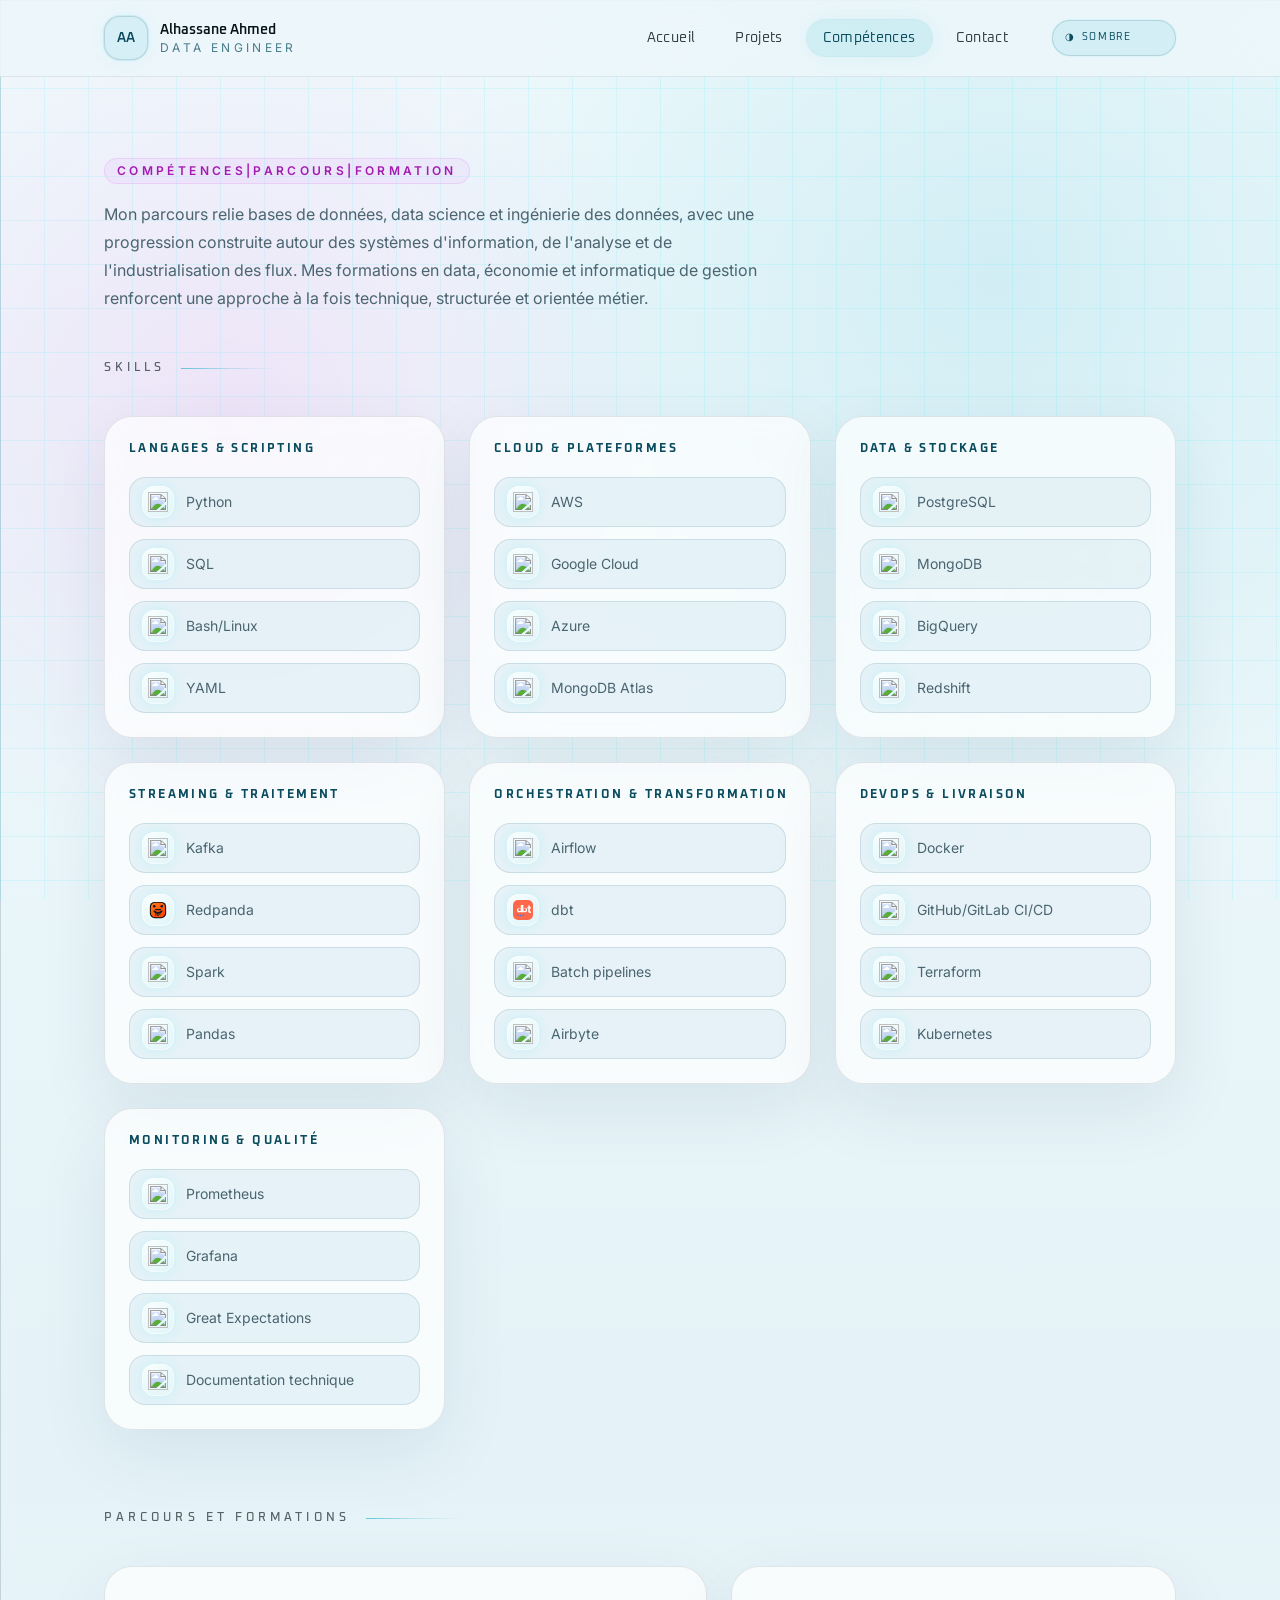
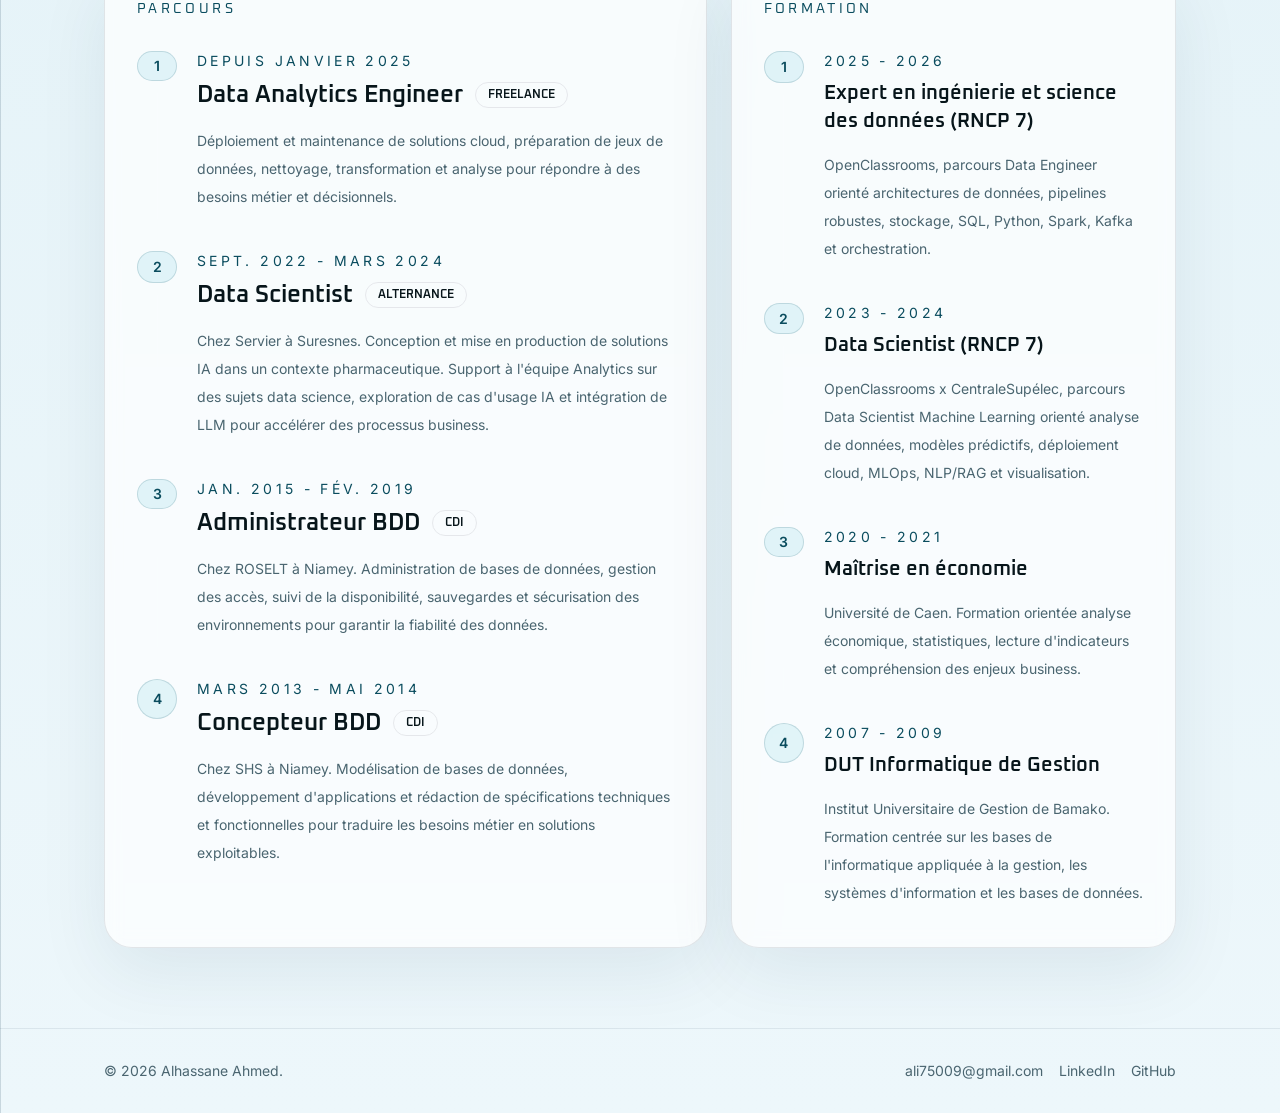
==== commit 3e779b3f: "refacto parcours" ====
--- a/competences/index.html
+++ b/competences/index.html
@@ -6,7 +6,7 @@
       })();
     </script><link rel="preconnect" href="https://fonts.googleapis.com"><link rel="preconnect" href="https://fonts.gstatic.com" crossorigin><link href="https://fonts.googleapis.com/css2?family=Inter:wght@400;500;600;700&family=Oxanium:wght@300;400;500;600;700&display=swap" rel="stylesheet"><title>Compétences | Alhassane Ahmed</title><link rel="stylesheet" href="/_astro/competences.1aCbSPfa.css"><link rel="stylesheet" href="/responsive-order.css"></head> <body class="selection:bg-cyan-300 selection:text-slate-950"> <header class="site-header sticky top-0 z-50 border-b border-white/5 bg-slate-950/80 backdrop-blur-xl"> <div class="mx-auto flex max-w-6xl flex-col gap-4 px-6 py-4 md:flex-row md:items-center md:justify-between md:px-10"> <a href="/" class="flex items-center gap-3"> <span class="tech-title flex h-11 w-11 items-center justify-center rounded-2xl border border-cyan-400/20 bg-cyan-400/10 text-sm font-semibold text-cyan-200 soft-neon">
 AA
-</span> <div> <p class="tech-title text-sm font-semibold text-white">Alhassane Ahmed</p> <p class="text-xs uppercase tracking-[0.28em] text-cyan-300/70">Data Engineer</p> </div> </a> <div class="flex w-full flex-wrap items-center gap-3 md:flex-1 md:justify-end"> <nav class="tech-title flex flex-wrap items-center gap-2"> <a href="/" data-nav-sound class="nav-link button-sound-trigger nav-button rounded-full px-4 py-2 text-sm tracking-wide transition duration-300 hover:-translate-y-1 hover:scale-[1.03] hover:shadow-[0_0_24px_rgba(22,237,245,0.18)] text-cyan-50/85 hover:bg-cyan-300/5 hover:text-cyan-100"> Accueil </a><a href="/projets" data-nav-sound class="nav-link button-sound-trigger nav-button rounded-full px-4 py-2 text-sm tracking-wide transition duration-300 hover:-translate-y-1 hover:scale-[1.03] hover:shadow-[0_0_24px_rgba(22,237,245,0.18)] text-cyan-50/85 hover:bg-cyan-300/5 hover:text-cyan-100"> Projets </a><a href="/competences" data-nav-sound class="nav-link button-sound-trigger nav-button rounded-full px-4 py-2 text-sm tracking-wide transition duration-300 hover:-translate-y-1 hover:scale-[1.03] hover:shadow-[0_0_24px_rgba(22,237,245,0.18)] soft-neon bg-cyan-300/10 text-cyan-100"> Compétences </a><a href="/contact" data-nav-sound class="nav-link button-sound-trigger nav-button rounded-full px-4 py-2 text-sm tracking-wide transition duration-300 hover:-translate-y-1 hover:scale-[1.03] hover:shadow-[0_0_24px_rgba(22,237,245,0.18)] text-cyan-50/85 hover:bg-cyan-300/5 hover:text-cyan-100"> Contact </a> </nav> <button type="button" data-theme-toggle class="theme-toggle tech-title button-sound-trigger nav-button inline-flex h-9 items-center gap-1.5 rounded-full border border-cyan-300/15 bg-cyan-300/5 px-3 text-[0.65rem] uppercase tracking-[0.16em] text-cyan-100 transition duration-300 hover:-translate-y-1 hover:scale-[1.03] hover:border-cyan-300/30 hover:bg-cyan-300/10 md:ml-4" aria-label="Basculer entre le mode sombre et clair" aria-pressed="false"> <span data-theme-icon aria-hidden="true">◐</span> <span data-theme-label>Clair</span> </button> </div> </div> </header> <script type="module">const g=document.querySelectorAll("[data-nav-sound]"),s=document.querySelector("[data-theme-toggle]"),m=document.querySelector("[data-theme-label]"),d=document.querySelector("[data-theme-icon]"),u=document.querySelector('meta[name="theme-color"]');let t,p=0,l=null;const T=e=>{document.documentElement.dataset.theme=e,window.localStorage.setItem("theme",e),s instanceof HTMLButtonElement&&s.setAttribute("aria-pressed",String(e==="light")),m&&(m.textContent=e==="light"?"Nuit":"Clair"),d&&(d.textContent=e==="light"?"◑":"◐"),u instanceof HTMLMetaElement&&(u.content=e==="light"?"#edf7fb":"#050816")},h=()=>{try{t=t||new window.AudioContext,t.state==="suspended"&&t.resume().catch(()=>{});const e=t.currentTime,n=t.createOscillator(),a=t.createOscillator(),i=t.createGain(),o=t.createGain(),c=t.createBiquadFilter();n.type="triangle",n.frequency.setValueAtTime(680,e),n.frequency.exponentialRampToValueAtTime(1020,e+.045),a.type="sine",a.frequency.setValueAtTime(980,e),a.frequency.exponentialRampToValueAtTime(1280,e+.06),i.gain.setValueAtTime(1e-4,e),i.gain.exponentialRampToValueAtTime(.008,e+.01),i.gain.exponentialRampToValueAtTime(1e-4,e+.11),o.gain.setValueAtTime(1e-4,e),o.gain.exponentialRampToValueAtTime(.004,e+.008),o.gain.exponentialRampToValueAtTime(1e-4,e+.09),c.type="bandpass",c.frequency.setValueAtTime(1450,e),c.Q.setValueAtTime(.95,e),n.connect(i),a.connect(o),i.connect(c),o.connect(c),c.connect(t.destination),n.start(e),a.start(e),n.stop(e+.12),a.stop(e+.1)}catch{}},f=()=>{try{if(t=t||new window.AudioContext,t.state==="suspended")return;const e=t.currentTime,n=t.createOscillator(),a=t.createGain(),i=t.createBiquadFilter();n.type="sine",n.frequency.setValueAtTime(1040,e),n.frequency.exponentialRampToValueAtTime(1340,e+.035),i.type="highpass",i.frequency.setValueAtTime(800,e),a.gain.setValueAtTime(1e-4,e),a.gain.exponentialRampToValueAtTime(.0032,e+.008),a.gain.exponentialRampToValueAtTime(1e-4,e+.045),n.connect(i),i.connect(a),a.connect(t.destination),n.start(e),n.stop(e+.05)}catch{}};g.forEach(e=>{e.addEventListener("pointerenter",()=>{e.classList.add("is-armed"),window.setTimeout(()=>e.classList.remove("is-armed"),220)}),e.addEventListener("click",()=>{h()})});if(s instanceof HTMLButtonElement){const e=document.documentElement.dataset.theme==="light"?"light":"dark";T(e),s.addEventListener("pointerenter",()=>{s.classList.add("is-armed"),window.setTimeout(()=>s.classList.remove("is-armed"),220)}),s.addEventListener("click",()=>{h();const n=document.documentElement.dataset.theme==="light"?"dark":"light";T(n)})}document.addEventListener("pointermove",e=>{const n=performance.now();let a=null;if(g.forEach(i=>{const o=i.getBoundingClientRect(),c=o.left+o.width/2,r=o.top+o.height/2;Math.hypot(e.clientX-c,e.clientY-r)<=54&&(a=i)}),s instanceof HTMLButtonElement){const i=s.getBoundingClientRect(),o=i.left+i.width/2,c=i.top+i.height/2;Math.hypot(e.clientX-o,e.clientY-c)<=54&&(a=s)}if(!a){l=null;return}l!==a&&n-p>170&&(l=a,p=n,f())},{passive:!0});</script> <main>  <section class="section-shell"> <span class="eyebrow">Compétences|Parcours|formation</span> <p class="section-copy">
+</span> <div> <p class="tech-title text-sm font-semibold text-white">Alhassane Ahmed</p> <p class="text-xs uppercase tracking-[0.28em] text-cyan-300/70">Data Engineer</p> </div> </a> <div class="flex w-full flex-wrap items-center gap-3 md:flex-1 md:justify-end"> <nav class="tech-title flex flex-wrap items-center gap-2"> <a href="/" data-nav-sound class="nav-link button-sound-trigger nav-button rounded-full px-4 py-2 text-sm tracking-wide transition duration-300 hover:-translate-y-1 hover:scale-[1.03] hover:shadow-[0_0_24px_rgba(22,237,245,0.18)] text-cyan-50/85 hover:bg-cyan-300/5 hover:text-cyan-100"> Accueil </a><a href="/projets" data-nav-sound class="nav-link button-sound-trigger nav-button rounded-full px-4 py-2 text-sm tracking-wide transition duration-300 hover:-translate-y-1 hover:scale-[1.03] hover:shadow-[0_0_24px_rgba(22,237,245,0.18)] text-cyan-50/85 hover:bg-cyan-300/5 hover:text-cyan-100"> Projets </a><a href="/competences" data-nav-sound class="nav-link button-sound-trigger nav-button rounded-full px-4 py-2 text-sm tracking-wide transition duration-300 hover:-translate-y-1 hover:scale-[1.03] hover:shadow-[0_0_24px_rgba(22,237,245,0.18)] soft-neon bg-cyan-300/10 text-cyan-100"> Compétences </a><a href="/contact" data-nav-sound class="nav-link button-sound-trigger nav-button rounded-full px-4 py-2 text-sm tracking-wide transition duration-300 hover:-translate-y-1 hover:scale-[1.03] hover:shadow-[0_0_24px_rgba(22,237,245,0.18)] text-cyan-50/85 hover:bg-cyan-300/5 hover:text-cyan-100"> Contact </a> </nav> <button type="button" data-theme-toggle class="theme-toggle tech-title button-sound-trigger nav-button inline-flex h-9 items-center gap-1.5 rounded-full border border-cyan-300/15 bg-cyan-300/5 px-3 text-[0.65rem] uppercase tracking-[0.16em] text-cyan-100 transition duration-300 hover:-translate-y-1 hover:scale-[1.03] hover:border-cyan-300/30 hover:bg-cyan-300/10 md:ml-4" aria-label="Basculer entre le mode sombre et clair" aria-pressed="false"> <span data-theme-icon aria-hidden="true">◐</span> <span data-theme-label>Clair</span> </button> </div> </div> </header> <script type="module">const g=document.querySelectorAll("[data-nav-sound]"),s=document.querySelector("[data-theme-toggle]"),m=document.querySelector("[data-theme-label]"),d=document.querySelector("[data-theme-icon]"),u=document.querySelector('meta[name="theme-color"]');let t,p=0,l=null;const T=e=>{document.documentElement.dataset.theme=e,window.localStorage.setItem("theme",e),s instanceof HTMLButtonElement&&s.setAttribute("aria-pressed",String(e==="light")),m&&(m.textContent=e==="light"?"Sombre":"Clair"),d&&(d.textContent=e==="light"?"◑":"◐"),u instanceof HTMLMetaElement&&(u.content=e==="light"?"#edf7fb":"#050816")},h=()=>{try{t=t||new window.AudioContext,t.state==="suspended"&&t.resume().catch(()=>{});const e=t.currentTime,n=t.createOscillator(),a=t.createOscillator(),i=t.createGain(),o=t.createGain(),c=t.createBiquadFilter();n.type="triangle",n.frequency.setValueAtTime(680,e),n.frequency.exponentialRampToValueAtTime(1020,e+.045),a.type="sine",a.frequency.setValueAtTime(980,e),a.frequency.exponentialRampToValueAtTime(1280,e+.06),i.gain.setValueAtTime(1e-4,e),i.gain.exponentialRampToValueAtTime(.008,e+.01),i.gain.exponentialRampToValueAtTime(1e-4,e+.11),o.gain.setValueAtTime(1e-4,e),o.gain.exponentialRampToValueAtTime(.004,e+.008),o.gain.exponentialRampToValueAtTime(1e-4,e+.09),c.type="bandpass",c.frequency.setValueAtTime(1450,e),c.Q.setValueAtTime(.95,e),n.connect(i),a.connect(o),i.connect(c),o.connect(c),c.connect(t.destination),n.start(e),a.start(e),n.stop(e+.12),a.stop(e+.1)}catch{}},f=()=>{try{if(t=t||new window.AudioContext,t.state==="suspended")return;const e=t.currentTime,n=t.createOscillator(),a=t.createGain(),i=t.createBiquadFilter();n.type="sine",n.frequency.setValueAtTime(1040,e),n.frequency.exponentialRampToValueAtTime(1340,e+.035),i.type="highpass",i.frequency.setValueAtTime(800,e),a.gain.setValueAtTime(1e-4,e),a.gain.exponentialRampToValueAtTime(.0032,e+.008),a.gain.exponentialRampToValueAtTime(1e-4,e+.045),n.connect(i),i.connect(a),a.connect(t.destination),n.start(e),n.stop(e+.05)}catch{}};g.forEach(e=>{e.addEventListener("pointerenter",()=>{e.classList.add("is-armed"),window.setTimeout(()=>e.classList.remove("is-armed"),220)}),e.addEventListener("click",()=>{h()})});if(s instanceof HTMLButtonElement){const e=document.documentElement.dataset.theme==="light"?"light":"dark";T(e),s.addEventListener("pointerenter",()=>{s.classList.add("is-armed"),window.setTimeout(()=>s.classList.remove("is-armed"),220)}),s.addEventListener("click",()=>{h();const n=document.documentElement.dataset.theme==="light"?"dark":"light";T(n)})}document.addEventListener("pointermove",e=>{const n=performance.now();let a=null;if(g.forEach(i=>{const o=i.getBoundingClientRect(),c=o.left+o.width/2,r=o.top+o.height/2;Math.hypot(e.clientX-c,e.clientY-r)<=54&&(a=i)}),s instanceof HTMLButtonElement){const i=s.getBoundingClientRect(),o=i.left+i.width/2,c=i.top+i.height/2;Math.hypot(e.clientX-o,e.clientY-c)<=54&&(a=s)}if(!a){l=null;return}l!==a&&n-p>170&&(l=a,p=n,f())},{passive:!0});</script> <main>  <section class="section-shell"> <span class="eyebrow">Compétences|Parcours|formation</span> <p class="section-copy">
 Mon parcours relie bases de données, data science et ingénierie des données, avec une progression construite
       autour des systèmes d'information, de l'analyse et de l'industrialisation des flux. Mes formations en data,
       économie et informatique de gestion renforcent une approche à la fois technique, structurée et orientée métier.
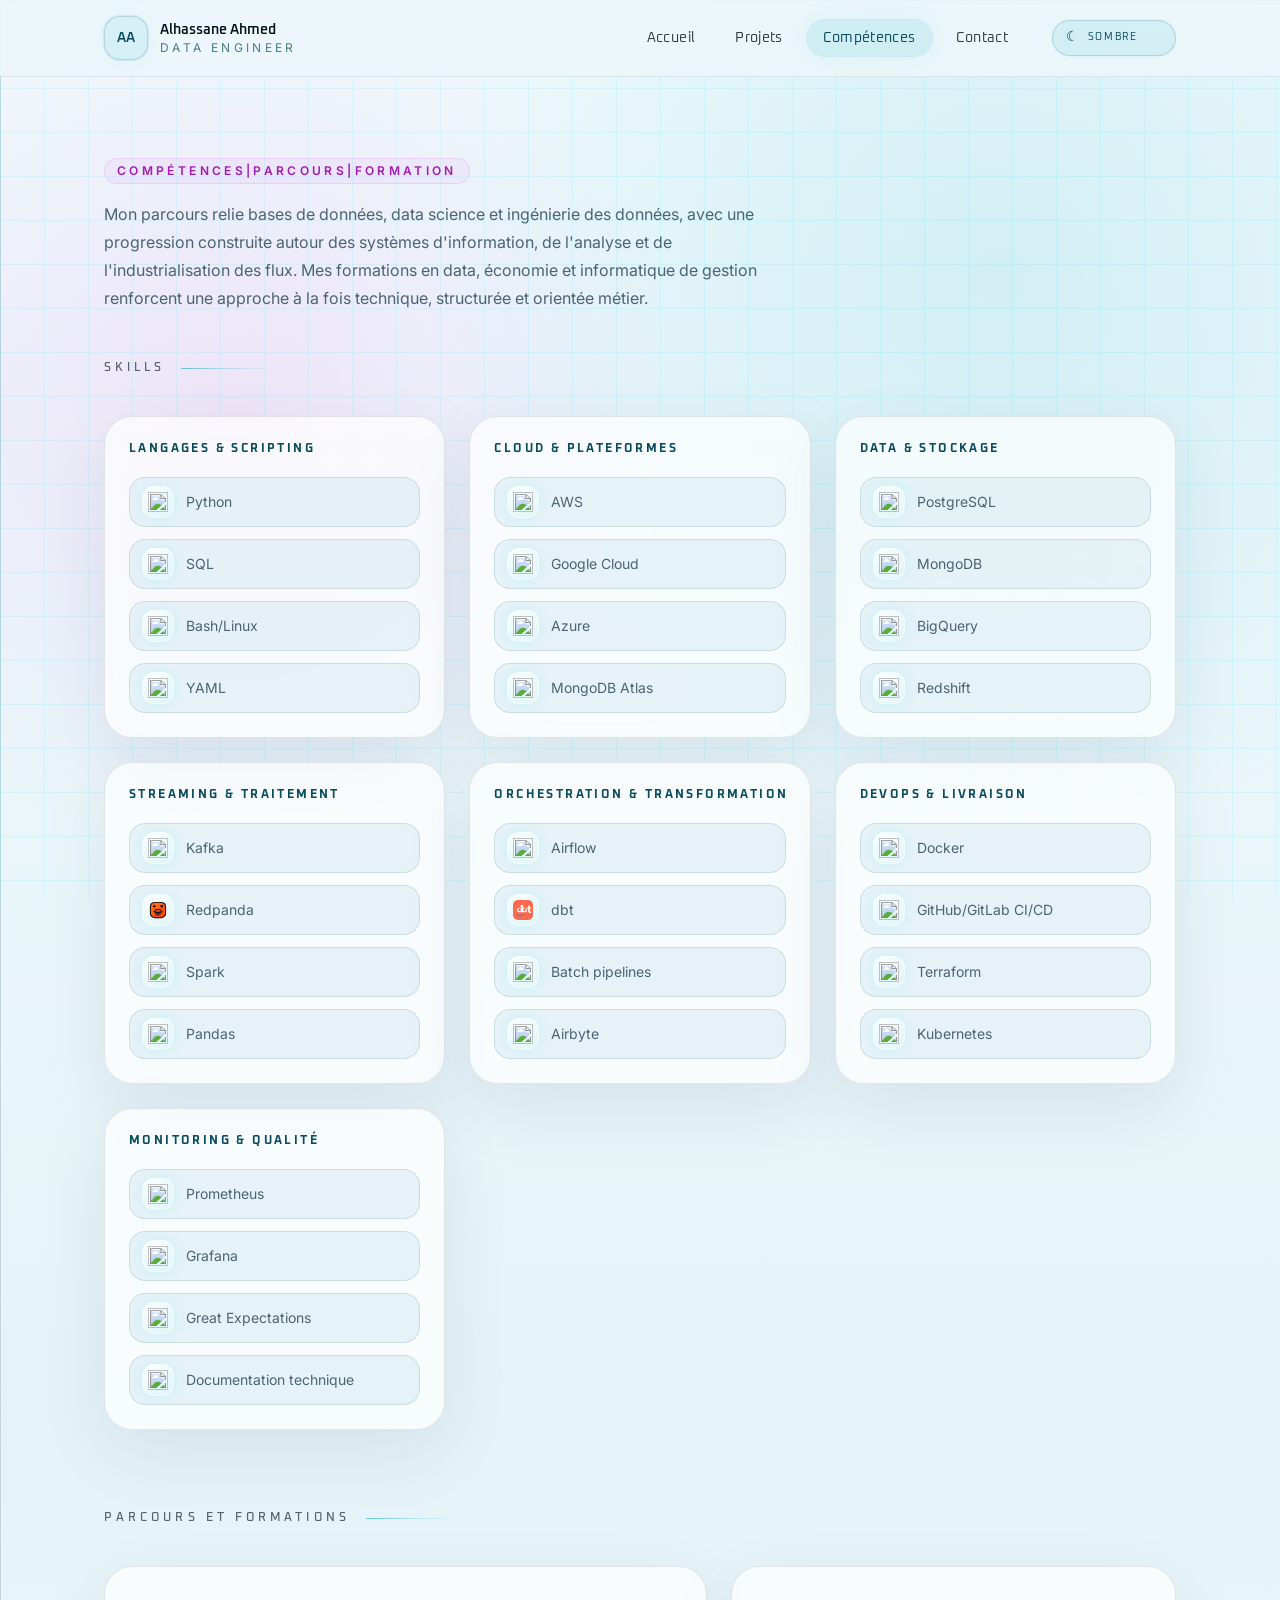
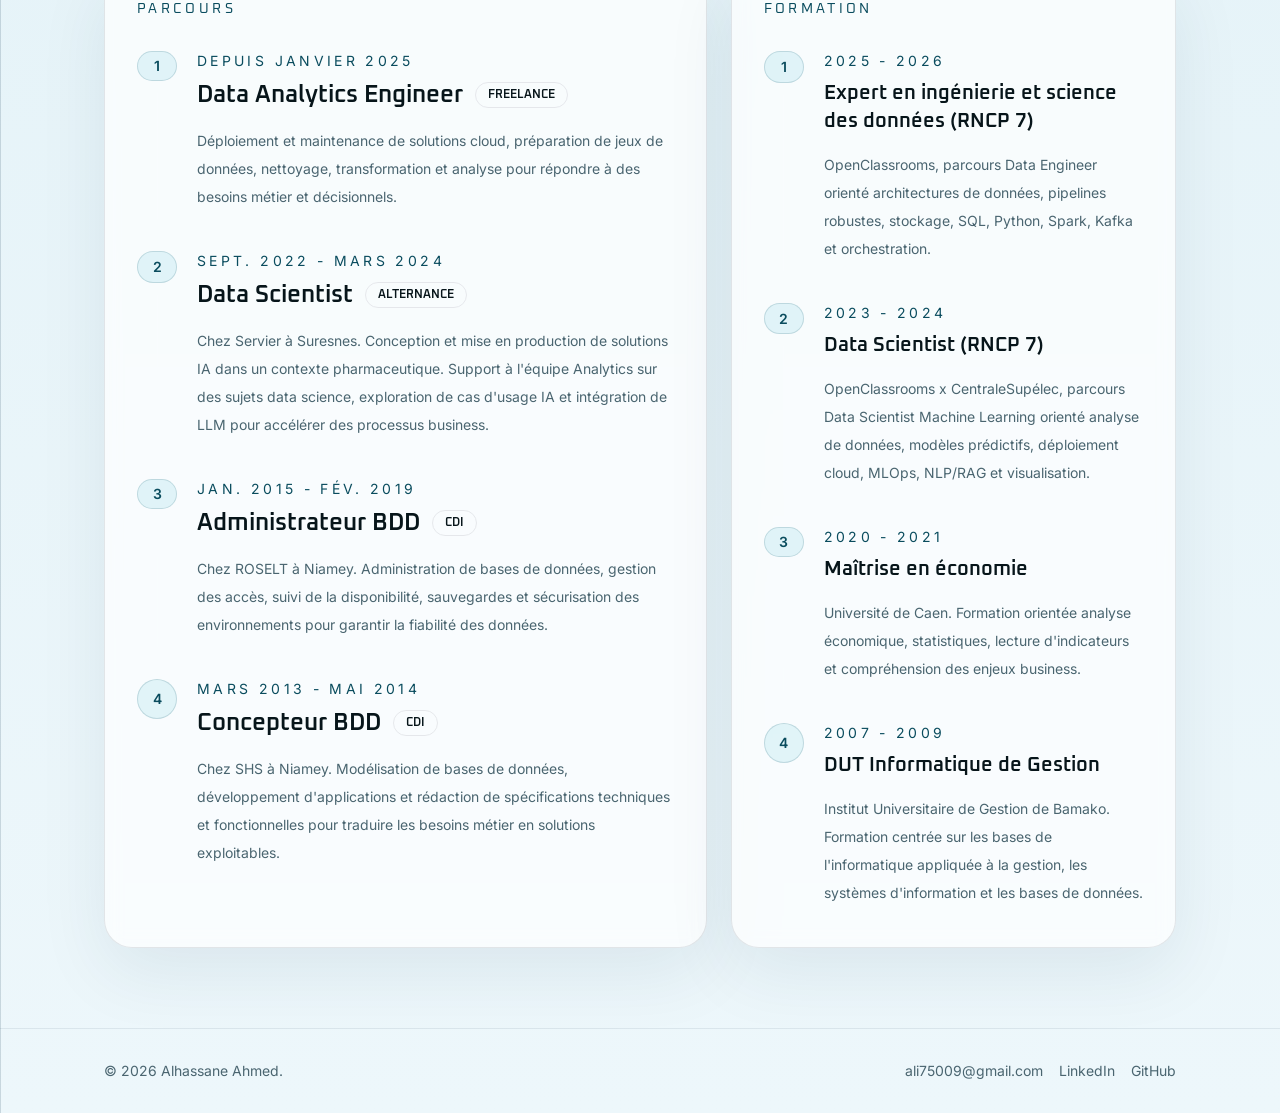
==== commit e8ad09ed: "refacto parcours" ====
--- a/competences/index.html
+++ b/competences/index.html
@@ -6,7 +6,7 @@
       })();
     </script><link rel="preconnect" href="https://fonts.googleapis.com"><link rel="preconnect" href="https://fonts.gstatic.com" crossorigin><link href="https://fonts.googleapis.com/css2?family=Inter:wght@400;500;600;700&family=Oxanium:wght@300;400;500;600;700&display=swap" rel="stylesheet"><title>Compétences | Alhassane Ahmed</title><link rel="stylesheet" href="/_astro/competences.1aCbSPfa.css"><link rel="stylesheet" href="/responsive-order.css"></head> <body class="selection:bg-cyan-300 selection:text-slate-950"> <header class="site-header sticky top-0 z-50 border-b border-white/5 bg-slate-950/80 backdrop-blur-xl"> <div class="mx-auto flex max-w-6xl flex-col gap-4 px-6 py-4 md:flex-row md:items-center md:justify-between md:px-10"> <a href="/" class="flex items-center gap-3"> <span class="tech-title flex h-11 w-11 items-center justify-center rounded-2xl border border-cyan-400/20 bg-cyan-400/10 text-sm font-semibold text-cyan-200 soft-neon">
 AA
-</span> <div> <p class="tech-title text-sm font-semibold text-white">Alhassane Ahmed</p> <p class="text-xs uppercase tracking-[0.28em] text-cyan-300/70">Data Engineer</p> </div> </a> <div class="flex w-full flex-wrap items-center gap-3 md:flex-1 md:justify-end"> <nav class="tech-title flex flex-wrap items-center gap-2"> <a href="/" data-nav-sound class="nav-link button-sound-trigger nav-button rounded-full px-4 py-2 text-sm tracking-wide transition duration-300 hover:-translate-y-1 hover:scale-[1.03] hover:shadow-[0_0_24px_rgba(22,237,245,0.18)] text-cyan-50/85 hover:bg-cyan-300/5 hover:text-cyan-100"> Accueil </a><a href="/projets" data-nav-sound class="nav-link button-sound-trigger nav-button rounded-full px-4 py-2 text-sm tracking-wide transition duration-300 hover:-translate-y-1 hover:scale-[1.03] hover:shadow-[0_0_24px_rgba(22,237,245,0.18)] text-cyan-50/85 hover:bg-cyan-300/5 hover:text-cyan-100"> Projets </a><a href="/competences" data-nav-sound class="nav-link button-sound-trigger nav-button rounded-full px-4 py-2 text-sm tracking-wide transition duration-300 hover:-translate-y-1 hover:scale-[1.03] hover:shadow-[0_0_24px_rgba(22,237,245,0.18)] soft-neon bg-cyan-300/10 text-cyan-100"> Compétences </a><a href="/contact" data-nav-sound class="nav-link button-sound-trigger nav-button rounded-full px-4 py-2 text-sm tracking-wide transition duration-300 hover:-translate-y-1 hover:scale-[1.03] hover:shadow-[0_0_24px_rgba(22,237,245,0.18)] text-cyan-50/85 hover:bg-cyan-300/5 hover:text-cyan-100"> Contact </a> </nav> <button type="button" data-theme-toggle class="theme-toggle tech-title button-sound-trigger nav-button inline-flex h-9 items-center gap-1.5 rounded-full border border-cyan-300/15 bg-cyan-300/5 px-3 text-[0.65rem] uppercase tracking-[0.16em] text-cyan-100 transition duration-300 hover:-translate-y-1 hover:scale-[1.03] hover:border-cyan-300/30 hover:bg-cyan-300/10 md:ml-4" aria-label="Basculer entre le mode sombre et clair" aria-pressed="false"> <span data-theme-icon aria-hidden="true">◐</span> <span data-theme-label>Clair</span> </button> </div> </div> </header> <script type="module">const g=document.querySelectorAll("[data-nav-sound]"),s=document.querySelector("[data-theme-toggle]"),m=document.querySelector("[data-theme-label]"),d=document.querySelector("[data-theme-icon]"),u=document.querySelector('meta[name="theme-color"]');let t,p=0,l=null;const T=e=>{document.documentElement.dataset.theme=e,window.localStorage.setItem("theme",e),s instanceof HTMLButtonElement&&s.setAttribute("aria-pressed",String(e==="light")),m&&(m.textContent=e==="light"?"Sombre":"Clair"),d&&(d.textContent=e==="light"?"◑":"◐"),u instanceof HTMLMetaElement&&(u.content=e==="light"?"#edf7fb":"#050816")},h=()=>{try{t=t||new window.AudioContext,t.state==="suspended"&&t.resume().catch(()=>{});const e=t.currentTime,n=t.createOscillator(),a=t.createOscillator(),i=t.createGain(),o=t.createGain(),c=t.createBiquadFilter();n.type="triangle",n.frequency.setValueAtTime(680,e),n.frequency.exponentialRampToValueAtTime(1020,e+.045),a.type="sine",a.frequency.setValueAtTime(980,e),a.frequency.exponentialRampToValueAtTime(1280,e+.06),i.gain.setValueAtTime(1e-4,e),i.gain.exponentialRampToValueAtTime(.008,e+.01),i.gain.exponentialRampToValueAtTime(1e-4,e+.11),o.gain.setValueAtTime(1e-4,e),o.gain.exponentialRampToValueAtTime(.004,e+.008),o.gain.exponentialRampToValueAtTime(1e-4,e+.09),c.type="bandpass",c.frequency.setValueAtTime(1450,e),c.Q.setValueAtTime(.95,e),n.connect(i),a.connect(o),i.connect(c),o.connect(c),c.connect(t.destination),n.start(e),a.start(e),n.stop(e+.12),a.stop(e+.1)}catch{}},f=()=>{try{if(t=t||new window.AudioContext,t.state==="suspended")return;const e=t.currentTime,n=t.createOscillator(),a=t.createGain(),i=t.createBiquadFilter();n.type="sine",n.frequency.setValueAtTime(1040,e),n.frequency.exponentialRampToValueAtTime(1340,e+.035),i.type="highpass",i.frequency.setValueAtTime(800,e),a.gain.setValueAtTime(1e-4,e),a.gain.exponentialRampToValueAtTime(.0032,e+.008),a.gain.exponentialRampToValueAtTime(1e-4,e+.045),n.connect(i),i.connect(a),a.connect(t.destination),n.start(e),n.stop(e+.05)}catch{}};g.forEach(e=>{e.addEventListener("pointerenter",()=>{e.classList.add("is-armed"),window.setTimeout(()=>e.classList.remove("is-armed"),220)}),e.addEventListener("click",()=>{h()})});if(s instanceof HTMLButtonElement){const e=document.documentElement.dataset.theme==="light"?"light":"dark";T(e),s.addEventListener("pointerenter",()=>{s.classList.add("is-armed"),window.setTimeout(()=>s.classList.remove("is-armed"),220)}),s.addEventListener("click",()=>{h();const n=document.documentElement.dataset.theme==="light"?"dark":"light";T(n)})}document.addEventListener("pointermove",e=>{const n=performance.now();let a=null;if(g.forEach(i=>{const o=i.getBoundingClientRect(),c=o.left+o.width/2,r=o.top+o.height/2;Math.hypot(e.clientX-c,e.clientY-r)<=54&&(a=i)}),s instanceof HTMLButtonElement){const i=s.getBoundingClientRect(),o=i.left+i.width/2,c=i.top+i.height/2;Math.hypot(e.clientX-o,e.clientY-c)<=54&&(a=s)}if(!a){l=null;return}l!==a&&n-p>170&&(l=a,p=n,f())},{passive:!0});</script> <main>  <section class="section-shell"> <span class="eyebrow">Compétences|Parcours|formation</span> <p class="section-copy">
+</span> <div> <p class="tech-title text-sm font-semibold text-white">Alhassane Ahmed</p> <p class="text-xs uppercase tracking-[0.28em] text-cyan-300/70">Data Engineer</p> </div> </a> <div class="flex w-full flex-wrap items-center gap-3 md:flex-1 md:justify-end"> <nav class="tech-title flex flex-wrap items-center gap-2"> <a href="/" data-nav-sound class="nav-link button-sound-trigger nav-button rounded-full px-4 py-2 text-sm tracking-wide transition duration-300 hover:-translate-y-1 hover:scale-[1.03] hover:shadow-[0_0_24px_rgba(22,237,245,0.18)] text-cyan-50/85 hover:bg-cyan-300/5 hover:text-cyan-100"> Accueil </a><a href="/projets" data-nav-sound class="nav-link button-sound-trigger nav-button rounded-full px-4 py-2 text-sm tracking-wide transition duration-300 hover:-translate-y-1 hover:scale-[1.03] hover:shadow-[0_0_24px_rgba(22,237,245,0.18)] text-cyan-50/85 hover:bg-cyan-300/5 hover:text-cyan-100"> Projets </a><a href="/competences" data-nav-sound class="nav-link button-sound-trigger nav-button rounded-full px-4 py-2 text-sm tracking-wide transition duration-300 hover:-translate-y-1 hover:scale-[1.03] hover:shadow-[0_0_24px_rgba(22,237,245,0.18)] soft-neon bg-cyan-300/10 text-cyan-100"> Compétences </a><a href="/contact" data-nav-sound class="nav-link button-sound-trigger nav-button rounded-full px-4 py-2 text-sm tracking-wide transition duration-300 hover:-translate-y-1 hover:scale-[1.03] hover:shadow-[0_0_24px_rgba(22,237,245,0.18)] text-cyan-50/85 hover:bg-cyan-300/5 hover:text-cyan-100"> Contact </a> </nav> <button type="button" data-theme-toggle class="theme-toggle tech-title button-sound-trigger nav-button inline-flex h-9 items-center gap-1.5 rounded-full border border-cyan-300/15 bg-cyan-300/5 px-3 text-[0.65rem] uppercase tracking-[0.16em] text-cyan-100 transition duration-300 hover:-translate-y-1 hover:scale-[1.03] hover:border-cyan-300/30 hover:bg-cyan-300/10 md:ml-4" aria-label="Basculer entre le mode sombre et clair" aria-pressed="false"> <span data-theme-icon aria-hidden="true">☀</span> <span data-theme-label>Clair</span> </button> </div> </div> </header> <script type="module">const g=document.querySelectorAll("[data-nav-sound]"),s=document.querySelector("[data-theme-toggle]"),m=document.querySelector("[data-theme-label]"),d=document.querySelector("[data-theme-icon]"),u=document.querySelector('meta[name="theme-color"]');let t,p=0,l=null;const T=e=>{document.documentElement.dataset.theme=e,window.localStorage.setItem("theme",e),s instanceof HTMLButtonElement&&s.setAttribute("aria-pressed",String(e==="light")),m&&(m.textContent=e==="light"?"Sombre":"Clair"),d&&(d.textContent=e==="light"?"☾":"☀"),u instanceof HTMLMetaElement&&(u.content=e==="light"?"#edf7fb":"#050816")},h=()=>{try{t=t||new window.AudioContext,t.state==="suspended"&&t.resume().catch(()=>{});const e=t.currentTime,n=t.createOscillator(),a=t.createOscillator(),i=t.createGain(),o=t.createGain(),c=t.createBiquadFilter();n.type="triangle",n.frequency.setValueAtTime(680,e),n.frequency.exponentialRampToValueAtTime(1020,e+.045),a.type="sine",a.frequency.setValueAtTime(980,e),a.frequency.exponentialRampToValueAtTime(1280,e+.06),i.gain.setValueAtTime(1e-4,e),i.gain.exponentialRampToValueAtTime(.008,e+.01),i.gain.exponentialRampToValueAtTime(1e-4,e+.11),o.gain.setValueAtTime(1e-4,e),o.gain.exponentialRampToValueAtTime(.004,e+.008),o.gain.exponentialRampToValueAtTime(1e-4,e+.09),c.type="bandpass",c.frequency.setValueAtTime(1450,e),c.Q.setValueAtTime(.95,e),n.connect(i),a.connect(o),i.connect(c),o.connect(c),c.connect(t.destination),n.start(e),a.start(e),n.stop(e+.12),a.stop(e+.1)}catch{}},f=()=>{try{if(t=t||new window.AudioContext,t.state==="suspended")return;const e=t.currentTime,n=t.createOscillator(),a=t.createGain(),i=t.createBiquadFilter();n.type="sine",n.frequency.setValueAtTime(1040,e),n.frequency.exponentialRampToValueAtTime(1340,e+.035),i.type="highpass",i.frequency.setValueAtTime(800,e),a.gain.setValueAtTime(1e-4,e),a.gain.exponentialRampToValueAtTime(.0032,e+.008),a.gain.exponentialRampToValueAtTime(1e-4,e+.045),n.connect(i),i.connect(a),a.connect(t.destination),n.start(e),n.stop(e+.05)}catch{}};g.forEach(e=>{e.addEventListener("pointerenter",()=>{e.classList.add("is-armed"),window.setTimeout(()=>e.classList.remove("is-armed"),220)}),e.addEventListener("click",()=>{h()})});if(s instanceof HTMLButtonElement){const e=document.documentElement.dataset.theme==="light"?"light":"dark";T(e),s.addEventListener("pointerenter",()=>{s.classList.add("is-armed"),window.setTimeout(()=>s.classList.remove("is-armed"),220)}),s.addEventListener("click",()=>{h();const n=document.documentElement.dataset.theme==="light"?"dark":"light";T(n)})}document.addEventListener("pointermove",e=>{const n=performance.now();let a=null;if(g.forEach(i=>{const o=i.getBoundingClientRect(),c=o.left+o.width/2,r=o.top+o.height/2;Math.hypot(e.clientX-c,e.clientY-r)<=54&&(a=i)}),s instanceof HTMLButtonElement){const i=s.getBoundingClientRect(),o=i.left+i.width/2,c=i.top+i.height/2;Math.hypot(e.clientX-o,e.clientY-c)<=54&&(a=s)}if(!a){l=null;return}l!==a&&n-p>170&&(l=a,p=n,f())},{passive:!0});</script> <main>  <section class="section-shell"> <span class="eyebrow">Compétences|Parcours|formation</span> <p class="section-copy">
 Mon parcours relie bases de données, data science et ingénierie des données, avec une progression construite
       autour des systèmes d'information, de l'analyse et de l'industrialisation des flux. Mes formations en data,
       économie et informatique de gestion renforcent une approche à la fois technique, structurée et orientée métier.
--- a/responsive-order.css
+++ b/responsive-order.css
@@ -1,3 +1,52 @@
+html,
+body {
+  min-height: 100%;
+}
+
+body {
+  display: flex;
+  min-height: 100vh;
+  flex-direction: column;
+}
+
+main {
+  flex: 1;
+}
+
+ .site-header nav .nav-button {
+  animation: none;
+}
+
+.theme-toggle {
+  animation: icon-float 3.6s ease-in-out infinite;
+}
+
+.theme-toggle [data-theme-icon] {
+  display: inline-flex;
+  align-items: center;
+  justify-content: center;
+  width: 1.05rem;
+  height: 1.05rem;
+  border-radius: 9999px;
+  font-size: 0.85rem;
+  line-height: 1;
+  color: #f7feff;
+  text-shadow: 0 0 12px rgba(22, 237, 245, 0.65);
+  transition: transform 180ms ease, text-shadow 180ms ease;
+}
+
+html[data-theme="light"] .theme-toggle [data-theme-icon] {
+  color: #083847;
+  text-shadow: 0 0 10px rgba(12, 169, 198, 0.35);
+}
+
+html[data-theme="dark"] .theme-toggle [data-theme-icon] {
+  color: #fde68a;
+  text-shadow:
+    0 0 10px rgba(253, 230, 138, 0.42),
+    0 0 18px rgba(22, 237, 245, 0.22);
+}
+
 @media (max-width: 1023.98px) {
   .mobile-profile-slot {
     margin-top: 2.5rem;
@@ -11,9 +60,8 @@
 @media (max-width: 767.98px) {
   .site-header > div {
     display: grid;
-    grid-template-columns: minmax(0, max-content) auto;
+    grid-template-columns: minmax(0, 1fr) auto;
     align-items: center;
-    justify-content: start;
     column-gap: 0.75rem;
     row-gap: 1rem;
     padding-left: 1rem;
@@ -37,11 +85,17 @@
   .theme-toggle {
     grid-column: 2;
     grid-row: 1;
-    justify-self: start;
-    min-width: 4rem;
-    height: 2rem;
-    padding-inline: 0.55rem;
-    font-size: 0.55rem;
+    justify-self: end;
+    min-width: 4.35rem;
+    height: 2.15rem;
+    padding-inline: 0.6rem;
+    font-size: 0.58rem;
     letter-spacing: 0.1em;
   }
+
+  .theme-toggle [data-theme-icon] {
+    width: 1.15rem;
+    height: 1.15rem;
+    font-size: 0.95rem;
+  }
 }
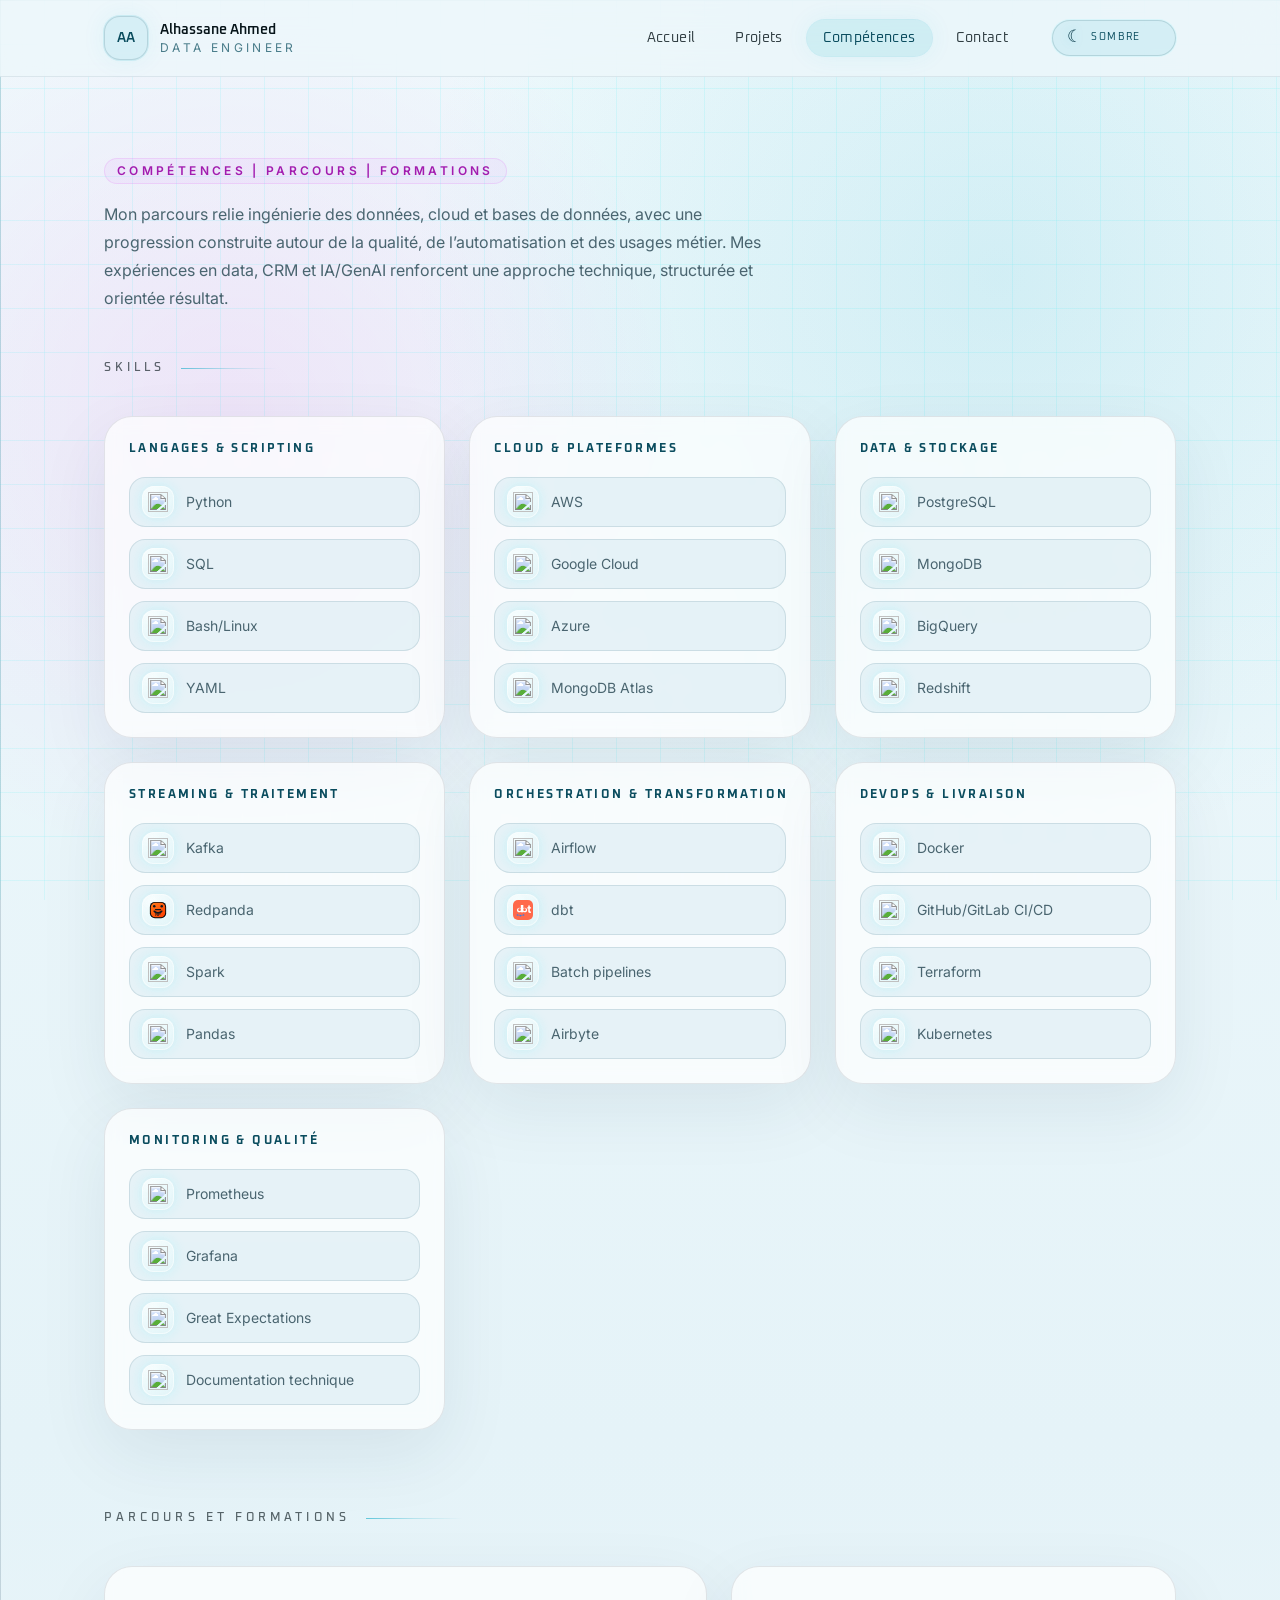
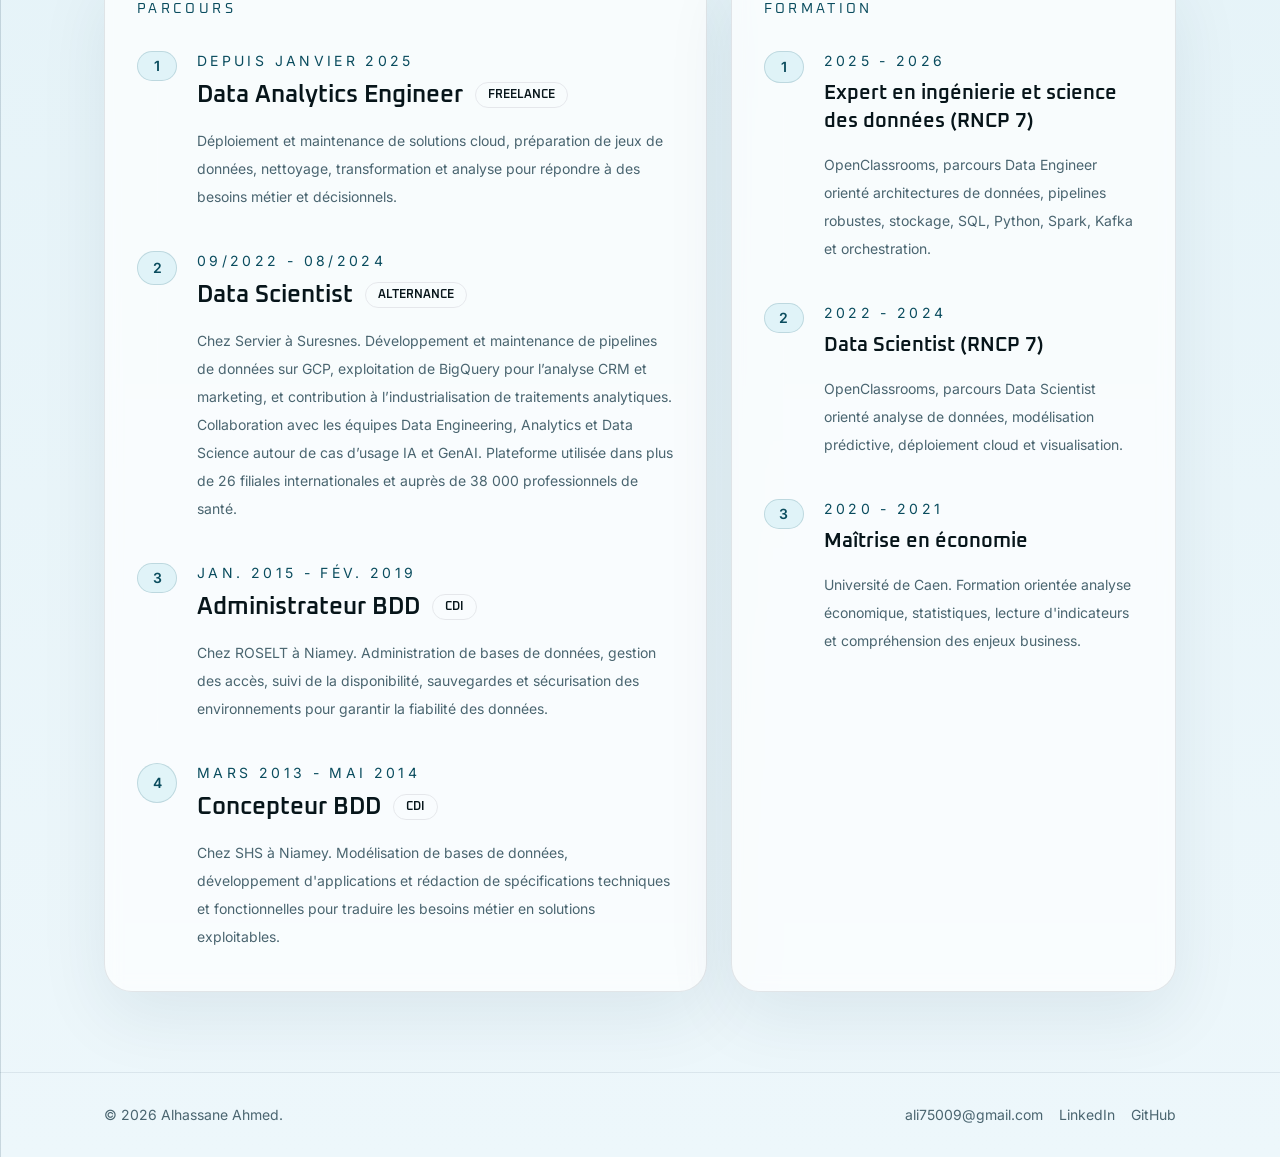
==== commit 662a0406: "Update portfolio content from CV" ====
--- a/competences/index.html
+++ b/competences/index.html
@@ -6,11 +6,11 @@
       })();
     </script><link rel="preconnect" href="https://fonts.googleapis.com"><link rel="preconnect" href="https://fonts.gstatic.com" crossorigin><link href="https://fonts.googleapis.com/css2?family=Inter:wght@400;500;600;700&family=Oxanium:wght@300;400;500;600;700&display=swap" rel="stylesheet"><title>Compétences | Alhassane Ahmed</title><link rel="stylesheet" href="/_astro/competences.1aCbSPfa.css"><link rel="stylesheet" href="/responsive-order.css"></head> <body class="selection:bg-cyan-300 selection:text-slate-950"> <header class="site-header sticky top-0 z-50 border-b border-white/5 bg-slate-950/80 backdrop-blur-xl"> <div class="mx-auto flex max-w-6xl flex-col gap-4 px-6 py-4 md:flex-row md:items-center md:justify-between md:px-10"> <a href="/" class="flex items-center gap-3"> <span class="tech-title flex h-11 w-11 items-center justify-center rounded-2xl border border-cyan-400/20 bg-cyan-400/10 text-sm font-semibold text-cyan-200 soft-neon">
 AA
-</span> <div> <p class="tech-title text-sm font-semibold text-white">Alhassane Ahmed</p> <p class="text-xs uppercase tracking-[0.28em] text-cyan-300/70">Data Engineer</p> </div> </a> <div class="flex w-full flex-wrap items-center gap-3 md:flex-1 md:justify-end"> <nav class="tech-title flex flex-wrap items-center gap-2"> <a href="/" data-nav-sound class="nav-link button-sound-trigger nav-button rounded-full px-4 py-2 text-sm tracking-wide transition duration-300 hover:-translate-y-1 hover:scale-[1.03] hover:shadow-[0_0_24px_rgba(22,237,245,0.18)] text-cyan-50/85 hover:bg-cyan-300/5 hover:text-cyan-100"> Accueil </a><a href="/projets" data-nav-sound class="nav-link button-sound-trigger nav-button rounded-full px-4 py-2 text-sm tracking-wide transition duration-300 hover:-translate-y-1 hover:scale-[1.03] hover:shadow-[0_0_24px_rgba(22,237,245,0.18)] text-cyan-50/85 hover:bg-cyan-300/5 hover:text-cyan-100"> Projets </a><a href="/competences" data-nav-sound class="nav-link button-sound-trigger nav-button rounded-full px-4 py-2 text-sm tracking-wide transition duration-300 hover:-translate-y-1 hover:scale-[1.03] hover:shadow-[0_0_24px_rgba(22,237,245,0.18)] soft-neon bg-cyan-300/10 text-cyan-100"> Compétences </a><a href="/contact" data-nav-sound class="nav-link button-sound-trigger nav-button rounded-full px-4 py-2 text-sm tracking-wide transition duration-300 hover:-translate-y-1 hover:scale-[1.03] hover:shadow-[0_0_24px_rgba(22,237,245,0.18)] text-cyan-50/85 hover:bg-cyan-300/5 hover:text-cyan-100"> Contact </a> </nav> <button type="button" data-theme-toggle class="theme-toggle tech-title button-sound-trigger nav-button inline-flex h-9 items-center gap-1.5 rounded-full border border-cyan-300/15 bg-cyan-300/5 px-3 text-[0.65rem] uppercase tracking-[0.16em] text-cyan-100 transition duration-300 hover:-translate-y-1 hover:scale-[1.03] hover:border-cyan-300/30 hover:bg-cyan-300/10 md:ml-4" aria-label="Basculer entre le mode sombre et clair" aria-pressed="false"> <span data-theme-icon aria-hidden="true">☀</span> <span data-theme-label>Clair</span> </button> </div> </div> </header> <script type="module">const g=document.querySelectorAll("[data-nav-sound]"),s=document.querySelector("[data-theme-toggle]"),m=document.querySelector("[data-theme-label]"),d=document.querySelector("[data-theme-icon]"),u=document.querySelector('meta[name="theme-color"]');let t,p=0,l=null;const T=e=>{document.documentElement.dataset.theme=e,window.localStorage.setItem("theme",e),s instanceof HTMLButtonElement&&s.setAttribute("aria-pressed",String(e==="light")),m&&(m.textContent=e==="light"?"Sombre":"Clair"),d&&(d.textContent=e==="light"?"☾":"☀"),u instanceof HTMLMetaElement&&(u.content=e==="light"?"#edf7fb":"#050816")},h=()=>{try{t=t||new window.AudioContext,t.state==="suspended"&&t.resume().catch(()=>{});const e=t.currentTime,n=t.createOscillator(),a=t.createOscillator(),i=t.createGain(),o=t.createGain(),c=t.createBiquadFilter();n.type="triangle",n.frequency.setValueAtTime(680,e),n.frequency.exponentialRampToValueAtTime(1020,e+.045),a.type="sine",a.frequency.setValueAtTime(980,e),a.frequency.exponentialRampToValueAtTime(1280,e+.06),i.gain.setValueAtTime(1e-4,e),i.gain.exponentialRampToValueAtTime(.008,e+.01),i.gain.exponentialRampToValueAtTime(1e-4,e+.11),o.gain.setValueAtTime(1e-4,e),o.gain.exponentialRampToValueAtTime(.004,e+.008),o.gain.exponentialRampToValueAtTime(1e-4,e+.09),c.type="bandpass",c.frequency.setValueAtTime(1450,e),c.Q.setValueAtTime(.95,e),n.connect(i),a.connect(o),i.connect(c),o.connect(c),c.connect(t.destination),n.start(e),a.start(e),n.stop(e+.12),a.stop(e+.1)}catch{}},f=()=>{try{if(t=t||new window.AudioContext,t.state==="suspended")return;const e=t.currentTime,n=t.createOscillator(),a=t.createGain(),i=t.createBiquadFilter();n.type="sine",n.frequency.setValueAtTime(1040,e),n.frequency.exponentialRampToValueAtTime(1340,e+.035),i.type="highpass",i.frequency.setValueAtTime(800,e),a.gain.setValueAtTime(1e-4,e),a.gain.exponentialRampToValueAtTime(.0032,e+.008),a.gain.exponentialRampToValueAtTime(1e-4,e+.045),n.connect(i),i.connect(a),a.connect(t.destination),n.start(e),n.stop(e+.05)}catch{}};g.forEach(e=>{e.addEventListener("pointerenter",()=>{e.classList.add("is-armed"),window.setTimeout(()=>e.classList.remove("is-armed"),220)}),e.addEventListener("click",()=>{h()})});if(s instanceof HTMLButtonElement){const e=document.documentElement.dataset.theme==="light"?"light":"dark";T(e),s.addEventListener("pointerenter",()=>{s.classList.add("is-armed"),window.setTimeout(()=>s.classList.remove("is-armed"),220)}),s.addEventListener("click",()=>{h();const n=document.documentElement.dataset.theme==="light"?"dark":"light";T(n)})}document.addEventListener("pointermove",e=>{const n=performance.now();let a=null;if(g.forEach(i=>{const o=i.getBoundingClientRect(),c=o.left+o.width/2,r=o.top+o.height/2;Math.hypot(e.clientX-c,e.clientY-r)<=54&&(a=i)}),s instanceof HTMLButtonElement){const i=s.getBoundingClientRect(),o=i.left+i.width/2,c=i.top+i.height/2;Math.hypot(e.clientX-o,e.clientY-c)<=54&&(a=s)}if(!a){l=null;return}l!==a&&n-p>170&&(l=a,p=n,f())},{passive:!0});</script> <main>  <section class="section-shell"> <span class="eyebrow">Compétences|Parcours|formation</span> <p class="section-copy">
-Mon parcours relie bases de données, data science et ingénierie des données, avec une progression construite
-      autour des systèmes d'information, de l'analyse et de l'industrialisation des flux. Mes formations en data,
-      économie et informatique de gestion renforcent une approche à la fois technique, structurée et orientée métier.
-</p> <div class="mt-12"> <div class="flex items-center gap-4"> <span class="editorial-kicker">Skills</span> <span class="editorial-line hidden w-24 md:block"></span> </div> <div class="mt-10 grid gap-6 md:grid-cols-2 xl:grid-cols-3"> <section class="panel p-6"> <p class="tech-title whitespace-nowrap text-xs font-bold uppercase tracking-[0.2em] text-cyan-200/80">Langages &amp; scripting</p> <ul class="mt-5 grid gap-3 text-sm leading-7 text-slate-300"> <li class="skill-list-item flex items-center gap-3 rounded-2xl border border-cyan-300/10 bg-cyan-300/[0.03] px-3 py-2"> <span class="skill-icon-shell flex h-8 w-8 shrink-0 items-center justify-center rounded-xl"> <img src="https://cdn.jsdelivr.net/gh/devicons/devicon/icons/python/python-original.svg" alt="" class="h-5 w-5 object-contain" loading="lazy"> </span> <span>Python</span> </li><li class="skill-list-item flex items-center gap-3 rounded-2xl border border-cyan-300/10 bg-cyan-300/[0.03] px-3 py-2"> <span class="skill-icon-shell flex h-8 w-8 shrink-0 items-center justify-center rounded-xl"> <img src="https://cdn.jsdelivr.net/gh/devicons/devicon/icons/postgresql/postgresql-original.svg" alt="" class="h-5 w-5 object-contain" loading="lazy"> </span> <span>SQL</span> </li><li class="skill-list-item flex items-center gap-3 rounded-2xl border border-cyan-300/10 bg-cyan-300/[0.03] px-3 py-2"> <span class="skill-icon-shell flex h-8 w-8 shrink-0 items-center justify-center rounded-xl"> <img src="https://cdn.jsdelivr.net/gh/devicons/devicon/icons/linux/linux-original.svg" alt="" class="h-5 w-5 object-contain" loading="lazy"> </span> <span>Bash/Linux</span> </li><li class="skill-list-item flex items-center gap-3 rounded-2xl border border-cyan-300/10 bg-cyan-300/[0.03] px-3 py-2"> <span class="skill-icon-shell flex h-8 w-8 shrink-0 items-center justify-center rounded-xl"> <img src="https://cdn.jsdelivr.net/gh/devicons/devicon/icons/yaml/yaml-original.svg" alt="" class="h-5 w-5 object-contain" loading="lazy"> </span> <span>YAML</span> </li> </ul> </section><section class="panel p-6"> <p class="tech-title whitespace-nowrap text-xs font-bold uppercase tracking-[0.2em] text-cyan-200/80">Cloud &amp; plateformes</p> <ul class="mt-5 grid gap-3 text-sm leading-7 text-slate-300"> <li class="skill-list-item flex items-center gap-3 rounded-2xl border border-cyan-300/10 bg-cyan-300/[0.03] px-3 py-2"> <span class="skill-icon-shell flex h-8 w-8 shrink-0 items-center justify-center rounded-xl"> <img src="https://cdn.jsdelivr.net/gh/devicons/devicon/icons/amazonwebservices/amazonwebservices-original-wordmark.svg" alt="" class="h-5 w-5 object-contain" loading="lazy"> </span> <span>AWS</span> </li><li class="skill-list-item flex items-center gap-3 rounded-2xl border border-cyan-300/10 bg-cyan-300/[0.03] px-3 py-2"> <span class="skill-icon-shell flex h-8 w-8 shrink-0 items-center justify-center rounded-xl"> <img src="https://cdn.jsdelivr.net/gh/devicons/devicon/icons/googlecloud/googlecloud-original.svg" alt="" class="h-5 w-5 object-contain" loading="lazy"> </span> <span>Google Cloud</span> </li><li class="skill-list-item flex items-center gap-3 rounded-2xl border border-cyan-300/10 bg-cyan-300/[0.03] px-3 py-2"> <span class="skill-icon-shell flex h-8 w-8 shrink-0 items-center justify-center rounded-xl"> <img src="https://cdn.jsdelivr.net/gh/devicons/devicon/icons/azure/azure-original.svg" alt="" class="h-5 w-5 object-contain" loading="lazy"> </span> <span>Azure</span> </li><li class="skill-list-item flex items-center gap-3 rounded-2xl border border-cyan-300/10 bg-cyan-300/[0.03] px-3 py-2"> <span class="skill-icon-shell flex h-8 w-8 shrink-0 items-center justify-center rounded-xl"> <img src="https://cdn.jsdelivr.net/gh/devicons/devicon/icons/mongodb/mongodb-original.svg" alt="" class="h-5 w-5 object-contain" loading="lazy"> </span> <span>MongoDB Atlas</span> </li> </ul> </section><section class="panel p-6"> <p class="tech-title whitespace-nowrap text-xs font-bold uppercase tracking-[0.2em] text-cyan-200/80">Data &amp; stockage</p> <ul class="mt-5 grid gap-3 text-sm leading-7 text-slate-300"> <li class="skill-list-item flex items-center gap-3 rounded-2xl border border-cyan-300/10 bg-cyan-300/[0.03] px-3 py-2"> <span class="skill-icon-shell flex h-8 w-8 shrink-0 items-center justify-center rounded-xl"> <img src="https://cdn.jsdelivr.net/gh/devicons/devicon/icons/postgresql/postgresql-original.svg" alt="" class="h-5 w-5 object-contain" loading="lazy"> </span> <span>PostgreSQL</span> </li><li class="skill-list-item flex items-center gap-3 rounded-2xl border border-cyan-300/10 bg-cyan-300/[0.03] px-3 py-2"> <span class="skill-icon-shell flex h-8 w-8 shrink-0 items-center justify-center rounded-xl"> <img src="https://cdn.jsdelivr.net/gh/devicons/devicon/icons/mongodb/mongodb-original.svg" alt="" class="h-5 w-5 object-contain" loading="lazy"> </span> <span>MongoDB</span> </li><li class="skill-list-item flex items-center gap-3 rounded-2xl border border-cyan-300/10 bg-cyan-300/[0.03] px-3 py-2"> <span class="skill-icon-shell flex h-8 w-8 shrink-0 items-center justify-center rounded-xl"> <img src="https://cdn.jsdelivr.net/gh/devicons/devicon/icons/googlecloud/googlecloud-original.svg" alt="" class="h-5 w-5 object-contain" loading="lazy"> </span> <span>BigQuery</span> </li><li class="skill-list-item flex items-center gap-3 rounded-2xl border border-cyan-300/10 bg-cyan-300/[0.03] px-3 py-2"> <span class="skill-icon-shell flex h-8 w-8 shrink-0 items-center justify-center rounded-xl"> <img src="https://cdn.jsdelivr.net/gh/devicons/devicon/icons/amazonwebservices/amazonwebservices-original-wordmark.svg" alt="" class="h-5 w-5 object-contain" loading="lazy"> </span> <span>Redshift</span> </li> </ul> </section><section class="panel p-6"> <p class="tech-title whitespace-nowrap text-xs font-bold uppercase tracking-[0.2em] text-cyan-200/80">Streaming &amp; traitement</p> <ul class="mt-5 grid gap-3 text-sm leading-7 text-slate-300"> <li class="skill-list-item flex items-center gap-3 rounded-2xl border border-cyan-300/10 bg-cyan-300/[0.03] px-3 py-2"> <span class="skill-icon-shell flex h-8 w-8 shrink-0 items-center justify-center rounded-xl"> <img src="https://cdn.jsdelivr.net/gh/devicons/devicon/icons/apachekafka/apachekafka-original.svg" alt="" class="h-5 w-5 object-contain" loading="lazy"> </span> <span>Kafka</span> </li><li class="skill-list-item flex items-center gap-3 rounded-2xl border border-cyan-300/10 bg-cyan-300/[0.03] px-3 py-2"> <span class="skill-icon-shell flex h-8 w-8 shrink-0 items-center justify-center rounded-xl"> <img src="/redpanda-logo.svg" alt="" class="h-5 w-5 object-contain" loading="lazy"> </span> <span>Redpanda</span> </li><li class="skill-list-item flex items-center gap-3 rounded-2xl border border-cyan-300/10 bg-cyan-300/[0.03] px-3 py-2"> <span class="skill-icon-shell flex h-8 w-8 shrink-0 items-center justify-center rounded-xl"> <img src="https://cdn.jsdelivr.net/gh/devicons/devicon/icons/apachespark/apachespark-original.svg" alt="" class="h-5 w-5 object-contain" loading="lazy"> </span> <span>Spark</span> </li><li class="skill-list-item flex items-center gap-3 rounded-2xl border border-cyan-300/10 bg-cyan-300/[0.03] px-3 py-2"> <span class="skill-icon-shell flex h-8 w-8 shrink-0 items-center justify-center rounded-xl"> <img src="https://cdn.jsdelivr.net/gh/devicons/devicon/icons/pandas/pandas-original.svg" alt="" class="h-5 w-5 object-contain" loading="lazy"> </span> <span>Pandas</span> </li> </ul> </section><section class="panel p-6"> <p class="tech-title whitespace-nowrap text-xs font-bold uppercase tracking-[0.2em] text-cyan-200/80">Orchestration &amp; transformation</p> <ul class="mt-5 grid gap-3 text-sm leading-7 text-slate-300"> <li class="skill-list-item flex items-center gap-3 rounded-2xl border border-cyan-300/10 bg-cyan-300/[0.03] px-3 py-2"> <span class="skill-icon-shell flex h-8 w-8 shrink-0 items-center justify-center rounded-xl"> <img src="https://cdn.jsdelivr.net/gh/devicons/devicon/icons/apacheairflow/apacheairflow-original.svg" alt="" class="h-5 w-5 object-contain" loading="lazy"> </span> <span>Airflow</span> </li><li class="skill-list-item flex items-center gap-3 rounded-2xl border border-cyan-300/10 bg-cyan-300/[0.03] px-3 py-2"> <span class="skill-icon-shell flex h-8 w-8 shrink-0 items-center justify-center rounded-xl"> <img src="/dbt-logo.svg" alt="" class="h-5 w-5 object-contain" loading="lazy"> </span> <span>dbt</span> </li><li class="skill-list-item flex items-center gap-3 rounded-2xl border border-cyan-300/10 bg-cyan-300/[0.03] px-3 py-2"> <span class="skill-icon-shell flex h-8 w-8 shrink-0 items-center justify-center rounded-xl"> <img src="https://cdn.jsdelivr.net/gh/devicons/devicon/icons/python/python-original.svg" alt="" class="h-5 w-5 object-contain" loading="lazy"> </span> <span>Batch pipelines</span> </li><li class="skill-list-item flex items-center gap-3 rounded-2xl border border-cyan-300/10 bg-cyan-300/[0.03] px-3 py-2"> <span class="skill-icon-shell flex h-8 w-8 shrink-0 items-center justify-center rounded-xl"> <img src="https://cdn.simpleicons.org/airbyte/615EFF" alt="" class="h-5 w-5 object-contain" loading="lazy"> </span> <span>Airbyte</span> </li> </ul> </section><section class="panel p-6"> <p class="tech-title whitespace-nowrap text-xs font-bold uppercase tracking-[0.2em] text-cyan-200/80">DevOps &amp; livraison</p> <ul class="mt-5 grid gap-3 text-sm leading-7 text-slate-300"> <li class="skill-list-item flex items-center gap-3 rounded-2xl border border-cyan-300/10 bg-cyan-300/[0.03] px-3 py-2"> <span class="skill-icon-shell flex h-8 w-8 shrink-0 items-center justify-center rounded-xl"> <img src="https://cdn.jsdelivr.net/gh/devicons/devicon/icons/docker/docker-original.svg" alt="" class="h-5 w-5 object-contain" loading="lazy"> </span> <span>Docker</span> </li><li class="skill-list-item flex items-center gap-3 rounded-2xl border border-cyan-300/10 bg-cyan-300/[0.03] px-3 py-2"> <span class="skill-icon-shell flex h-8 w-8 shrink-0 items-center justify-center rounded-xl"> <img src="https://cdn.jsdelivr.net/gh/devicons/devicon/icons/github/github-original.svg" alt="" class="h-5 w-5 object-contain" loading="lazy"> </span> <span>GitHub/GitLab CI/CD</span> </li><li class="skill-list-item flex items-center gap-3 rounded-2xl border border-cyan-300/10 bg-cyan-300/[0.03] px-3 py-2"> <span class="skill-icon-shell flex h-8 w-8 shrink-0 items-center justify-center rounded-xl"> <img src="https://cdn.jsdelivr.net/gh/devicons/devicon/icons/terraform/terraform-original.svg" alt="" class="h-5 w-5 object-contain" loading="lazy"> </span> <span>Terraform</span> </li><li class="skill-list-item flex items-center gap-3 rounded-2xl border border-cyan-300/10 bg-cyan-300/[0.03] px-3 py-2"> <span class="skill-icon-shell flex h-8 w-8 shrink-0 items-center justify-center rounded-xl"> <img src="https://cdn.jsdelivr.net/gh/devicons/devicon/icons/kubernetes/kubernetes-plain.svg" alt="" class="h-5 w-5 object-contain" loading="lazy"> </span> <span>Kubernetes</span> </li> </ul> </section><section class="panel p-6"> <p class="tech-title whitespace-nowrap text-xs font-bold uppercase tracking-[0.2em] text-cyan-200/80">Monitoring &amp; qualité</p> <ul class="mt-5 grid gap-3 text-sm leading-7 text-slate-300"> <li class="skill-list-item flex items-center gap-3 rounded-2xl border border-cyan-300/10 bg-cyan-300/[0.03] px-3 py-2"> <span class="skill-icon-shell flex h-8 w-8 shrink-0 items-center justify-center rounded-xl"> <img src="https://cdn.jsdelivr.net/gh/devicons/devicon/icons/prometheus/prometheus-original.svg" alt="" class="h-5 w-5 object-contain" loading="lazy"> </span> <span>Prometheus</span> </li><li class="skill-list-item flex items-center gap-3 rounded-2xl border border-cyan-300/10 bg-cyan-300/[0.03] px-3 py-2"> <span class="skill-icon-shell flex h-8 w-8 shrink-0 items-center justify-center rounded-xl"> <img src="https://cdn.jsdelivr.net/gh/devicons/devicon/icons/grafana/grafana-original.svg" alt="" class="h-5 w-5 object-contain" loading="lazy"> </span> <span>Grafana</span> </li><li class="skill-list-item flex items-center gap-3 rounded-2xl border border-cyan-300/10 bg-cyan-300/[0.03] px-3 py-2"> <span class="skill-icon-shell flex h-8 w-8 shrink-0 items-center justify-center rounded-xl"> <img src="https://cdn.jsdelivr.net/gh/devicons/devicon/icons/pytest/pytest-original.svg" alt="" class="h-5 w-5 object-contain" loading="lazy"> </span> <span>Great Expectations</span> </li><li class="skill-list-item flex items-center gap-3 rounded-2xl border border-cyan-300/10 bg-cyan-300/[0.03] px-3 py-2"> <span class="skill-icon-shell flex h-8 w-8 shrink-0 items-center justify-center rounded-xl"> <img src="https://cdn.jsdelivr.net/gh/devicons/devicon/icons/markdown/markdown-original.svg" alt="" class="h-5 w-5 object-contain" loading="lazy"> </span> <span>Documentation technique</span> </li> </ul> </section> </div> </div> <div class="mt-20"> <div class="flex items-center gap-4"> <span class="editorial-kicker">Parcours et formations</span> <span class="editorial-line hidden w-24 md:block"></span> </div> </div> <div class="mt-10 grid gap-6 lg:grid-cols-[1.15fr_0.85fr]"> <div class="panel p-8"> <p class="tech-title mb-8 text-sm uppercase tracking-[0.24em] text-cyan-300">Parcours</p> <ol class="space-y-8"> <li class="flex gap-5"> <div class="flex flex-col items-center"> <span class="flex h-10 w-10 items-center justify-center rounded-full border border-cyan-400/20 bg-cyan-400/10 text-sm font-semibold text-cyan-200"> 1 </span> <span class="mt-3 h-full w-px bg-white/10"></span> </div> <div class="pb-2"> <p class="text-sm uppercase tracking-[0.24em] text-cyan-300/80">Depuis janvier 2025</p> <div class="mt-2 flex flex-wrap items-center gap-3"><h2 class="tech-title text-2xl font-semibold text-white">Data Analytics Engineer</h2><span class="tech-title ml-auto rounded-full border border-fuchsia-500/30 bg-fuchsia-500/15 px-3 py-1 text-xs font-semibold uppercase tracking-[0.18em] text-fuchsia-100">Freelance</span></div> <p class="mt-4 text-sm leading-7 text-slate-300">Déploiement et maintenance de solutions cloud, préparation de jeux de données, nettoyage, transformation et analyse pour répondre à des besoins métier et décisionnels.</p> </div> </li><li class="flex gap-5"> <div class="flex flex-col items-center"> <span class="flex h-10 w-10 items-center justify-center rounded-full border border-cyan-400/20 bg-cyan-400/10 text-sm font-semibold text-cyan-200"> 2 </span> <span class="mt-3 h-full w-px bg-white/10"></span> </div> <div class="pb-2"> <p class="text-sm uppercase tracking-[0.24em] text-cyan-300/80">Sept. 2022 - mars 2024</p> <div class="mt-2 flex flex-wrap items-center gap-3"><h2 class="tech-title text-2xl font-semibold text-white">Data Scientist</h2><span class="tech-title ml-auto rounded-full border border-fuchsia-500/30 bg-fuchsia-500/15 px-3 py-1 text-xs font-semibold uppercase tracking-[0.18em] text-fuchsia-100">Alternance</span></div> <p class="mt-4 text-sm leading-7 text-slate-300">Chez Servier à Suresnes. Conception et mise en production de solutions IA dans un contexte pharmaceutique. Support à l&#39;équipe Analytics sur des sujets data science, exploration de cas d&#39;usage IA et intégration de LLM pour accélérer des processus business.</p> </div> </li><li class="flex gap-5"> <div class="flex flex-col items-center"> <span class="flex h-10 w-10 items-center justify-center rounded-full border border-cyan-400/20 bg-cyan-400/10 text-sm font-semibold text-cyan-200"> 3 </span> <span class="mt-3 h-full w-px bg-white/10"></span> </div> <div class="pb-2"> <p class="text-sm uppercase tracking-[0.24em] text-cyan-300/80">Jan. 2015 - fév. 2019</p> <div class="mt-2 flex flex-wrap items-center gap-3"><h2 class="tech-title text-2xl font-semibold text-white">Administrateur BDD</h2><span class="tech-title ml-auto rounded-full border border-fuchsia-500/30 bg-fuchsia-500/15 px-3 py-1 text-xs font-semibold uppercase tracking-[0.18em] text-fuchsia-100">CDI</span></div> <p class="mt-4 text-sm leading-7 text-slate-300">Chez ROSELT à Niamey. Administration de bases de données, gestion des accès, suivi de la disponibilité, sauvegardes et sécurisation des environnements pour garantir la fiabilité des données.</p> </div> </li><li class="flex gap-5"> <div class="flex flex-col items-center"> <span class="flex h-10 w-10 items-center justify-center rounded-full border border-cyan-400/20 bg-cyan-400/10 text-sm font-semibold text-cyan-200"> 4 </span>  </div> <div class="pb-2"> <p class="text-sm uppercase tracking-[0.24em] text-cyan-300/80">Mars 2013 - mai 2014</p> <div class="mt-2 flex flex-wrap items-center gap-3"><h2 class="tech-title text-2xl font-semibold text-white">Concepteur BDD</h2><span class="tech-title ml-auto rounded-full border border-fuchsia-500/30 bg-fuchsia-500/15 px-3 py-1 text-xs font-semibold uppercase tracking-[0.18em] text-fuchsia-100">CDI</span></div> <p class="mt-4 text-sm leading-7 text-slate-300">Chez SHS à Niamey. Modélisation de bases de données, développement d&#39;applications et rédaction de spécifications techniques et fonctionnelles pour traduire les besoins métier en solutions exploitables.</p> </div> </li> </ol> </div> <aside class="panel p-8"> <p class="tech-title mb-8 text-sm uppercase tracking-[0.24em] text-cyan-300">Formation</p> <ol class="space-y-8"> <li class="flex gap-5"> <div class="flex flex-col items-center"> <span class="flex h-10 w-10 items-center justify-center rounded-full border border-cyan-400/20 bg-cyan-400/10 text-sm font-semibold text-cyan-200"> 1 </span> <span class="mt-3 h-full w-px bg-white/10"></span> </div> <div class="pb-2"> <p class="text-sm uppercase tracking-[0.24em] text-cyan-300/80">2025 - 2026</p> <h2 class="tech-title mt-2 text-xl font-semibold text-white">Expert en ingénierie et science des données (RNCP 7)</h2> <p class="mt-4 text-sm leading-7 text-slate-300">OpenClassrooms, parcours Data Engineer orienté architectures de données, pipelines robustes, stockage, SQL, Python, Spark, Kafka et orchestration.</p> </div> </li><li class="flex gap-5"> <div class="flex flex-col items-center"> <span class="flex h-10 w-10 items-center justify-center rounded-full border border-cyan-400/20 bg-cyan-400/10 text-sm font-semibold text-cyan-200"> 2 </span> <span class="mt-3 h-full w-px bg-white/10"></span> </div> <div class="pb-2"> <p class="text-sm uppercase tracking-[0.24em] text-cyan-300/80">2023 - 2024</p> <h2 class="tech-title mt-2 text-xl font-semibold text-white">Data Scientist (RNCP 7)</h2> <p class="mt-4 text-sm leading-7 text-slate-300">OpenClassrooms x CentraleSupélec, parcours Data Scientist Machine Learning orienté analyse de données, modèles prédictifs, déploiement cloud, MLOps, NLP/RAG et visualisation.</p> </div> </li><li class="flex gap-5"> <div class="flex flex-col items-center"> <span class="flex h-10 w-10 items-center justify-center rounded-full border border-cyan-400/20 bg-cyan-400/10 text-sm font-semibold text-cyan-200"> 3 </span> <span class="mt-3 h-full w-px bg-white/10"></span> </div> <div class="pb-2"> <p class="text-sm uppercase tracking-[0.24em] text-cyan-300/80">2020 - 2021</p> <h2 class="tech-title mt-2 text-xl font-semibold text-white">Maîtrise en économie</h2> <p class="mt-4 text-sm leading-7 text-slate-300">Université de Caen. Formation orientée analyse économique, statistiques, lecture d&#39;indicateurs et compréhension des enjeux business.</p> </div> </li><li class="flex gap-5"> <div class="flex flex-col items-center"> <span class="flex h-10 w-10 items-center justify-center rounded-full border border-cyan-400/20 bg-cyan-400/10 text-sm font-semibold text-cyan-200"> 4 </span>  </div> <div class="pb-2"> <p class="text-sm uppercase tracking-[0.24em] text-cyan-300/80">2007 - 2009</p> <h2 class="tech-title mt-2 text-xl font-semibold text-white">DUT Informatique de Gestion</h2> <p class="mt-4 text-sm leading-7 text-slate-300">Institut Universitaire de Gestion de Bamako. Formation centrée sur les bases de l&#39;informatique appliquée à la gestion, les systèmes d&#39;information et les bases de données.</p> </div> </li> </ol> </aside> </div> </section>  </main> <footer class="site-footer border-t border-white/5"> <div class="mx-auto flex max-w-6xl flex-col gap-4 px-6 py-8 text-sm text-slate-400 md:flex-row md:items-center md:justify-between md:px-10"> <p>© 2026 Alhassane Ahmed.</p> <div class="flex flex-wrap gap-4"> <a href="mailto:ali75009@gmail.com" class="transition hover:text-white">ali75009@gmail.com</a> <a href="https://www.linkedin.com/in/alhassaneahmed" target="_blank" rel="noreferrer" class="transition hover:text-white">
+</span> <div> <p class="tech-title text-sm font-semibold text-white">Alhassane Ahmed</p> <p class="text-xs uppercase tracking-[0.28em] text-cyan-300/70">Data Engineer</p> </div> </a> <div class="flex w-full flex-wrap items-center gap-3 md:flex-1 md:justify-end"> <nav class="tech-title flex flex-wrap items-center gap-2"> <a href="/" data-nav-sound class="nav-link button-sound-trigger nav-button rounded-full px-4 py-2 text-sm tracking-wide transition duration-300 hover:-translate-y-1 hover:scale-[1.03] hover:shadow-[0_0_24px_rgba(22,237,245,0.18)] text-cyan-50/85 hover:bg-cyan-300/5 hover:text-cyan-100"> Accueil </a><a href="/projets" data-nav-sound class="nav-link button-sound-trigger nav-button rounded-full px-4 py-2 text-sm tracking-wide transition duration-300 hover:-translate-y-1 hover:scale-[1.03] hover:shadow-[0_0_24px_rgba(22,237,245,0.18)] text-cyan-50/85 hover:bg-cyan-300/5 hover:text-cyan-100"> Projets </a><a href="/competences" data-nav-sound class="nav-link button-sound-trigger nav-button rounded-full px-4 py-2 text-sm tracking-wide transition duration-300 hover:-translate-y-1 hover:scale-[1.03] hover:shadow-[0_0_24px_rgba(22,237,245,0.18)] soft-neon bg-cyan-300/10 text-cyan-100"> Compétences </a><a href="/contact" data-nav-sound class="nav-link button-sound-trigger nav-button rounded-full px-4 py-2 text-sm tracking-wide transition duration-300 hover:-translate-y-1 hover:scale-[1.03] hover:shadow-[0_0_24px_rgba(22,237,245,0.18)] text-cyan-50/85 hover:bg-cyan-300/5 hover:text-cyan-100"> Contact </a> </nav> <button type="button" data-theme-toggle class="theme-toggle tech-title button-sound-trigger nav-button inline-flex h-9 items-center gap-1.5 rounded-full border border-cyan-300/15 bg-cyan-300/5 px-3 text-[0.65rem] uppercase tracking-[0.16em] text-cyan-100 transition duration-300 hover:-translate-y-1 hover:scale-[1.03] hover:border-cyan-300/30 hover:bg-cyan-300/10 md:ml-4" aria-label="Basculer entre le mode sombre et clair" aria-pressed="false"> <span data-theme-icon aria-hidden="true">☀</span> <span data-theme-label>Clair</span> </button> </div> </div> </header> <script type="module">const g=document.querySelectorAll("[data-nav-sound]"),s=document.querySelector("[data-theme-toggle]"),m=document.querySelector("[data-theme-label]"),d=document.querySelector("[data-theme-icon]"),u=document.querySelector('meta[name="theme-color"]');let t,p=0,l=null;const T=e=>{document.documentElement.dataset.theme=e,window.localStorage.setItem("theme",e),s instanceof HTMLButtonElement&&s.setAttribute("aria-pressed",String(e==="light")),m&&(m.textContent=e==="light"?"Sombre":"Clair"),d&&(d.textContent=e==="light"?"☾":"☀"),u instanceof HTMLMetaElement&&(u.content=e==="light"?"#edf7fb":"#050816")},h=()=>{try{t=t||new window.AudioContext,t.state==="suspended"&&t.resume().catch(()=>{});const e=t.currentTime,n=t.createOscillator(),a=t.createOscillator(),i=t.createGain(),o=t.createGain(),c=t.createBiquadFilter();n.type="triangle",n.frequency.setValueAtTime(680,e),n.frequency.exponentialRampToValueAtTime(1020,e+.045),a.type="sine",a.frequency.setValueAtTime(980,e),a.frequency.exponentialRampToValueAtTime(1280,e+.06),i.gain.setValueAtTime(1e-4,e),i.gain.exponentialRampToValueAtTime(.008,e+.01),i.gain.exponentialRampToValueAtTime(1e-4,e+.11),o.gain.setValueAtTime(1e-4,e),o.gain.exponentialRampToValueAtTime(.004,e+.008),o.gain.exponentialRampToValueAtTime(1e-4,e+.09),c.type="bandpass",c.frequency.setValueAtTime(1450,e),c.Q.setValueAtTime(.95,e),n.connect(i),a.connect(o),i.connect(c),o.connect(c),c.connect(t.destination),n.start(e),a.start(e),n.stop(e+.12),a.stop(e+.1)}catch{}},f=()=>{try{if(t=t||new window.AudioContext,t.state==="suspended")return;const e=t.currentTime,n=t.createOscillator(),a=t.createGain(),i=t.createBiquadFilter();n.type="sine",n.frequency.setValueAtTime(1040,e),n.frequency.exponentialRampToValueAtTime(1340,e+.035),i.type="highpass",i.frequency.setValueAtTime(800,e),a.gain.setValueAtTime(1e-4,e),a.gain.exponentialRampToValueAtTime(.0032,e+.008),a.gain.exponentialRampToValueAtTime(1e-4,e+.045),n.connect(i),i.connect(a),a.connect(t.destination),n.start(e),n.stop(e+.05)}catch{}};g.forEach(e=>{e.addEventListener("pointerenter",()=>{e.classList.add("is-armed"),window.setTimeout(()=>e.classList.remove("is-armed"),220)}),e.addEventListener("click",()=>{h()})});if(s instanceof HTMLButtonElement){const e=document.documentElement.dataset.theme==="light"?"light":"dark";T(e),s.addEventListener("pointerenter",()=>{s.classList.add("is-armed"),window.setTimeout(()=>s.classList.remove("is-armed"),220)}),s.addEventListener("click",()=>{h();const n=document.documentElement.dataset.theme==="light"?"dark":"light";T(n)})}document.addEventListener("pointermove",e=>{const n=performance.now();let a=null;if(g.forEach(i=>{const o=i.getBoundingClientRect(),c=o.left+o.width/2,r=o.top+o.height/2;Math.hypot(e.clientX-c,e.clientY-r)<=54&&(a=i)}),s instanceof HTMLButtonElement){const i=s.getBoundingClientRect(),o=i.left+i.width/2,c=i.top+i.height/2;Math.hypot(e.clientX-o,e.clientY-c)<=54&&(a=s)}if(!a){l=null;return}l!==a&&n-p>170&&(l=a,p=n,f())},{passive:!0});</script> <main>  <section class="section-shell"> <span class="eyebrow">Compétences | Parcours | Formations</span> <p class="section-copy">
+Mon parcours relie ingénierie des données, cloud et bases de données, avec une progression construite autour de
+      la qualité, de l’automatisation et des usages métier. Mes expériences en data, CRM et IA/GenAI renforcent une
+      approche technique, structurée et orientée résultat.
+</p> <div class="mt-12"> <div class="flex items-center gap-4"> <span class="editorial-kicker">Skills</span> <span class="editorial-line hidden w-24 md:block"></span> </div> <div class="mt-10 grid gap-6 md:grid-cols-2 xl:grid-cols-3"> <section class="panel p-6"> <p class="tech-title whitespace-nowrap text-xs font-bold uppercase tracking-[0.2em] text-cyan-200/80">Langages &amp; scripting</p> <ul class="mt-5 grid gap-3 text-sm leading-7 text-slate-300"> <li class="skill-list-item flex items-center gap-3 rounded-2xl border border-cyan-300/10 bg-cyan-300/[0.03] px-3 py-2"> <span class="skill-icon-shell flex h-8 w-8 shrink-0 items-center justify-center rounded-xl"> <img src="https://cdn.jsdelivr.net/gh/devicons/devicon/icons/python/python-original.svg" alt="" class="h-5 w-5 object-contain" loading="lazy"> </span> <span>Python</span> </li><li class="skill-list-item flex items-center gap-3 rounded-2xl border border-cyan-300/10 bg-cyan-300/[0.03] px-3 py-2"> <span class="skill-icon-shell flex h-8 w-8 shrink-0 items-center justify-center rounded-xl"> <img src="https://cdn.jsdelivr.net/gh/devicons/devicon/icons/postgresql/postgresql-original.svg" alt="" class="h-5 w-5 object-contain" loading="lazy"> </span> <span>SQL</span> </li><li class="skill-list-item flex items-center gap-3 rounded-2xl border border-cyan-300/10 bg-cyan-300/[0.03] px-3 py-2"> <span class="skill-icon-shell flex h-8 w-8 shrink-0 items-center justify-center rounded-xl"> <img src="https://cdn.jsdelivr.net/gh/devicons/devicon/icons/linux/linux-original.svg" alt="" class="h-5 w-5 object-contain" loading="lazy"> </span> <span>Bash/Linux</span> </li><li class="skill-list-item flex items-center gap-3 rounded-2xl border border-cyan-300/10 bg-cyan-300/[0.03] px-3 py-2"> <span class="skill-icon-shell flex h-8 w-8 shrink-0 items-center justify-center rounded-xl"> <img src="https://cdn.jsdelivr.net/gh/devicons/devicon/icons/yaml/yaml-original.svg" alt="" class="h-5 w-5 object-contain" loading="lazy"> </span> <span>YAML</span> </li> </ul> </section><section class="panel p-6"> <p class="tech-title whitespace-nowrap text-xs font-bold uppercase tracking-[0.2em] text-cyan-200/80">Cloud &amp; plateformes</p> <ul class="mt-5 grid gap-3 text-sm leading-7 text-slate-300"> <li class="skill-list-item flex items-center gap-3 rounded-2xl border border-cyan-300/10 bg-cyan-300/[0.03] px-3 py-2"> <span class="skill-icon-shell flex h-8 w-8 shrink-0 items-center justify-center rounded-xl"> <img src="https://cdn.jsdelivr.net/gh/devicons/devicon/icons/amazonwebservices/amazonwebservices-original-wordmark.svg" alt="" class="h-5 w-5 object-contain" loading="lazy"> </span> <span>AWS</span> </li><li class="skill-list-item flex items-center gap-3 rounded-2xl border border-cyan-300/10 bg-cyan-300/[0.03] px-3 py-2"> <span class="skill-icon-shell flex h-8 w-8 shrink-0 items-center justify-center rounded-xl"> <img src="https://cdn.jsdelivr.net/gh/devicons/devicon/icons/googlecloud/googlecloud-original.svg" alt="" class="h-5 w-5 object-contain" loading="lazy"> </span> <span>Google Cloud</span> </li><li class="skill-list-item flex items-center gap-3 rounded-2xl border border-cyan-300/10 bg-cyan-300/[0.03] px-3 py-2"> <span class="skill-icon-shell flex h-8 w-8 shrink-0 items-center justify-center rounded-xl"> <img src="https://cdn.jsdelivr.net/gh/devicons/devicon/icons/azure/azure-original.svg" alt="" class="h-5 w-5 object-contain" loading="lazy"> </span> <span>Azure</span> </li><li class="skill-list-item flex items-center gap-3 rounded-2xl border border-cyan-300/10 bg-cyan-300/[0.03] px-3 py-2"> <span class="skill-icon-shell flex h-8 w-8 shrink-0 items-center justify-center rounded-xl"> <img src="https://cdn.jsdelivr.net/gh/devicons/devicon/icons/mongodb/mongodb-original.svg" alt="" class="h-5 w-5 object-contain" loading="lazy"> </span> <span>MongoDB Atlas</span> </li> </ul> </section><section class="panel p-6"> <p class="tech-title whitespace-nowrap text-xs font-bold uppercase tracking-[0.2em] text-cyan-200/80">Data &amp; stockage</p> <ul class="mt-5 grid gap-3 text-sm leading-7 text-slate-300"> <li class="skill-list-item flex items-center gap-3 rounded-2xl border border-cyan-300/10 bg-cyan-300/[0.03] px-3 py-2"> <span class="skill-icon-shell flex h-8 w-8 shrink-0 items-center justify-center rounded-xl"> <img src="https://cdn.jsdelivr.net/gh/devicons/devicon/icons/postgresql/postgresql-original.svg" alt="" class="h-5 w-5 object-contain" loading="lazy"> </span> <span>PostgreSQL</span> </li><li class="skill-list-item flex items-center gap-3 rounded-2xl border border-cyan-300/10 bg-cyan-300/[0.03] px-3 py-2"> <span class="skill-icon-shell flex h-8 w-8 shrink-0 items-center justify-center rounded-xl"> <img src="https://cdn.jsdelivr.net/gh/devicons/devicon/icons/mongodb/mongodb-original.svg" alt="" class="h-5 w-5 object-contain" loading="lazy"> </span> <span>MongoDB</span> </li><li class="skill-list-item flex items-center gap-3 rounded-2xl border border-cyan-300/10 bg-cyan-300/[0.03] px-3 py-2"> <span class="skill-icon-shell flex h-8 w-8 shrink-0 items-center justify-center rounded-xl"> <img src="https://cdn.jsdelivr.net/gh/devicons/devicon/icons/googlecloud/googlecloud-original.svg" alt="" class="h-5 w-5 object-contain" loading="lazy"> </span> <span>BigQuery</span> </li><li class="skill-list-item flex items-center gap-3 rounded-2xl border border-cyan-300/10 bg-cyan-300/[0.03] px-3 py-2"> <span class="skill-icon-shell flex h-8 w-8 shrink-0 items-center justify-center rounded-xl"> <img src="https://cdn.jsdelivr.net/gh/devicons/devicon/icons/amazonwebservices/amazonwebservices-original-wordmark.svg" alt="" class="h-5 w-5 object-contain" loading="lazy"> </span> <span>Redshift</span> </li> </ul> </section><section class="panel p-6"> <p class="tech-title whitespace-nowrap text-xs font-bold uppercase tracking-[0.2em] text-cyan-200/80">Streaming &amp; traitement</p> <ul class="mt-5 grid gap-3 text-sm leading-7 text-slate-300"> <li class="skill-list-item flex items-center gap-3 rounded-2xl border border-cyan-300/10 bg-cyan-300/[0.03] px-3 py-2"> <span class="skill-icon-shell flex h-8 w-8 shrink-0 items-center justify-center rounded-xl"> <img src="https://cdn.jsdelivr.net/gh/devicons/devicon/icons/apachekafka/apachekafka-original.svg" alt="" class="h-5 w-5 object-contain" loading="lazy"> </span> <span>Kafka</span> </li><li class="skill-list-item flex items-center gap-3 rounded-2xl border border-cyan-300/10 bg-cyan-300/[0.03] px-3 py-2"> <span class="skill-icon-shell flex h-8 w-8 shrink-0 items-center justify-center rounded-xl"> <img src="/redpanda-logo.svg" alt="" class="h-5 w-5 object-contain" loading="lazy"> </span> <span>Redpanda</span> </li><li class="skill-list-item flex items-center gap-3 rounded-2xl border border-cyan-300/10 bg-cyan-300/[0.03] px-3 py-2"> <span class="skill-icon-shell flex h-8 w-8 shrink-0 items-center justify-center rounded-xl"> <img src="https://cdn.jsdelivr.net/gh/devicons/devicon/icons/apachespark/apachespark-original.svg" alt="" class="h-5 w-5 object-contain" loading="lazy"> </span> <span>Spark</span> </li><li class="skill-list-item flex items-center gap-3 rounded-2xl border border-cyan-300/10 bg-cyan-300/[0.03] px-3 py-2"> <span class="skill-icon-shell flex h-8 w-8 shrink-0 items-center justify-center rounded-xl"> <img src="https://cdn.jsdelivr.net/gh/devicons/devicon/icons/pandas/pandas-original.svg" alt="" class="h-5 w-5 object-contain" loading="lazy"> </span> <span>Pandas</span> </li> </ul> </section><section class="panel p-6"> <p class="tech-title whitespace-nowrap text-xs font-bold uppercase tracking-[0.2em] text-cyan-200/80">Orchestration &amp; transformation</p> <ul class="mt-5 grid gap-3 text-sm leading-7 text-slate-300"> <li class="skill-list-item flex items-center gap-3 rounded-2xl border border-cyan-300/10 bg-cyan-300/[0.03] px-3 py-2"> <span class="skill-icon-shell flex h-8 w-8 shrink-0 items-center justify-center rounded-xl"> <img src="https://cdn.jsdelivr.net/gh/devicons/devicon/icons/apacheairflow/apacheairflow-original.svg" alt="" class="h-5 w-5 object-contain" loading="lazy"> </span> <span>Airflow</span> </li><li class="skill-list-item flex items-center gap-3 rounded-2xl border border-cyan-300/10 bg-cyan-300/[0.03] px-3 py-2"> <span class="skill-icon-shell flex h-8 w-8 shrink-0 items-center justify-center rounded-xl"> <img src="/dbt-logo.svg" alt="" class="h-5 w-5 object-contain" loading="lazy"> </span> <span>dbt</span> </li><li class="skill-list-item flex items-center gap-3 rounded-2xl border border-cyan-300/10 bg-cyan-300/[0.03] px-3 py-2"> <span class="skill-icon-shell flex h-8 w-8 shrink-0 items-center justify-center rounded-xl"> <img src="https://cdn.jsdelivr.net/gh/devicons/devicon/icons/python/python-original.svg" alt="" class="h-5 w-5 object-contain" loading="lazy"> </span> <span>Batch pipelines</span> </li><li class="skill-list-item flex items-center gap-3 rounded-2xl border border-cyan-300/10 bg-cyan-300/[0.03] px-3 py-2"> <span class="skill-icon-shell flex h-8 w-8 shrink-0 items-center justify-center rounded-xl"> <img src="https://cdn.simpleicons.org/airbyte/615EFF" alt="" class="h-5 w-5 object-contain" loading="lazy"> </span> <span>Airbyte</span> </li> </ul> </section><section class="panel p-6"> <p class="tech-title whitespace-nowrap text-xs font-bold uppercase tracking-[0.2em] text-cyan-200/80">DevOps &amp; livraison</p> <ul class="mt-5 grid gap-3 text-sm leading-7 text-slate-300"> <li class="skill-list-item flex items-center gap-3 rounded-2xl border border-cyan-300/10 bg-cyan-300/[0.03] px-3 py-2"> <span class="skill-icon-shell flex h-8 w-8 shrink-0 items-center justify-center rounded-xl"> <img src="https://cdn.jsdelivr.net/gh/devicons/devicon/icons/docker/docker-original.svg" alt="" class="h-5 w-5 object-contain" loading="lazy"> </span> <span>Docker</span> </li><li class="skill-list-item flex items-center gap-3 rounded-2xl border border-cyan-300/10 bg-cyan-300/[0.03] px-3 py-2"> <span class="skill-icon-shell flex h-8 w-8 shrink-0 items-center justify-center rounded-xl"> <img src="https://cdn.jsdelivr.net/gh/devicons/devicon/icons/github/github-original.svg" alt="" class="h-5 w-5 object-contain" loading="lazy"> </span> <span>GitHub/GitLab CI/CD</span> </li><li class="skill-list-item flex items-center gap-3 rounded-2xl border border-cyan-300/10 bg-cyan-300/[0.03] px-3 py-2"> <span class="skill-icon-shell flex h-8 w-8 shrink-0 items-center justify-center rounded-xl"> <img src="https://cdn.jsdelivr.net/gh/devicons/devicon/icons/terraform/terraform-original.svg" alt="" class="h-5 w-5 object-contain" loading="lazy"> </span> <span>Terraform</span> </li><li class="skill-list-item flex items-center gap-3 rounded-2xl border border-cyan-300/10 bg-cyan-300/[0.03] px-3 py-2"> <span class="skill-icon-shell flex h-8 w-8 shrink-0 items-center justify-center rounded-xl"> <img src="https://cdn.jsdelivr.net/gh/devicons/devicon/icons/kubernetes/kubernetes-plain.svg" alt="" class="h-5 w-5 object-contain" loading="lazy"> </span> <span>Kubernetes</span> </li> </ul> </section><section class="panel p-6"> <p class="tech-title whitespace-nowrap text-xs font-bold uppercase tracking-[0.2em] text-cyan-200/80">Monitoring &amp; qualité</p> <ul class="mt-5 grid gap-3 text-sm leading-7 text-slate-300"> <li class="skill-list-item flex items-center gap-3 rounded-2xl border border-cyan-300/10 bg-cyan-300/[0.03] px-3 py-2"> <span class="skill-icon-shell flex h-8 w-8 shrink-0 items-center justify-center rounded-xl"> <img src="https://cdn.jsdelivr.net/gh/devicons/devicon/icons/prometheus/prometheus-original.svg" alt="" class="h-5 w-5 object-contain" loading="lazy"> </span> <span>Prometheus</span> </li><li class="skill-list-item flex items-center gap-3 rounded-2xl border border-cyan-300/10 bg-cyan-300/[0.03] px-3 py-2"> <span class="skill-icon-shell flex h-8 w-8 shrink-0 items-center justify-center rounded-xl"> <img src="https://cdn.jsdelivr.net/gh/devicons/devicon/icons/grafana/grafana-original.svg" alt="" class="h-5 w-5 object-contain" loading="lazy"> </span> <span>Grafana</span> </li><li class="skill-list-item flex items-center gap-3 rounded-2xl border border-cyan-300/10 bg-cyan-300/[0.03] px-3 py-2"> <span class="skill-icon-shell flex h-8 w-8 shrink-0 items-center justify-center rounded-xl"> <img src="https://cdn.jsdelivr.net/gh/devicons/devicon/icons/pytest/pytest-original.svg" alt="" class="h-5 w-5 object-contain" loading="lazy"> </span> <span>Great Expectations</span> </li><li class="skill-list-item flex items-center gap-3 rounded-2xl border border-cyan-300/10 bg-cyan-300/[0.03] px-3 py-2"> <span class="skill-icon-shell flex h-8 w-8 shrink-0 items-center justify-center rounded-xl"> <img src="https://cdn.jsdelivr.net/gh/devicons/devicon/icons/markdown/markdown-original.svg" alt="" class="h-5 w-5 object-contain" loading="lazy"> </span> <span>Documentation technique</span> </li> </ul> </section> </div> </div> <div class="mt-20"> <div class="flex items-center gap-4"> <span class="editorial-kicker">Parcours et formations</span> <span class="editorial-line hidden w-24 md:block"></span> </div> </div> <div class="mt-10 grid gap-6 lg:grid-cols-[1.15fr_0.85fr]"> <div class="panel p-8"> <p class="tech-title mb-8 text-sm uppercase tracking-[0.24em] text-cyan-300">Parcours</p> <ol class="space-y-8"> <li class="flex gap-5"> <div class="flex flex-col items-center"> <span class="flex h-10 w-10 items-center justify-center rounded-full border border-cyan-400/20 bg-cyan-400/10 text-sm font-semibold text-cyan-200"> 1 </span> <span class="mt-3 h-full w-px bg-white/10"></span> </div> <div class="pb-2"> <p class="text-sm uppercase tracking-[0.24em] text-cyan-300/80">Depuis janvier 2025</p> <div class="mt-2 flex flex-wrap items-center gap-3"><h2 class="tech-title text-2xl font-semibold text-white">Data Analytics Engineer</h2><span class="tech-title ml-auto rounded-full border border-fuchsia-500/30 bg-fuchsia-500/15 px-3 py-1 text-xs font-semibold uppercase tracking-[0.18em] text-fuchsia-100">Freelance</span></div> <p class="mt-4 text-sm leading-7 text-slate-300">Déploiement et maintenance de solutions cloud, préparation de jeux de données, nettoyage, transformation et analyse pour répondre à des besoins métier et décisionnels.</p> </div> </li><li class="flex gap-5"> <div class="flex flex-col items-center"> <span class="flex h-10 w-10 items-center justify-center rounded-full border border-cyan-400/20 bg-cyan-400/10 text-sm font-semibold text-cyan-200"> 2 </span> <span class="mt-3 h-full w-px bg-white/10"></span> </div> <div class="pb-2"> <p class="text-sm uppercase tracking-[0.24em] text-cyan-300/80">09/2022 - 08/2024</p> <div class="mt-2 flex flex-wrap items-center gap-3"><h2 class="tech-title text-2xl font-semibold text-white">Data Scientist</h2><span class="tech-title ml-auto rounded-full border border-fuchsia-500/30 bg-fuchsia-500/15 px-3 py-1 text-xs font-semibold uppercase tracking-[0.18em] text-fuchsia-100">Alternance</span></div> <p class="mt-4 text-sm leading-7 text-slate-300">Chez Servier à Suresnes. Développement et maintenance de pipelines de données sur GCP, exploitation de BigQuery pour l’analyse CRM et marketing, et contribution à l’industrialisation de traitements analytiques. Collaboration avec les équipes Data Engineering, Analytics et Data Science autour de cas d’usage IA et GenAI. Plateforme utilisée dans plus de 26 filiales internationales et auprès de 38 000 professionnels de santé.</p> </div> </li><li class="flex gap-5"> <div class="flex flex-col items-center"> <span class="flex h-10 w-10 items-center justify-center rounded-full border border-cyan-400/20 bg-cyan-400/10 text-sm font-semibold text-cyan-200"> 3 </span> <span class="mt-3 h-full w-px bg-white/10"></span> </div> <div class="pb-2"> <p class="text-sm uppercase tracking-[0.24em] text-cyan-300/80">Jan. 2015 - fév. 2019</p> <div class="mt-2 flex flex-wrap items-center gap-3"><h2 class="tech-title text-2xl font-semibold text-white">Administrateur BDD</h2><span class="tech-title ml-auto rounded-full border border-fuchsia-500/30 bg-fuchsia-500/15 px-3 py-1 text-xs font-semibold uppercase tracking-[0.18em] text-fuchsia-100">CDI</span></div> <p class="mt-4 text-sm leading-7 text-slate-300">Chez ROSELT à Niamey. Administration de bases de données, gestion des accès, suivi de la disponibilité, sauvegardes et sécurisation des environnements pour garantir la fiabilité des données.</p> </div> </li><li class="flex gap-5"> <div class="flex flex-col items-center"> <span class="flex h-10 w-10 items-center justify-center rounded-full border border-cyan-400/20 bg-cyan-400/10 text-sm font-semibold text-cyan-200"> 4 </span>  </div> <div class="pb-2"> <p class="text-sm uppercase tracking-[0.24em] text-cyan-300/80">Mars 2013 - mai 2014</p> <div class="mt-2 flex flex-wrap items-center gap-3"><h2 class="tech-title text-2xl font-semibold text-white">Concepteur BDD</h2><span class="tech-title ml-auto rounded-full border border-fuchsia-500/30 bg-fuchsia-500/15 px-3 py-1 text-xs font-semibold uppercase tracking-[0.18em] text-fuchsia-100">CDI</span></div> <p class="mt-4 text-sm leading-7 text-slate-300">Chez SHS à Niamey. Modélisation de bases de données, développement d&#39;applications et rédaction de spécifications techniques et fonctionnelles pour traduire les besoins métier en solutions exploitables.</p> </div> </li> </ol> </div> <aside class="panel p-8"> <p class="tech-title mb-8 text-sm uppercase tracking-[0.24em] text-cyan-300">Formation</p> <ol class="space-y-8"> <li class="flex gap-5"> <div class="flex flex-col items-center"> <span class="flex h-10 w-10 items-center justify-center rounded-full border border-cyan-400/20 bg-cyan-400/10 text-sm font-semibold text-cyan-200"> 1 </span> <span class="mt-3 h-full w-px bg-white/10"></span> </div> <div class="pb-2"> <p class="text-sm uppercase tracking-[0.24em] text-cyan-300/80">2025 - 2026</p> <h2 class="tech-title mt-2 text-xl font-semibold text-white">Expert en ingénierie et science des données (RNCP 7)</h2> <p class="mt-4 text-sm leading-7 text-slate-300">OpenClassrooms, parcours Data Engineer orienté architectures de données, pipelines robustes, stockage, SQL, Python, Spark, Kafka et orchestration.</p> </div> </li><li class="flex gap-5"> <div class="flex flex-col items-center"> <span class="flex h-10 w-10 items-center justify-center rounded-full border border-cyan-400/20 bg-cyan-400/10 text-sm font-semibold text-cyan-200"> 2 </span> <span class="mt-3 h-full w-px bg-white/10"></span> </div> <div class="pb-2"> <p class="text-sm uppercase tracking-[0.24em] text-cyan-300/80">2022 - 2024</p> <h2 class="tech-title mt-2 text-xl font-semibold text-white">Data Scientist (RNCP 7)</h2> <p class="mt-4 text-sm leading-7 text-slate-300">OpenClassrooms, parcours Data Scientist orienté analyse de données, modélisation prédictive, déploiement cloud et visualisation.</p> </div> </li><li class="flex gap-5"> <div class="flex flex-col items-center"> <span class="flex h-10 w-10 items-center justify-center rounded-full border border-cyan-400/20 bg-cyan-400/10 text-sm font-semibold text-cyan-200"> 3 </span> <span class="mt-3 h-full w-px bg-white/10"></span> </div> <div class="pb-2"> <p class="text-sm uppercase tracking-[0.24em] text-cyan-300/80">2020 - 2021</p> <h2 class="tech-title mt-2 text-xl font-semibold text-white">Maîtrise en économie</h2> <p class="mt-4 text-sm leading-7 text-slate-300">Université de Caen. Formation orientée analyse économique, statistiques, lecture d&#39;indicateurs et compréhension des enjeux business.</p> </div> </li> </ol> </aside> </div> </section>  </main> <footer class="site-footer border-t border-white/5"> <div class="mx-auto flex max-w-6xl flex-col gap-4 px-6 py-8 text-sm text-slate-400 md:flex-row md:items-center md:justify-between md:px-10"> <p>© 2026 Alhassane Ahmed.</p> <div class="flex flex-wrap gap-4"> <a href="mailto:ali75009@gmail.com" class="transition hover:text-white">ali75009@gmail.com</a> <a href="https://www.linkedin.com/in/alhassaneahmed" target="_blank" rel="noreferrer" class="transition hover:text-white">
 LinkedIn
 </a> <a href="https://github.com/alhassane-lab" target="_blank" rel="noreferrer" class="transition hover:text-white">
 GitHub
--- a/responsive-order.css
+++ b/responsive-order.css
@@ -13,6 +13,20 @@
   flex: 1;
 }
 
+.contact-page main {
+  display: flex;
+  min-height: calc(100vh - 11rem);
+  min-height: calc(100dvh - 11rem);
+}
+
+.contact-page main > section {
+  flex: 1;
+}
+
+.site-footer {
+  margin-top: auto;
+}
+
  .site-header nav .nav-button {
   animation: none;
 }
@@ -25,10 +39,10 @@
   display: inline-flex;
   align-items: center;
   justify-content: center;
-  width: 1.05rem;
-  height: 1.05rem;
+  width: 1.25rem;
+  height: 1.25rem;
   border-radius: 9999px;
-  font-size: 0.85rem;
+  font-size: 1.08rem;
   line-height: 1;
   color: #f7feff;
   text-shadow: 0 0 12px rgba(22, 237, 245, 0.65);
@@ -94,8 +108,8 @@
   }
 
   .theme-toggle [data-theme-icon] {
-    width: 1.15rem;
-    height: 1.15rem;
-    font-size: 0.95rem;
+    width: 1.32rem;
+    height: 1.32rem;
+    font-size: 1.14rem;
   }
 }
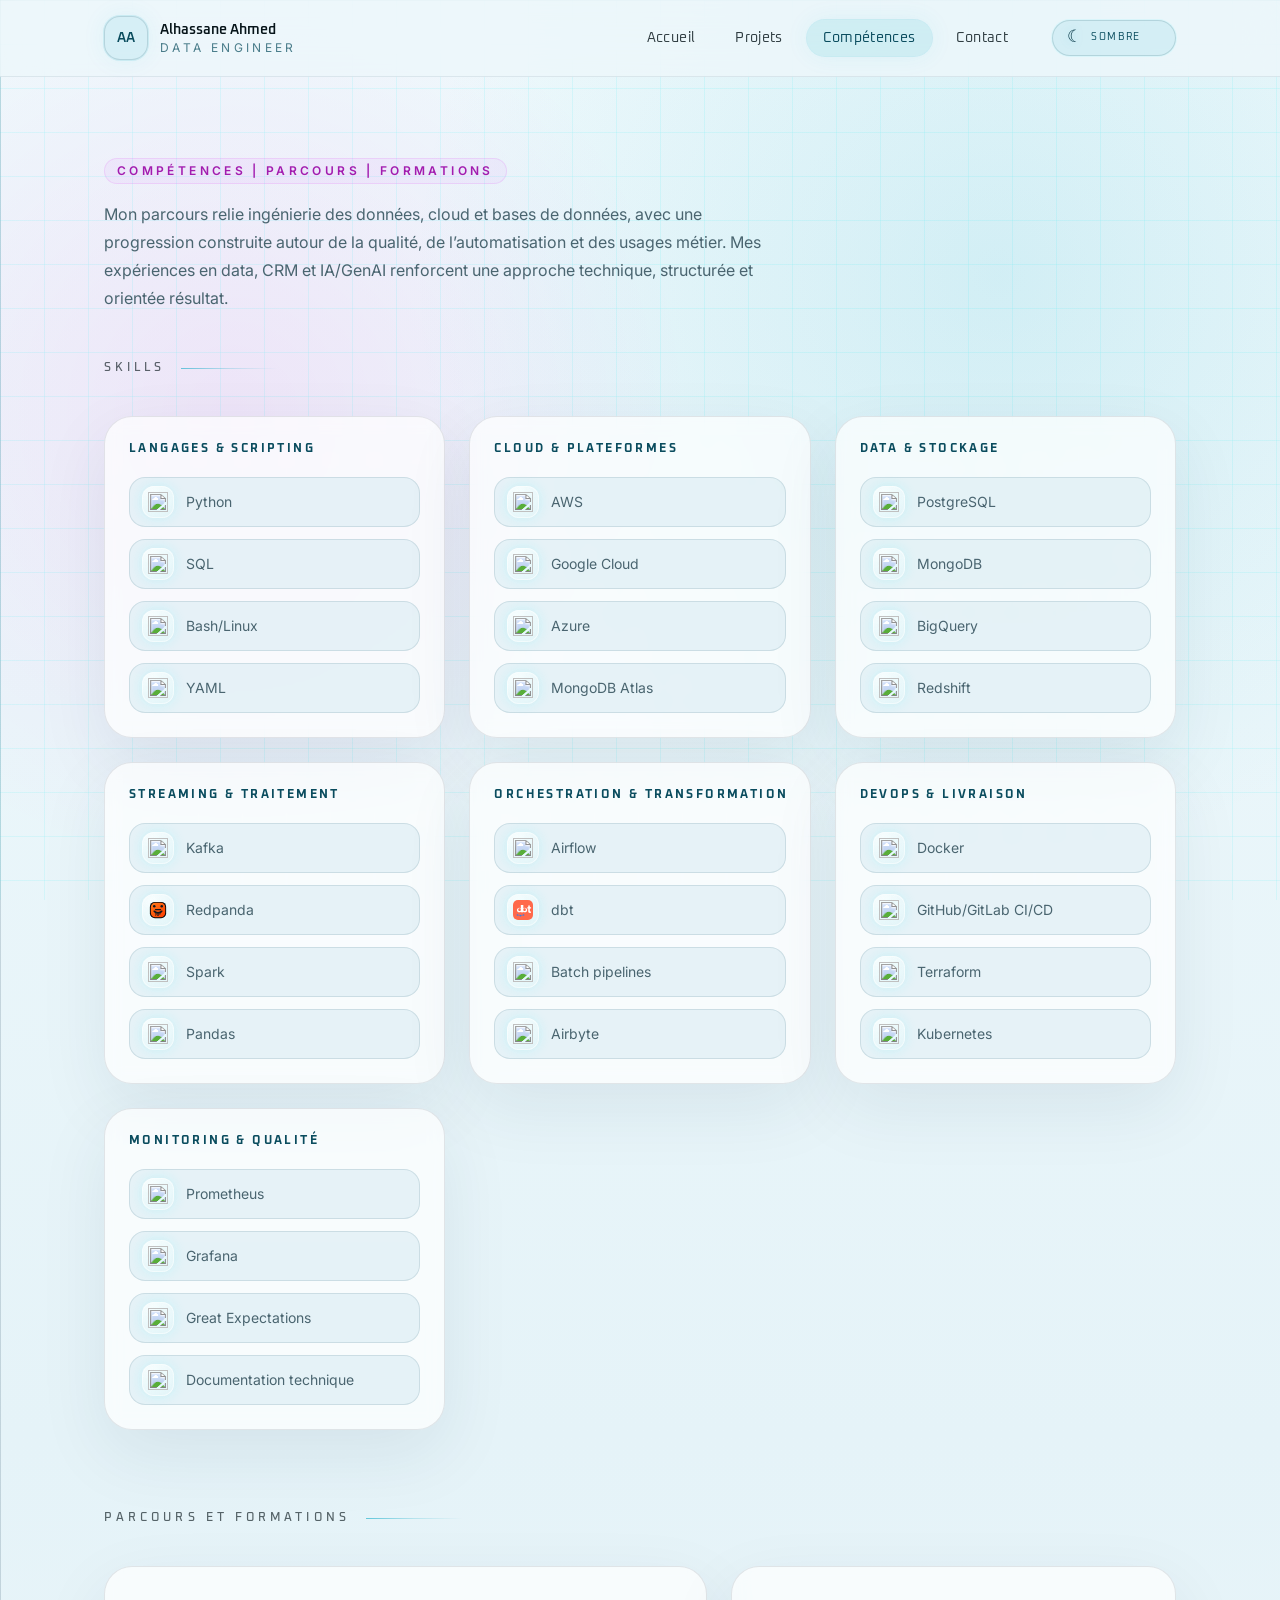
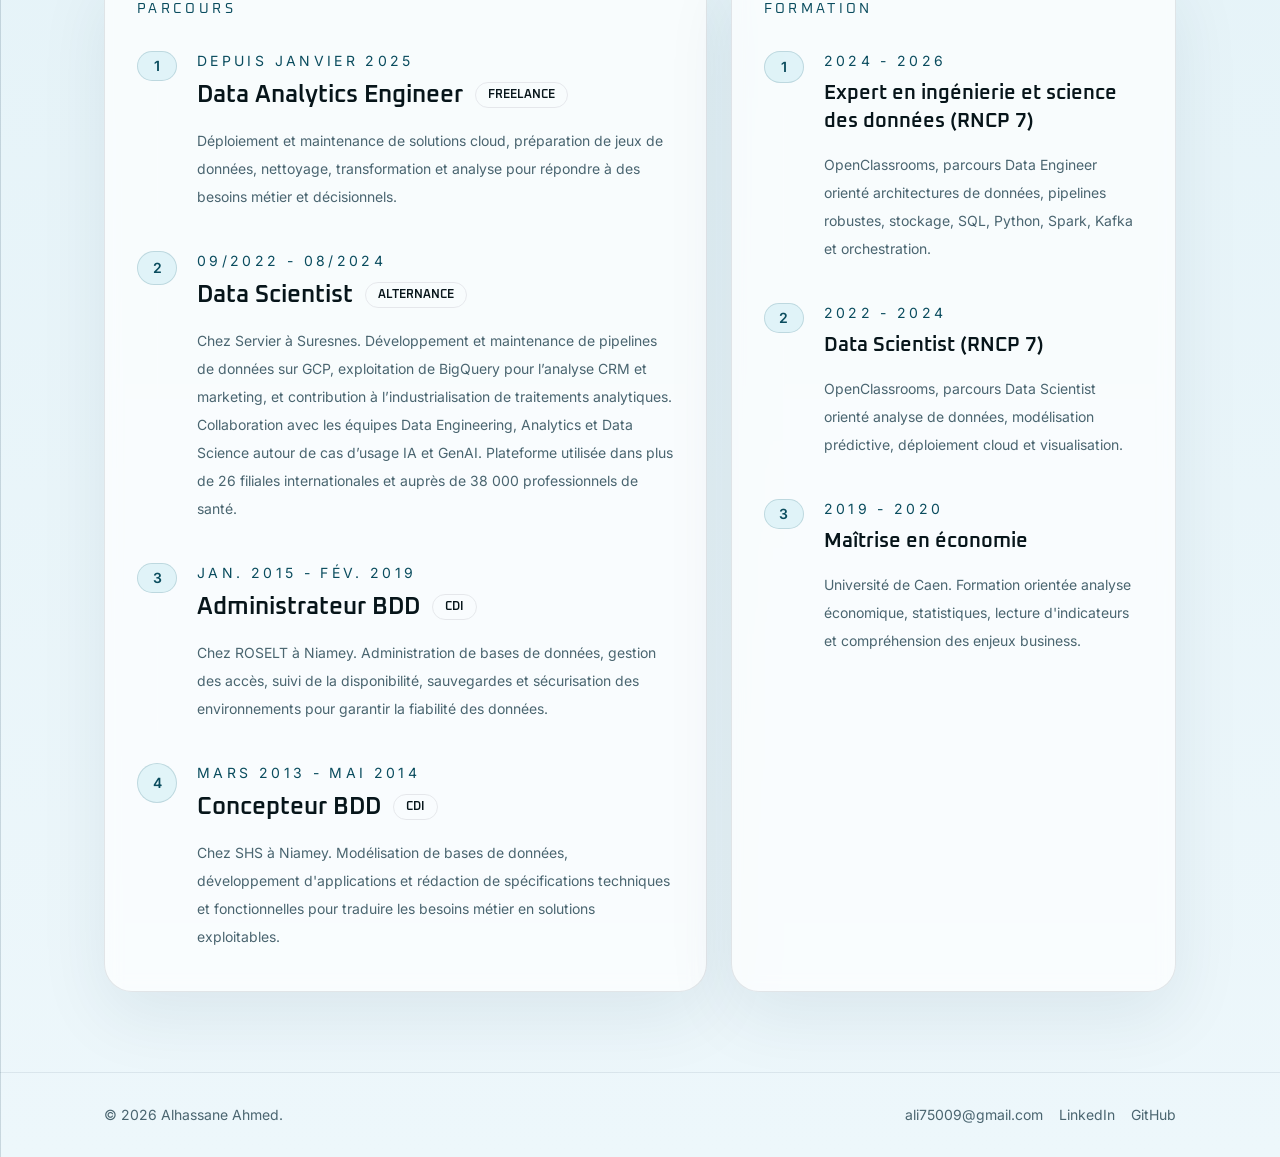
==== commit 1b7f732a: "Adjust education dates from CV" ====
--- a/competences/index.html
+++ b/competences/index.html
@@ -10,7 +10,7 @@
 Mon parcours relie ingénierie des données, cloud et bases de données, avec une progression construite autour de
       la qualité, de l’automatisation et des usages métier. Mes expériences en data, CRM et IA/GenAI renforcent une
       approche technique, structurée et orientée résultat.
-</p> <div class="mt-12"> <div class="flex items-center gap-4"> <span class="editorial-kicker">Skills</span> <span class="editorial-line hidden w-24 md:block"></span> </div> <div class="mt-10 grid gap-6 md:grid-cols-2 xl:grid-cols-3"> <section class="panel p-6"> <p class="tech-title whitespace-nowrap text-xs font-bold uppercase tracking-[0.2em] text-cyan-200/80">Langages &amp; scripting</p> <ul class="mt-5 grid gap-3 text-sm leading-7 text-slate-300"> <li class="skill-list-item flex items-center gap-3 rounded-2xl border border-cyan-300/10 bg-cyan-300/[0.03] px-3 py-2"> <span class="skill-icon-shell flex h-8 w-8 shrink-0 items-center justify-center rounded-xl"> <img src="https://cdn.jsdelivr.net/gh/devicons/devicon/icons/python/python-original.svg" alt="" class="h-5 w-5 object-contain" loading="lazy"> </span> <span>Python</span> </li><li class="skill-list-item flex items-center gap-3 rounded-2xl border border-cyan-300/10 bg-cyan-300/[0.03] px-3 py-2"> <span class="skill-icon-shell flex h-8 w-8 shrink-0 items-center justify-center rounded-xl"> <img src="https://cdn.jsdelivr.net/gh/devicons/devicon/icons/postgresql/postgresql-original.svg" alt="" class="h-5 w-5 object-contain" loading="lazy"> </span> <span>SQL</span> </li><li class="skill-list-item flex items-center gap-3 rounded-2xl border border-cyan-300/10 bg-cyan-300/[0.03] px-3 py-2"> <span class="skill-icon-shell flex h-8 w-8 shrink-0 items-center justify-center rounded-xl"> <img src="https://cdn.jsdelivr.net/gh/devicons/devicon/icons/linux/linux-original.svg" alt="" class="h-5 w-5 object-contain" loading="lazy"> </span> <span>Bash/Linux</span> </li><li class="skill-list-item flex items-center gap-3 rounded-2xl border border-cyan-300/10 bg-cyan-300/[0.03] px-3 py-2"> <span class="skill-icon-shell flex h-8 w-8 shrink-0 items-center justify-center rounded-xl"> <img src="https://cdn.jsdelivr.net/gh/devicons/devicon/icons/yaml/yaml-original.svg" alt="" class="h-5 w-5 object-contain" loading="lazy"> </span> <span>YAML</span> </li> </ul> </section><section class="panel p-6"> <p class="tech-title whitespace-nowrap text-xs font-bold uppercase tracking-[0.2em] text-cyan-200/80">Cloud &amp; plateformes</p> <ul class="mt-5 grid gap-3 text-sm leading-7 text-slate-300"> <li class="skill-list-item flex items-center gap-3 rounded-2xl border border-cyan-300/10 bg-cyan-300/[0.03] px-3 py-2"> <span class="skill-icon-shell flex h-8 w-8 shrink-0 items-center justify-center rounded-xl"> <img src="https://cdn.jsdelivr.net/gh/devicons/devicon/icons/amazonwebservices/amazonwebservices-original-wordmark.svg" alt="" class="h-5 w-5 object-contain" loading="lazy"> </span> <span>AWS</span> </li><li class="skill-list-item flex items-center gap-3 rounded-2xl border border-cyan-300/10 bg-cyan-300/[0.03] px-3 py-2"> <span class="skill-icon-shell flex h-8 w-8 shrink-0 items-center justify-center rounded-xl"> <img src="https://cdn.jsdelivr.net/gh/devicons/devicon/icons/googlecloud/googlecloud-original.svg" alt="" class="h-5 w-5 object-contain" loading="lazy"> </span> <span>Google Cloud</span> </li><li class="skill-list-item flex items-center gap-3 rounded-2xl border border-cyan-300/10 bg-cyan-300/[0.03] px-3 py-2"> <span class="skill-icon-shell flex h-8 w-8 shrink-0 items-center justify-center rounded-xl"> <img src="https://cdn.jsdelivr.net/gh/devicons/devicon/icons/azure/azure-original.svg" alt="" class="h-5 w-5 object-contain" loading="lazy"> </span> <span>Azure</span> </li><li class="skill-list-item flex items-center gap-3 rounded-2xl border border-cyan-300/10 bg-cyan-300/[0.03] px-3 py-2"> <span class="skill-icon-shell flex h-8 w-8 shrink-0 items-center justify-center rounded-xl"> <img src="https://cdn.jsdelivr.net/gh/devicons/devicon/icons/mongodb/mongodb-original.svg" alt="" class="h-5 w-5 object-contain" loading="lazy"> </span> <span>MongoDB Atlas</span> </li> </ul> </section><section class="panel p-6"> <p class="tech-title whitespace-nowrap text-xs font-bold uppercase tracking-[0.2em] text-cyan-200/80">Data &amp; stockage</p> <ul class="mt-5 grid gap-3 text-sm leading-7 text-slate-300"> <li class="skill-list-item flex items-center gap-3 rounded-2xl border border-cyan-300/10 bg-cyan-300/[0.03] px-3 py-2"> <span class="skill-icon-shell flex h-8 w-8 shrink-0 items-center justify-center rounded-xl"> <img src="https://cdn.jsdelivr.net/gh/devicons/devicon/icons/postgresql/postgresql-original.svg" alt="" class="h-5 w-5 object-contain" loading="lazy"> </span> <span>PostgreSQL</span> </li><li class="skill-list-item flex items-center gap-3 rounded-2xl border border-cyan-300/10 bg-cyan-300/[0.03] px-3 py-2"> <span class="skill-icon-shell flex h-8 w-8 shrink-0 items-center justify-center rounded-xl"> <img src="https://cdn.jsdelivr.net/gh/devicons/devicon/icons/mongodb/mongodb-original.svg" alt="" class="h-5 w-5 object-contain" loading="lazy"> </span> <span>MongoDB</span> </li><li class="skill-list-item flex items-center gap-3 rounded-2xl border border-cyan-300/10 bg-cyan-300/[0.03] px-3 py-2"> <span class="skill-icon-shell flex h-8 w-8 shrink-0 items-center justify-center rounded-xl"> <img src="https://cdn.jsdelivr.net/gh/devicons/devicon/icons/googlecloud/googlecloud-original.svg" alt="" class="h-5 w-5 object-contain" loading="lazy"> </span> <span>BigQuery</span> </li><li class="skill-list-item flex items-center gap-3 rounded-2xl border border-cyan-300/10 bg-cyan-300/[0.03] px-3 py-2"> <span class="skill-icon-shell flex h-8 w-8 shrink-0 items-center justify-center rounded-xl"> <img src="https://cdn.jsdelivr.net/gh/devicons/devicon/icons/amazonwebservices/amazonwebservices-original-wordmark.svg" alt="" class="h-5 w-5 object-contain" loading="lazy"> </span> <span>Redshift</span> </li> </ul> </section><section class="panel p-6"> <p class="tech-title whitespace-nowrap text-xs font-bold uppercase tracking-[0.2em] text-cyan-200/80">Streaming &amp; traitement</p> <ul class="mt-5 grid gap-3 text-sm leading-7 text-slate-300"> <li class="skill-list-item flex items-center gap-3 rounded-2xl border border-cyan-300/10 bg-cyan-300/[0.03] px-3 py-2"> <span class="skill-icon-shell flex h-8 w-8 shrink-0 items-center justify-center rounded-xl"> <img src="https://cdn.jsdelivr.net/gh/devicons/devicon/icons/apachekafka/apachekafka-original.svg" alt="" class="h-5 w-5 object-contain" loading="lazy"> </span> <span>Kafka</span> </li><li class="skill-list-item flex items-center gap-3 rounded-2xl border border-cyan-300/10 bg-cyan-300/[0.03] px-3 py-2"> <span class="skill-icon-shell flex h-8 w-8 shrink-0 items-center justify-center rounded-xl"> <img src="/redpanda-logo.svg" alt="" class="h-5 w-5 object-contain" loading="lazy"> </span> <span>Redpanda</span> </li><li class="skill-list-item flex items-center gap-3 rounded-2xl border border-cyan-300/10 bg-cyan-300/[0.03] px-3 py-2"> <span class="skill-icon-shell flex h-8 w-8 shrink-0 items-center justify-center rounded-xl"> <img src="https://cdn.jsdelivr.net/gh/devicons/devicon/icons/apachespark/apachespark-original.svg" alt="" class="h-5 w-5 object-contain" loading="lazy"> </span> <span>Spark</span> </li><li class="skill-list-item flex items-center gap-3 rounded-2xl border border-cyan-300/10 bg-cyan-300/[0.03] px-3 py-2"> <span class="skill-icon-shell flex h-8 w-8 shrink-0 items-center justify-center rounded-xl"> <img src="https://cdn.jsdelivr.net/gh/devicons/devicon/icons/pandas/pandas-original.svg" alt="" class="h-5 w-5 object-contain" loading="lazy"> </span> <span>Pandas</span> </li> </ul> </section><section class="panel p-6"> <p class="tech-title whitespace-nowrap text-xs font-bold uppercase tracking-[0.2em] text-cyan-200/80">Orchestration &amp; transformation</p> <ul class="mt-5 grid gap-3 text-sm leading-7 text-slate-300"> <li class="skill-list-item flex items-center gap-3 rounded-2xl border border-cyan-300/10 bg-cyan-300/[0.03] px-3 py-2"> <span class="skill-icon-shell flex h-8 w-8 shrink-0 items-center justify-center rounded-xl"> <img src="https://cdn.jsdelivr.net/gh/devicons/devicon/icons/apacheairflow/apacheairflow-original.svg" alt="" class="h-5 w-5 object-contain" loading="lazy"> </span> <span>Airflow</span> </li><li class="skill-list-item flex items-center gap-3 rounded-2xl border border-cyan-300/10 bg-cyan-300/[0.03] px-3 py-2"> <span class="skill-icon-shell flex h-8 w-8 shrink-0 items-center justify-center rounded-xl"> <img src="/dbt-logo.svg" alt="" class="h-5 w-5 object-contain" loading="lazy"> </span> <span>dbt</span> </li><li class="skill-list-item flex items-center gap-3 rounded-2xl border border-cyan-300/10 bg-cyan-300/[0.03] px-3 py-2"> <span class="skill-icon-shell flex h-8 w-8 shrink-0 items-center justify-center rounded-xl"> <img src="https://cdn.jsdelivr.net/gh/devicons/devicon/icons/python/python-original.svg" alt="" class="h-5 w-5 object-contain" loading="lazy"> </span> <span>Batch pipelines</span> </li><li class="skill-list-item flex items-center gap-3 rounded-2xl border border-cyan-300/10 bg-cyan-300/[0.03] px-3 py-2"> <span class="skill-icon-shell flex h-8 w-8 shrink-0 items-center justify-center rounded-xl"> <img src="https://cdn.simpleicons.org/airbyte/615EFF" alt="" class="h-5 w-5 object-contain" loading="lazy"> </span> <span>Airbyte</span> </li> </ul> </section><section class="panel p-6"> <p class="tech-title whitespace-nowrap text-xs font-bold uppercase tracking-[0.2em] text-cyan-200/80">DevOps &amp; livraison</p> <ul class="mt-5 grid gap-3 text-sm leading-7 text-slate-300"> <li class="skill-list-item flex items-center gap-3 rounded-2xl border border-cyan-300/10 bg-cyan-300/[0.03] px-3 py-2"> <span class="skill-icon-shell flex h-8 w-8 shrink-0 items-center justify-center rounded-xl"> <img src="https://cdn.jsdelivr.net/gh/devicons/devicon/icons/docker/docker-original.svg" alt="" class="h-5 w-5 object-contain" loading="lazy"> </span> <span>Docker</span> </li><li class="skill-list-item flex items-center gap-3 rounded-2xl border border-cyan-300/10 bg-cyan-300/[0.03] px-3 py-2"> <span class="skill-icon-shell flex h-8 w-8 shrink-0 items-center justify-center rounded-xl"> <img src="https://cdn.jsdelivr.net/gh/devicons/devicon/icons/github/github-original.svg" alt="" class="h-5 w-5 object-contain" loading="lazy"> </span> <span>GitHub/GitLab CI/CD</span> </li><li class="skill-list-item flex items-center gap-3 rounded-2xl border border-cyan-300/10 bg-cyan-300/[0.03] px-3 py-2"> <span class="skill-icon-shell flex h-8 w-8 shrink-0 items-center justify-center rounded-xl"> <img src="https://cdn.jsdelivr.net/gh/devicons/devicon/icons/terraform/terraform-original.svg" alt="" class="h-5 w-5 object-contain" loading="lazy"> </span> <span>Terraform</span> </li><li class="skill-list-item flex items-center gap-3 rounded-2xl border border-cyan-300/10 bg-cyan-300/[0.03] px-3 py-2"> <span class="skill-icon-shell flex h-8 w-8 shrink-0 items-center justify-center rounded-xl"> <img src="https://cdn.jsdelivr.net/gh/devicons/devicon/icons/kubernetes/kubernetes-plain.svg" alt="" class="h-5 w-5 object-contain" loading="lazy"> </span> <span>Kubernetes</span> </li> </ul> </section><section class="panel p-6"> <p class="tech-title whitespace-nowrap text-xs font-bold uppercase tracking-[0.2em] text-cyan-200/80">Monitoring &amp; qualité</p> <ul class="mt-5 grid gap-3 text-sm leading-7 text-slate-300"> <li class="skill-list-item flex items-center gap-3 rounded-2xl border border-cyan-300/10 bg-cyan-300/[0.03] px-3 py-2"> <span class="skill-icon-shell flex h-8 w-8 shrink-0 items-center justify-center rounded-xl"> <img src="https://cdn.jsdelivr.net/gh/devicons/devicon/icons/prometheus/prometheus-original.svg" alt="" class="h-5 w-5 object-contain" loading="lazy"> </span> <span>Prometheus</span> </li><li class="skill-list-item flex items-center gap-3 rounded-2xl border border-cyan-300/10 bg-cyan-300/[0.03] px-3 py-2"> <span class="skill-icon-shell flex h-8 w-8 shrink-0 items-center justify-center rounded-xl"> <img src="https://cdn.jsdelivr.net/gh/devicons/devicon/icons/grafana/grafana-original.svg" alt="" class="h-5 w-5 object-contain" loading="lazy"> </span> <span>Grafana</span> </li><li class="skill-list-item flex items-center gap-3 rounded-2xl border border-cyan-300/10 bg-cyan-300/[0.03] px-3 py-2"> <span class="skill-icon-shell flex h-8 w-8 shrink-0 items-center justify-center rounded-xl"> <img src="https://cdn.jsdelivr.net/gh/devicons/devicon/icons/pytest/pytest-original.svg" alt="" class="h-5 w-5 object-contain" loading="lazy"> </span> <span>Great Expectations</span> </li><li class="skill-list-item flex items-center gap-3 rounded-2xl border border-cyan-300/10 bg-cyan-300/[0.03] px-3 py-2"> <span class="skill-icon-shell flex h-8 w-8 shrink-0 items-center justify-center rounded-xl"> <img src="https://cdn.jsdelivr.net/gh/devicons/devicon/icons/markdown/markdown-original.svg" alt="" class="h-5 w-5 object-contain" loading="lazy"> </span> <span>Documentation technique</span> </li> </ul> </section> </div> </div> <div class="mt-20"> <div class="flex items-center gap-4"> <span class="editorial-kicker">Parcours et formations</span> <span class="editorial-line hidden w-24 md:block"></span> </div> </div> <div class="mt-10 grid gap-6 lg:grid-cols-[1.15fr_0.85fr]"> <div class="panel p-8"> <p class="tech-title mb-8 text-sm uppercase tracking-[0.24em] text-cyan-300">Parcours</p> <ol class="space-y-8"> <li class="flex gap-5"> <div class="flex flex-col items-center"> <span class="flex h-10 w-10 items-center justify-center rounded-full border border-cyan-400/20 bg-cyan-400/10 text-sm font-semibold text-cyan-200"> 1 </span> <span class="mt-3 h-full w-px bg-white/10"></span> </div> <div class="pb-2"> <p class="text-sm uppercase tracking-[0.24em] text-cyan-300/80">Depuis janvier 2025</p> <div class="mt-2 flex flex-wrap items-center gap-3"><h2 class="tech-title text-2xl font-semibold text-white">Data Analytics Engineer</h2><span class="tech-title ml-auto rounded-full border border-fuchsia-500/30 bg-fuchsia-500/15 px-3 py-1 text-xs font-semibold uppercase tracking-[0.18em] text-fuchsia-100">Freelance</span></div> <p class="mt-4 text-sm leading-7 text-slate-300">Déploiement et maintenance de solutions cloud, préparation de jeux de données, nettoyage, transformation et analyse pour répondre à des besoins métier et décisionnels.</p> </div> </li><li class="flex gap-5"> <div class="flex flex-col items-center"> <span class="flex h-10 w-10 items-center justify-center rounded-full border border-cyan-400/20 bg-cyan-400/10 text-sm font-semibold text-cyan-200"> 2 </span> <span class="mt-3 h-full w-px bg-white/10"></span> </div> <div class="pb-2"> <p class="text-sm uppercase tracking-[0.24em] text-cyan-300/80">09/2022 - 08/2024</p> <div class="mt-2 flex flex-wrap items-center gap-3"><h2 class="tech-title text-2xl font-semibold text-white">Data Scientist</h2><span class="tech-title ml-auto rounded-full border border-fuchsia-500/30 bg-fuchsia-500/15 px-3 py-1 text-xs font-semibold uppercase tracking-[0.18em] text-fuchsia-100">Alternance</span></div> <p class="mt-4 text-sm leading-7 text-slate-300">Chez Servier à Suresnes. Développement et maintenance de pipelines de données sur GCP, exploitation de BigQuery pour l’analyse CRM et marketing, et contribution à l’industrialisation de traitements analytiques. Collaboration avec les équipes Data Engineering, Analytics et Data Science autour de cas d’usage IA et GenAI. Plateforme utilisée dans plus de 26 filiales internationales et auprès de 38 000 professionnels de santé.</p> </div> </li><li class="flex gap-5"> <div class="flex flex-col items-center"> <span class="flex h-10 w-10 items-center justify-center rounded-full border border-cyan-400/20 bg-cyan-400/10 text-sm font-semibold text-cyan-200"> 3 </span> <span class="mt-3 h-full w-px bg-white/10"></span> </div> <div class="pb-2"> <p class="text-sm uppercase tracking-[0.24em] text-cyan-300/80">Jan. 2015 - fév. 2019</p> <div class="mt-2 flex flex-wrap items-center gap-3"><h2 class="tech-title text-2xl font-semibold text-white">Administrateur BDD</h2><span class="tech-title ml-auto rounded-full border border-fuchsia-500/30 bg-fuchsia-500/15 px-3 py-1 text-xs font-semibold uppercase tracking-[0.18em] text-fuchsia-100">CDI</span></div> <p class="mt-4 text-sm leading-7 text-slate-300">Chez ROSELT à Niamey. Administration de bases de données, gestion des accès, suivi de la disponibilité, sauvegardes et sécurisation des environnements pour garantir la fiabilité des données.</p> </div> </li><li class="flex gap-5"> <div class="flex flex-col items-center"> <span class="flex h-10 w-10 items-center justify-center rounded-full border border-cyan-400/20 bg-cyan-400/10 text-sm font-semibold text-cyan-200"> 4 </span>  </div> <div class="pb-2"> <p class="text-sm uppercase tracking-[0.24em] text-cyan-300/80">Mars 2013 - mai 2014</p> <div class="mt-2 flex flex-wrap items-center gap-3"><h2 class="tech-title text-2xl font-semibold text-white">Concepteur BDD</h2><span class="tech-title ml-auto rounded-full border border-fuchsia-500/30 bg-fuchsia-500/15 px-3 py-1 text-xs font-semibold uppercase tracking-[0.18em] text-fuchsia-100">CDI</span></div> <p class="mt-4 text-sm leading-7 text-slate-300">Chez SHS à Niamey. Modélisation de bases de données, développement d&#39;applications et rédaction de spécifications techniques et fonctionnelles pour traduire les besoins métier en solutions exploitables.</p> </div> </li> </ol> </div> <aside class="panel p-8"> <p class="tech-title mb-8 text-sm uppercase tracking-[0.24em] text-cyan-300">Formation</p> <ol class="space-y-8"> <li class="flex gap-5"> <div class="flex flex-col items-center"> <span class="flex h-10 w-10 items-center justify-center rounded-full border border-cyan-400/20 bg-cyan-400/10 text-sm font-semibold text-cyan-200"> 1 </span> <span class="mt-3 h-full w-px bg-white/10"></span> </div> <div class="pb-2"> <p class="text-sm uppercase tracking-[0.24em] text-cyan-300/80">2025 - 2026</p> <h2 class="tech-title mt-2 text-xl font-semibold text-white">Expert en ingénierie et science des données (RNCP 7)</h2> <p class="mt-4 text-sm leading-7 text-slate-300">OpenClassrooms, parcours Data Engineer orienté architectures de données, pipelines robustes, stockage, SQL, Python, Spark, Kafka et orchestration.</p> </div> </li><li class="flex gap-5"> <div class="flex flex-col items-center"> <span class="flex h-10 w-10 items-center justify-center rounded-full border border-cyan-400/20 bg-cyan-400/10 text-sm font-semibold text-cyan-200"> 2 </span> <span class="mt-3 h-full w-px bg-white/10"></span> </div> <div class="pb-2"> <p class="text-sm uppercase tracking-[0.24em] text-cyan-300/80">2022 - 2024</p> <h2 class="tech-title mt-2 text-xl font-semibold text-white">Data Scientist (RNCP 7)</h2> <p class="mt-4 text-sm leading-7 text-slate-300">OpenClassrooms, parcours Data Scientist orienté analyse de données, modélisation prédictive, déploiement cloud et visualisation.</p> </div> </li><li class="flex gap-5"> <div class="flex flex-col items-center"> <span class="flex h-10 w-10 items-center justify-center rounded-full border border-cyan-400/20 bg-cyan-400/10 text-sm font-semibold text-cyan-200"> 3 </span> <span class="mt-3 h-full w-px bg-white/10"></span> </div> <div class="pb-2"> <p class="text-sm uppercase tracking-[0.24em] text-cyan-300/80">2020 - 2021</p> <h2 class="tech-title mt-2 text-xl font-semibold text-white">Maîtrise en économie</h2> <p class="mt-4 text-sm leading-7 text-slate-300">Université de Caen. Formation orientée analyse économique, statistiques, lecture d&#39;indicateurs et compréhension des enjeux business.</p> </div> </li> </ol> </aside> </div> </section>  </main> <footer class="site-footer border-t border-white/5"> <div class="mx-auto flex max-w-6xl flex-col gap-4 px-6 py-8 text-sm text-slate-400 md:flex-row md:items-center md:justify-between md:px-10"> <p>© 2026 Alhassane Ahmed.</p> <div class="flex flex-wrap gap-4"> <a href="mailto:ali75009@gmail.com" class="transition hover:text-white">ali75009@gmail.com</a> <a href="https://www.linkedin.com/in/alhassaneahmed" target="_blank" rel="noreferrer" class="transition hover:text-white">
+</p> <div class="mt-12"> <div class="flex items-center gap-4"> <span class="editorial-kicker">Skills</span> <span class="editorial-line hidden w-24 md:block"></span> </div> <div class="mt-10 grid gap-6 md:grid-cols-2 xl:grid-cols-3"> <section class="panel p-6"> <p class="tech-title whitespace-nowrap text-xs font-bold uppercase tracking-[0.2em] text-cyan-200/80">Langages &amp; scripting</p> <ul class="mt-5 grid gap-3 text-sm leading-7 text-slate-300"> <li class="skill-list-item flex items-center gap-3 rounded-2xl border border-cyan-300/10 bg-cyan-300/[0.03] px-3 py-2"> <span class="skill-icon-shell flex h-8 w-8 shrink-0 items-center justify-center rounded-xl"> <img src="https://cdn.jsdelivr.net/gh/devicons/devicon/icons/python/python-original.svg" alt="" class="h-5 w-5 object-contain" loading="lazy"> </span> <span>Python</span> </li><li class="skill-list-item flex items-center gap-3 rounded-2xl border border-cyan-300/10 bg-cyan-300/[0.03] px-3 py-2"> <span class="skill-icon-shell flex h-8 w-8 shrink-0 items-center justify-center rounded-xl"> <img src="https://cdn.jsdelivr.net/gh/devicons/devicon/icons/postgresql/postgresql-original.svg" alt="" class="h-5 w-5 object-contain" loading="lazy"> </span> <span>SQL</span> </li><li class="skill-list-item flex items-center gap-3 rounded-2xl border border-cyan-300/10 bg-cyan-300/[0.03] px-3 py-2"> <span class="skill-icon-shell flex h-8 w-8 shrink-0 items-center justify-center rounded-xl"> <img src="https://cdn.jsdelivr.net/gh/devicons/devicon/icons/linux/linux-original.svg" alt="" class="h-5 w-5 object-contain" loading="lazy"> </span> <span>Bash/Linux</span> </li><li class="skill-list-item flex items-center gap-3 rounded-2xl border border-cyan-300/10 bg-cyan-300/[0.03] px-3 py-2"> <span class="skill-icon-shell flex h-8 w-8 shrink-0 items-center justify-center rounded-xl"> <img src="https://cdn.jsdelivr.net/gh/devicons/devicon/icons/yaml/yaml-original.svg" alt="" class="h-5 w-5 object-contain" loading="lazy"> </span> <span>YAML</span> </li> </ul> </section><section class="panel p-6"> <p class="tech-title whitespace-nowrap text-xs font-bold uppercase tracking-[0.2em] text-cyan-200/80">Cloud &amp; plateformes</p> <ul class="mt-5 grid gap-3 text-sm leading-7 text-slate-300"> <li class="skill-list-item flex items-center gap-3 rounded-2xl border border-cyan-300/10 bg-cyan-300/[0.03] px-3 py-2"> <span class="skill-icon-shell flex h-8 w-8 shrink-0 items-center justify-center rounded-xl"> <img src="https://cdn.jsdelivr.net/gh/devicons/devicon/icons/amazonwebservices/amazonwebservices-original-wordmark.svg" alt="" class="h-5 w-5 object-contain" loading="lazy"> </span> <span>AWS</span> </li><li class="skill-list-item flex items-center gap-3 rounded-2xl border border-cyan-300/10 bg-cyan-300/[0.03] px-3 py-2"> <span class="skill-icon-shell flex h-8 w-8 shrink-0 items-center justify-center rounded-xl"> <img src="https://cdn.jsdelivr.net/gh/devicons/devicon/icons/googlecloud/googlecloud-original.svg" alt="" class="h-5 w-5 object-contain" loading="lazy"> </span> <span>Google Cloud</span> </li><li class="skill-list-item flex items-center gap-3 rounded-2xl border border-cyan-300/10 bg-cyan-300/[0.03] px-3 py-2"> <span class="skill-icon-shell flex h-8 w-8 shrink-0 items-center justify-center rounded-xl"> <img src="https://cdn.jsdelivr.net/gh/devicons/devicon/icons/azure/azure-original.svg" alt="" class="h-5 w-5 object-contain" loading="lazy"> </span> <span>Azure</span> </li><li class="skill-list-item flex items-center gap-3 rounded-2xl border border-cyan-300/10 bg-cyan-300/[0.03] px-3 py-2"> <span class="skill-icon-shell flex h-8 w-8 shrink-0 items-center justify-center rounded-xl"> <img src="https://cdn.jsdelivr.net/gh/devicons/devicon/icons/mongodb/mongodb-original.svg" alt="" class="h-5 w-5 object-contain" loading="lazy"> </span> <span>MongoDB Atlas</span> </li> </ul> </section><section class="panel p-6"> <p class="tech-title whitespace-nowrap text-xs font-bold uppercase tracking-[0.2em] text-cyan-200/80">Data &amp; stockage</p> <ul class="mt-5 grid gap-3 text-sm leading-7 text-slate-300"> <li class="skill-list-item flex items-center gap-3 rounded-2xl border border-cyan-300/10 bg-cyan-300/[0.03] px-3 py-2"> <span class="skill-icon-shell flex h-8 w-8 shrink-0 items-center justify-center rounded-xl"> <img src="https://cdn.jsdelivr.net/gh/devicons/devicon/icons/postgresql/postgresql-original.svg" alt="" class="h-5 w-5 object-contain" loading="lazy"> </span> <span>PostgreSQL</span> </li><li class="skill-list-item flex items-center gap-3 rounded-2xl border border-cyan-300/10 bg-cyan-300/[0.03] px-3 py-2"> <span class="skill-icon-shell flex h-8 w-8 shrink-0 items-center justify-center rounded-xl"> <img src="https://cdn.jsdelivr.net/gh/devicons/devicon/icons/mongodb/mongodb-original.svg" alt="" class="h-5 w-5 object-contain" loading="lazy"> </span> <span>MongoDB</span> </li><li class="skill-list-item flex items-center gap-3 rounded-2xl border border-cyan-300/10 bg-cyan-300/[0.03] px-3 py-2"> <span class="skill-icon-shell flex h-8 w-8 shrink-0 items-center justify-center rounded-xl"> <img src="https://cdn.jsdelivr.net/gh/devicons/devicon/icons/googlecloud/googlecloud-original.svg" alt="" class="h-5 w-5 object-contain" loading="lazy"> </span> <span>BigQuery</span> </li><li class="skill-list-item flex items-center gap-3 rounded-2xl border border-cyan-300/10 bg-cyan-300/[0.03] px-3 py-2"> <span class="skill-icon-shell flex h-8 w-8 shrink-0 items-center justify-center rounded-xl"> <img src="https://cdn.jsdelivr.net/gh/devicons/devicon/icons/amazonwebservices/amazonwebservices-original-wordmark.svg" alt="" class="h-5 w-5 object-contain" loading="lazy"> </span> <span>Redshift</span> </li> </ul> </section><section class="panel p-6"> <p class="tech-title whitespace-nowrap text-xs font-bold uppercase tracking-[0.2em] text-cyan-200/80">Streaming &amp; traitement</p> <ul class="mt-5 grid gap-3 text-sm leading-7 text-slate-300"> <li class="skill-list-item flex items-center gap-3 rounded-2xl border border-cyan-300/10 bg-cyan-300/[0.03] px-3 py-2"> <span class="skill-icon-shell flex h-8 w-8 shrink-0 items-center justify-center rounded-xl"> <img src="https://cdn.jsdelivr.net/gh/devicons/devicon/icons/apachekafka/apachekafka-original.svg" alt="" class="h-5 w-5 object-contain" loading="lazy"> </span> <span>Kafka</span> </li><li class="skill-list-item flex items-center gap-3 rounded-2xl border border-cyan-300/10 bg-cyan-300/[0.03] px-3 py-2"> <span class="skill-icon-shell flex h-8 w-8 shrink-0 items-center justify-center rounded-xl"> <img src="/redpanda-logo.svg" alt="" class="h-5 w-5 object-contain" loading="lazy"> </span> <span>Redpanda</span> </li><li class="skill-list-item flex items-center gap-3 rounded-2xl border border-cyan-300/10 bg-cyan-300/[0.03] px-3 py-2"> <span class="skill-icon-shell flex h-8 w-8 shrink-0 items-center justify-center rounded-xl"> <img src="https://cdn.jsdelivr.net/gh/devicons/devicon/icons/apachespark/apachespark-original.svg" alt="" class="h-5 w-5 object-contain" loading="lazy"> </span> <span>Spark</span> </li><li class="skill-list-item flex items-center gap-3 rounded-2xl border border-cyan-300/10 bg-cyan-300/[0.03] px-3 py-2"> <span class="skill-icon-shell flex h-8 w-8 shrink-0 items-center justify-center rounded-xl"> <img src="https://cdn.jsdelivr.net/gh/devicons/devicon/icons/pandas/pandas-original.svg" alt="" class="h-5 w-5 object-contain" loading="lazy"> </span> <span>Pandas</span> </li> </ul> </section><section class="panel p-6"> <p class="tech-title whitespace-nowrap text-xs font-bold uppercase tracking-[0.2em] text-cyan-200/80">Orchestration &amp; transformation</p> <ul class="mt-5 grid gap-3 text-sm leading-7 text-slate-300"> <li class="skill-list-item flex items-center gap-3 rounded-2xl border border-cyan-300/10 bg-cyan-300/[0.03] px-3 py-2"> <span class="skill-icon-shell flex h-8 w-8 shrink-0 items-center justify-center rounded-xl"> <img src="https://cdn.jsdelivr.net/gh/devicons/devicon/icons/apacheairflow/apacheairflow-original.svg" alt="" class="h-5 w-5 object-contain" loading="lazy"> </span> <span>Airflow</span> </li><li class="skill-list-item flex items-center gap-3 rounded-2xl border border-cyan-300/10 bg-cyan-300/[0.03] px-3 py-2"> <span class="skill-icon-shell flex h-8 w-8 shrink-0 items-center justify-center rounded-xl"> <img src="/dbt-logo.svg" alt="" class="h-5 w-5 object-contain" loading="lazy"> </span> <span>dbt</span> </li><li class="skill-list-item flex items-center gap-3 rounded-2xl border border-cyan-300/10 bg-cyan-300/[0.03] px-3 py-2"> <span class="skill-icon-shell flex h-8 w-8 shrink-0 items-center justify-center rounded-xl"> <img src="https://cdn.jsdelivr.net/gh/devicons/devicon/icons/python/python-original.svg" alt="" class="h-5 w-5 object-contain" loading="lazy"> </span> <span>Batch pipelines</span> </li><li class="skill-list-item flex items-center gap-3 rounded-2xl border border-cyan-300/10 bg-cyan-300/[0.03] px-3 py-2"> <span class="skill-icon-shell flex h-8 w-8 shrink-0 items-center justify-center rounded-xl"> <img src="https://cdn.simpleicons.org/airbyte/615EFF" alt="" class="h-5 w-5 object-contain" loading="lazy"> </span> <span>Airbyte</span> </li> </ul> </section><section class="panel p-6"> <p class="tech-title whitespace-nowrap text-xs font-bold uppercase tracking-[0.2em] text-cyan-200/80">DevOps &amp; livraison</p> <ul class="mt-5 grid gap-3 text-sm leading-7 text-slate-300"> <li class="skill-list-item flex items-center gap-3 rounded-2xl border border-cyan-300/10 bg-cyan-300/[0.03] px-3 py-2"> <span class="skill-icon-shell flex h-8 w-8 shrink-0 items-center justify-center rounded-xl"> <img src="https://cdn.jsdelivr.net/gh/devicons/devicon/icons/docker/docker-original.svg" alt="" class="h-5 w-5 object-contain" loading="lazy"> </span> <span>Docker</span> </li><li class="skill-list-item flex items-center gap-3 rounded-2xl border border-cyan-300/10 bg-cyan-300/[0.03] px-3 py-2"> <span class="skill-icon-shell flex h-8 w-8 shrink-0 items-center justify-center rounded-xl"> <img src="https://cdn.jsdelivr.net/gh/devicons/devicon/icons/github/github-original.svg" alt="" class="h-5 w-5 object-contain" loading="lazy"> </span> <span>GitHub/GitLab CI/CD</span> </li><li class="skill-list-item flex items-center gap-3 rounded-2xl border border-cyan-300/10 bg-cyan-300/[0.03] px-3 py-2"> <span class="skill-icon-shell flex h-8 w-8 shrink-0 items-center justify-center rounded-xl"> <img src="https://cdn.jsdelivr.net/gh/devicons/devicon/icons/terraform/terraform-original.svg" alt="" class="h-5 w-5 object-contain" loading="lazy"> </span> <span>Terraform</span> </li><li class="skill-list-item flex items-center gap-3 rounded-2xl border border-cyan-300/10 bg-cyan-300/[0.03] px-3 py-2"> <span class="skill-icon-shell flex h-8 w-8 shrink-0 items-center justify-center rounded-xl"> <img src="https://cdn.jsdelivr.net/gh/devicons/devicon/icons/kubernetes/kubernetes-plain.svg" alt="" class="h-5 w-5 object-contain" loading="lazy"> </span> <span>Kubernetes</span> </li> </ul> </section><section class="panel p-6"> <p class="tech-title whitespace-nowrap text-xs font-bold uppercase tracking-[0.2em] text-cyan-200/80">Monitoring &amp; qualité</p> <ul class="mt-5 grid gap-3 text-sm leading-7 text-slate-300"> <li class="skill-list-item flex items-center gap-3 rounded-2xl border border-cyan-300/10 bg-cyan-300/[0.03] px-3 py-2"> <span class="skill-icon-shell flex h-8 w-8 shrink-0 items-center justify-center rounded-xl"> <img src="https://cdn.jsdelivr.net/gh/devicons/devicon/icons/prometheus/prometheus-original.svg" alt="" class="h-5 w-5 object-contain" loading="lazy"> </span> <span>Prometheus</span> </li><li class="skill-list-item flex items-center gap-3 rounded-2xl border border-cyan-300/10 bg-cyan-300/[0.03] px-3 py-2"> <span class="skill-icon-shell flex h-8 w-8 shrink-0 items-center justify-center rounded-xl"> <img src="https://cdn.jsdelivr.net/gh/devicons/devicon/icons/grafana/grafana-original.svg" alt="" class="h-5 w-5 object-contain" loading="lazy"> </span> <span>Grafana</span> </li><li class="skill-list-item flex items-center gap-3 rounded-2xl border border-cyan-300/10 bg-cyan-300/[0.03] px-3 py-2"> <span class="skill-icon-shell flex h-8 w-8 shrink-0 items-center justify-center rounded-xl"> <img src="https://cdn.jsdelivr.net/gh/devicons/devicon/icons/pytest/pytest-original.svg" alt="" class="h-5 w-5 object-contain" loading="lazy"> </span> <span>Great Expectations</span> </li><li class="skill-list-item flex items-center gap-3 rounded-2xl border border-cyan-300/10 bg-cyan-300/[0.03] px-3 py-2"> <span class="skill-icon-shell flex h-8 w-8 shrink-0 items-center justify-center rounded-xl"> <img src="https://cdn.jsdelivr.net/gh/devicons/devicon/icons/markdown/markdown-original.svg" alt="" class="h-5 w-5 object-contain" loading="lazy"> </span> <span>Documentation technique</span> </li> </ul> </section> </div> </div> <div class="mt-20"> <div class="flex items-center gap-4"> <span class="editorial-kicker">Parcours et formations</span> <span class="editorial-line hidden w-24 md:block"></span> </div> </div> <div class="mt-10 grid gap-6 lg:grid-cols-[1.15fr_0.85fr]"> <div class="panel p-8"> <p class="tech-title mb-8 text-sm uppercase tracking-[0.24em] text-cyan-300">Parcours</p> <ol class="space-y-8"> <li class="flex gap-5"> <div class="flex flex-col items-center"> <span class="flex h-10 w-10 items-center justify-center rounded-full border border-cyan-400/20 bg-cyan-400/10 text-sm font-semibold text-cyan-200"> 1 </span> <span class="mt-3 h-full w-px bg-white/10"></span> </div> <div class="pb-2"> <p class="text-sm uppercase tracking-[0.24em] text-cyan-300/80">Depuis janvier 2025</p> <div class="mt-2 flex flex-wrap items-center gap-3"><h2 class="tech-title text-2xl font-semibold text-white">Data Analytics Engineer</h2><span class="tech-title ml-auto rounded-full border border-fuchsia-500/30 bg-fuchsia-500/15 px-3 py-1 text-xs font-semibold uppercase tracking-[0.18em] text-fuchsia-100">Freelance</span></div> <p class="mt-4 text-sm leading-7 text-slate-300">Déploiement et maintenance de solutions cloud, préparation de jeux de données, nettoyage, transformation et analyse pour répondre à des besoins métier et décisionnels.</p> </div> </li><li class="flex gap-5"> <div class="flex flex-col items-center"> <span class="flex h-10 w-10 items-center justify-center rounded-full border border-cyan-400/20 bg-cyan-400/10 text-sm font-semibold text-cyan-200"> 2 </span> <span class="mt-3 h-full w-px bg-white/10"></span> </div> <div class="pb-2"> <p class="text-sm uppercase tracking-[0.24em] text-cyan-300/80">09/2022 - 08/2024</p> <div class="mt-2 flex flex-wrap items-center gap-3"><h2 class="tech-title text-2xl font-semibold text-white">Data Scientist</h2><span class="tech-title ml-auto rounded-full border border-fuchsia-500/30 bg-fuchsia-500/15 px-3 py-1 text-xs font-semibold uppercase tracking-[0.18em] text-fuchsia-100">Alternance</span></div> <p class="mt-4 text-sm leading-7 text-slate-300">Chez Servier à Suresnes. Développement et maintenance de pipelines de données sur GCP, exploitation de BigQuery pour l’analyse CRM et marketing, et contribution à l’industrialisation de traitements analytiques. Collaboration avec les équipes Data Engineering, Analytics et Data Science autour de cas d’usage IA et GenAI. Plateforme utilisée dans plus de 26 filiales internationales et auprès de 38 000 professionnels de santé.</p> </div> </li><li class="flex gap-5"> <div class="flex flex-col items-center"> <span class="flex h-10 w-10 items-center justify-center rounded-full border border-cyan-400/20 bg-cyan-400/10 text-sm font-semibold text-cyan-200"> 3 </span> <span class="mt-3 h-full w-px bg-white/10"></span> </div> <div class="pb-2"> <p class="text-sm uppercase tracking-[0.24em] text-cyan-300/80">Jan. 2015 - fév. 2019</p> <div class="mt-2 flex flex-wrap items-center gap-3"><h2 class="tech-title text-2xl font-semibold text-white">Administrateur BDD</h2><span class="tech-title ml-auto rounded-full border border-fuchsia-500/30 bg-fuchsia-500/15 px-3 py-1 text-xs font-semibold uppercase tracking-[0.18em] text-fuchsia-100">CDI</span></div> <p class="mt-4 text-sm leading-7 text-slate-300">Chez ROSELT à Niamey. Administration de bases de données, gestion des accès, suivi de la disponibilité, sauvegardes et sécurisation des environnements pour garantir la fiabilité des données.</p> </div> </li><li class="flex gap-5"> <div class="flex flex-col items-center"> <span class="flex h-10 w-10 items-center justify-center rounded-full border border-cyan-400/20 bg-cyan-400/10 text-sm font-semibold text-cyan-200"> 4 </span>  </div> <div class="pb-2"> <p class="text-sm uppercase tracking-[0.24em] text-cyan-300/80">Mars 2013 - mai 2014</p> <div class="mt-2 flex flex-wrap items-center gap-3"><h2 class="tech-title text-2xl font-semibold text-white">Concepteur BDD</h2><span class="tech-title ml-auto rounded-full border border-fuchsia-500/30 bg-fuchsia-500/15 px-3 py-1 text-xs font-semibold uppercase tracking-[0.18em] text-fuchsia-100">CDI</span></div> <p class="mt-4 text-sm leading-7 text-slate-300">Chez SHS à Niamey. Modélisation de bases de données, développement d&#39;applications et rédaction de spécifications techniques et fonctionnelles pour traduire les besoins métier en solutions exploitables.</p> </div> </li> </ol> </div> <aside class="panel p-8"> <p class="tech-title mb-8 text-sm uppercase tracking-[0.24em] text-cyan-300">Formation</p> <ol class="space-y-8"> <li class="flex gap-5"> <div class="flex flex-col items-center"> <span class="flex h-10 w-10 items-center justify-center rounded-full border border-cyan-400/20 bg-cyan-400/10 text-sm font-semibold text-cyan-200"> 1 </span> <span class="mt-3 h-full w-px bg-white/10"></span> </div> <div class="pb-2"> <p class="text-sm uppercase tracking-[0.24em] text-cyan-300/80">2024 - 2026</p> <h2 class="tech-title mt-2 text-xl font-semibold text-white">Expert en ingénierie et science des données (RNCP 7)</h2> <p class="mt-4 text-sm leading-7 text-slate-300">OpenClassrooms, parcours Data Engineer orienté architectures de données, pipelines robustes, stockage, SQL, Python, Spark, Kafka et orchestration.</p> </div> </li><li class="flex gap-5"> <div class="flex flex-col items-center"> <span class="flex h-10 w-10 items-center justify-center rounded-full border border-cyan-400/20 bg-cyan-400/10 text-sm font-semibold text-cyan-200"> 2 </span> <span class="mt-3 h-full w-px bg-white/10"></span> </div> <div class="pb-2"> <p class="text-sm uppercase tracking-[0.24em] text-cyan-300/80">2022 - 2024</p> <h2 class="tech-title mt-2 text-xl font-semibold text-white">Data Scientist (RNCP 7)</h2> <p class="mt-4 text-sm leading-7 text-slate-300">OpenClassrooms, parcours Data Scientist orienté analyse de données, modélisation prédictive, déploiement cloud et visualisation.</p> </div> </li><li class="flex gap-5"> <div class="flex flex-col items-center"> <span class="flex h-10 w-10 items-center justify-center rounded-full border border-cyan-400/20 bg-cyan-400/10 text-sm font-semibold text-cyan-200"> 3 </span> <span class="mt-3 h-full w-px bg-white/10"></span> </div> <div class="pb-2"> <p class="text-sm uppercase tracking-[0.24em] text-cyan-300/80">2019 - 2020</p> <h2 class="tech-title mt-2 text-xl font-semibold text-white">Maîtrise en économie</h2> <p class="mt-4 text-sm leading-7 text-slate-300">Université de Caen. Formation orientée analyse économique, statistiques, lecture d&#39;indicateurs et compréhension des enjeux business.</p> </div> </li> </ol> </aside> </div> </section>  </main> <footer class="site-footer border-t border-white/5"> <div class="mx-auto flex max-w-6xl flex-col gap-4 px-6 py-8 text-sm text-slate-400 md:flex-row md:items-center md:justify-between md:px-10"> <p>© 2026 Alhassane Ahmed.</p> <div class="flex flex-wrap gap-4"> <a href="mailto:ali75009@gmail.com" class="transition hover:text-white">ali75009@gmail.com</a> <a href="https://www.linkedin.com/in/alhassaneahmed" target="_blank" rel="noreferrer" class="transition hover:text-white">
 LinkedIn
 </a> <a href="https://github.com/alhassane-lab" target="_blank" rel="noreferrer" class="transition hover:text-white">
 GitHub
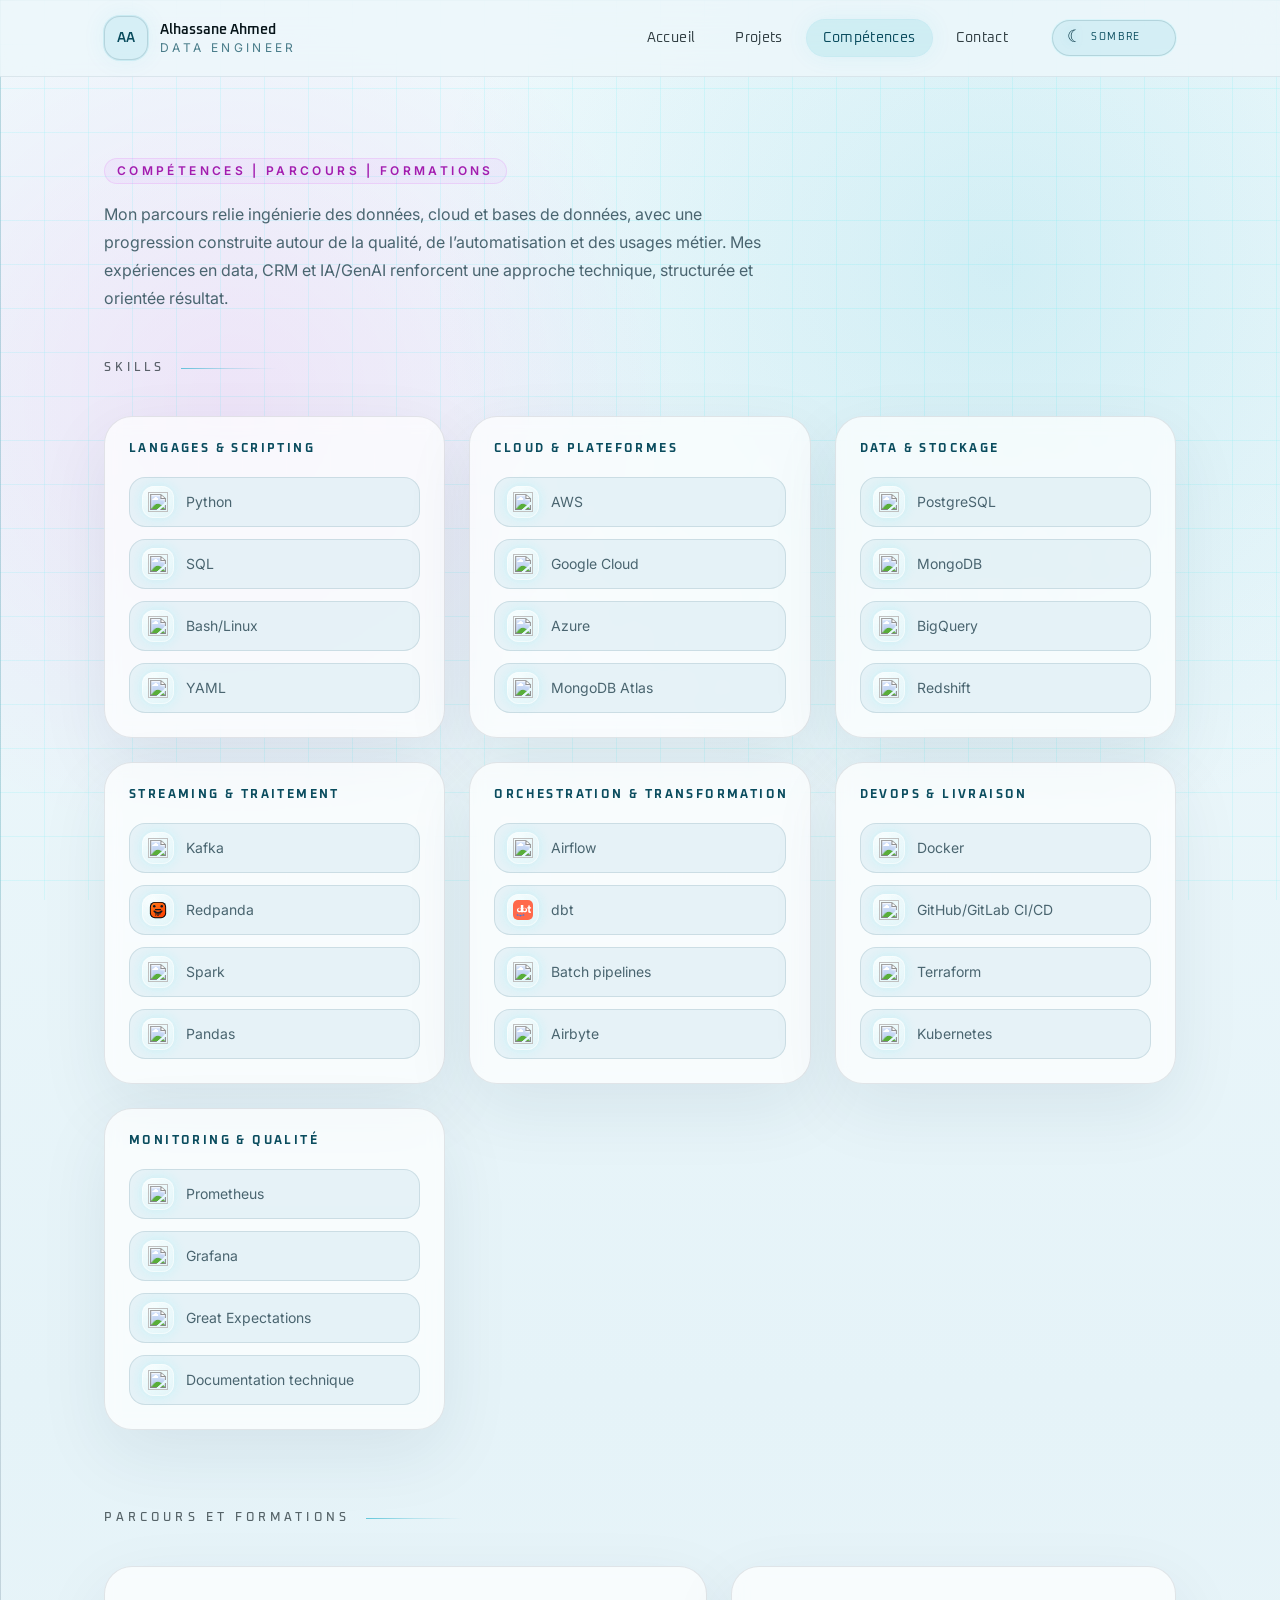
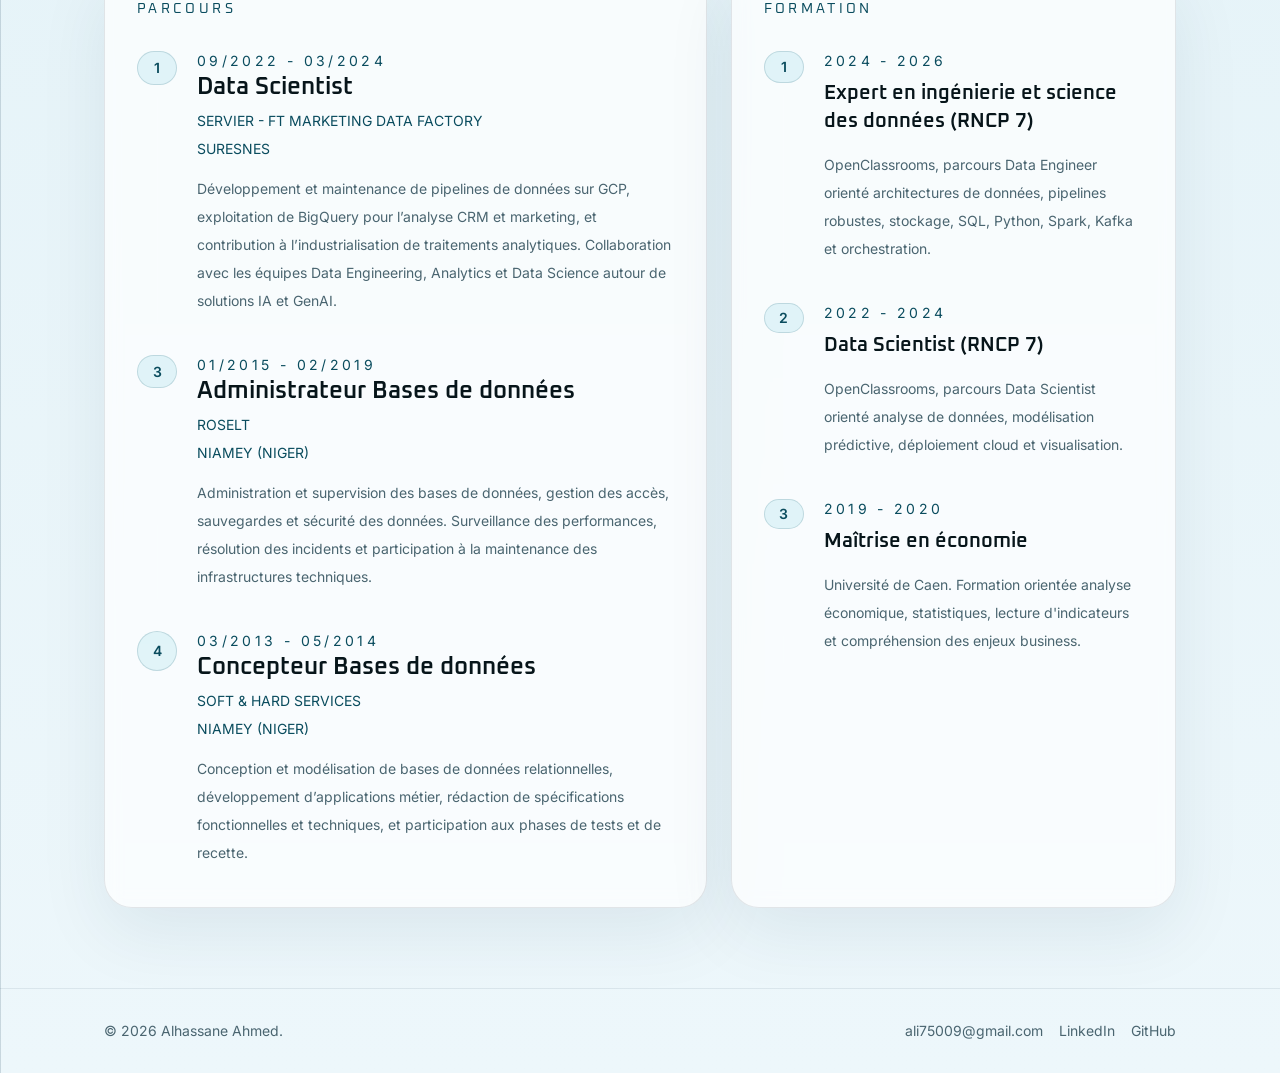
==== commit 902b8773: "Align experience entries with CV" ====
--- a/competences/index.html
+++ b/competences/index.html
@@ -10,7 +10,7 @@
 Mon parcours relie ingénierie des données, cloud et bases de données, avec une progression construite autour de
       la qualité, de l’automatisation et des usages métier. Mes expériences en data, CRM et IA/GenAI renforcent une
       approche technique, structurée et orientée résultat.
-</p> <div class="mt-12"> <div class="flex items-center gap-4"> <span class="editorial-kicker">Skills</span> <span class="editorial-line hidden w-24 md:block"></span> </div> <div class="mt-10 grid gap-6 md:grid-cols-2 xl:grid-cols-3"> <section class="panel p-6"> <p class="tech-title whitespace-nowrap text-xs font-bold uppercase tracking-[0.2em] text-cyan-200/80">Langages &amp; scripting</p> <ul class="mt-5 grid gap-3 text-sm leading-7 text-slate-300"> <li class="skill-list-item flex items-center gap-3 rounded-2xl border border-cyan-300/10 bg-cyan-300/[0.03] px-3 py-2"> <span class="skill-icon-shell flex h-8 w-8 shrink-0 items-center justify-center rounded-xl"> <img src="https://cdn.jsdelivr.net/gh/devicons/devicon/icons/python/python-original.svg" alt="" class="h-5 w-5 object-contain" loading="lazy"> </span> <span>Python</span> </li><li class="skill-list-item flex items-center gap-3 rounded-2xl border border-cyan-300/10 bg-cyan-300/[0.03] px-3 py-2"> <span class="skill-icon-shell flex h-8 w-8 shrink-0 items-center justify-center rounded-xl"> <img src="https://cdn.jsdelivr.net/gh/devicons/devicon/icons/postgresql/postgresql-original.svg" alt="" class="h-5 w-5 object-contain" loading="lazy"> </span> <span>SQL</span> </li><li class="skill-list-item flex items-center gap-3 rounded-2xl border border-cyan-300/10 bg-cyan-300/[0.03] px-3 py-2"> <span class="skill-icon-shell flex h-8 w-8 shrink-0 items-center justify-center rounded-xl"> <img src="https://cdn.jsdelivr.net/gh/devicons/devicon/icons/linux/linux-original.svg" alt="" class="h-5 w-5 object-contain" loading="lazy"> </span> <span>Bash/Linux</span> </li><li class="skill-list-item flex items-center gap-3 rounded-2xl border border-cyan-300/10 bg-cyan-300/[0.03] px-3 py-2"> <span class="skill-icon-shell flex h-8 w-8 shrink-0 items-center justify-center rounded-xl"> <img src="https://cdn.jsdelivr.net/gh/devicons/devicon/icons/yaml/yaml-original.svg" alt="" class="h-5 w-5 object-contain" loading="lazy"> </span> <span>YAML</span> </li> </ul> </section><section class="panel p-6"> <p class="tech-title whitespace-nowrap text-xs font-bold uppercase tracking-[0.2em] text-cyan-200/80">Cloud &amp; plateformes</p> <ul class="mt-5 grid gap-3 text-sm leading-7 text-slate-300"> <li class="skill-list-item flex items-center gap-3 rounded-2xl border border-cyan-300/10 bg-cyan-300/[0.03] px-3 py-2"> <span class="skill-icon-shell flex h-8 w-8 shrink-0 items-center justify-center rounded-xl"> <img src="https://cdn.jsdelivr.net/gh/devicons/devicon/icons/amazonwebservices/amazonwebservices-original-wordmark.svg" alt="" class="h-5 w-5 object-contain" loading="lazy"> </span> <span>AWS</span> </li><li class="skill-list-item flex items-center gap-3 rounded-2xl border border-cyan-300/10 bg-cyan-300/[0.03] px-3 py-2"> <span class="skill-icon-shell flex h-8 w-8 shrink-0 items-center justify-center rounded-xl"> <img src="https://cdn.jsdelivr.net/gh/devicons/devicon/icons/googlecloud/googlecloud-original.svg" alt="" class="h-5 w-5 object-contain" loading="lazy"> </span> <span>Google Cloud</span> </li><li class="skill-list-item flex items-center gap-3 rounded-2xl border border-cyan-300/10 bg-cyan-300/[0.03] px-3 py-2"> <span class="skill-icon-shell flex h-8 w-8 shrink-0 items-center justify-center rounded-xl"> <img src="https://cdn.jsdelivr.net/gh/devicons/devicon/icons/azure/azure-original.svg" alt="" class="h-5 w-5 object-contain" loading="lazy"> </span> <span>Azure</span> </li><li class="skill-list-item flex items-center gap-3 rounded-2xl border border-cyan-300/10 bg-cyan-300/[0.03] px-3 py-2"> <span class="skill-icon-shell flex h-8 w-8 shrink-0 items-center justify-center rounded-xl"> <img src="https://cdn.jsdelivr.net/gh/devicons/devicon/icons/mongodb/mongodb-original.svg" alt="" class="h-5 w-5 object-contain" loading="lazy"> </span> <span>MongoDB Atlas</span> </li> </ul> </section><section class="panel p-6"> <p class="tech-title whitespace-nowrap text-xs font-bold uppercase tracking-[0.2em] text-cyan-200/80">Data &amp; stockage</p> <ul class="mt-5 grid gap-3 text-sm leading-7 text-slate-300"> <li class="skill-list-item flex items-center gap-3 rounded-2xl border border-cyan-300/10 bg-cyan-300/[0.03] px-3 py-2"> <span class="skill-icon-shell flex h-8 w-8 shrink-0 items-center justify-center rounded-xl"> <img src="https://cdn.jsdelivr.net/gh/devicons/devicon/icons/postgresql/postgresql-original.svg" alt="" class="h-5 w-5 object-contain" loading="lazy"> </span> <span>PostgreSQL</span> </li><li class="skill-list-item flex items-center gap-3 rounded-2xl border border-cyan-300/10 bg-cyan-300/[0.03] px-3 py-2"> <span class="skill-icon-shell flex h-8 w-8 shrink-0 items-center justify-center rounded-xl"> <img src="https://cdn.jsdelivr.net/gh/devicons/devicon/icons/mongodb/mongodb-original.svg" alt="" class="h-5 w-5 object-contain" loading="lazy"> </span> <span>MongoDB</span> </li><li class="skill-list-item flex items-center gap-3 rounded-2xl border border-cyan-300/10 bg-cyan-300/[0.03] px-3 py-2"> <span class="skill-icon-shell flex h-8 w-8 shrink-0 items-center justify-center rounded-xl"> <img src="https://cdn.jsdelivr.net/gh/devicons/devicon/icons/googlecloud/googlecloud-original.svg" alt="" class="h-5 w-5 object-contain" loading="lazy"> </span> <span>BigQuery</span> </li><li class="skill-list-item flex items-center gap-3 rounded-2xl border border-cyan-300/10 bg-cyan-300/[0.03] px-3 py-2"> <span class="skill-icon-shell flex h-8 w-8 shrink-0 items-center justify-center rounded-xl"> <img src="https://cdn.jsdelivr.net/gh/devicons/devicon/icons/amazonwebservices/amazonwebservices-original-wordmark.svg" alt="" class="h-5 w-5 object-contain" loading="lazy"> </span> <span>Redshift</span> </li> </ul> </section><section class="panel p-6"> <p class="tech-title whitespace-nowrap text-xs font-bold uppercase tracking-[0.2em] text-cyan-200/80">Streaming &amp; traitement</p> <ul class="mt-5 grid gap-3 text-sm leading-7 text-slate-300"> <li class="skill-list-item flex items-center gap-3 rounded-2xl border border-cyan-300/10 bg-cyan-300/[0.03] px-3 py-2"> <span class="skill-icon-shell flex h-8 w-8 shrink-0 items-center justify-center rounded-xl"> <img src="https://cdn.jsdelivr.net/gh/devicons/devicon/icons/apachekafka/apachekafka-original.svg" alt="" class="h-5 w-5 object-contain" loading="lazy"> </span> <span>Kafka</span> </li><li class="skill-list-item flex items-center gap-3 rounded-2xl border border-cyan-300/10 bg-cyan-300/[0.03] px-3 py-2"> <span class="skill-icon-shell flex h-8 w-8 shrink-0 items-center justify-center rounded-xl"> <img src="/redpanda-logo.svg" alt="" class="h-5 w-5 object-contain" loading="lazy"> </span> <span>Redpanda</span> </li><li class="skill-list-item flex items-center gap-3 rounded-2xl border border-cyan-300/10 bg-cyan-300/[0.03] px-3 py-2"> <span class="skill-icon-shell flex h-8 w-8 shrink-0 items-center justify-center rounded-xl"> <img src="https://cdn.jsdelivr.net/gh/devicons/devicon/icons/apachespark/apachespark-original.svg" alt="" class="h-5 w-5 object-contain" loading="lazy"> </span> <span>Spark</span> </li><li class="skill-list-item flex items-center gap-3 rounded-2xl border border-cyan-300/10 bg-cyan-300/[0.03] px-3 py-2"> <span class="skill-icon-shell flex h-8 w-8 shrink-0 items-center justify-center rounded-xl"> <img src="https://cdn.jsdelivr.net/gh/devicons/devicon/icons/pandas/pandas-original.svg" alt="" class="h-5 w-5 object-contain" loading="lazy"> </span> <span>Pandas</span> </li> </ul> </section><section class="panel p-6"> <p class="tech-title whitespace-nowrap text-xs font-bold uppercase tracking-[0.2em] text-cyan-200/80">Orchestration &amp; transformation</p> <ul class="mt-5 grid gap-3 text-sm leading-7 text-slate-300"> <li class="skill-list-item flex items-center gap-3 rounded-2xl border border-cyan-300/10 bg-cyan-300/[0.03] px-3 py-2"> <span class="skill-icon-shell flex h-8 w-8 shrink-0 items-center justify-center rounded-xl"> <img src="https://cdn.jsdelivr.net/gh/devicons/devicon/icons/apacheairflow/apacheairflow-original.svg" alt="" class="h-5 w-5 object-contain" loading="lazy"> </span> <span>Airflow</span> </li><li class="skill-list-item flex items-center gap-3 rounded-2xl border border-cyan-300/10 bg-cyan-300/[0.03] px-3 py-2"> <span class="skill-icon-shell flex h-8 w-8 shrink-0 items-center justify-center rounded-xl"> <img src="/dbt-logo.svg" alt="" class="h-5 w-5 object-contain" loading="lazy"> </span> <span>dbt</span> </li><li class="skill-list-item flex items-center gap-3 rounded-2xl border border-cyan-300/10 bg-cyan-300/[0.03] px-3 py-2"> <span class="skill-icon-shell flex h-8 w-8 shrink-0 items-center justify-center rounded-xl"> <img src="https://cdn.jsdelivr.net/gh/devicons/devicon/icons/python/python-original.svg" alt="" class="h-5 w-5 object-contain" loading="lazy"> </span> <span>Batch pipelines</span> </li><li class="skill-list-item flex items-center gap-3 rounded-2xl border border-cyan-300/10 bg-cyan-300/[0.03] px-3 py-2"> <span class="skill-icon-shell flex h-8 w-8 shrink-0 items-center justify-center rounded-xl"> <img src="https://cdn.simpleicons.org/airbyte/615EFF" alt="" class="h-5 w-5 object-contain" loading="lazy"> </span> <span>Airbyte</span> </li> </ul> </section><section class="panel p-6"> <p class="tech-title whitespace-nowrap text-xs font-bold uppercase tracking-[0.2em] text-cyan-200/80">DevOps &amp; livraison</p> <ul class="mt-5 grid gap-3 text-sm leading-7 text-slate-300"> <li class="skill-list-item flex items-center gap-3 rounded-2xl border border-cyan-300/10 bg-cyan-300/[0.03] px-3 py-2"> <span class="skill-icon-shell flex h-8 w-8 shrink-0 items-center justify-center rounded-xl"> <img src="https://cdn.jsdelivr.net/gh/devicons/devicon/icons/docker/docker-original.svg" alt="" class="h-5 w-5 object-contain" loading="lazy"> </span> <span>Docker</span> </li><li class="skill-list-item flex items-center gap-3 rounded-2xl border border-cyan-300/10 bg-cyan-300/[0.03] px-3 py-2"> <span class="skill-icon-shell flex h-8 w-8 shrink-0 items-center justify-center rounded-xl"> <img src="https://cdn.jsdelivr.net/gh/devicons/devicon/icons/github/github-original.svg" alt="" class="h-5 w-5 object-contain" loading="lazy"> </span> <span>GitHub/GitLab CI/CD</span> </li><li class="skill-list-item flex items-center gap-3 rounded-2xl border border-cyan-300/10 bg-cyan-300/[0.03] px-3 py-2"> <span class="skill-icon-shell flex h-8 w-8 shrink-0 items-center justify-center rounded-xl"> <img src="https://cdn.jsdelivr.net/gh/devicons/devicon/icons/terraform/terraform-original.svg" alt="" class="h-5 w-5 object-contain" loading="lazy"> </span> <span>Terraform</span> </li><li class="skill-list-item flex items-center gap-3 rounded-2xl border border-cyan-300/10 bg-cyan-300/[0.03] px-3 py-2"> <span class="skill-icon-shell flex h-8 w-8 shrink-0 items-center justify-center rounded-xl"> <img src="https://cdn.jsdelivr.net/gh/devicons/devicon/icons/kubernetes/kubernetes-plain.svg" alt="" class="h-5 w-5 object-contain" loading="lazy"> </span> <span>Kubernetes</span> </li> </ul> </section><section class="panel p-6"> <p class="tech-title whitespace-nowrap text-xs font-bold uppercase tracking-[0.2em] text-cyan-200/80">Monitoring &amp; qualité</p> <ul class="mt-5 grid gap-3 text-sm leading-7 text-slate-300"> <li class="skill-list-item flex items-center gap-3 rounded-2xl border border-cyan-300/10 bg-cyan-300/[0.03] px-3 py-2"> <span class="skill-icon-shell flex h-8 w-8 shrink-0 items-center justify-center rounded-xl"> <img src="https://cdn.jsdelivr.net/gh/devicons/devicon/icons/prometheus/prometheus-original.svg" alt="" class="h-5 w-5 object-contain" loading="lazy"> </span> <span>Prometheus</span> </li><li class="skill-list-item flex items-center gap-3 rounded-2xl border border-cyan-300/10 bg-cyan-300/[0.03] px-3 py-2"> <span class="skill-icon-shell flex h-8 w-8 shrink-0 items-center justify-center rounded-xl"> <img src="https://cdn.jsdelivr.net/gh/devicons/devicon/icons/grafana/grafana-original.svg" alt="" class="h-5 w-5 object-contain" loading="lazy"> </span> <span>Grafana</span> </li><li class="skill-list-item flex items-center gap-3 rounded-2xl border border-cyan-300/10 bg-cyan-300/[0.03] px-3 py-2"> <span class="skill-icon-shell flex h-8 w-8 shrink-0 items-center justify-center rounded-xl"> <img src="https://cdn.jsdelivr.net/gh/devicons/devicon/icons/pytest/pytest-original.svg" alt="" class="h-5 w-5 object-contain" loading="lazy"> </span> <span>Great Expectations</span> </li><li class="skill-list-item flex items-center gap-3 rounded-2xl border border-cyan-300/10 bg-cyan-300/[0.03] px-3 py-2"> <span class="skill-icon-shell flex h-8 w-8 shrink-0 items-center justify-center rounded-xl"> <img src="https://cdn.jsdelivr.net/gh/devicons/devicon/icons/markdown/markdown-original.svg" alt="" class="h-5 w-5 object-contain" loading="lazy"> </span> <span>Documentation technique</span> </li> </ul> </section> </div> </div> <div class="mt-20"> <div class="flex items-center gap-4"> <span class="editorial-kicker">Parcours et formations</span> <span class="editorial-line hidden w-24 md:block"></span> </div> </div> <div class="mt-10 grid gap-6 lg:grid-cols-[1.15fr_0.85fr]"> <div class="panel p-8"> <p class="tech-title mb-8 text-sm uppercase tracking-[0.24em] text-cyan-300">Parcours</p> <ol class="space-y-8"> <li class="flex gap-5"> <div class="flex flex-col items-center"> <span class="flex h-10 w-10 items-center justify-center rounded-full border border-cyan-400/20 bg-cyan-400/10 text-sm font-semibold text-cyan-200"> 1 </span> <span class="mt-3 h-full w-px bg-white/10"></span> </div> <div class="pb-2"> <p class="text-sm uppercase tracking-[0.24em] text-cyan-300/80">Depuis janvier 2025</p> <div class="mt-2 flex flex-wrap items-center gap-3"><h2 class="tech-title text-2xl font-semibold text-white">Data Analytics Engineer</h2><span class="tech-title ml-auto rounded-full border border-fuchsia-500/30 bg-fuchsia-500/15 px-3 py-1 text-xs font-semibold uppercase tracking-[0.18em] text-fuchsia-100">Freelance</span></div> <p class="mt-4 text-sm leading-7 text-slate-300">Déploiement et maintenance de solutions cloud, préparation de jeux de données, nettoyage, transformation et analyse pour répondre à des besoins métier et décisionnels.</p> </div> </li><li class="flex gap-5"> <div class="flex flex-col items-center"> <span class="flex h-10 w-10 items-center justify-center rounded-full border border-cyan-400/20 bg-cyan-400/10 text-sm font-semibold text-cyan-200"> 2 </span> <span class="mt-3 h-full w-px bg-white/10"></span> </div> <div class="pb-2"> <p class="text-sm uppercase tracking-[0.24em] text-cyan-300/80">09/2022 - 08/2024</p> <div class="mt-2 flex flex-wrap items-center gap-3"><h2 class="tech-title text-2xl font-semibold text-white">Data Scientist</h2><span class="tech-title ml-auto rounded-full border border-fuchsia-500/30 bg-fuchsia-500/15 px-3 py-1 text-xs font-semibold uppercase tracking-[0.18em] text-fuchsia-100">Alternance</span></div> <p class="mt-4 text-sm leading-7 text-slate-300">Chez Servier à Suresnes. Développement et maintenance de pipelines de données sur GCP, exploitation de BigQuery pour l’analyse CRM et marketing, et contribution à l’industrialisation de traitements analytiques. Collaboration avec les équipes Data Engineering, Analytics et Data Science autour de cas d’usage IA et GenAI. Plateforme utilisée dans plus de 26 filiales internationales et auprès de 38 000 professionnels de santé.</p> </div> </li><li class="flex gap-5"> <div class="flex flex-col items-center"> <span class="flex h-10 w-10 items-center justify-center rounded-full border border-cyan-400/20 bg-cyan-400/10 text-sm font-semibold text-cyan-200"> 3 </span> <span class="mt-3 h-full w-px bg-white/10"></span> </div> <div class="pb-2"> <p class="text-sm uppercase tracking-[0.24em] text-cyan-300/80">Jan. 2015 - fév. 2019</p> <div class="mt-2 flex flex-wrap items-center gap-3"><h2 class="tech-title text-2xl font-semibold text-white">Administrateur BDD</h2><span class="tech-title ml-auto rounded-full border border-fuchsia-500/30 bg-fuchsia-500/15 px-3 py-1 text-xs font-semibold uppercase tracking-[0.18em] text-fuchsia-100">CDI</span></div> <p class="mt-4 text-sm leading-7 text-slate-300">Chez ROSELT à Niamey. Administration de bases de données, gestion des accès, suivi de la disponibilité, sauvegardes et sécurisation des environnements pour garantir la fiabilité des données.</p> </div> </li><li class="flex gap-5"> <div class="flex flex-col items-center"> <span class="flex h-10 w-10 items-center justify-center rounded-full border border-cyan-400/20 bg-cyan-400/10 text-sm font-semibold text-cyan-200"> 4 </span>  </div> <div class="pb-2"> <p class="text-sm uppercase tracking-[0.24em] text-cyan-300/80">Mars 2013 - mai 2014</p> <div class="mt-2 flex flex-wrap items-center gap-3"><h2 class="tech-title text-2xl font-semibold text-white">Concepteur BDD</h2><span class="tech-title ml-auto rounded-full border border-fuchsia-500/30 bg-fuchsia-500/15 px-3 py-1 text-xs font-semibold uppercase tracking-[0.18em] text-fuchsia-100">CDI</span></div> <p class="mt-4 text-sm leading-7 text-slate-300">Chez SHS à Niamey. Modélisation de bases de données, développement d&#39;applications et rédaction de spécifications techniques et fonctionnelles pour traduire les besoins métier en solutions exploitables.</p> </div> </li> </ol> </div> <aside class="panel p-8"> <p class="tech-title mb-8 text-sm uppercase tracking-[0.24em] text-cyan-300">Formation</p> <ol class="space-y-8"> <li class="flex gap-5"> <div class="flex flex-col items-center"> <span class="flex h-10 w-10 items-center justify-center rounded-full border border-cyan-400/20 bg-cyan-400/10 text-sm font-semibold text-cyan-200"> 1 </span> <span class="mt-3 h-full w-px bg-white/10"></span> </div> <div class="pb-2"> <p class="text-sm uppercase tracking-[0.24em] text-cyan-300/80">2024 - 2026</p> <h2 class="tech-title mt-2 text-xl font-semibold text-white">Expert en ingénierie et science des données (RNCP 7)</h2> <p class="mt-4 text-sm leading-7 text-slate-300">OpenClassrooms, parcours Data Engineer orienté architectures de données, pipelines robustes, stockage, SQL, Python, Spark, Kafka et orchestration.</p> </div> </li><li class="flex gap-5"> <div class="flex flex-col items-center"> <span class="flex h-10 w-10 items-center justify-center rounded-full border border-cyan-400/20 bg-cyan-400/10 text-sm font-semibold text-cyan-200"> 2 </span> <span class="mt-3 h-full w-px bg-white/10"></span> </div> <div class="pb-2"> <p class="text-sm uppercase tracking-[0.24em] text-cyan-300/80">2022 - 2024</p> <h2 class="tech-title mt-2 text-xl font-semibold text-white">Data Scientist (RNCP 7)</h2> <p class="mt-4 text-sm leading-7 text-slate-300">OpenClassrooms, parcours Data Scientist orienté analyse de données, modélisation prédictive, déploiement cloud et visualisation.</p> </div> </li><li class="flex gap-5"> <div class="flex flex-col items-center"> <span class="flex h-10 w-10 items-center justify-center rounded-full border border-cyan-400/20 bg-cyan-400/10 text-sm font-semibold text-cyan-200"> 3 </span> <span class="mt-3 h-full w-px bg-white/10"></span> </div> <div class="pb-2"> <p class="text-sm uppercase tracking-[0.24em] text-cyan-300/80">2019 - 2020</p> <h2 class="tech-title mt-2 text-xl font-semibold text-white">Maîtrise en économie</h2> <p class="mt-4 text-sm leading-7 text-slate-300">Université de Caen. Formation orientée analyse économique, statistiques, lecture d&#39;indicateurs et compréhension des enjeux business.</p> </div> </li> </ol> </aside> </div> </section>  </main> <footer class="site-footer border-t border-white/5"> <div class="mx-auto flex max-w-6xl flex-col gap-4 px-6 py-8 text-sm text-slate-400 md:flex-row md:items-center md:justify-between md:px-10"> <p>© 2026 Alhassane Ahmed.</p> <div class="flex flex-wrap gap-4"> <a href="mailto:ali75009@gmail.com" class="transition hover:text-white">ali75009@gmail.com</a> <a href="https://www.linkedin.com/in/alhassaneahmed" target="_blank" rel="noreferrer" class="transition hover:text-white">
+</p> <div class="mt-12"> <div class="flex items-center gap-4"> <span class="editorial-kicker">Skills</span> <span class="editorial-line hidden w-24 md:block"></span> </div> <div class="mt-10 grid gap-6 md:grid-cols-2 xl:grid-cols-3"> <section class="panel p-6"> <p class="tech-title whitespace-nowrap text-xs font-bold uppercase tracking-[0.2em] text-cyan-200/80">Langages &amp; scripting</p> <ul class="mt-5 grid gap-3 text-sm leading-7 text-slate-300"> <li class="skill-list-item flex items-center gap-3 rounded-2xl border border-cyan-300/10 bg-cyan-300/[0.03] px-3 py-2"> <span class="skill-icon-shell flex h-8 w-8 shrink-0 items-center justify-center rounded-xl"> <img src="https://cdn.jsdelivr.net/gh/devicons/devicon/icons/python/python-original.svg" alt="" class="h-5 w-5 object-contain" loading="lazy"> </span> <span>Python</span> </li><li class="skill-list-item flex items-center gap-3 rounded-2xl border border-cyan-300/10 bg-cyan-300/[0.03] px-3 py-2"> <span class="skill-icon-shell flex h-8 w-8 shrink-0 items-center justify-center rounded-xl"> <img src="https://cdn.jsdelivr.net/gh/devicons/devicon/icons/postgresql/postgresql-original.svg" alt="" class="h-5 w-5 object-contain" loading="lazy"> </span> <span>SQL</span> </li><li class="skill-list-item flex items-center gap-3 rounded-2xl border border-cyan-300/10 bg-cyan-300/[0.03] px-3 py-2"> <span class="skill-icon-shell flex h-8 w-8 shrink-0 items-center justify-center rounded-xl"> <img src="https://cdn.jsdelivr.net/gh/devicons/devicon/icons/linux/linux-original.svg" alt="" class="h-5 w-5 object-contain" loading="lazy"> </span> <span>Bash/Linux</span> </li><li class="skill-list-item flex items-center gap-3 rounded-2xl border border-cyan-300/10 bg-cyan-300/[0.03] px-3 py-2"> <span class="skill-icon-shell flex h-8 w-8 shrink-0 items-center justify-center rounded-xl"> <img src="https://cdn.jsdelivr.net/gh/devicons/devicon/icons/yaml/yaml-original.svg" alt="" class="h-5 w-5 object-contain" loading="lazy"> </span> <span>YAML</span> </li> </ul> </section><section class="panel p-6"> <p class="tech-title whitespace-nowrap text-xs font-bold uppercase tracking-[0.2em] text-cyan-200/80">Cloud &amp; plateformes</p> <ul class="mt-5 grid gap-3 text-sm leading-7 text-slate-300"> <li class="skill-list-item flex items-center gap-3 rounded-2xl border border-cyan-300/10 bg-cyan-300/[0.03] px-3 py-2"> <span class="skill-icon-shell flex h-8 w-8 shrink-0 items-center justify-center rounded-xl"> <img src="https://cdn.jsdelivr.net/gh/devicons/devicon/icons/amazonwebservices/amazonwebservices-original-wordmark.svg" alt="" class="h-5 w-5 object-contain" loading="lazy"> </span> <span>AWS</span> </li><li class="skill-list-item flex items-center gap-3 rounded-2xl border border-cyan-300/10 bg-cyan-300/[0.03] px-3 py-2"> <span class="skill-icon-shell flex h-8 w-8 shrink-0 items-center justify-center rounded-xl"> <img src="https://cdn.jsdelivr.net/gh/devicons/devicon/icons/googlecloud/googlecloud-original.svg" alt="" class="h-5 w-5 object-contain" loading="lazy"> </span> <span>Google Cloud</span> </li><li class="skill-list-item flex items-center gap-3 rounded-2xl border border-cyan-300/10 bg-cyan-300/[0.03] px-3 py-2"> <span class="skill-icon-shell flex h-8 w-8 shrink-0 items-center justify-center rounded-xl"> <img src="https://cdn.jsdelivr.net/gh/devicons/devicon/icons/azure/azure-original.svg" alt="" class="h-5 w-5 object-contain" loading="lazy"> </span> <span>Azure</span> </li><li class="skill-list-item flex items-center gap-3 rounded-2xl border border-cyan-300/10 bg-cyan-300/[0.03] px-3 py-2"> <span class="skill-icon-shell flex h-8 w-8 shrink-0 items-center justify-center rounded-xl"> <img src="https://cdn.jsdelivr.net/gh/devicons/devicon/icons/mongodb/mongodb-original.svg" alt="" class="h-5 w-5 object-contain" loading="lazy"> </span> <span>MongoDB Atlas</span> </li> </ul> </section><section class="panel p-6"> <p class="tech-title whitespace-nowrap text-xs font-bold uppercase tracking-[0.2em] text-cyan-200/80">Data &amp; stockage</p> <ul class="mt-5 grid gap-3 text-sm leading-7 text-slate-300"> <li class="skill-list-item flex items-center gap-3 rounded-2xl border border-cyan-300/10 bg-cyan-300/[0.03] px-3 py-2"> <span class="skill-icon-shell flex h-8 w-8 shrink-0 items-center justify-center rounded-xl"> <img src="https://cdn.jsdelivr.net/gh/devicons/devicon/icons/postgresql/postgresql-original.svg" alt="" class="h-5 w-5 object-contain" loading="lazy"> </span> <span>PostgreSQL</span> </li><li class="skill-list-item flex items-center gap-3 rounded-2xl border border-cyan-300/10 bg-cyan-300/[0.03] px-3 py-2"> <span class="skill-icon-shell flex h-8 w-8 shrink-0 items-center justify-center rounded-xl"> <img src="https://cdn.jsdelivr.net/gh/devicons/devicon/icons/mongodb/mongodb-original.svg" alt="" class="h-5 w-5 object-contain" loading="lazy"> </span> <span>MongoDB</span> </li><li class="skill-list-item flex items-center gap-3 rounded-2xl border border-cyan-300/10 bg-cyan-300/[0.03] px-3 py-2"> <span class="skill-icon-shell flex h-8 w-8 shrink-0 items-center justify-center rounded-xl"> <img src="https://cdn.jsdelivr.net/gh/devicons/devicon/icons/googlecloud/googlecloud-original.svg" alt="" class="h-5 w-5 object-contain" loading="lazy"> </span> <span>BigQuery</span> </li><li class="skill-list-item flex items-center gap-3 rounded-2xl border border-cyan-300/10 bg-cyan-300/[0.03] px-3 py-2"> <span class="skill-icon-shell flex h-8 w-8 shrink-0 items-center justify-center rounded-xl"> <img src="https://cdn.jsdelivr.net/gh/devicons/devicon/icons/amazonwebservices/amazonwebservices-original-wordmark.svg" alt="" class="h-5 w-5 object-contain" loading="lazy"> </span> <span>Redshift</span> </li> </ul> </section><section class="panel p-6"> <p class="tech-title whitespace-nowrap text-xs font-bold uppercase tracking-[0.2em] text-cyan-200/80">Streaming &amp; traitement</p> <ul class="mt-5 grid gap-3 text-sm leading-7 text-slate-300"> <li class="skill-list-item flex items-center gap-3 rounded-2xl border border-cyan-300/10 bg-cyan-300/[0.03] px-3 py-2"> <span class="skill-icon-shell flex h-8 w-8 shrink-0 items-center justify-center rounded-xl"> <img src="https://cdn.jsdelivr.net/gh/devicons/devicon/icons/apachekafka/apachekafka-original.svg" alt="" class="h-5 w-5 object-contain" loading="lazy"> </span> <span>Kafka</span> </li><li class="skill-list-item flex items-center gap-3 rounded-2xl border border-cyan-300/10 bg-cyan-300/[0.03] px-3 py-2"> <span class="skill-icon-shell flex h-8 w-8 shrink-0 items-center justify-center rounded-xl"> <img src="/redpanda-logo.svg" alt="" class="h-5 w-5 object-contain" loading="lazy"> </span> <span>Redpanda</span> </li><li class="skill-list-item flex items-center gap-3 rounded-2xl border border-cyan-300/10 bg-cyan-300/[0.03] px-3 py-2"> <span class="skill-icon-shell flex h-8 w-8 shrink-0 items-center justify-center rounded-xl"> <img src="https://cdn.jsdelivr.net/gh/devicons/devicon/icons/apachespark/apachespark-original.svg" alt="" class="h-5 w-5 object-contain" loading="lazy"> </span> <span>Spark</span> </li><li class="skill-list-item flex items-center gap-3 rounded-2xl border border-cyan-300/10 bg-cyan-300/[0.03] px-3 py-2"> <span class="skill-icon-shell flex h-8 w-8 shrink-0 items-center justify-center rounded-xl"> <img src="https://cdn.jsdelivr.net/gh/devicons/devicon/icons/pandas/pandas-original.svg" alt="" class="h-5 w-5 object-contain" loading="lazy"> </span> <span>Pandas</span> </li> </ul> </section><section class="panel p-6"> <p class="tech-title whitespace-nowrap text-xs font-bold uppercase tracking-[0.2em] text-cyan-200/80">Orchestration &amp; transformation</p> <ul class="mt-5 grid gap-3 text-sm leading-7 text-slate-300"> <li class="skill-list-item flex items-center gap-3 rounded-2xl border border-cyan-300/10 bg-cyan-300/[0.03] px-3 py-2"> <span class="skill-icon-shell flex h-8 w-8 shrink-0 items-center justify-center rounded-xl"> <img src="https://cdn.jsdelivr.net/gh/devicons/devicon/icons/apacheairflow/apacheairflow-original.svg" alt="" class="h-5 w-5 object-contain" loading="lazy"> </span> <span>Airflow</span> </li><li class="skill-list-item flex items-center gap-3 rounded-2xl border border-cyan-300/10 bg-cyan-300/[0.03] px-3 py-2"> <span class="skill-icon-shell flex h-8 w-8 shrink-0 items-center justify-center rounded-xl"> <img src="/dbt-logo.svg" alt="" class="h-5 w-5 object-contain" loading="lazy"> </span> <span>dbt</span> </li><li class="skill-list-item flex items-center gap-3 rounded-2xl border border-cyan-300/10 bg-cyan-300/[0.03] px-3 py-2"> <span class="skill-icon-shell flex h-8 w-8 shrink-0 items-center justify-center rounded-xl"> <img src="https://cdn.jsdelivr.net/gh/devicons/devicon/icons/python/python-original.svg" alt="" class="h-5 w-5 object-contain" loading="lazy"> </span> <span>Batch pipelines</span> </li><li class="skill-list-item flex items-center gap-3 rounded-2xl border border-cyan-300/10 bg-cyan-300/[0.03] px-3 py-2"> <span class="skill-icon-shell flex h-8 w-8 shrink-0 items-center justify-center rounded-xl"> <img src="https://cdn.simpleicons.org/airbyte/615EFF" alt="" class="h-5 w-5 object-contain" loading="lazy"> </span> <span>Airbyte</span> </li> </ul> </section><section class="panel p-6"> <p class="tech-title whitespace-nowrap text-xs font-bold uppercase tracking-[0.2em] text-cyan-200/80">DevOps &amp; livraison</p> <ul class="mt-5 grid gap-3 text-sm leading-7 text-slate-300"> <li class="skill-list-item flex items-center gap-3 rounded-2xl border border-cyan-300/10 bg-cyan-300/[0.03] px-3 py-2"> <span class="skill-icon-shell flex h-8 w-8 shrink-0 items-center justify-center rounded-xl"> <img src="https://cdn.jsdelivr.net/gh/devicons/devicon/icons/docker/docker-original.svg" alt="" class="h-5 w-5 object-contain" loading="lazy"> </span> <span>Docker</span> </li><li class="skill-list-item flex items-center gap-3 rounded-2xl border border-cyan-300/10 bg-cyan-300/[0.03] px-3 py-2"> <span class="skill-icon-shell flex h-8 w-8 shrink-0 items-center justify-center rounded-xl"> <img src="https://cdn.jsdelivr.net/gh/devicons/devicon/icons/github/github-original.svg" alt="" class="h-5 w-5 object-contain" loading="lazy"> </span> <span>GitHub/GitLab CI/CD</span> </li><li class="skill-list-item flex items-center gap-3 rounded-2xl border border-cyan-300/10 bg-cyan-300/[0.03] px-3 py-2"> <span class="skill-icon-shell flex h-8 w-8 shrink-0 items-center justify-center rounded-xl"> <img src="https://cdn.jsdelivr.net/gh/devicons/devicon/icons/terraform/terraform-original.svg" alt="" class="h-5 w-5 object-contain" loading="lazy"> </span> <span>Terraform</span> </li><li class="skill-list-item flex items-center gap-3 rounded-2xl border border-cyan-300/10 bg-cyan-300/[0.03] px-3 py-2"> <span class="skill-icon-shell flex h-8 w-8 shrink-0 items-center justify-center rounded-xl"> <img src="https://cdn.jsdelivr.net/gh/devicons/devicon/icons/kubernetes/kubernetes-plain.svg" alt="" class="h-5 w-5 object-contain" loading="lazy"> </span> <span>Kubernetes</span> </li> </ul> </section><section class="panel p-6"> <p class="tech-title whitespace-nowrap text-xs font-bold uppercase tracking-[0.2em] text-cyan-200/80">Monitoring &amp; qualité</p> <ul class="mt-5 grid gap-3 text-sm leading-7 text-slate-300"> <li class="skill-list-item flex items-center gap-3 rounded-2xl border border-cyan-300/10 bg-cyan-300/[0.03] px-3 py-2"> <span class="skill-icon-shell flex h-8 w-8 shrink-0 items-center justify-center rounded-xl"> <img src="https://cdn.jsdelivr.net/gh/devicons/devicon/icons/prometheus/prometheus-original.svg" alt="" class="h-5 w-5 object-contain" loading="lazy"> </span> <span>Prometheus</span> </li><li class="skill-list-item flex items-center gap-3 rounded-2xl border border-cyan-300/10 bg-cyan-300/[0.03] px-3 py-2"> <span class="skill-icon-shell flex h-8 w-8 shrink-0 items-center justify-center rounded-xl"> <img src="https://cdn.jsdelivr.net/gh/devicons/devicon/icons/grafana/grafana-original.svg" alt="" class="h-5 w-5 object-contain" loading="lazy"> </span> <span>Grafana</span> </li><li class="skill-list-item flex items-center gap-3 rounded-2xl border border-cyan-300/10 bg-cyan-300/[0.03] px-3 py-2"> <span class="skill-icon-shell flex h-8 w-8 shrink-0 items-center justify-center rounded-xl"> <img src="https://cdn.jsdelivr.net/gh/devicons/devicon/icons/pytest/pytest-original.svg" alt="" class="h-5 w-5 object-contain" loading="lazy"> </span> <span>Great Expectations</span> </li><li class="skill-list-item flex items-center gap-3 rounded-2xl border border-cyan-300/10 bg-cyan-300/[0.03] px-3 py-2"> <span class="skill-icon-shell flex h-8 w-8 shrink-0 items-center justify-center rounded-xl"> <img src="https://cdn.jsdelivr.net/gh/devicons/devicon/icons/markdown/markdown-original.svg" alt="" class="h-5 w-5 object-contain" loading="lazy"> </span> <span>Documentation technique</span> </li> </ul> </section> </div> </div> <div class="mt-20"> <div class="flex items-center gap-4"> <span class="editorial-kicker">Parcours et formations</span> <span class="editorial-line hidden w-24 md:block"></span> </div> </div> <div class="mt-10 grid gap-6 lg:grid-cols-[1.15fr_0.85fr]"> <div class="panel p-8"> <p class="tech-title mb-8 text-sm uppercase tracking-[0.24em] text-cyan-300">Parcours</p> <ol class="space-y-8"> <li class="flex gap-5"> <div class="flex flex-col items-center"> <span class="flex h-10 w-10 items-center justify-center rounded-full border border-cyan-400/20 bg-cyan-400/10 text-sm font-semibold text-cyan-200"> 1 </span> <span class="mt-3 h-full w-px bg-white/10"></span> </div> <div class="pb-2"> <p class="text-sm uppercase tracking-[0.24em] text-cyan-300/80">09/2022 - 03/2024</p> <h2 class="tech-title text-2xl font-semibold text-white">Data Scientist</h2> <p class="mt-2 text-sm uppercase tracking-[0.22em] text-cyan-300/70">Servier - FT Marketing Data Factory</p> <p class="mt-2 text-sm uppercase tracking-[0.22em] text-cyan-300/70">Suresnes</p> <p class="mt-4 text-sm leading-7 text-slate-300">Développement et maintenance de pipelines de données sur GCP, exploitation de BigQuery pour l’analyse CRM et marketing, et contribution à l’industrialisation de traitements analytiques. Collaboration avec les équipes Data Engineering, Analytics et Data Science autour de solutions IA et GenAI.</p> </div> </li><li class="flex gap-5"> <div class="flex flex-col items-center"> <span class="flex h-10 w-10 items-center justify-center rounded-full border border-cyan-400/20 bg-cyan-400/10 text-sm font-semibold text-cyan-200"> 3 </span> <span class="mt-3 h-full w-px bg-white/10"></span> </div> <div class="pb-2"> <p class="text-sm uppercase tracking-[0.24em] text-cyan-300/80">01/2015 - 02/2019</p> <h2 class="tech-title text-2xl font-semibold text-white">Administrateur Bases de données</h2> <p class="mt-2 text-sm uppercase tracking-[0.22em] text-cyan-300/70">ROSELT</p> <p class="mt-2 text-sm uppercase tracking-[0.22em] text-cyan-300/70">Niamey (Niger)</p> <p class="mt-4 text-sm leading-7 text-slate-300">Administration et supervision des bases de données, gestion des accès, sauvegardes et sécurité des données. Surveillance des performances, résolution des incidents et participation à la maintenance des infrastructures techniques.</p> </div> </li><li class="flex gap-5"> <div class="flex flex-col items-center"> <span class="flex h-10 w-10 items-center justify-center rounded-full border border-cyan-400/20 bg-cyan-400/10 text-sm font-semibold text-cyan-200"> 4 </span>  </div> <div class="pb-2"> <p class="text-sm uppercase tracking-[0.24em] text-cyan-300/80">03/2013 - 05/2014</p> <h2 class="tech-title text-2xl font-semibold text-white">Concepteur Bases de données</h2> <p class="mt-2 text-sm uppercase tracking-[0.22em] text-cyan-300/70">Soft &amp; Hard Services</p> <p class="mt-2 text-sm uppercase tracking-[0.22em] text-cyan-300/70">Niamey (Niger)</p> <p class="mt-4 text-sm leading-7 text-slate-300">Conception et modélisation de bases de données relationnelles, développement d’applications métier, rédaction de spécifications fonctionnelles et techniques, et participation aux phases de tests et de recette.</p> </div> </li> </ol> </div> <aside class="panel p-8"> <p class="tech-title mb-8 text-sm uppercase tracking-[0.24em] text-cyan-300">Formation</p> <ol class="space-y-8"> <li class="flex gap-5"> <div class="flex flex-col items-center"> <span class="flex h-10 w-10 items-center justify-center rounded-full border border-cyan-400/20 bg-cyan-400/10 text-sm font-semibold text-cyan-200"> 1 </span> <span class="mt-3 h-full w-px bg-white/10"></span> </div> <div class="pb-2"> <p class="text-sm uppercase tracking-[0.24em] text-cyan-300/80">2024 - 2026</p> <h2 class="tech-title mt-2 text-xl font-semibold text-white">Expert en ingénierie et science des données (RNCP 7)</h2> <p class="mt-4 text-sm leading-7 text-slate-300">OpenClassrooms, parcours Data Engineer orienté architectures de données, pipelines robustes, stockage, SQL, Python, Spark, Kafka et orchestration.</p> </div> </li><li class="flex gap-5"> <div class="flex flex-col items-center"> <span class="flex h-10 w-10 items-center justify-center rounded-full border border-cyan-400/20 bg-cyan-400/10 text-sm font-semibold text-cyan-200"> 2 </span> <span class="mt-3 h-full w-px bg-white/10"></span> </div> <div class="pb-2"> <p class="text-sm uppercase tracking-[0.24em] text-cyan-300/80">2022 - 2024</p> <h2 class="tech-title mt-2 text-xl font-semibold text-white">Data Scientist (RNCP 7)</h2> <p class="mt-4 text-sm leading-7 text-slate-300">OpenClassrooms, parcours Data Scientist orienté analyse de données, modélisation prédictive, déploiement cloud et visualisation.</p> </div> </li><li class="flex gap-5"> <div class="flex flex-col items-center"> <span class="flex h-10 w-10 items-center justify-center rounded-full border border-cyan-400/20 bg-cyan-400/10 text-sm font-semibold text-cyan-200"> 3 </span> <span class="mt-3 h-full w-px bg-white/10"></span> </div> <div class="pb-2"> <p class="text-sm uppercase tracking-[0.24em] text-cyan-300/80">2019 - 2020</p> <h2 class="tech-title mt-2 text-xl font-semibold text-white">Maîtrise en économie</h2> <p class="mt-4 text-sm leading-7 text-slate-300">Université de Caen. Formation orientée analyse économique, statistiques, lecture d&#39;indicateurs et compréhension des enjeux business.</p> </div> </li> </ol> </aside> </div> </section>  </main> <footer class="site-footer border-t border-white/5"> <div class="mx-auto flex max-w-6xl flex-col gap-4 px-6 py-8 text-sm text-slate-400 md:flex-row md:items-center md:justify-between md:px-10"> <p>© 2026 Alhassane Ahmed.</p> <div class="flex flex-wrap gap-4"> <a href="mailto:ali75009@gmail.com" class="transition hover:text-white">ali75009@gmail.com</a> <a href="https://www.linkedin.com/in/alhassaneahmed" target="_blank" rel="noreferrer" class="transition hover:text-white">
 LinkedIn
 </a> <a href="https://github.com/alhassane-lab" target="_blank" rel="noreferrer" class="transition hover:text-white">
 GitHub
